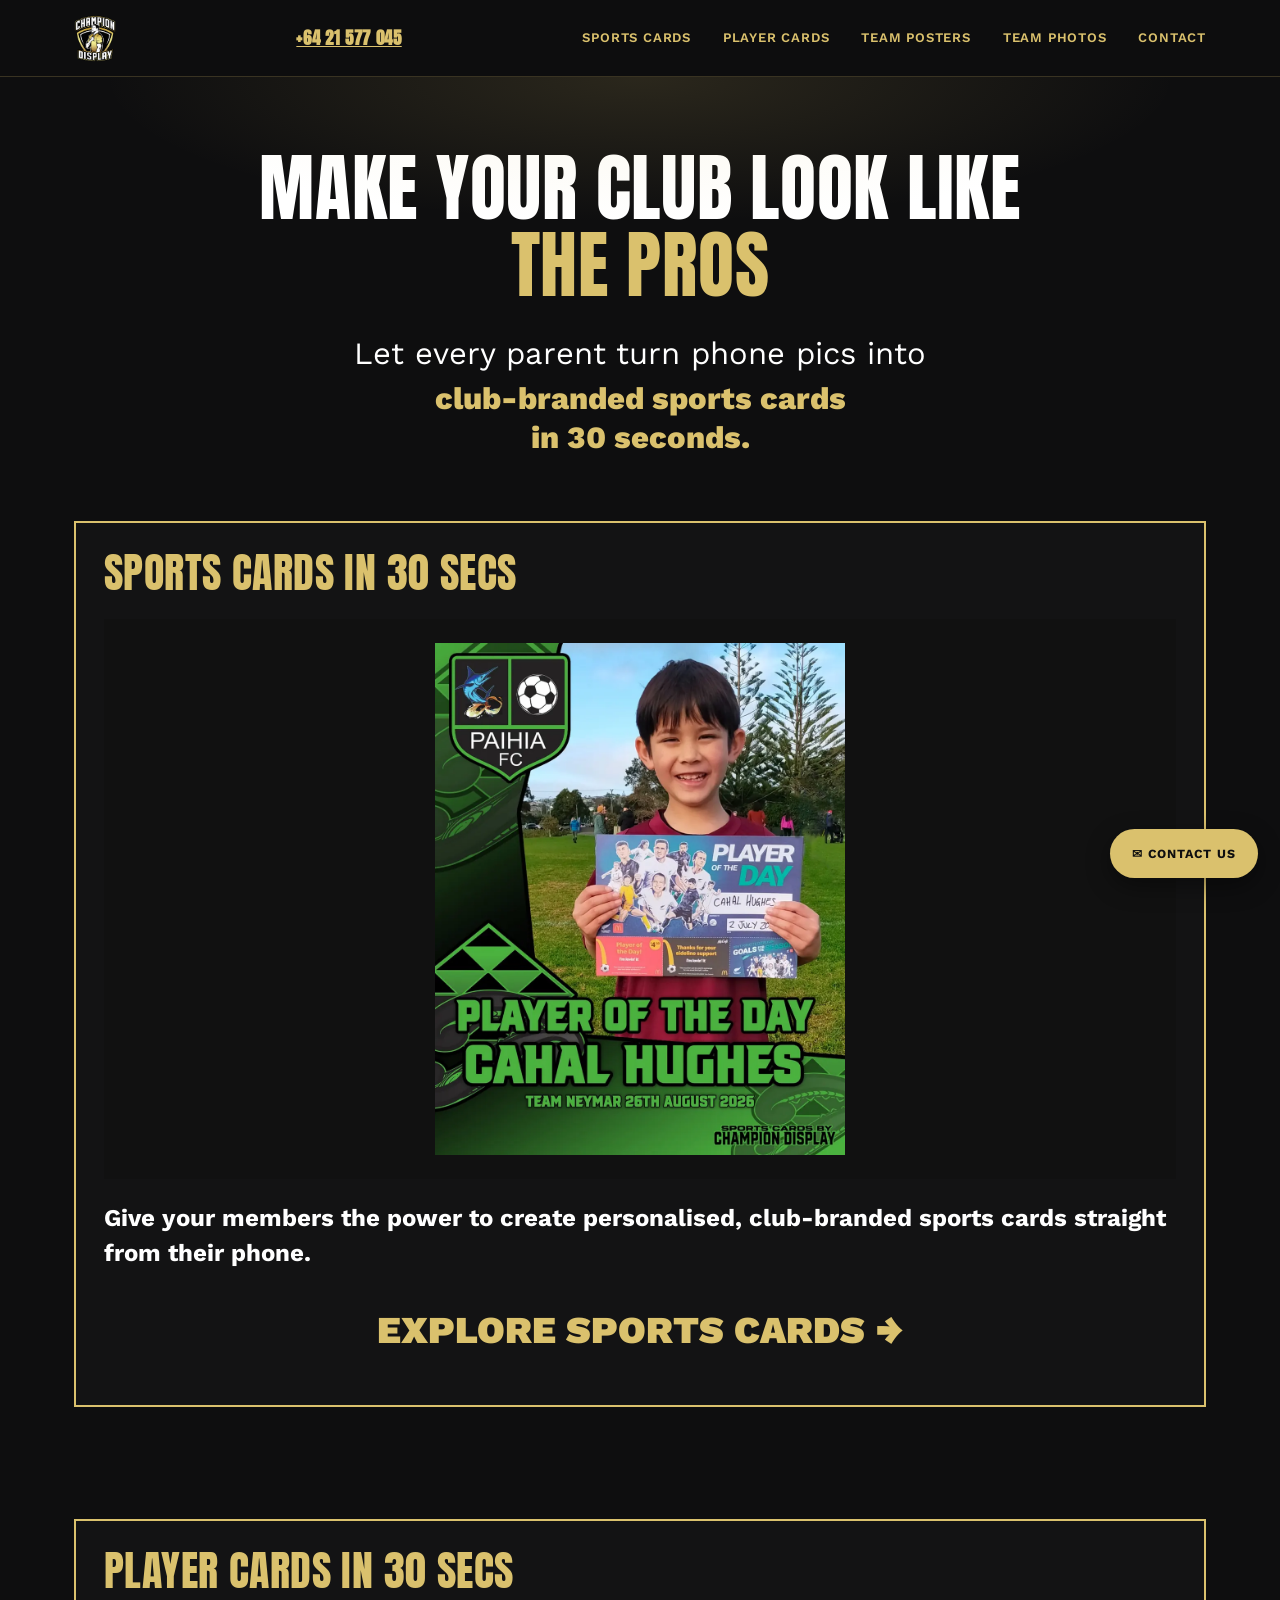
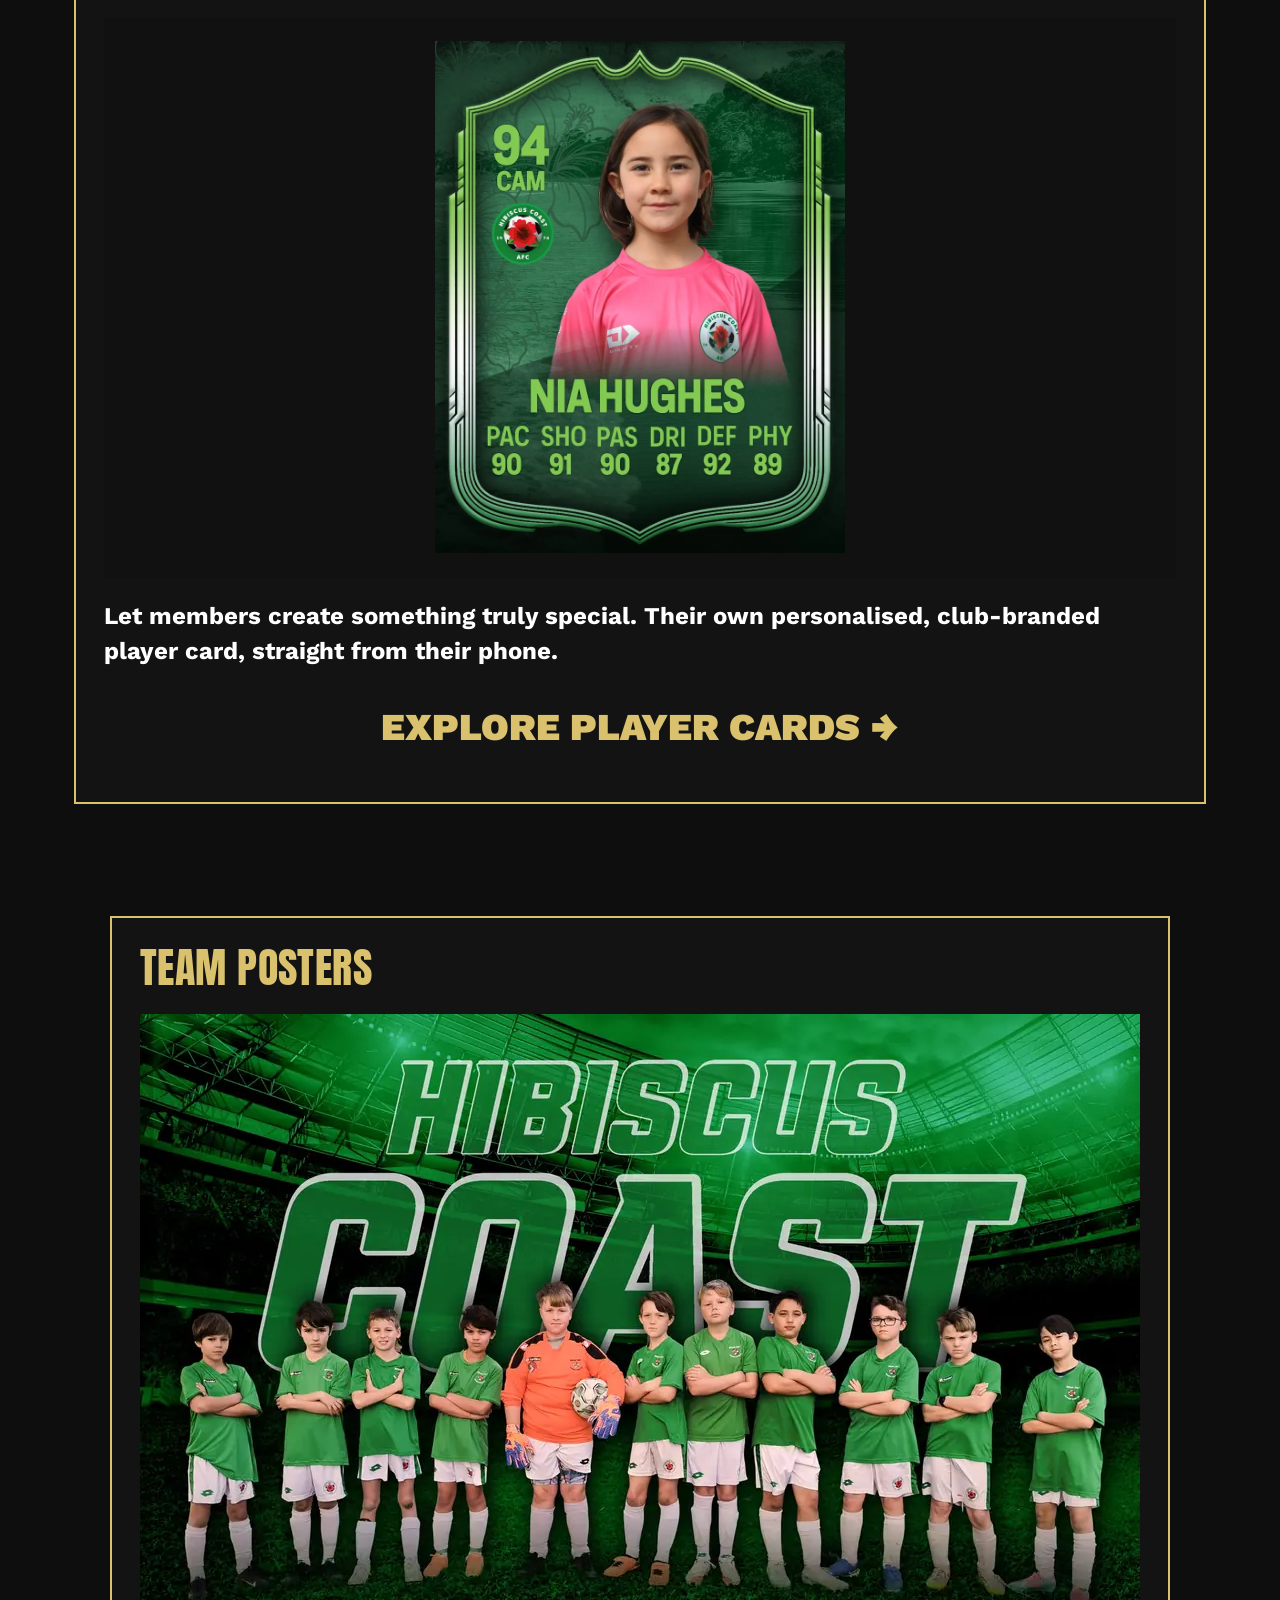
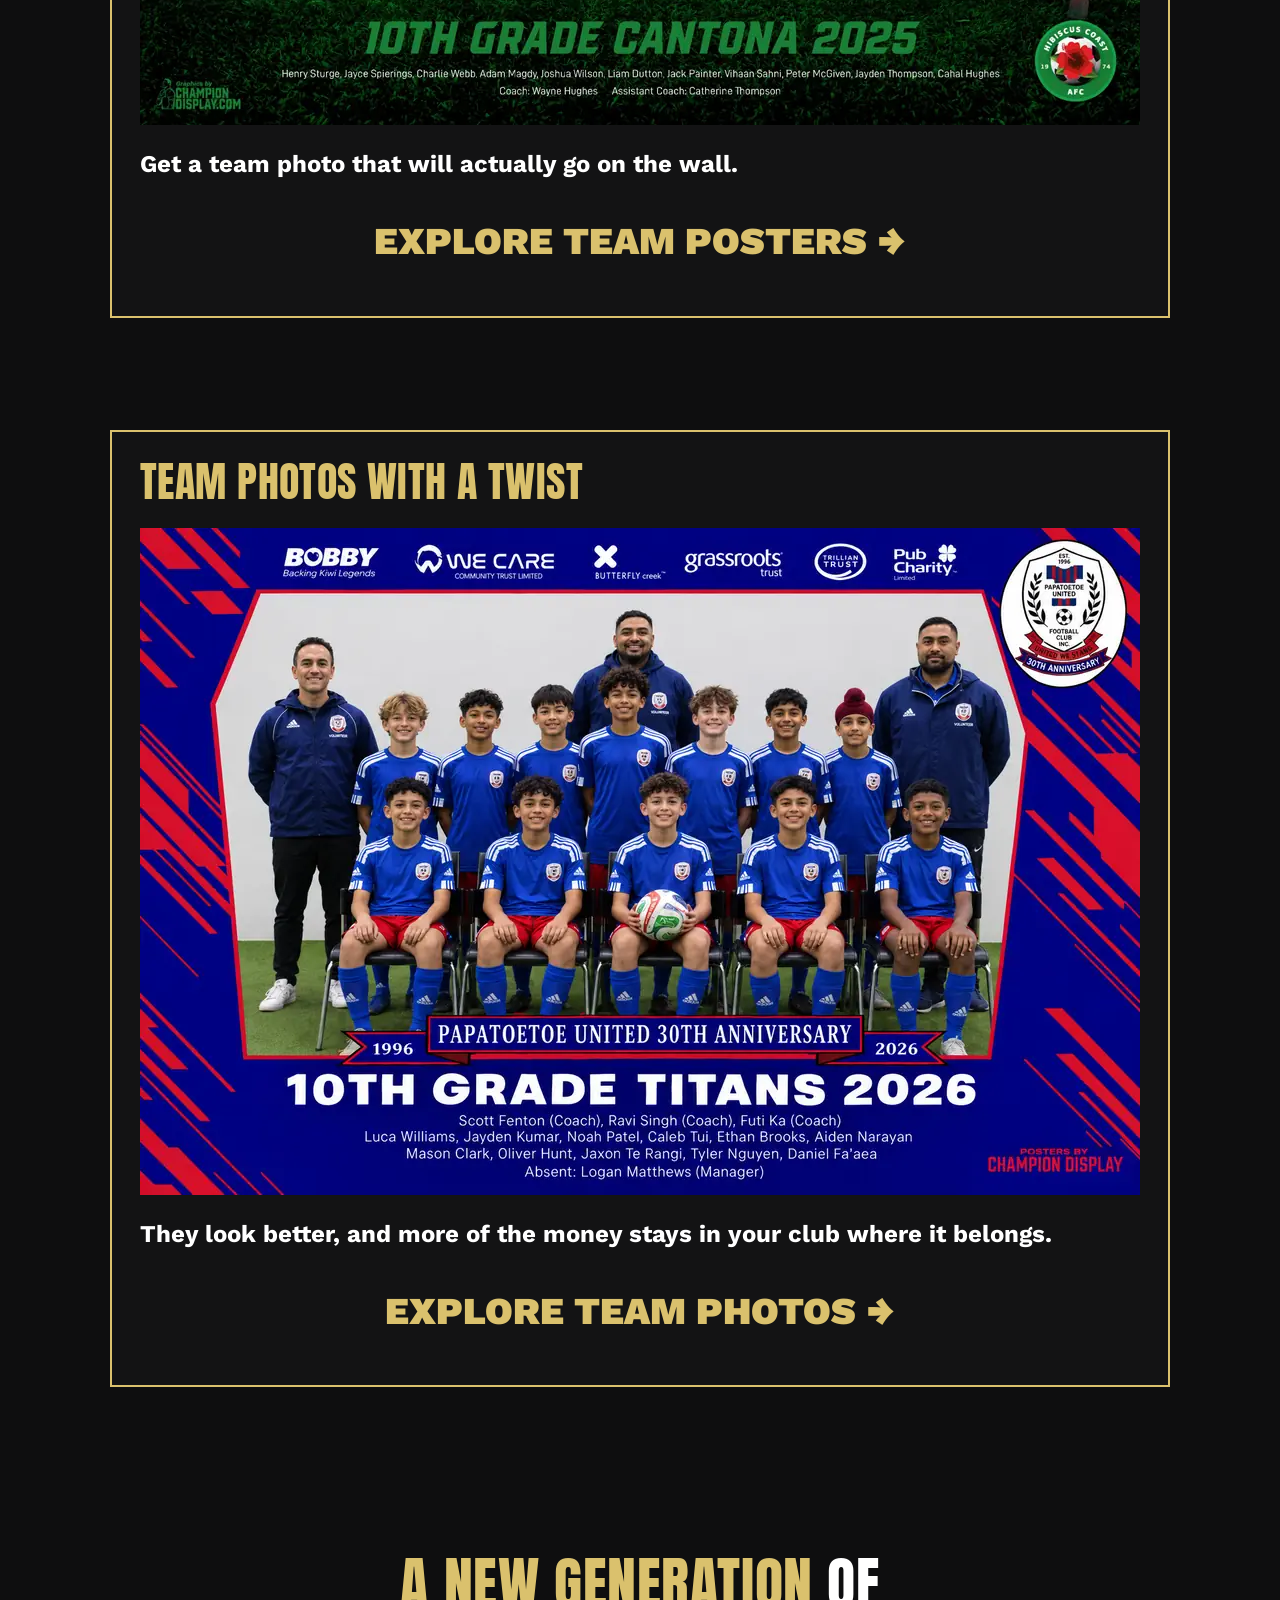
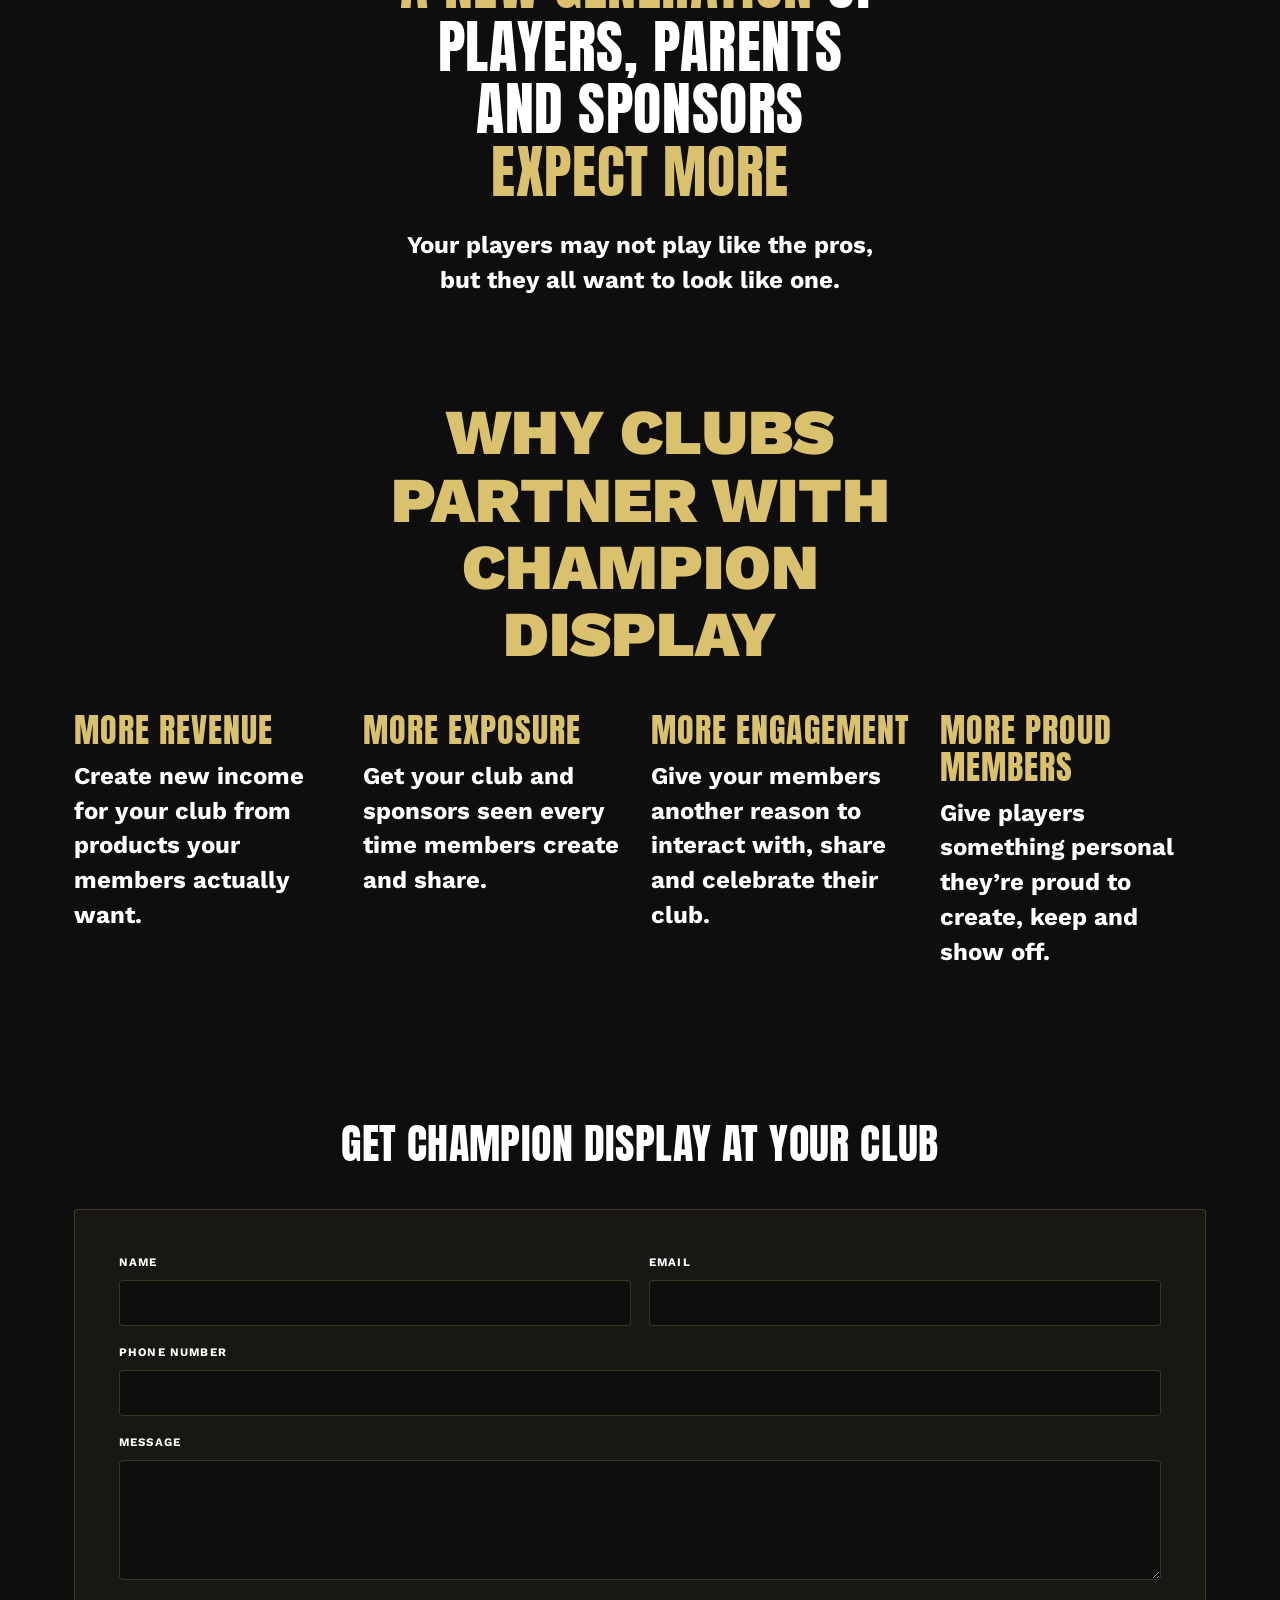
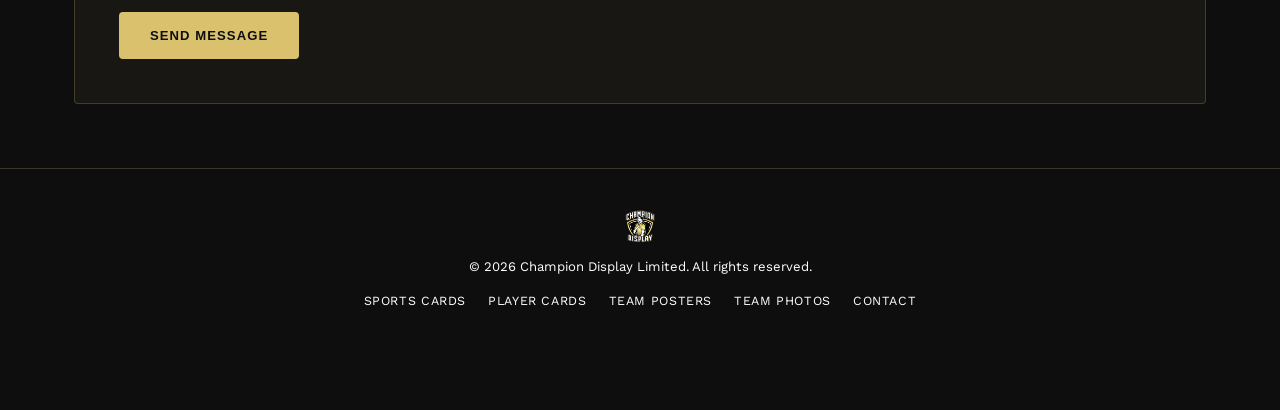
==== index.html @ b7ef224c "Add files via upload" ====
<!DOCTYPE html>
<html lang="en">
<head>
<meta charset="UTF-8">
<meta name="viewport" content="width=device-width, initial-scale=1.0">
<title>Champion Display | Club-Branded Products for Sports Clubs</title>
<meta name="description" content="Champion Display helps sports clubs look like the pros with sports cards, player cards, team posters and team photos that create revenue, exposure and proud players.">
<link rel="icon" href="/logo.png">
<link rel="stylesheet" href="/style.css">
<style>
  .hero-subhead {
    margin: 24px auto 14px;
    max-width: 900px;
    font-size: clamp(1.6rem, 3vw, 2.5rem);
    line-height: 1.15;
    font-weight: 700;
  }

  .product-stack {
    display: flex;
    flex-direction: column;
    gap: 56px;
    padding: 28px 0 72px;
  }

  .product-card {
    display: block;
    text-decoration: none;
    color: inherit;
    border: 1px solid rgba(220, 180, 80, 0.22);
    background: rgba(255,255,255,0.02);
    overflow: hidden;
  }

  .product-image-wrap {
    width: 100%;
    height: clamp(320px, 52vw, 560px);
    padding: 24px;
    box-sizing: border-box;
    background: #111;
    display: flex;
    justify-content: center;
    align-items: center;
    overflow: hidden;
  }

  .product-image {
    display: block;
    width: 100%;
    height: 100%;
    object-fit: contain;
    object-position: center;
  }

  .product-copy {
    padding: 28px 30px 32px;
  }

  .product-copy h2 {
    margin: 0 0 10px;
  }

  .product-copy p {
    margin: 0 0 18px;
  }

  .product-copy .go {
    display: inline-block;
  }

  .benefit-grid {
    display: grid;
    grid-template-columns: repeat(4, minmax(0, 1fr));
    gap: 22px;
  }

  @media (max-width: 900px) {
    .benefit-grid {
      grid-template-columns: repeat(2, minmax(0, 1fr));
    }
  }

  @media (max-width: 640px) {
    .hero-subhead {
      font-size: clamp(1.35rem, 6vw, 1.85rem);
    }

    .product-stack {
      gap: 34px;
      padding-top: 18px;
    }

    .product-copy {
      padding: 22px 20px 26px;
    }

    .product-image-wrap {
      height: 320px;
      padding: 14px;
    }

    .product-image {
      width: 100%;
      height: 100%;
      object-fit: contain;
    }

    .benefit-grid {
      grid-template-columns: 1fr;
    }
  }

  /* Latest homepage hierarchy updates */
  .main-nav a { color: var(--gold) !important; }

  .hero { padding-bottom: 36px !important; }
  .products-section { padding-top: 10px !important; }

  .product-card {
    display: block;
    margin-bottom: 54px;
  }
  .product-title {
    color: var(--gold);
    font-size: clamp(30px, 4vw, 42px);
    line-height: 1;
    margin: 0 0 18px;
    text-transform: uppercase;
  }
  .product-copy { margin-top: 18px; }
  .product-cta {
    display: inline-block;
    margin-top: 14px;
    color: var(--gold) !important;
    font-size: clamp(18px, 2.2vw, 22px);
    font-weight: 800;
    text-transform: uppercase;
    text-decoration: none;
  }

  .expect-headline {
    font-size: clamp(34px, 5vw, 58px);
    line-height: 1.08;
  }
  .expect-headline .gold { color: var(--gold); }
  .expect-support {
    font-size: clamp(22px, 3vw, 32px);
    line-height: 1.25;
  }

  .partner-heading {
    font-size: clamp(36px, 5vw, 60px);
    line-height: 1.08;
    margin-bottom: 34px;
  }
  .trio-item .num { display: none !important; }
  .trio-item h3 {
    color: var(--gold) !important;
    font-size: clamp(28px, 3vw, 38px) !important;
    line-height: 1.05;
    margin-bottom: 10px;
  }

  @media (max-width: 720px) {
    .hero { padding-bottom: 24px !important; }
    .products-section { padding-top: 0 !important; }
    .product-card { margin-bottom: 42px; }
    .product-title { margin-bottom: 14px; }
    .product-copy { margin-top: 14px; }
  }


  /* Product description emphasis */
  .product-copy p {
    color: var(--gold) !important;
    font-size: clamp(19px, 2.3vw, 24px) !important;
    font-weight: 700;
    line-height: 1.45;
    margin-bottom: 16px;
  }


  /* Landscape product images use their natural aspect ratio */
  .product-image-wrap.landscape {
    height: auto !important;
    padding: 0 !important;
    display: block;
  }

  .product-image-wrap.landscape .product-image {
    width: 100%;
    height: auto !important;
    max-height: none !important;
    object-fit: contain;
    display: block;
  }


  /* Final hierarchy refinements */
  .partner-heading {
    color: var(--gold) !important;
    font-size: clamp(40px, 5.8vw, 64px) !important;
    line-height: 1.02 !important;
    margin-bottom: 36px !important;
  }

  .trio-item h3 {
    color: var(--gold) !important;
    font-size: clamp(26px, 3vw, 34px) !important;
    line-height: 1.08 !important;
    margin-bottom: 10px !important;
  }

  .product-copy p {
    color: var(--gold) !important;
    font-size: clamp(19px, 2.3vw, 24px) !important;
    font-weight: 700 !important;
    line-height: 1.45 !important;
    margin-bottom: 16px !important;
  }

  @media (max-width: 720px) {
    .partner-heading {
      font-size: clamp(34px, 10vw, 42px) !important;
      line-height: 1.03 !important;
    }

    .trio-item h3 {
      font-size: clamp(24px, 7vw, 28px) !important;
    }
  }


  /* Product copy + CTA correction */
  .product-copy p {
    color: #ffffff !important;
    font-size: clamp(19px, 2.3vw, 24px) !important;
    font-weight: 700 !important;
    line-height: 1.45 !important;
  }

  .product-cta {
    color: var(--gold) !important;
    font-size: clamp(22px, 2.8vw, 28px) !important;
    font-weight: 800 !important;
    line-height: 1.2 !important;
    margin-top: 16px !important;
  }

  @media (max-width: 720px) {
    .product-copy p { font-size: 19px !important; }
    .product-cta { font-size: 22px !important; }
  }


  .header-phone {
    color: var(--gold);
    font-weight: 800;
    white-space: nowrap;
  }


  /* FINAL product Explore CTA styling */
  .product-cta {
    display: block !important;
    width: 100% !important;
    box-sizing: border-box !important;
    text-align: center !important;
    color: var(--gold) !important;
    font-size: clamp(28px, 3.5vw, 38px) !important;
    font-weight: 900 !important;
    line-height: 1.15 !important;
    margin: 24px auto 6px !important;
    padding: 14px 10px !important;
    text-transform: uppercase !important;
    text-decoration: none !important;
  }

  .product-cta:hover,
  .product-cta:focus {
    color: #ffffff !important;
  }

  @media (max-width: 720px) {
    .product-cta {
      font-size: 26px !important;
      padding: 14px 8px !important;
      margin-top: 20px !important;
    }
  }


  /* CTA fix: the Explore text is a span inside the clickable product card */
  .product-copy .go.product-cta {
    display: block !important;
    width: 100% !important;
    text-align: center !important;
    color: var(--gold) !important;
    font-size: clamp(28px, 3.5vw, 38px) !important;
    font-weight: 900 !important;
    line-height: 1.15 !important;
    margin: 24px auto 6px !important;
    padding: 14px 10px !important;
    box-sizing: border-box !important;
    text-transform: uppercase !important;
  }

  @media (max-width: 720px) {
    .product-copy .go.product-cta {
      font-size: 26px !important;
    }
  }


  /* Stronger product section boxes + internal spacing */
  .product-card {
    border: 2px solid var(--gold) !important;
    padding: 28px 28px 32px !important;
    margin: 0 auto 56px !important;
    box-sizing: border-box !important;
  }

  .product-title {
    margin: 0 0 24px !important;
    padding: 0 !important;
    line-height: 1.05 !important;
  }

  .product-image-wrap {
    margin-left: auto !important;
    margin-right: auto !important;
  }

  .product-copy {
    padding: 0 !important;
    margin-top: 22px !important;
  }

  @media (max-width: 720px) {
    .product-card {
      border-width: 2px !important;
      padding: 20px 18px 24px !important;
      margin-bottom: 38px !important;
    }

    .product-title {
      margin-bottom: 18px !important;
    }

    .product-copy {
      margin-top: 18px !important;
    }
  }


  /* Header phone number replacing brand-word text */
  .brand .header-phone {
    color: var(--gold) !important;
    font-family: inherit !important;
    font-size: clamp(14px, 1.6vw, 18px) !important;
    font-weight: 800 !important;
    letter-spacing: 0.04em !important;
    white-space: nowrap !important;
  }


  .brand .header-phone {
    text-decoration: none !important;
    cursor: pointer;
    display: inline-flex;
    align-items: center;
    min-height: 44px;
  }


  /* Hero supporting copy: true white */
  .hero-sub,
  .hero-desc {
    color: #ffffff !important;
  }


  /* Fix actual WHY CLUBS PARTNER heading */
  .why .eyebrow,
  #why .eyebrow,
  .why-section .eyebrow {
    display: block !important;
    color: var(--gold) !important;
    font-size: clamp(42px, 5.5vw, 64px) !important;
    font-weight: 900 !important;
    line-height: 1.05 !important;
    letter-spacing: 0.01em !important;
    text-align: center !important;
    margin: 0 auto 42px !important;
    text-transform: uppercase !important;
  }

  @media (max-width: 720px) {
    .why .eyebrow,
    #why .eyebrow,
    .why-section .eyebrow {
      font-size: 36px !important;
      line-height: 1.08 !important;
      margin-bottom: 30px !important;
    }
  }


  /* FINAL colour + hierarchy correction: no grey text */
  body,
  p,
  .lede,
  .hero-subhead,
  .expect-support,
  .product-copy p,
  .trio-item p,
  .section-head p,
  label,
  .site-footer p,
  .foot-nav a {
    color: #ffffff !important;
  }

  /* Actual partner heading in the current markup */
  .section-head > .eyebrow {
    display: block !important;
    color: var(--gold) !important;
  }

  section:not(.hero):not(.alt) .section-head > .eyebrow {
    font-size: clamp(42px, 5.5vw, 64px) !important;
    line-height: 1.05 !important;
    font-weight: 900 !important;
    letter-spacing: 0 !important;
    text-align: center !important;
    margin: 0 auto 42px !important;
    text-transform: uppercase !important;
  }

  /* Keep all intended gold hierarchy explicitly gold */
  .main-nav a,
  .product-title,
  .product-cta,
  .expect-headline .gold,
  .trio-item h3,
  .header-phone {
    color: var(--gold) !important;
  }

  /* Benefit supporting copy must be true white */
  .benefit-grid .trio-item p {
    color: #ffffff !important;
  }

  /* Hero supporting copy must be true white */
  .hero .hero-subhead,
  .hero .lede {
    color: #ffffff !important;
  }

  @media (max-width: 720px) {
    section:not(.hero):not(.alt) .section-head > .eyebrow {
      font-size: 36px !important;
      line-height: 1.08 !important;
      margin-bottom: 30px !important;
    }
  }


  /* Supporting-copy typography consistency:
     use the same treatment as the product description copy everywhere */
  .hero .lede,
  .alt .lede,
  .expect-support,
  .benefit-grid .trio-item p,
  .trio-item p,
  .section-head p {
    font-family: var(--font-body) !important;
    font-size: clamp(19px, 2.3vw, 24px) !important;
    font-weight: 700 !important;
    line-height: 1.45 !important;
    letter-spacing: normal !important;
    text-transform: none !important;
    color: #ffffff !important;
  }

  @media (max-width: 720px) {
    .hero .lede,
    .alt .lede,
    .expect-support,
    .benefit-grid .trio-item p,
    .trio-item p,
    .section-head p {
      font-size: 19px !important;
    }
  }


  /* Mobile layout correction */
  .product-image-wrap.landscape {
    height: auto !important;
    min-height: 0 !important;
    padding: 0 !important;
    display: block !important;
  }

  .product-image-wrap.landscape .product-image {
    width: 100% !important;
    height: auto !important;
    max-height: none !important;
    object-fit: contain !important;
    display: block !important;
  }

  /* Supporting copy keeps the same family but stops competing with headlines on mobile */
  @media (max-width: 720px) {
    .hero .lede,
    .expect-support,
    .trio-item p,
    .section-head p {
      font-family: var(--font-body) !important;
      font-size: 16px !important;
      font-weight: 500 !important;
      line-height: 1.5 !important;
      color: #ffffff !important;
    }

    .hero .lede,
    .expect-support {
      max-width: 290px !important;
      margin-left: auto !important;
      margin-right: auto !important;
    }

    .product-image-wrap.landscape {
      margin-top: 0 !important;
      margin-bottom: 0 !important;
    }
  }


  /* New generation section: no box */
  .expect-section,
  .generation-section {
    border: none !important;
    outline: none !important;
    box-shadow: none !important;
    background: transparent !important;
  }

  .expect-section .wrap,
  .generation-section .wrap {
    border: none !important;
    outline: none !important;
    box-shadow: none !important;
    background: transparent !important;
  }


  /* Explicit generation-section line structure */
  .expect-line {
    display: block !important;
  }

  .support-line {
    display: block !important;
    white-space: nowrap !important;
  }

  @media (max-width: 720px) {
    .expect-headline {
      font-size: clamp(30px, 9.4vw, 38px) !important;
      line-height: 1.08 !important;
    }

    .expect-support {
      max-width: none !important;
      width: 100% !important;
      font-size: clamp(14px, 4.2vw, 16px) !important;
    }

    .support-line {
      white-space: nowrap !important;
    }
  }

  @media (max-width: 360px) {
    .expect-support {
      font-size: 13px !important;
    }
  }


  /* Tighten spacing around the New Generation section */
  .expect-section {
    padding-top: 38px !important;
    padding-bottom: 38px !important;
    margin-top: 0 !important;
    margin-bottom: 0 !important;
  }

  .expect-section .wrap,
  .expect-section .section-head {
    margin-top: 0 !important;
    margin-bottom: 0 !important;
    padding-top: 0 !important;
    padding-bottom: 0 !important;
  }

  .expect-headline {
    margin-top: 0 !important;
    margin-bottom: 24px !important;
  }

  .expect-support {
    margin-top: 0 !important;
    margin-bottom: 0 !important;
  }

  @media (max-width: 720px) {
    .expect-section {
      padding-top: 24px !important;
      padding-bottom: 24px !important;
    }

    .expect-headline {
      margin-bottom: 18px !important;
    }
  }


  /* Clean hero */
  .hero-sub-line { display: block !important; }
  .hero .hero-subhead {
    color: #ffffff !important;
    margin-bottom: 0 !important;
  }


  /* Hero explanatory message */
  .hero-message {
    margin: 28px auto 0;
    max-width: 760px;
    text-align: center;
  }

  .hero-explain,
  .hero-benefit {
    color: #ffffff !important;
    font-family: var(--font-body) !important;
    font-size: clamp(18px, 2.2vw, 23px) !important;
    font-weight: 600 !important;
    line-height: 1.45 !important;
    margin: 0 auto !important;
  }

  .hero-create-share {
    color: #ffffff !important;
    font-family: var(--font-body) !important;
    font-size: clamp(22px, 2.7vw, 28px) !important;
    font-weight: 800 !important;
    line-height: 1.25 !important;
    margin: 20px auto 8px !important;
  }

  .hero-message .gold {
    color: var(--gold) !important;
  }

  @media (max-width: 720px) {
    .hero-message {
      margin-top: 22px;
      max-width: 330px;
    }

    .hero-explain,
    .hero-benefit {
      font-size: 16px !important;
      line-height: 1.5 !important;
    }

    .hero-create-share {
      font-size: 20px !important;
      margin-top: 18px !important;
    }
  }


  /* Locked hero sports-card proposition */
  .hero-sports-card-message {
    margin: 30px auto 0 !important;
    max-width: 900px !important;
    text-align: center !important;
  }

  .hero-parent-line {
    color: #ffffff !important;
    font-family: var(--font-body) !important;
    font-size: clamp(19px, 2.2vw, 24px) !important;
    font-weight: 600 !important;
    line-height: 1.3 !important;
    margin: 0 !important;
  }

  .hero-card-line {
    color: var(--gold) !important;
    font-family: var(--font-body) !important;
    font-size: clamp(24px, 2.8vw, 31px) !important;
    font-weight: 800 !important;
    line-height: 1.25 !important;
    margin: 6px 0 0 !important;
  }

  @media (max-width: 720px) {
    .hero-sports-card-message {
      margin-top: 22px !important;
      max-width: 340px !important;
    }

    .hero-parent-line {
      font-size: 16px !important;
      white-space: nowrap !important;
    }

    .hero-card-line {
      font-size: 20px !important;
    }
  }

  @media (max-width: 360px) {
    .hero-parent-line {
      font-size: 14px !important;
    }

    .hero-card-line {
      font-size: 19px !important;
    }
  }


  /* Hero supporting lines: same size, different weight */
  .hero-parent-line,
  .hero-card-line {
    font-size: clamp(24px, 2.8vw, 31px) !important;
  }

  .hero-parent-line {
    font-weight: 400 !important;
  }

  .hero-card-line {
    font-weight: 800 !important;
  }

  .hero-card-line > span {
    display: block !important;
  }

  @media (max-width: 720px) {
    .hero-parent-line,
    .hero-card-line {
      font-size: 20px !important;
    }

    .hero-parent-line {
      white-space: normal !important;
    }
  }

  @media (max-width: 360px) {
    .hero-parent-line,
    .hero-card-line {
      font-size: 19px !important;
    }
  }


  /* Mobile hero sizing refinement */
  @media (max-width: 720px) {
    .hero-parent-line {
      font-size: 17px !important;
      white-space: nowrap !important;
    }

    .hero-card-line {
      font-size: 22px !important;
    }
  }

  @media (max-width: 360px) {
    .hero-parent-line {
      font-size: 15.5px !important;
      white-space: nowrap !important;
    }

    .hero-card-line {
      font-size: 21px !important;
    }
  }


  /* Keep longer product headlines inside the mobile card */
  @media (max-width: 720px) {
    .product-title {
      font-size: 24px !important;
      line-height: 1.08 !important;
      white-space: nowrap !important;
      letter-spacing: 0 !important;
    }
  }

  @media (max-width: 380px) {
    .product-title {
      font-size: 22px !important;
    }
  }

</style>
</head>
<body>

<header class="site-header">
  <div class="wrap">
    <a href="/" class="brand">
      <img src="/logo-crest.png" alt="Champion Display">
      <a class="brand-word header-phone" href="tel:+6421577045" aria-label="Call +64 21 577 045">+64 21 577 045</a>
    </a>
    <nav class="main-nav" id="mainNav">
      <a href="/sports-cards.html">Sports Cards</a>
      <a href="/player-cards.html">Player Cards</a>
      <a href="/team-posters.html">Team Posters</a>
      <a href="/team-photos.html">Team Photos</a>
      <a href="#contact">Contact</a>
    </nav>
    <button class="nav-toggle" id="navToggle">Menu</button>
  </div>
</header>

<section class="hero">
  <div class="wrap">
    <h1>Make your club look like <em>the pros</em></h1>
    <div class="hero-message hero-sports-card-message">
      <p class="hero-parent-line">Let every parent turn phone pics into</p>
      <p class="hero-card-line"><span>club-branded sports cards</span><span>in 30 seconds.</span></p>
    </div>

  </div>
</section>

<div class="wrap">
  <div class="product-stack">

    <a href="/sports-cards.html" class="product-card">
      <h2 class="product-title">SPORTS CARDS IN 30 SECS</h2>
<div class="product-image-wrap">
        <img src="/sports-cards.webp" alt="Champion Display sports card example" class="product-image" loading="lazy">
      </div>
<div class="product-copy">
        <p>Give your members the power to create personalised, club-branded sports cards straight from their phone.</p>
        <span class="go product-cta">Explore Sports Cards →</span>
      </div>
    </a>

    <a href="/player-cards.html" class="product-card">
      <h2 class="product-title">PLAYER CARDS IN 30 SECS</h2>
<div class="product-image-wrap">
        <img src="/player-cards.webp" alt="Champion Display personalised player card example" class="product-image" loading="lazy">
      </div>
<div class="product-copy">
        <p>Let members create something truly special. Their own personalised, club-branded player card, straight from their phone.</p>
        <span class="go product-cta">Explore Player Cards →</span>
      </div>
    </a>

    <a href="/team-posters.html" class="product-card">
      <h2 class="product-title">TEAM POSTERS</h2>
<div class="product-image-wrap landscape">
        <img src="/team-posters.webp" alt="Champion Display team poster example" class="product-image" loading="lazy">
      </div>
<div class="product-copy">
        <p>Get a team photo that will actually go on the wall.</p>
        <span class="go product-cta">Explore Team Posters →</span>
      </div>
    </a>

    <a href="/team-photos.html" class="product-card">
      <h2 class="product-title">TEAM PHOTOS WITH A TWIST</h2>
<div class="product-image-wrap landscape">
        <img src="/team-photos.webp" alt="Champion Display team photo example" class="product-image" loading="lazy">
      </div>
<div class="product-copy">
        <p>They look better, and more of the money stays in your club where it belongs.</p>
        <span class="go product-cta">Explore Team Photos →</span>
      </div>
    </a>

  </div>
</div>

<section class="expect-section" class="alt">
  <div class="wrap">
    <div class="section-head">
      <h2 class="expect-headline">
      <span class="expect-line"><span class="gold">A NEW GENERATION</span> OF</span>
      <span class="expect-line">PLAYERS, PARENTS</span>
      <span class="expect-line">AND SPONSORS</span>
      <span class="expect-line gold">EXPECT MORE</span>
    </h2>
      <p class="expect-support">
      <span class="support-line">Your players may not play like the pros,</span>
      <span class="support-line">but they all want to look like one.</span>
    </p>
    </div>
  </div>
</section>

<section>
  <div class="wrap">
    <div class="section-head">
      <span class="eyebrow">Why clubs partner with Champion Display</span>
    </div>
    <div class="benefit-grid">
      <div class="trio-item">
        <h3>MORE REVENUE</h3>
        <p>Create new income for your club from products your members actually want.</p>
      </div>
      <div class="trio-item">
        <h3>MORE EXPOSURE</h3>
        <p>Get your club and sponsors seen every time members create and share.</p>
      </div>
      <div class="trio-item">
        <h3>MORE ENGAGEMENT</h3>
        <p>Give your members another reason to interact with, share and celebrate their club.</p>
      </div>
      <div class="trio-item">
        <h3>MORE PROUD MEMBERS</h3>
        <p>Give players something personal they’re proud to create, keep and show off.</p>
      </div>
    </div>
  </div>
</section>

<section id="contact">
  <div class="wrap">
    <div class="section-head">
      <h2>Get Champion Display at your club</h2>
    </div>
    <div class="contact-block">
      <form id="contactForm" action="https://formspree.io/f/YOUR_FORM_ID" method="POST">
        <div class="contact-grid">
          <div>
            <label for="name">Name</label>
            <input type="text" id="name" name="name" required>
          </div>
          <div>
            <label for="email">Email</label>
            <input type="email" id="email" name="email" required>
          </div>
          <div class="full">
            <label for="phone">Phone Number</label>
            <input type="tel" id="phone" name="phone" required>
          </div>
          <div class="full">
            <label for="message">Message</label>
            <textarea id="message" name="message" required></textarea>
          </div>
        </div>
        <div style="margin-top:24px;">
          <button type="submit" class="btn btn-gold">Send Message</button>
        </div>
        <p class="form-msg" id="formMsg"></p>
      </form>
    </div>
  </div>
</section>

<a href="#contact" class="floating-contact">✉ Contact Us</a>

<footer class="site-footer">
  <div class="wrap">
    <img src="/logo-crest.png" alt="Champion Display">
    <p>&copy; <span id="year"></span> Champion Display Limited. All rights reserved.</p>
    <div class="foot-nav">
      <a href="/sports-cards.html">Sports Cards</a>
      <a href="/player-cards.html">Player Cards</a>
      <a href="/team-posters.html">Team Posters</a>
      <a href="/team-photos.html">Team Photos</a>
      <a href="#contact">Contact</a>
    </div>
  </div>
</footer>

<script>
  document.getElementById('year').textContent = new Date().getFullYear();
  document.getElementById('navToggle').addEventListener('click', function() {
    document.getElementById('mainNav').classList.toggle('open');
  });
  document.getElementById('contactForm').addEventListener('submit', function(e) {
    e.preventDefault();
    var form = e.target;
    var msg = document.getElementById('formMsg');
    fetch(form.action, {
      method: 'POST',
      body: new FormData(form),
      headers: { 'Accept': 'application/json' }
    }).then(function(res) {
      if (res.ok) {
        msg.textContent = "Thanks, we've got your message and will be in touch soon.";
        msg.className = 'form-msg success';
        form.reset();
      } else {
        msg.textContent = "Something went wrong sending that. Please try again or email us directly.";
        msg.className = 'form-msg error';
      }
    }).catch(function() {
      msg.textContent = "Something went wrong sending that. Please try again or email us directly.";
      msg.className = 'form-msg error';
    });
  });
</script>

</body>
</html>
---- style.css ----
/* Champion Display — marketing site shared styles */

@import url('https://fonts.googleapis.com/css2?family=Anton&family=Work+Sans:ital,wght@0,400;0,500;0,600;0,700;0,800;1,500&display=swap');

:root {
  --ink: #0e0e0f;
  --ink-raised: #181714;
  --ink-raised-2: #211f1a;
  --cream: #f6f2e7;
  --cream-dim: #cfc9b8;
  --gold: #dac16d;
  --gold-bright: #f0d68f;
  --gold-deep: #8a6f3d;
  --line: rgba(218, 193, 109, 0.22);
  --max: 1180px;
  --radius: 4px;
}

* { box-sizing: border-box; }

html { scroll-behavior: smooth; }

body {
  margin: 0;
  background: var(--ink);
  color: var(--cream);
  font-family: 'Work Sans', -apple-system, BlinkMacSystemFont, sans-serif;
  font-size: 16px;
  line-height: 1.55;
  -webkit-font-smoothing: antialiased;
}

img { max-width: 100%; display: block; }

a { color: inherit; }

h1, h2, h3 {
  font-family: 'Anton', 'Work Sans', sans-serif;
  font-weight: 400;
  text-transform: uppercase;
  letter-spacing: 0.01em;
  margin: 0 0 0.4em;
  line-height: 1.05;
}

h1 { font-size: clamp(2.4rem, 6vw, 4.6rem); }
h2 { font-size: clamp(1.7rem, 3.6vw, 2.6rem); }
h3 { font-size: 1.15rem; letter-spacing: 0.03em; }

p { margin: 0 0 1em; color: var(--cream-dim); }

.eyebrow {
  display: inline-block;
  font-size: 0.72rem;
  font-weight: 700;
  letter-spacing: 0.18em;
  text-transform: uppercase;
  color: var(--gold);
  margin-bottom: 0.9em;
}

.wrap {
  max-width: var(--max);
  margin: 0 auto;
  padding: 0 24px;
}

/* ---------- Header ---------- */
header.site-header {
  position: sticky;
  top: 0;
  z-index: 40;
  background: rgba(14, 14, 15, 0.92);
  backdrop-filter: blur(8px);
  border-bottom: 1px solid var(--line);
}

.site-header .wrap {
  display: flex;
  align-items: center;
  justify-content: space-between;
  padding-top: 14px;
  padding-bottom: 14px;
}

.brand {
  display: flex;
  align-items: center;
  gap: 12px;
  text-decoration: none;
}

.brand img { height: 48px; width: auto; }

.brand-word {
  font-family: 'Anton', sans-serif;
  text-transform: uppercase;
  letter-spacing: 0.04em;
  font-size: 1.05rem;
  color: var(--cream);
  line-height: 1.1;
}

.brand-word span { display: block; color: var(--gold); font-size: 0.62rem; letter-spacing: 0.22em; font-family: 'Work Sans', sans-serif; font-weight: 700; }

nav.main-nav { display: flex; align-items: center; gap: 32px; }

nav.main-nav a {
  text-decoration: none;
  font-size: 0.82rem;
  font-weight: 600;
  letter-spacing: 0.06em;
  text-transform: uppercase;
  color: var(--cream-dim);
  transition: color 0.2s ease;
  white-space: nowrap;
}

nav.main-nav a:hover, nav.main-nav a.active { color: var(--gold); }

.nav-toggle { display: none; }

@media (max-width: 720px) {
  nav.main-nav { display: none; }
  .nav-toggle {
    display: block;
    background: none;
    border: 1px solid var(--line);
    color: var(--gold);
    padding: 8px 12px;
    border-radius: var(--radius);
    font-size: 0.85rem;
    letter-spacing: 0.06em;
    text-transform: uppercase;
    cursor: pointer;
  }
  nav.main-nav.open {
    display: flex;
    flex-direction: column;
    position: absolute;
    top: 100%;
    left: 0;
    right: 0;
    background: var(--ink-raised);
    border-bottom: 1px solid var(--line);
    padding: 18px 24px 22px;
    gap: 18px;
  }
}

/* ---------- Display-case bracket frame (signature motif) ---------- */
.display-case {
  position: relative;
  padding: 28px;
}

.display-case::before,
.display-case::after,
.display-case .bracket-tl,
.display-case .bracket-br {
  content: "";
  position: absolute;
  width: 26px;
  height: 26px;
  border: 2px solid var(--gold);
}

.display-case::before { top: 0; left: 0; border-right: none; border-bottom: none; }
.display-case::after { bottom: 0; right: 0; border-left: none; border-top: none; }
.display-case .bracket-tl { top: 0; right: 0; border-left: none; border-bottom: none; }
.display-case .bracket-br { bottom: 0; left: 0; border-right: none; border-top: none; }

/* ---------- Buttons ---------- */
.btn {
  display: inline-flex;
  align-items: center;
  justify-content: center;
  gap: 8px;
  padding: 15px 30px;
  font-weight: 700;
  font-size: 0.82rem;
  letter-spacing: 0.08em;
  text-transform: uppercase;
  text-decoration: none;
  border-radius: var(--radius);
  border: 1px solid transparent;
  cursor: pointer;
  transition: transform 0.15s ease, background 0.15s ease, border-color 0.15s ease;
}

.btn-gold { background: var(--gold); color: var(--ink); }
.btn-gold:hover { background: var(--gold-bright); transform: translateY(-1px); }

.btn-outline { background: transparent; color: var(--gold); border-color: var(--gold-deep); }
.btn-outline:hover { border-color: var(--gold); background: rgba(218,193,109,0.08); }

/* ---------- Hero ---------- */
.hero {
  padding: 72px 0 56px;
  text-align: center;
  position: relative;
  overflow: hidden;
}

.hero::before {
  content: "";
  position: absolute;
  inset: 0;
  background:
    radial-gradient(ellipse 60% 50% at 50% 0%, rgba(218,193,109,0.14), transparent 70%);
  pointer-events: none;
}

.hero-logo { width: 128px; height: auto; margin: 0 auto 28px; }

.hero h1 { max-width: 820px; margin-left: auto; margin-right: auto; }
.hero h1 em { font-style: normal; color: var(--gold); }

.hero .lede {
  max-width: 560px;
  margin: 20px auto 0;
  font-size: 1.08rem;
}

/* ---------- Gateway cards (homepage) ---------- */
.gateway {
  display: grid;
  grid-template-columns: 1fr 1fr;
  gap: 28px;
  margin: 56px 0 80px;
}

@media (max-width: 760px) {
  .gateway { grid-template-columns: 1fr; }
}

.gateway-card {
  background: var(--ink-raised);
  border: 1px solid var(--line);
  border-radius: var(--radius);
  padding: 44px 32px;
  text-decoration: none;
  color: inherit;
  display: flex;
  flex-direction: column;
  align-items: flex-start;
  transition: border-color 0.2s ease, transform 0.2s ease;
  position: relative;
}

.gateway-card:hover { border-color: var(--gold); transform: translateY(-3px); }

.gateway-card .icon {
  width: 56px;
  height: 56px;
  border: 2px solid var(--gold);
  border-radius: 50%;
  display: flex;
  align-items: center;
  justify-content: center;
  margin-bottom: 22px;
  font-size: 1.5rem;
}

.gateway-card h2 { font-size: 1.7rem; margin-bottom: 0.3em; }
.gateway-card p { margin-bottom: 1.6em; }

.gateway-card .go {
  margin-top: auto;
  font-weight: 700;
  font-size: 0.78rem;
  letter-spacing: 0.1em;
  text-transform: uppercase;
  color: var(--gold);
}

/* ---------- Sections ---------- */
section { padding: 64px 0; }
section.alt { background: var(--ink-raised); border-top: 1px solid var(--line); border-bottom: 1px solid var(--line); }

.section-head { max-width: 640px; margin: 0 auto 44px; text-align: center; }

.trio {
  display: grid;
  grid-template-columns: repeat(3, 1fr);
  gap: 30px;
}

@media (max-width: 760px) { .trio { grid-template-columns: 1fr; } }

.trio-item { text-align: left; }
.trio-item .num {
  font-family: 'Anton', sans-serif;
  color: var(--gold-deep);
  font-size: 2.6rem;
  line-height: 1;
  margin-bottom: 10px;
  display: block;
}

.split {
  display: grid;
  grid-template-columns: 1fr 1fr;
  gap: 56px;
  align-items: center;
}

@media (max-width: 760px) { .split { grid-template-columns: 1fr; gap: 32px; } }

.split.reverse .split-media { order: 2; }
@media (max-width: 760px) { .split.reverse .split-media { order: 0; } }

.split-media img { border-radius: var(--radius); }

.placeholder-photo {
  aspect-ratio: 4/5;
  background: linear-gradient(155deg, #1d1b16, #100f0d);
  border-radius: var(--radius);
  display: flex;
  align-items: center;
  justify-content: center;
  color: var(--gold-deep);
  font-family: 'Anton', sans-serif;
  text-transform: uppercase;
  letter-spacing: 0.08em;
  font-size: 0.85rem;
  text-align: center;
  padding: 20px;
}

.checklist { list-style: none; padding: 0; margin: 24px 0 0; }
.checklist li {
  display: flex;
  gap: 12px;
  align-items: flex-start;
  margin-bottom: 14px;
  color: var(--cream);
}
.checklist li::before {
  content: "";
  flex-shrink: 0;
  width: 18px;
  height: 18px;
  margin-top: 3px;
  border: 2px solid var(--gold);
  border-radius: 50%;
  background: radial-gradient(circle, var(--gold) 0 4px, transparent 4px);
}

/* ---------- Contact form ---------- */
.contact-block {
  background: var(--ink-raised);
  border: 1px solid var(--line);
  border-radius: var(--radius);
  padding: 44px;
}

@media (max-width: 600px) { .contact-block { padding: 28px 22px; } }

.contact-grid { display: grid; grid-template-columns: 1fr 1fr; gap: 18px; }
@media (max-width: 600px) { .contact-grid { grid-template-columns: 1fr; } }
.contact-grid .full { grid-column: 1 / -1; }

label {
  display: block;
  font-size: 0.72rem;
  font-weight: 700;
  letter-spacing: 0.1em;
  text-transform: uppercase;
  color: var(--gold);
  margin-bottom: 8px;
}

input, textarea, select {
  width: 100%;
  background: var(--ink);
  border: 1px solid var(--line);
  color: var(--cream);
  font-family: 'Work Sans', sans-serif;
  font-size: 0.95rem;
  padding: 13px 14px;
  border-radius: var(--radius);
}

input:focus, textarea:focus, select:focus {
  outline: none;
  border-color: var(--gold);
}

textarea { resize: vertical; min-height: 120px; }

.form-msg { margin-top: 16px; font-size: 0.9rem; display: none; }
.form-msg.success { color: var(--gold-bright); display: block; }
.form-msg.error { color: #e08b6b; display: block; }

/* ---------- Floating contact button ---------- */
.floating-contact {
  position: fixed;
  right: 22px;
  bottom: 22px;
  z-index: 50;
  background: var(--gold);
  color: var(--ink);
  text-decoration: none;
  font-weight: 700;
  font-size: 0.78rem;
  letter-spacing: 0.08em;
  text-transform: uppercase;
  padding: 15px 22px;
  border-radius: 999px;
  box-shadow: 0 8px 24px rgba(0,0,0,0.4);
  display: flex;
  align-items: center;
  gap: 8px;
  transition: transform 0.15s ease, background 0.15s ease;
}

.floating-contact:hover { background: var(--gold-bright); transform: translateY(-2px); }

@media (max-width: 600px) {
  .floating-contact { padding: 13px 18px; font-size: 0.72rem; right: 16px; bottom: 16px; }
}

/* ---------- Footer ---------- */
footer.site-footer {
  border-top: 1px solid var(--line);
  padding: 40px 0 100px;
  text-align: center;
}

footer.site-footer img { height: 34px; margin: 0 auto 14px; }
footer.site-footer p { font-size: 0.82rem; margin: 0; color: var(--cream-dim); }
footer.site-footer .foot-nav { margin-top: 14px; display: flex; gap: 22px; justify-content: center; flex-wrap: wrap; }
footer.site-footer .foot-nav a { font-size: 0.78rem; text-decoration: none; color: var(--gold); letter-spacing: 0.05em; text-transform: uppercase; }
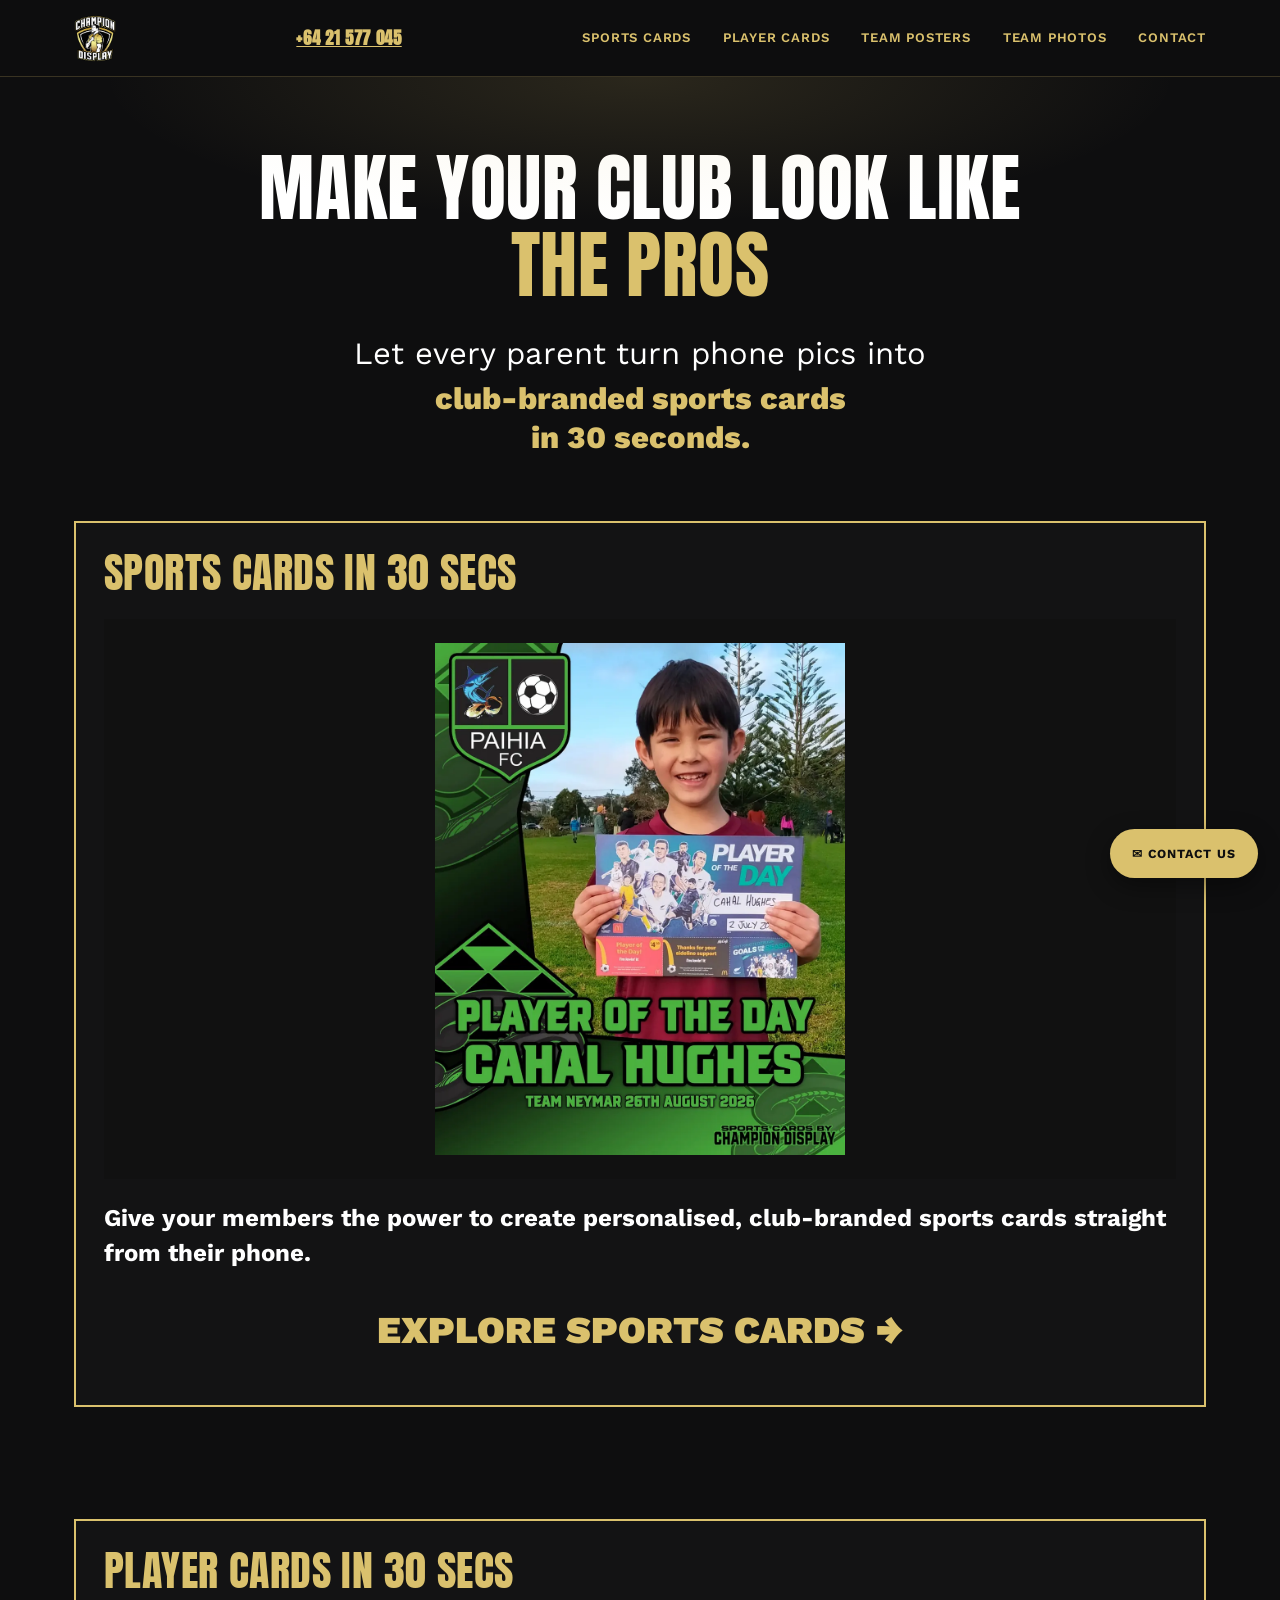
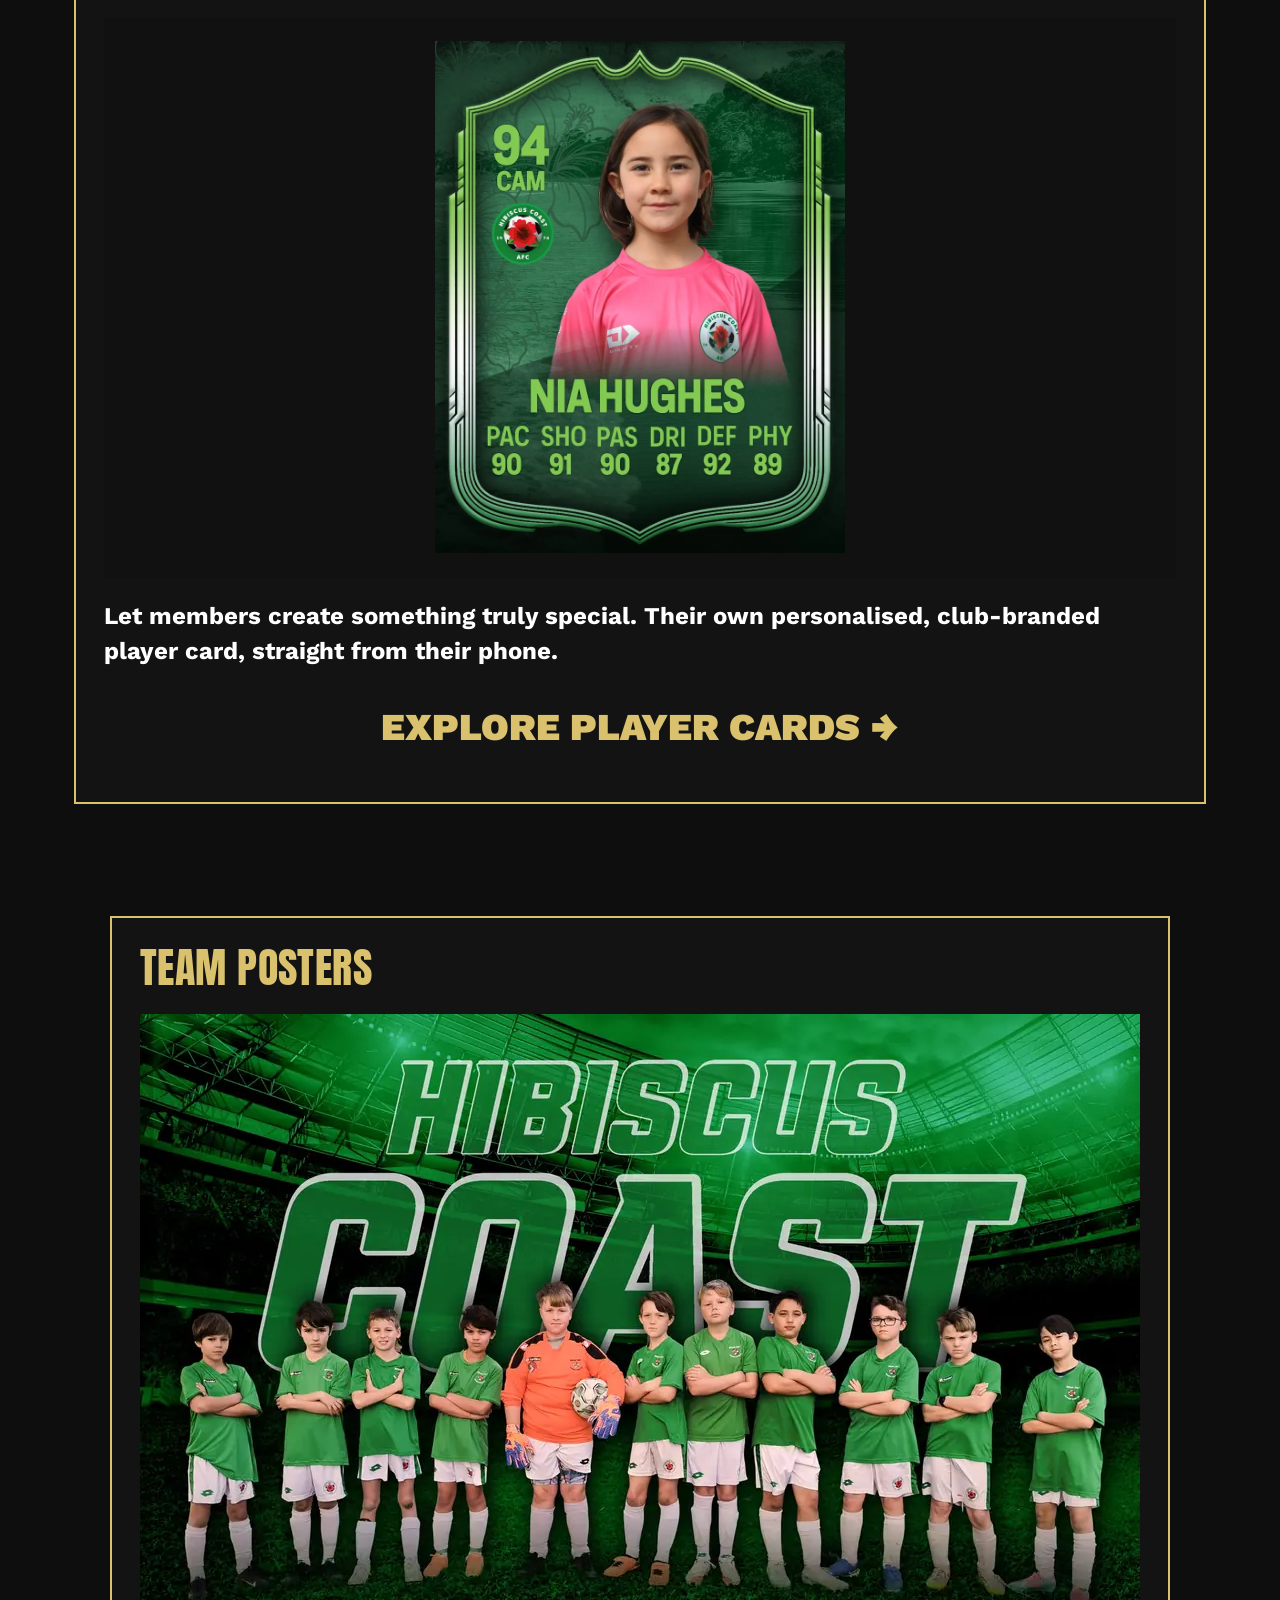
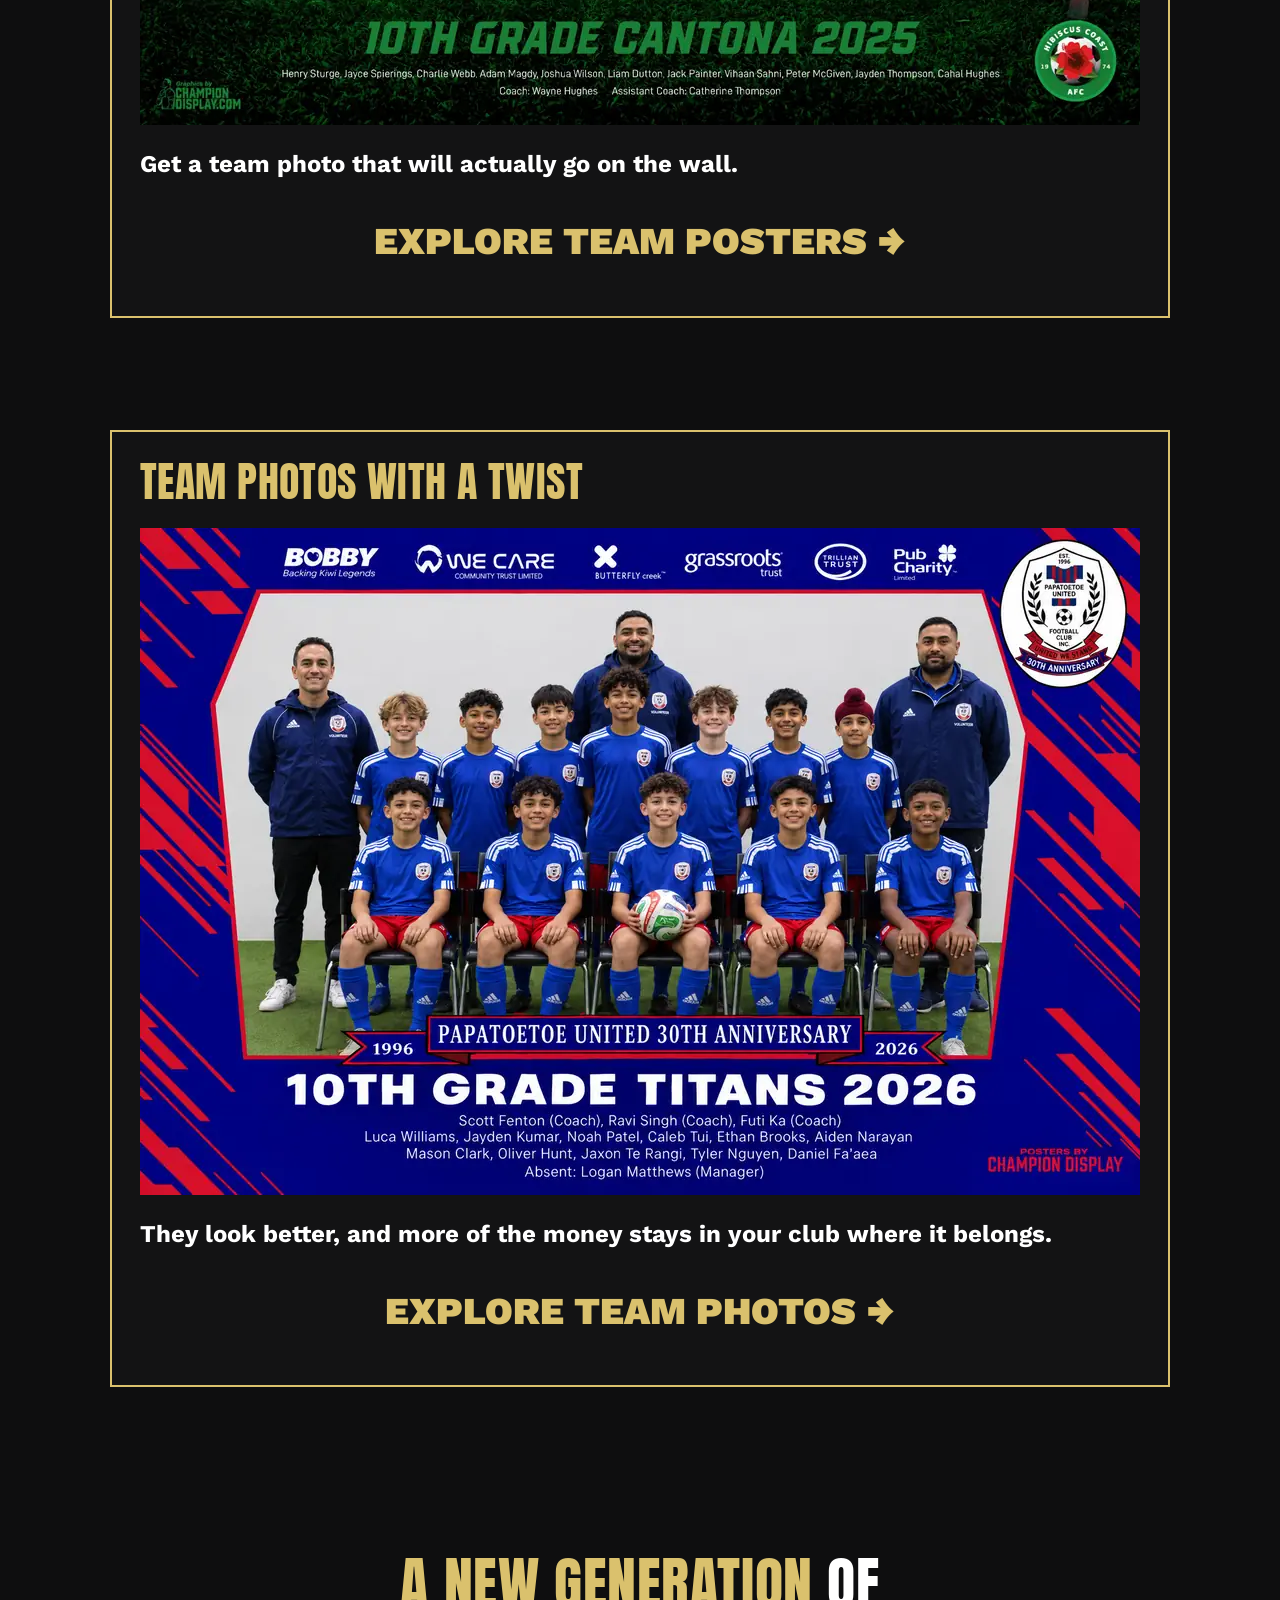
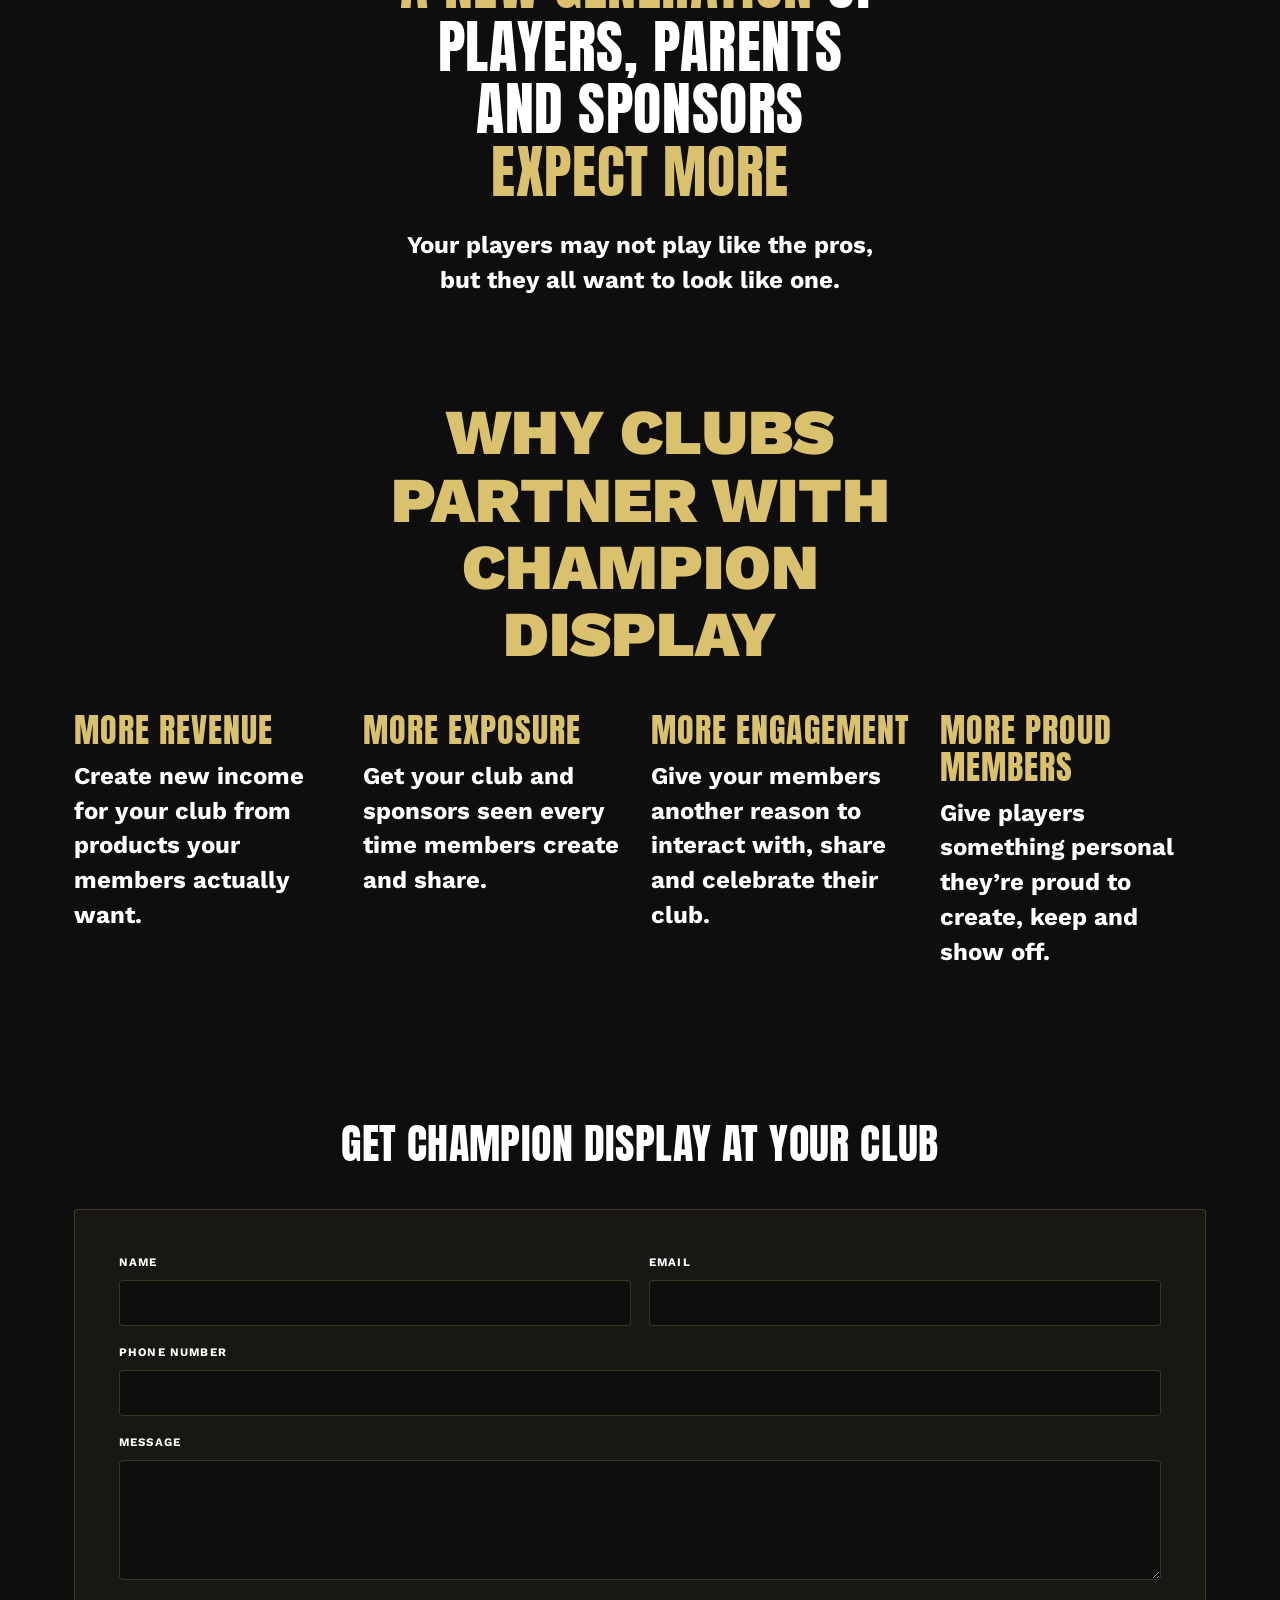
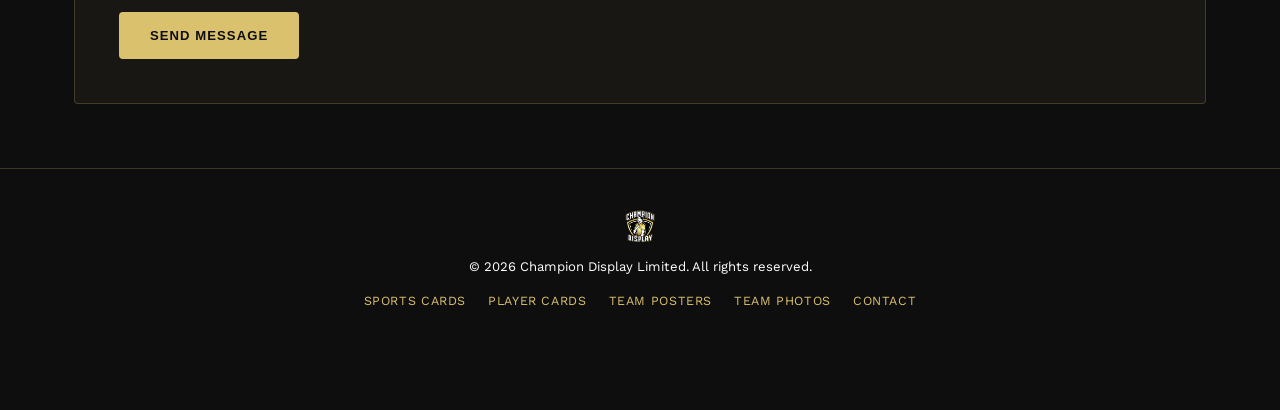
==== commit c81cc595: "Add files via upload" ====
--- a/index.html
+++ b/index.html
@@ -812,6 +812,72 @@
   @media (max-width: 380px) {
     .product-title {
       font-size: 22px !important;
+    }
+  }
+
+
+  /* Footer navigation links: gold */
+  .foot-nav a,
+  footer .foot-nav a {
+    color: var(--gold) !important;
+  }
+
+
+  /* Consistent vertical spacing between major page sections */
+  section {
+    margin-top: 0 !important;
+    margin-bottom: 0 !important;
+  }
+
+  /* Mobile: one consistent section rhythm across the page */
+  @media (max-width: 720px) {
+    section,
+    .expect-section {
+      padding-top: 32px !important;
+      padding-bottom: 32px !important;
+    }
+
+    /* Product cards already create their own internal spacing */
+    section.products,
+    .products {
+      padding-top: 32px !important;
+      padding-bottom: 32px !important;
+    }
+
+    /* Remove oversized inherited gaps around section wrappers/headings */
+    section > .wrap,
+    section .section-head {
+      margin-top: 0 !important;
+    }
+
+    .expect-section {
+      margin-top: 0 !important;
+      margin-bottom: 0 !important;
+    }
+
+    /* Contact section should begin at the same distance after benefits */
+    #contact,
+    .contact-section {
+      margin-top: 0 !important;
+      padding-top: 32px !important;
+    }
+  }
+
+
+  /* Product box headlines: larger but sized to keep the longest title inside the box */
+  @media (max-width: 720px) {
+    .product-title {
+      font-size: 25px !important;
+      line-height: 1.08 !important;
+      letter-spacing: -0.35px !important;
+      white-space: nowrap !important;
+    }
+  }
+
+  @media (max-width: 380px) {
+    .product-title {
+      font-size: 23px !important;
+      letter-spacing: -0.45px !important;
     }
   }
 
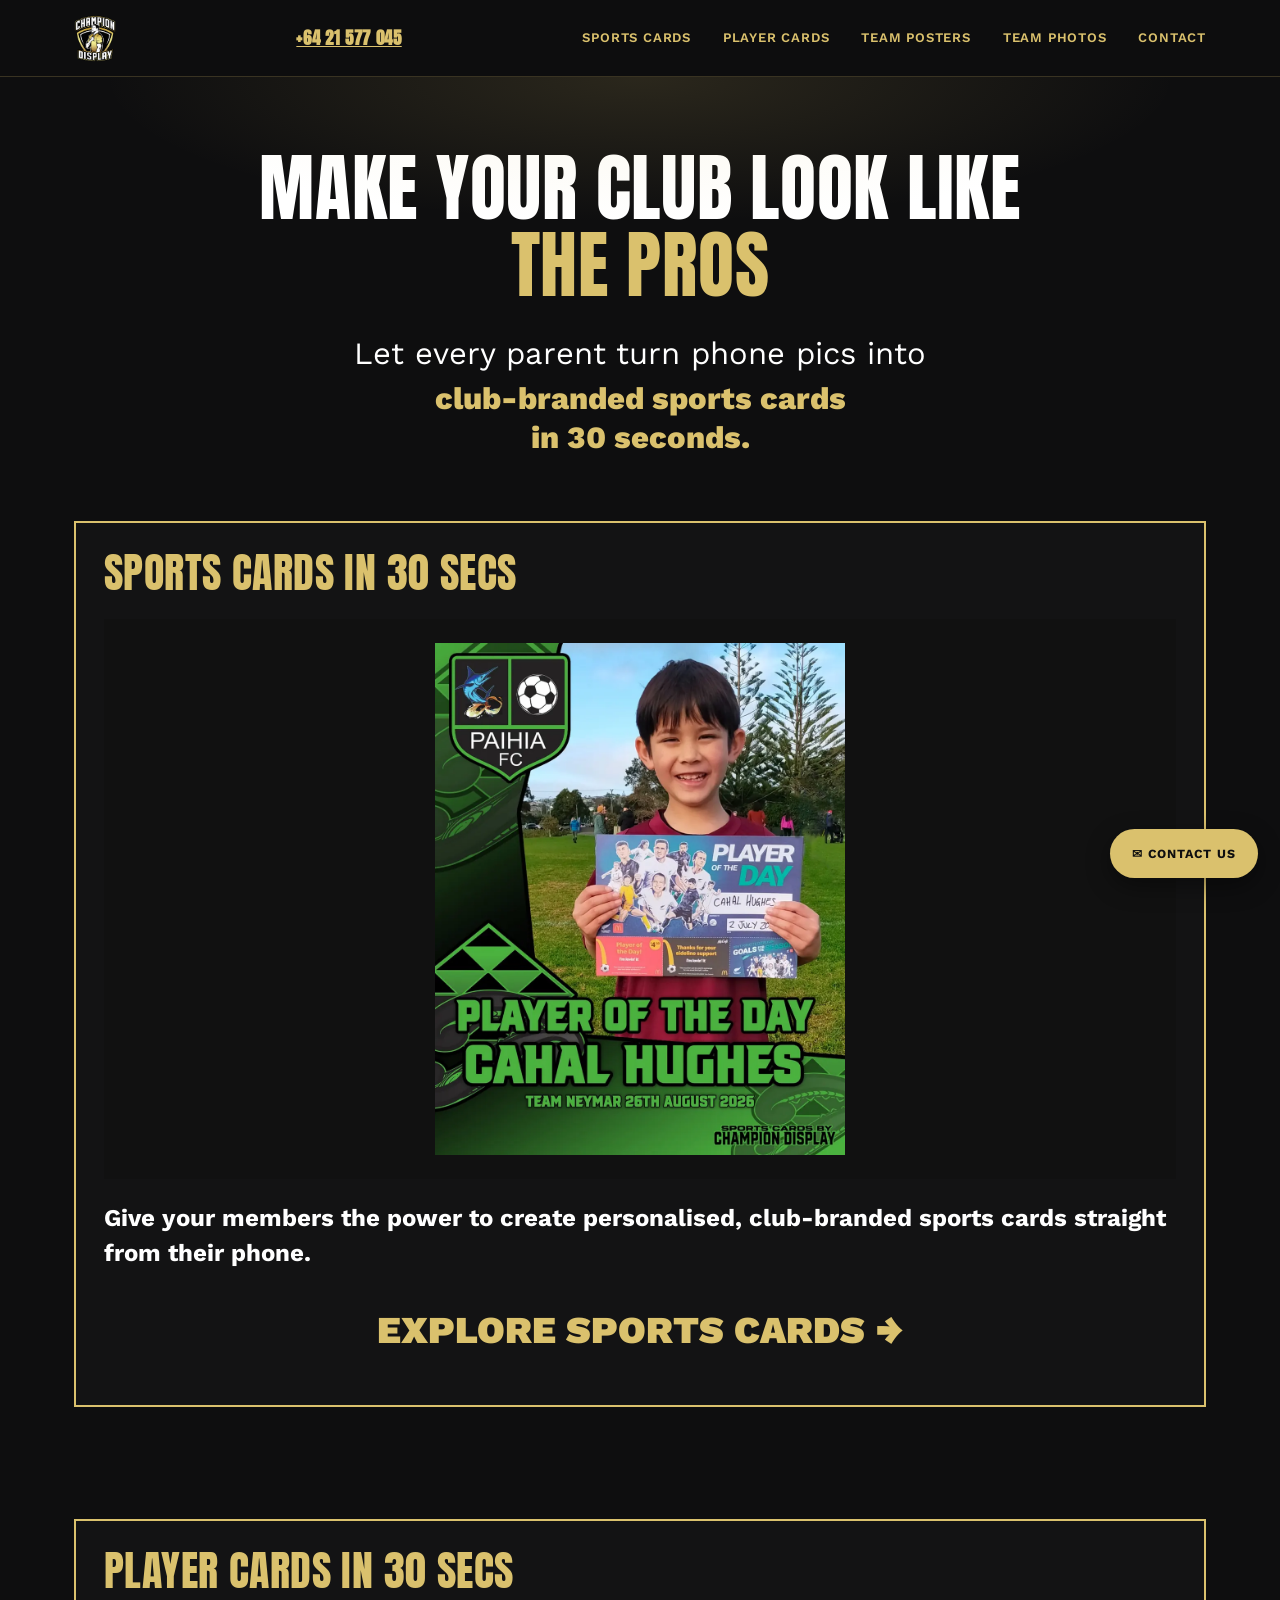
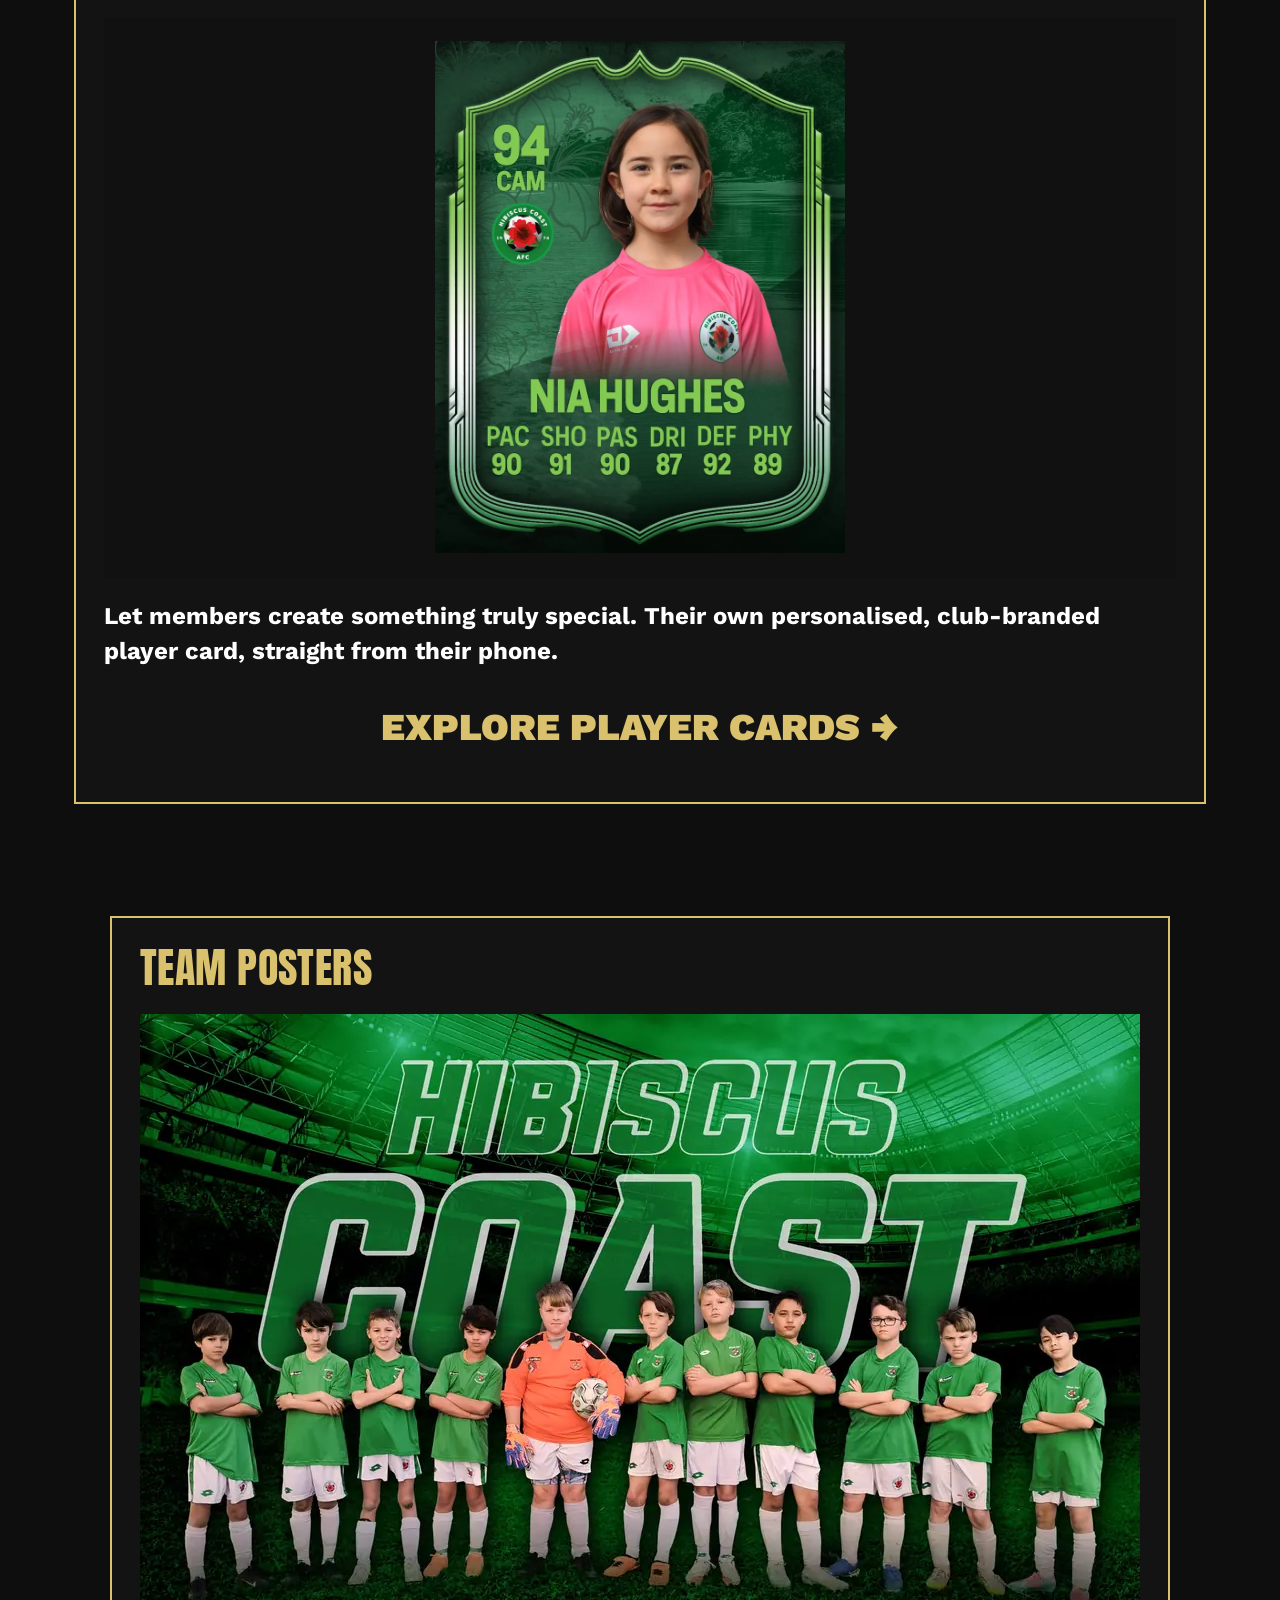
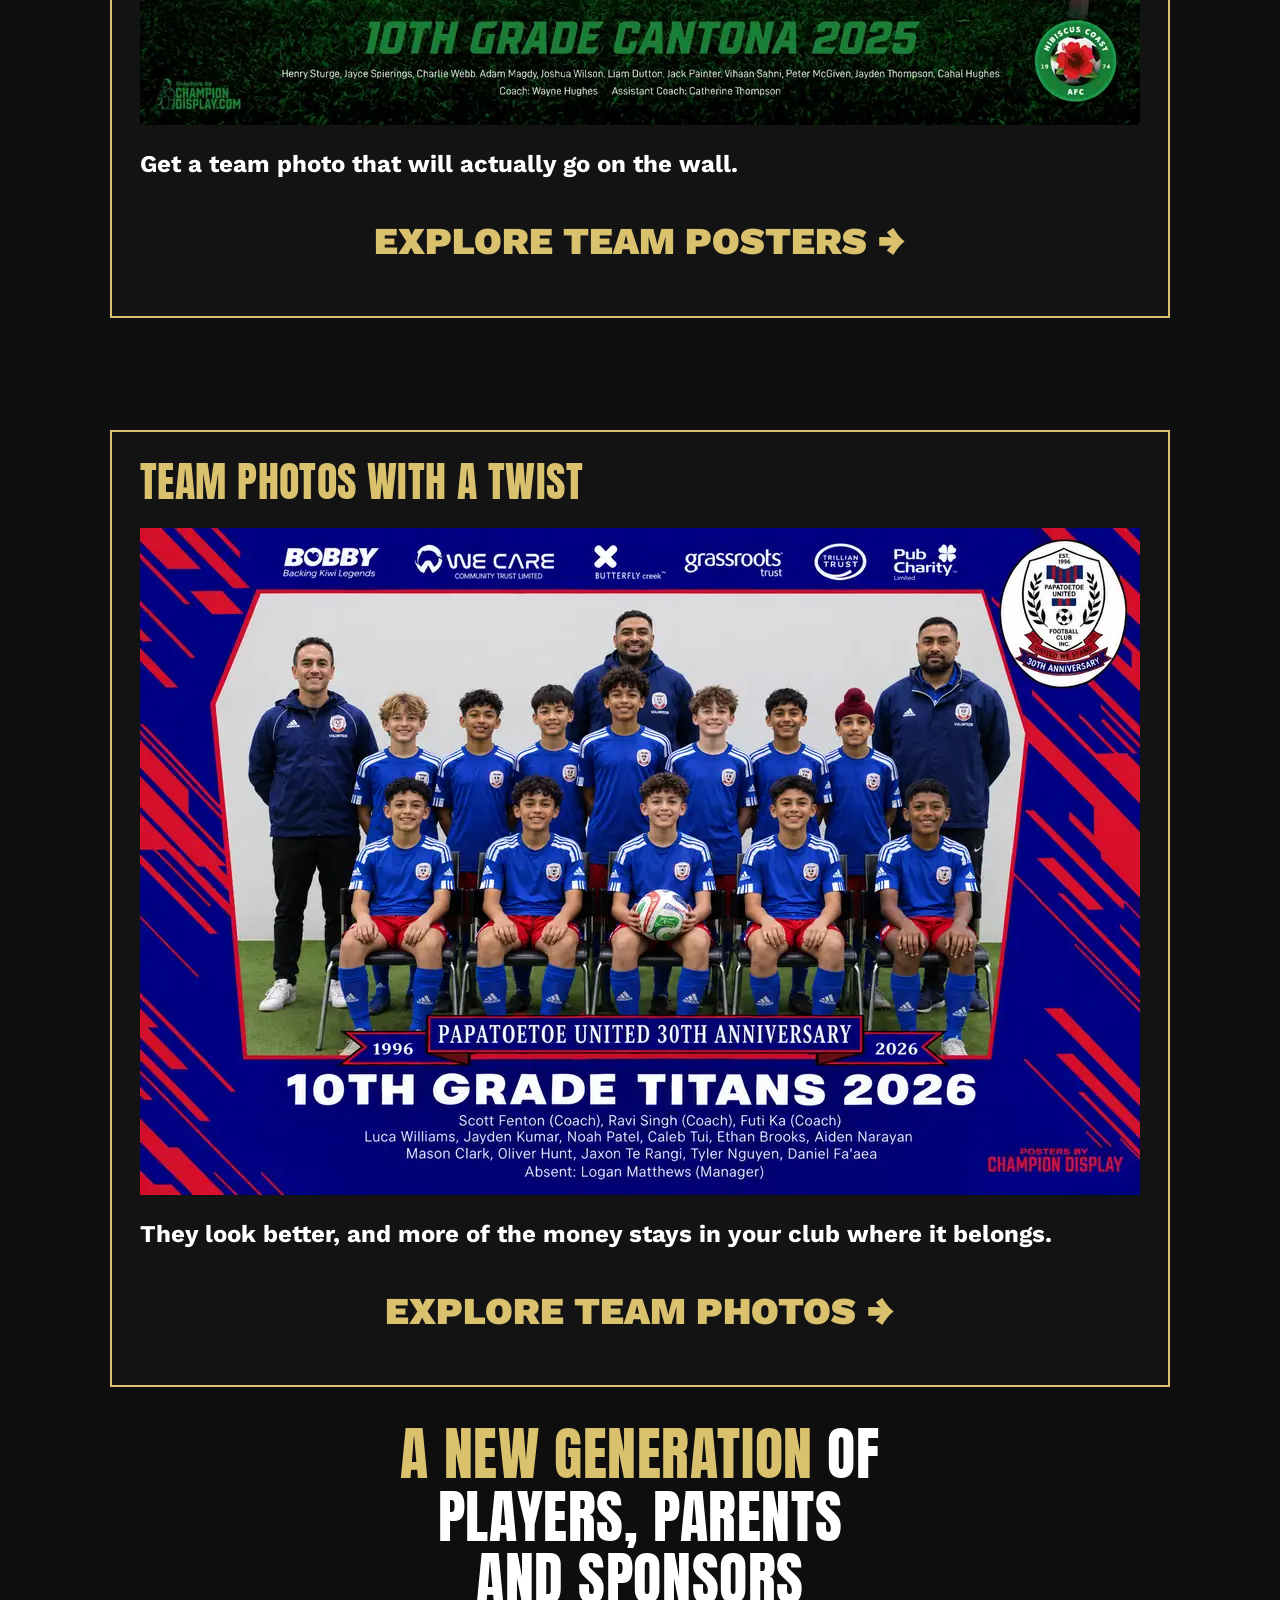
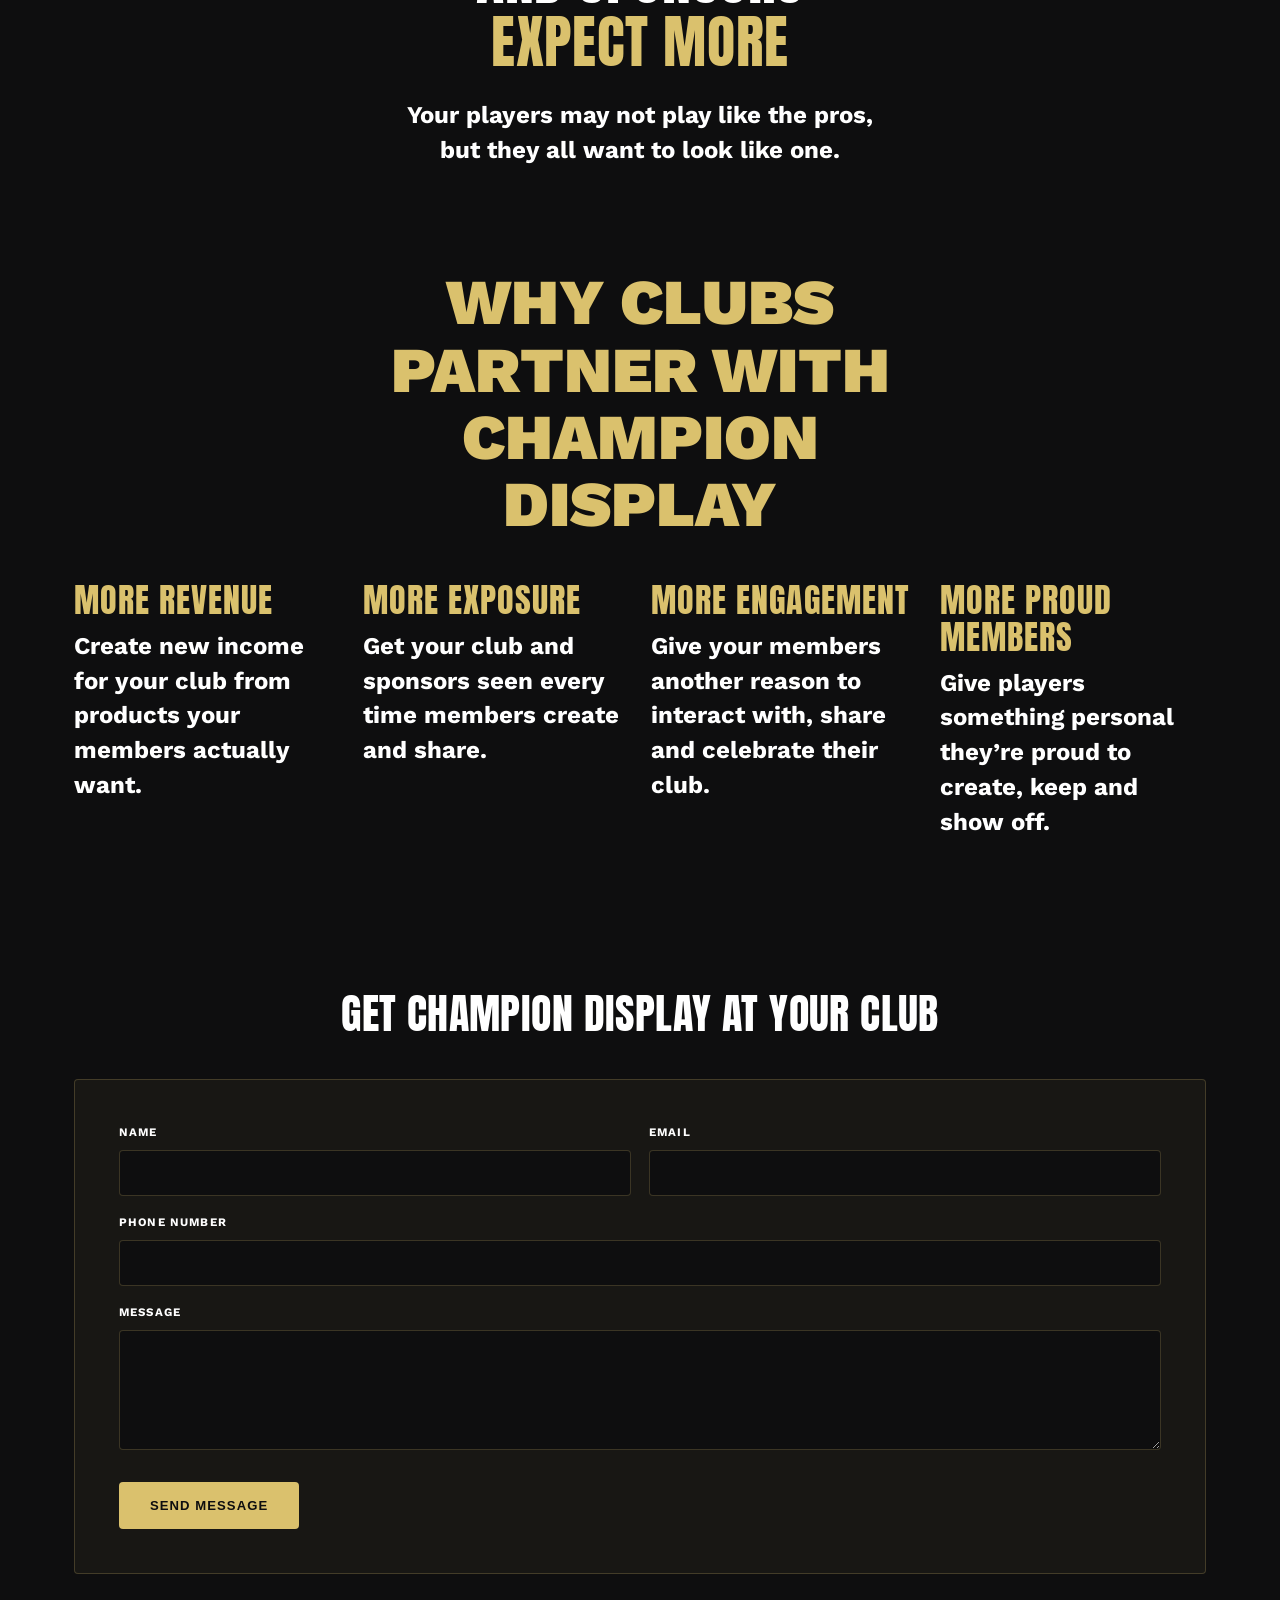
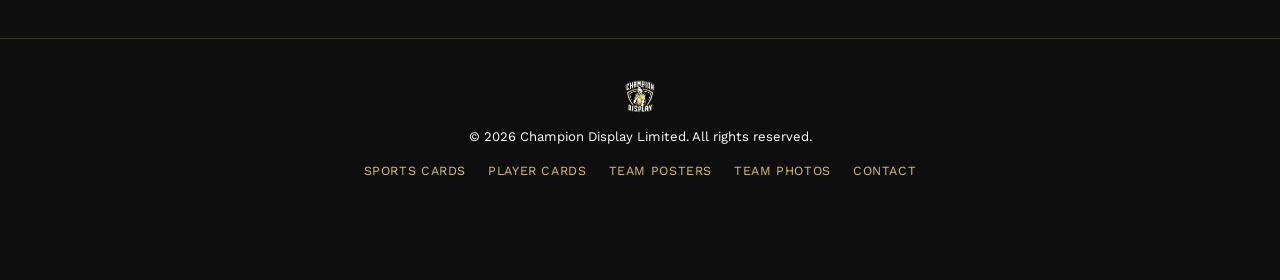
==== commit 417f45bd: "Add files via upload" ====
--- a/index.html
+++ b/index.html
@@ -881,6 +881,87 @@
     }
   }
 
+
+  /* FINAL mobile correction:
+     1) all four product headlines use one shared size
+     2) longest headline is allowed to use the available card/image width
+     3) remove the oversized gap after the Team Photos card */
+  @media (max-width: 720px) {
+    .product-title {
+      display: block !important;
+      width: 100% !important;
+      max-width: none !important;
+      box-sizing: border-box !important;
+      font-size: 26px !important;
+      line-height: 1.05 !important;
+      letter-spacing: -0.7px !important;
+      white-space: nowrap !important;
+      margin: 0 0 18px 0 !important;
+      padding: 0 !important;
+    }
+
+    /* Kill the large inherited space between the last product box
+       and the New Generation section */
+    .products {
+      padding-bottom: 20px !important;
+      margin-bottom: 0 !important;
+    }
+
+    .products .product-card:last-child {
+      margin-bottom: 0 !important;
+    }
+
+    .expect-section {
+      margin-top: 0 !important;
+      padding-top: 20px !important;
+    }
+  }
+
+  @media (max-width: 380px) {
+    .product-title {
+      font-size: 24px !important;
+      letter-spacing: -0.9px !important;
+    }
+  }
+
+
+  /* Exact fixes for the actual current markup */
+
+  /* Remove the real source of the large gap after the last product card */
+  .product-stack {
+    padding-bottom: 18px !important;
+    margin-bottom: 0 !important;
+  }
+
+  .product-stack .product-card:last-child {
+    margin-bottom: 0 !important;
+  }
+
+  .expect-section {
+    padding-top: 18px !important;
+    margin-top: 0 !important;
+  }
+
+  /* Make all four product headlines visibly larger and identical */
+  @media (max-width: 720px) {
+    .product-title {
+      font-size: 30px !important;
+      line-height: 1 !important;
+      letter-spacing: -0.8px !important;
+      white-space: nowrap !important;
+      width: 100% !important;
+      max-width: 100% !important;
+      margin: 0 0 18px 0 !important;
+    }
+  }
+
+  @media (max-width: 380px) {
+    .product-title {
+      font-size: 28px !important;
+      letter-spacing: -0.9px !important;
+    }
+  }
+
 </style>
 </head>
 <body>
@@ -963,7 +1044,7 @@
   </div>
 </div>
 
-<section class="expect-section" class="alt">
+<section class="expect-section alt">
   <div class="wrap">
     <div class="section-head">
       <h2 class="expect-headline">
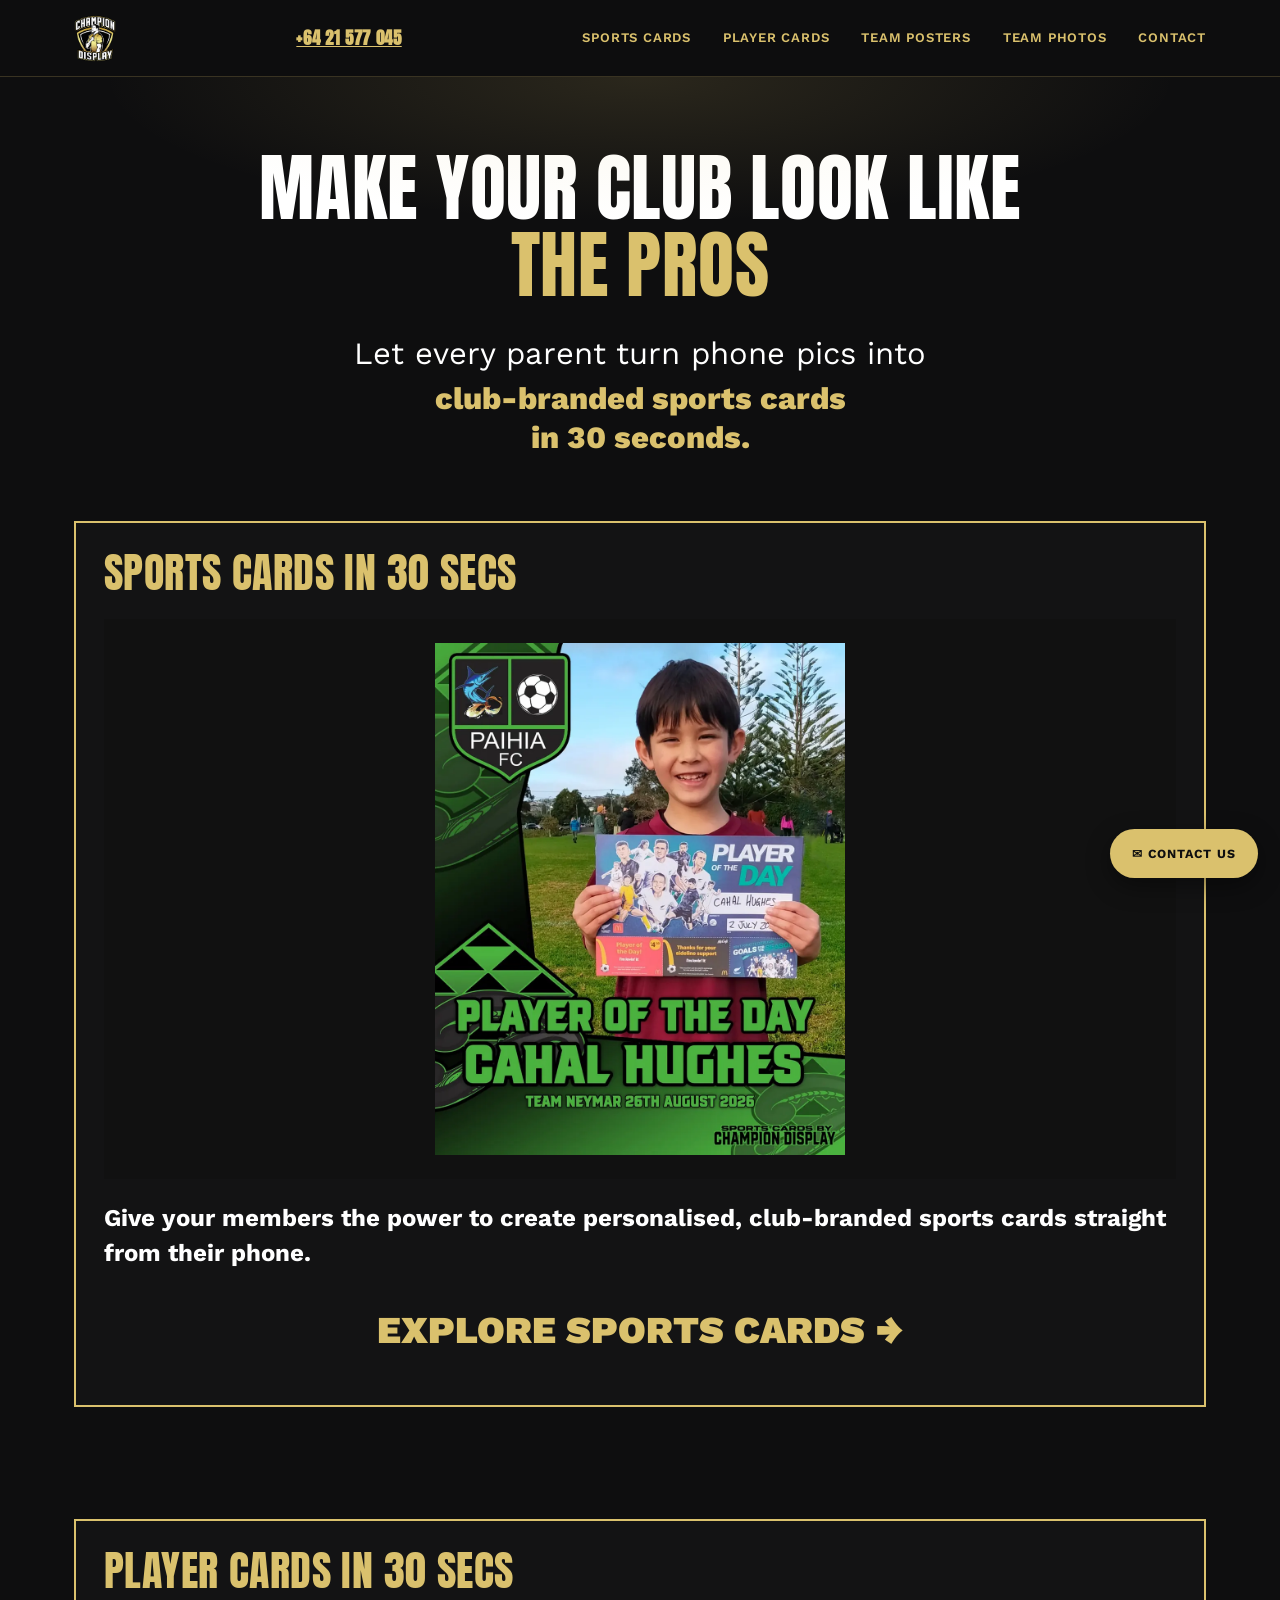
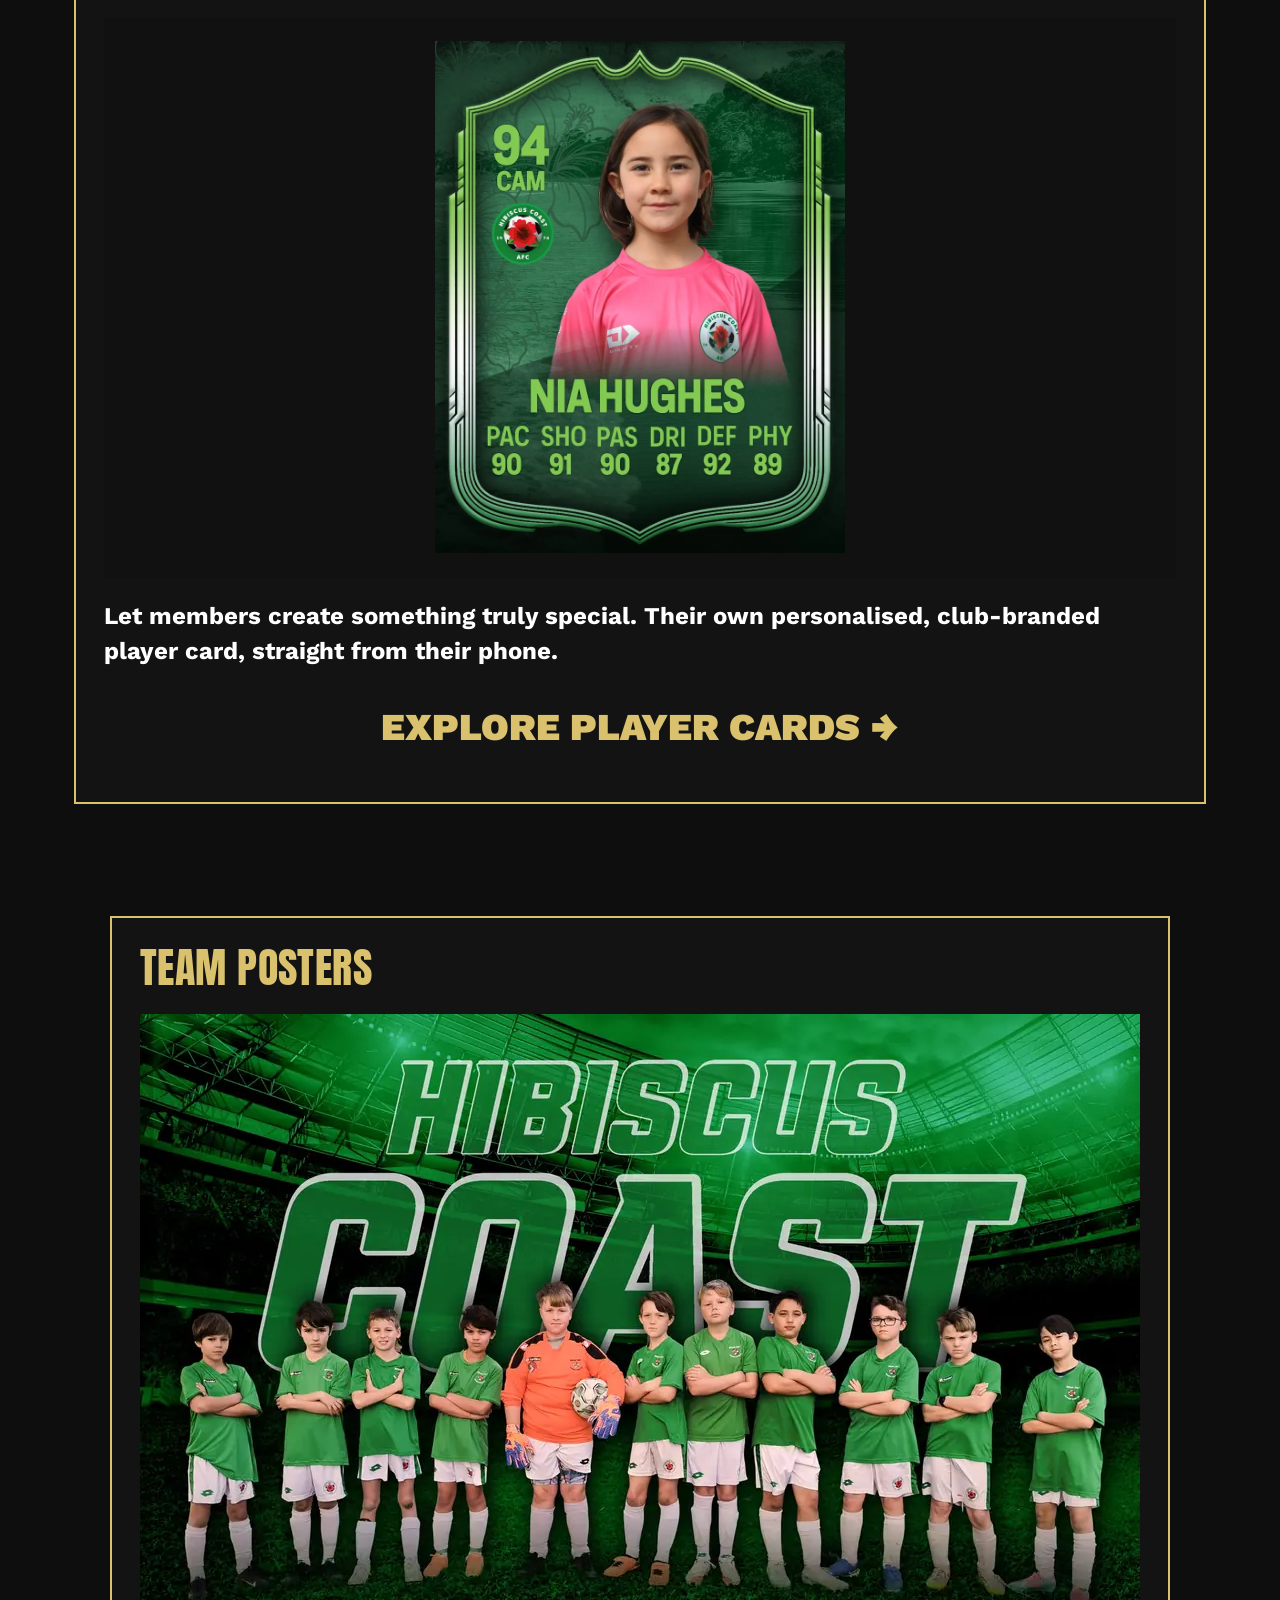
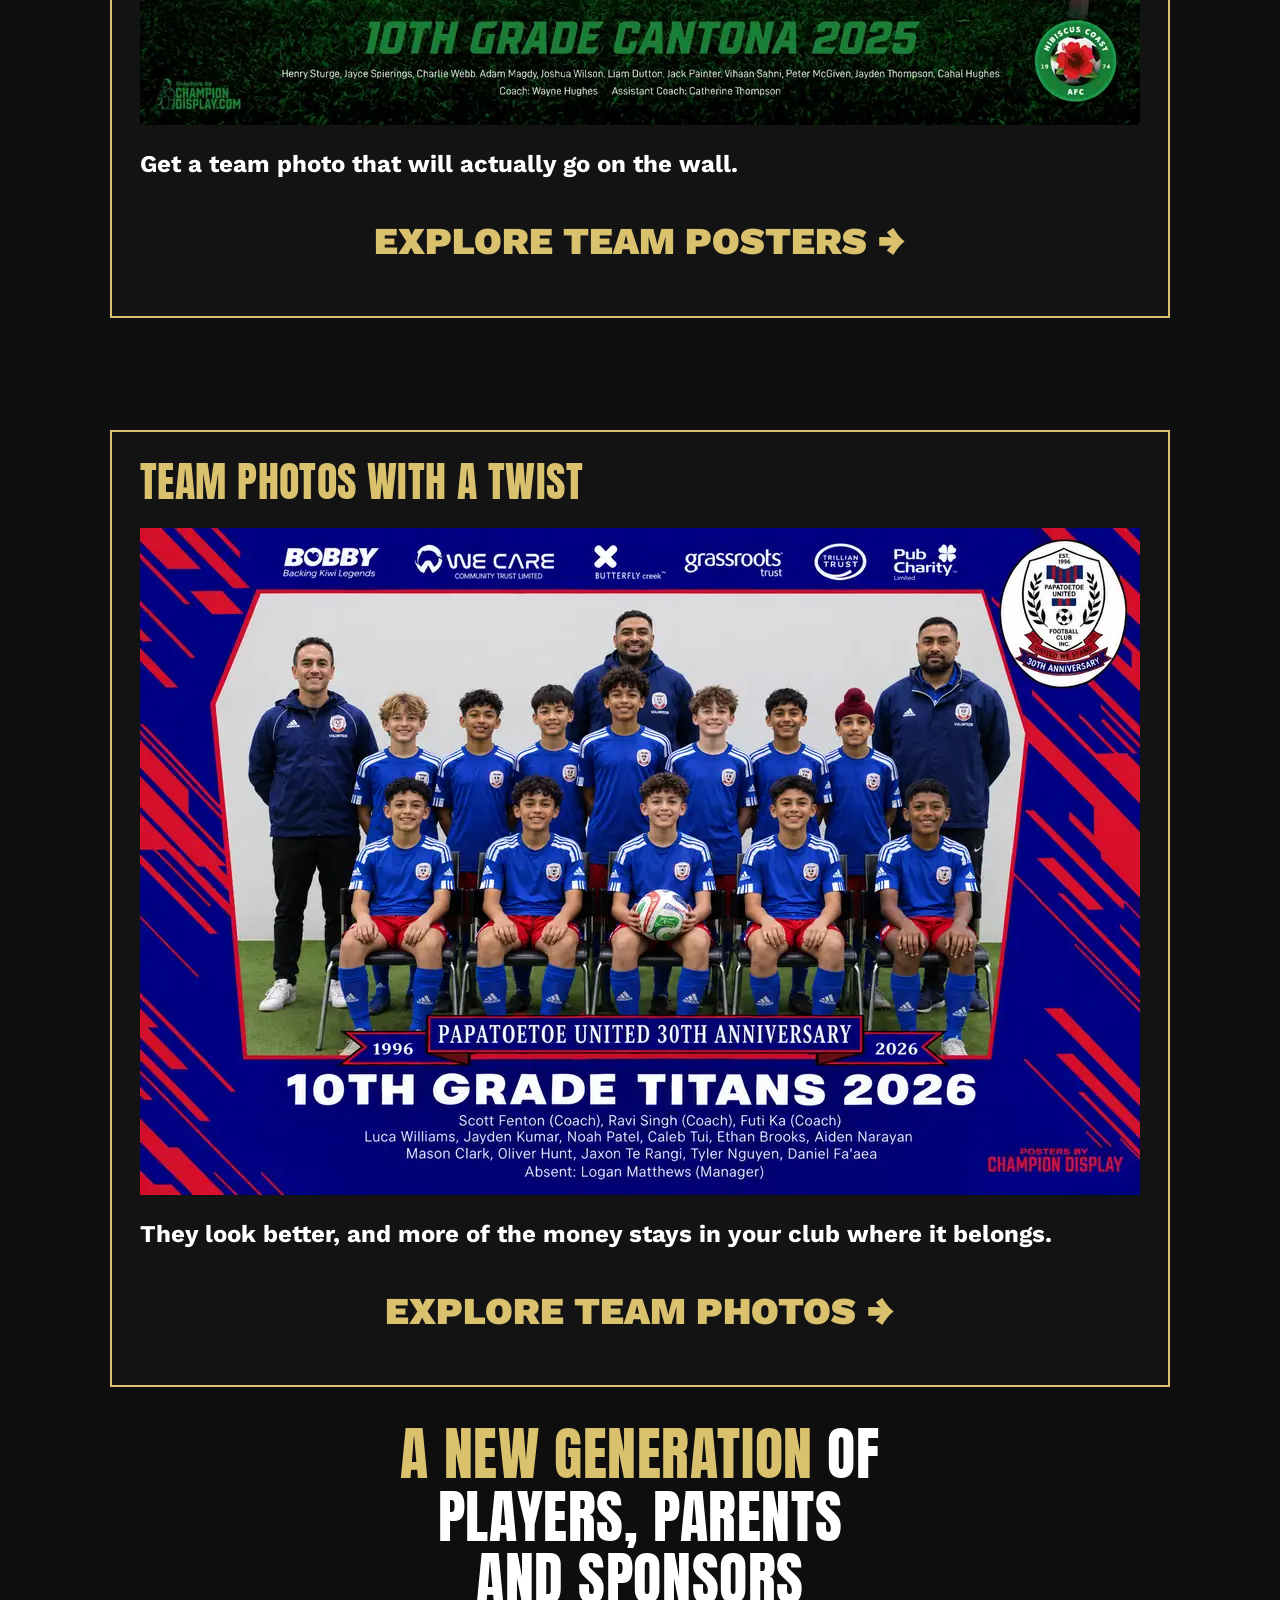
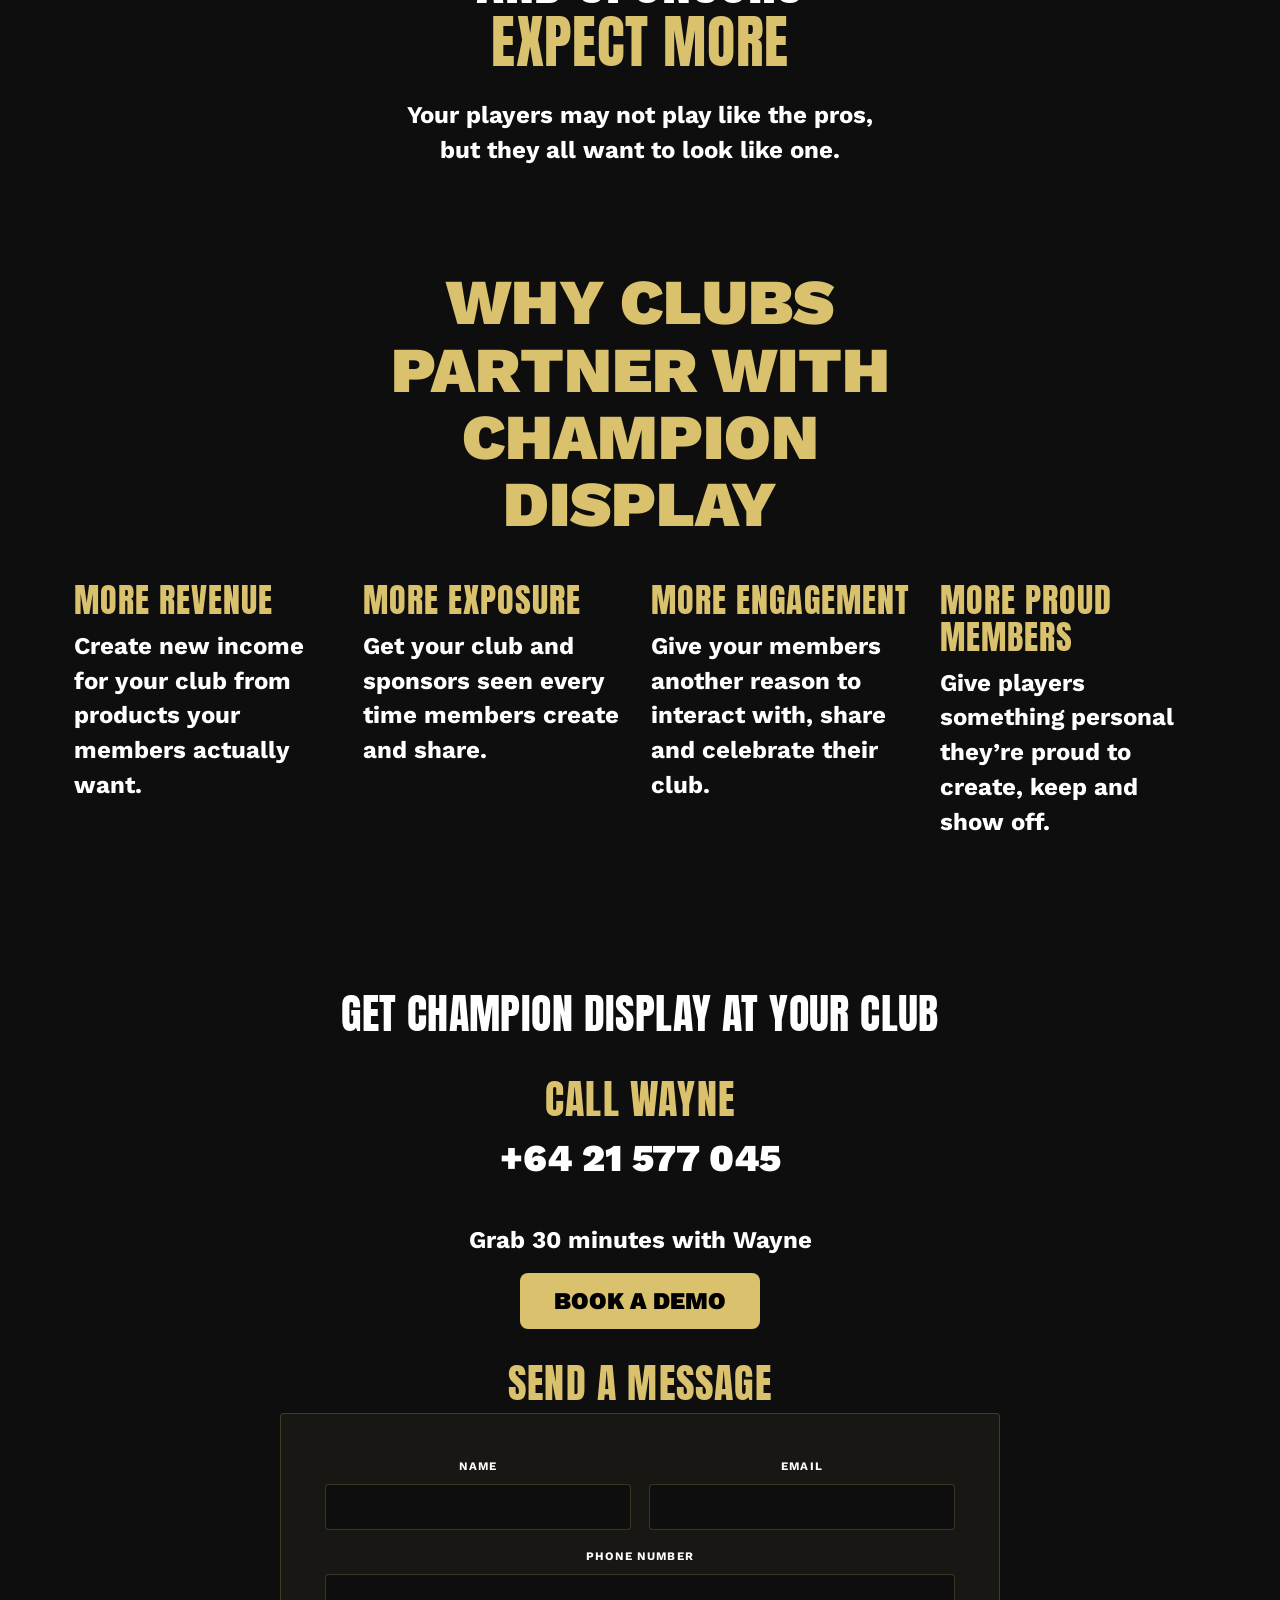
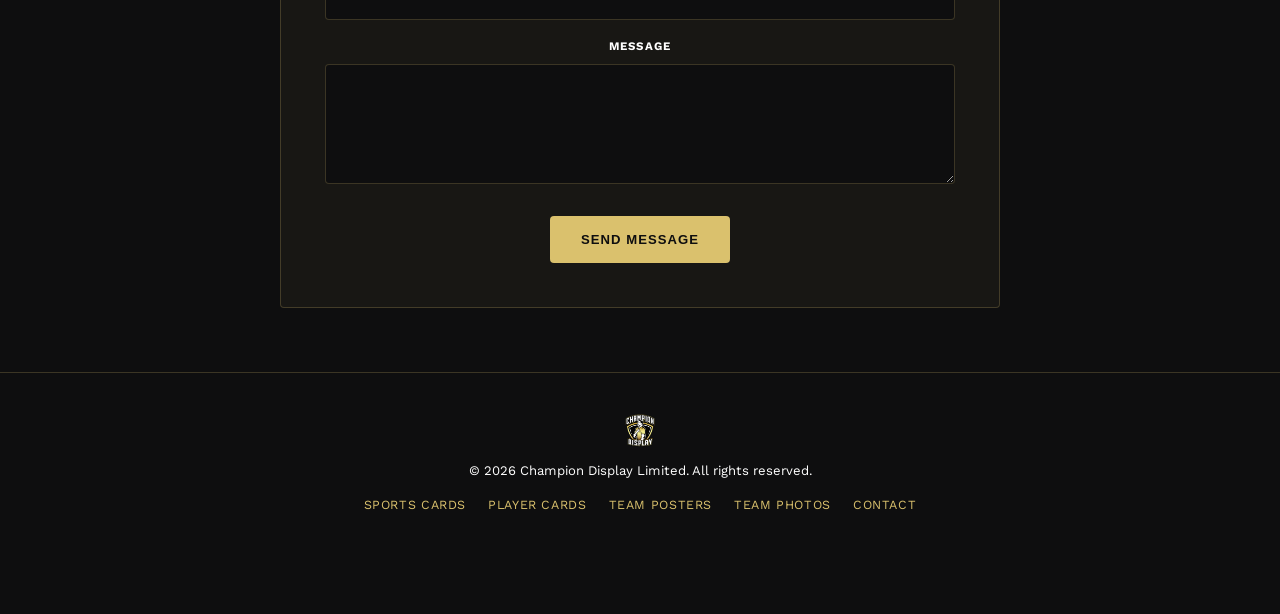
==== commit 9fa32672: "Add files via upload" ====
--- a/index.html
+++ b/index.html
@@ -963,6 +963,55 @@
   }
 
 </style>
+
+<style>
+  .contact-demo-copy {
+    margin: 0 0 14px;
+    color: #ffffff !important;
+    font-size: clamp(18px, 2.4vw, 24px);
+    font-weight: 700;
+  }
+  .contact-demo-button {
+    display: inline-block;
+    min-width: 240px;
+    padding: 16px 26px;
+    border-radius: 8px;
+    background: #dac16d;
+    color: #000000 !important;
+    font-size: clamp(18px, 2.4vw, 24px);
+    font-weight: 900;
+    line-height: 1;
+    text-transform: uppercase;
+    text-decoration: none;
+  }
+</style>
+
+
+<style>
+  #contact .contact-action {
+    max-width: 720px;
+    margin: 0 auto 34px;
+    text-align: center;
+  }
+  #contact .contact-action h3 {
+    margin: 0 0 10px;
+    color: #dac16d !important;
+    font-size: clamp(28px, 4vw, 40px);
+    line-height: 1;
+    text-transform: uppercase;
+  }
+  #contact .contact-phone {
+    display: inline-block;
+    color: #ffffff !important;
+    font-size: clamp(24px, 4vw, 38px);
+    font-weight: 900;
+    text-decoration: none;
+  }
+  #contact .contact-message {
+    margin-bottom: 0;
+  }
+</style>
+
 </head>
 <body>
 
@@ -1092,8 +1141,21 @@
     <div class="section-head">
       <h2>Get Champion Display at your club</h2>
     </div>
-    <div class="contact-block">
-      <form id="contactForm" action="https://formspree.io/f/YOUR_FORM_ID" method="POST">
+
+    <div class="contact-action">
+      <h3>CALL WAYNE</h3>
+      <a class="contact-phone" href="tel:+6421577045">+64 21 577 045</a>
+    </div>
+
+    <div class="contact-action">
+      <p class="contact-demo-copy">Grab 30 minutes with Wayne</p>
+      <a class="contact-demo-button" href="https://calendar.app.google/MoK7ecduyQwZUgww5" target="_blank" rel="noopener">BOOK A DEMO</a>
+    </div>
+
+    <div class="contact-action contact-message">
+      <h3>SEND A MESSAGE</h3>
+      <div class="contact-block">
+<form id="contactForm" action="https://formspree.io/f/mjyvadyp" method="POST">
         <div class="contact-grid">
           <div>
             <label for="name">Name</label>
@@ -1117,6 +1179,7 @@
         </div>
         <p class="form-msg" id="formMsg"></p>
       </form>
+      </div>
     </div>
   </div>
 </section>
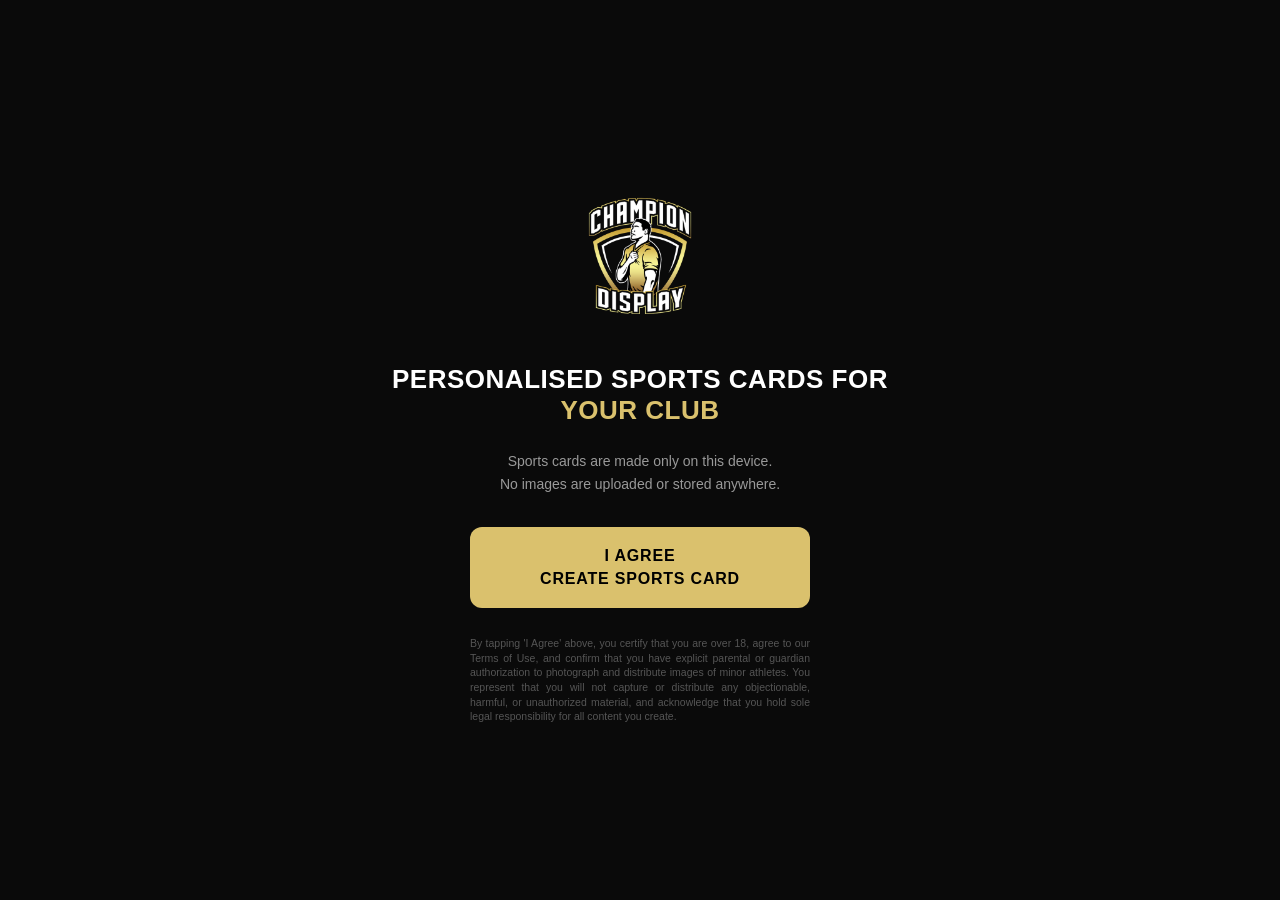
==== commit 958415ff: "Add files via upload" ====
--- a/index.html
+++ b/index.html
@@ -1,1233 +1,2488 @@
 <!DOCTYPE html>
-<html lang="en">
+<html>
 <head>
 <meta charset="UTF-8">
-<meta name="viewport" content="width=device-width, initial-scale=1.0">
-<title>Champion Display | Club-Branded Products for Sports Clubs</title>
-<meta name="description" content="Champion Display helps sports clubs look like the pros with sports cards, player cards, team posters and team photos that create revenue, exposure and proud players.">
-<link rel="icon" href="/logo.png">
-<link rel="stylesheet" href="/style.css">
+<meta name="viewport" content="width=device-width, initial-scale=1.0, maximum-scale=1.0, user-scalable=no">
+<meta http-equiv="Cache-Control" content="no-cache, no-store, must-revalidate">
+<meta http-equiv="Pragma" content="no-cache">
+<meta http-equiv="Expires" content="0">
+<title>Champion Display</title>
+
+<!-- IMPORT SUPABASE CLIENT CDN -->
+<script src="https://cdn.jsdelivr.net/npm/@supabase/supabase-js@2"></script>
+
 <style>
-  .hero-subhead {
-    margin: 24px auto 14px;
-    max-width: 900px;
-    font-size: clamp(1.6rem, 3vw, 2.5rem);
-    line-height: 1.15;
-    font-weight: 700;
-  }
-
-  .product-stack {
-    display: flex;
-    flex-direction: column;
-    gap: 56px;
-    padding: 28px 0 72px;
-  }
-
-  .product-card {
-    display: block;
-    text-decoration: none;
-    color: inherit;
-    border: 1px solid rgba(220, 180, 80, 0.22);
-    background: rgba(255,255,255,0.02);
-    overflow: hidden;
-  }
-
-  .product-image-wrap {
-    width: 100%;
-    height: clamp(320px, 52vw, 560px);
-    padding: 24px;
-    box-sizing: border-box;
-    background: #111;
-    display: flex;
-    justify-content: center;
-    align-items: center;
-    overflow: hidden;
-  }
-
-  .product-image {
-    display: block;
-    width: 100%;
-    height: 100%;
-    object-fit: contain;
-    object-position: center;
-  }
-
-  .product-copy {
-    padding: 28px 30px 32px;
-  }
-
-  .product-copy h2 {
-    margin: 0 0 10px;
-  }
-
-  .product-copy p {
-    margin: 0 0 18px;
-  }
-
-  .product-copy .go {
-    display: inline-block;
-  }
-
-  .benefit-grid {
-    display: grid;
-    grid-template-columns: repeat(4, minmax(0, 1fr));
-    gap: 22px;
-  }
-
-  @media (max-width: 900px) {
-    .benefit-grid {
-      grid-template-columns: repeat(2, minmax(0, 1fr));
-    }
-  }
-
-  @media (max-width: 640px) {
-    .hero-subhead {
-      font-size: clamp(1.35rem, 6vw, 1.85rem);
-    }
-
-    .product-stack {
-      gap: 34px;
-      padding-top: 18px;
-    }
-
-    .product-copy {
-      padding: 22px 20px 26px;
-    }
-
-    .product-image-wrap {
-      height: 320px;
-      padding: 14px;
-    }
-
-    .product-image {
-      width: 100%;
-      height: 100%;
-      object-fit: contain;
-    }
-
-    .benefit-grid {
-      grid-template-columns: 1fr;
-    }
-  }
-
-  /* Latest homepage hierarchy updates */
-  .main-nav a { color: var(--gold) !important; }
-
-  .hero { padding-bottom: 36px !important; }
-  .products-section { padding-top: 10px !important; }
-
-  .product-card {
-    display: block;
-    margin-bottom: 54px;
-  }
-  .product-title {
-    color: var(--gold);
-    font-size: clamp(30px, 4vw, 42px);
-    line-height: 1;
-    margin: 0 0 18px;
-    text-transform: uppercase;
-  }
-  .product-copy { margin-top: 18px; }
-  .product-cta {
-    display: inline-block;
-    margin-top: 14px;
-    color: var(--gold) !important;
-    font-size: clamp(18px, 2.2vw, 22px);
-    font-weight: 800;
-    text-transform: uppercase;
-    text-decoration: none;
-  }
-
-  .expect-headline {
-    font-size: clamp(34px, 5vw, 58px);
-    line-height: 1.08;
-  }
-  .expect-headline .gold { color: var(--gold); }
-  .expect-support {
-    font-size: clamp(22px, 3vw, 32px);
-    line-height: 1.25;
-  }
-
-  .partner-heading {
-    font-size: clamp(36px, 5vw, 60px);
-    line-height: 1.08;
-    margin-bottom: 34px;
-  }
-  .trio-item .num { display: none !important; }
-  .trio-item h3 {
-    color: var(--gold) !important;
-    font-size: clamp(28px, 3vw, 38px) !important;
-    line-height: 1.05;
-    margin-bottom: 10px;
-  }
-
-  @media (max-width: 720px) {
-    .hero { padding-bottom: 24px !important; }
-    .products-section { padding-top: 0 !important; }
-    .product-card { margin-bottom: 42px; }
-    .product-title { margin-bottom: 14px; }
-    .product-copy { margin-top: 14px; }
-  }
-
-
-  /* Product description emphasis */
-  .product-copy p {
-    color: var(--gold) !important;
-    font-size: clamp(19px, 2.3vw, 24px) !important;
-    font-weight: 700;
-    line-height: 1.45;
-    margin-bottom: 16px;
-  }
-
-
-  /* Landscape product images use their natural aspect ratio */
-  .product-image-wrap.landscape {
-    height: auto !important;
-    padding: 0 !important;
-    display: block;
-  }
-
-  .product-image-wrap.landscape .product-image {
-    width: 100%;
-    height: auto !important;
-    max-height: none !important;
-    object-fit: contain;
-    display: block;
-  }
-
-
-  /* Final hierarchy refinements */
-  .partner-heading {
-    color: var(--gold) !important;
-    font-size: clamp(40px, 5.8vw, 64px) !important;
-    line-height: 1.02 !important;
-    margin-bottom: 36px !important;
-  }
-
-  .trio-item h3 {
-    color: var(--gold) !important;
-    font-size: clamp(26px, 3vw, 34px) !important;
-    line-height: 1.08 !important;
-    margin-bottom: 10px !important;
-  }
-
-  .product-copy p {
-    color: var(--gold) !important;
-    font-size: clamp(19px, 2.3vw, 24px) !important;
-    font-weight: 700 !important;
-    line-height: 1.45 !important;
-    margin-bottom: 16px !important;
-  }
-
-  @media (max-width: 720px) {
-    .partner-heading {
-      font-size: clamp(34px, 10vw, 42px) !important;
-      line-height: 1.03 !important;
-    }
-
-    .trio-item h3 {
-      font-size: clamp(24px, 7vw, 28px) !important;
-    }
-  }
-
-
-  /* Product copy + CTA correction */
-  .product-copy p {
-    color: #ffffff !important;
-    font-size: clamp(19px, 2.3vw, 24px) !important;
-    font-weight: 700 !important;
-    line-height: 1.45 !important;
-  }
-
-  .product-cta {
-    color: var(--gold) !important;
-    font-size: clamp(22px, 2.8vw, 28px) !important;
-    font-weight: 800 !important;
-    line-height: 1.2 !important;
-    margin-top: 16px !important;
-  }
-
-  @media (max-width: 720px) {
-    .product-copy p { font-size: 19px !important; }
-    .product-cta { font-size: 22px !important; }
-  }
-
-
-  .header-phone {
-    color: var(--gold);
-    font-weight: 800;
-    white-space: nowrap;
-  }
-
-
-  /* FINAL product Explore CTA styling */
-  .product-cta {
-    display: block !important;
-    width: 100% !important;
-    box-sizing: border-box !important;
-    text-align: center !important;
-    color: var(--gold) !important;
-    font-size: clamp(28px, 3.5vw, 38px) !important;
-    font-weight: 900 !important;
-    line-height: 1.15 !important;
-    margin: 24px auto 6px !important;
-    padding: 14px 10px !important;
-    text-transform: uppercase !important;
-    text-decoration: none !important;
-  }
-
-  .product-cta:hover,
-  .product-cta:focus {
-    color: #ffffff !important;
-  }
-
-  @media (max-width: 720px) {
-    .product-cta {
-      font-size: 26px !important;
-      padding: 14px 8px !important;
-      margin-top: 20px !important;
-    }
-  }
-
-
-  /* CTA fix: the Explore text is a span inside the clickable product card */
-  .product-copy .go.product-cta {
-    display: block !important;
-    width: 100% !important;
-    text-align: center !important;
-    color: var(--gold) !important;
-    font-size: clamp(28px, 3.5vw, 38px) !important;
-    font-weight: 900 !important;
-    line-height: 1.15 !important;
-    margin: 24px auto 6px !important;
-    padding: 14px 10px !important;
-    box-sizing: border-box !important;
-    text-transform: uppercase !important;
-  }
-
-  @media (max-width: 720px) {
-    .product-copy .go.product-cta {
-      font-size: 26px !important;
-    }
-  }
-
-
-  /* Stronger product section boxes + internal spacing */
-  .product-card {
-    border: 2px solid var(--gold) !important;
-    padding: 28px 28px 32px !important;
-    margin: 0 auto 56px !important;
-    box-sizing: border-box !important;
-  }
-
-  .product-title {
-    margin: 0 0 24px !important;
-    padding: 0 !important;
-    line-height: 1.05 !important;
-  }
-
-  .product-image-wrap {
-    margin-left: auto !important;
-    margin-right: auto !important;
-  }
-
-  .product-copy {
-    padding: 0 !important;
-    margin-top: 22px !important;
-  }
-
-  @media (max-width: 720px) {
-    .product-card {
-      border-width: 2px !important;
-      padding: 20px 18px 24px !important;
-      margin-bottom: 38px !important;
-    }
-
-    .product-title {
-      margin-bottom: 18px !important;
-    }
-
-    .product-copy {
-      margin-top: 18px !important;
-    }
-  }
-
-
-  /* Header phone number replacing brand-word text */
-  .brand .header-phone {
-    color: var(--gold) !important;
-    font-family: inherit !important;
-    font-size: clamp(14px, 1.6vw, 18px) !important;
-    font-weight: 800 !important;
-    letter-spacing: 0.04em !important;
-    white-space: nowrap !important;
-  }
-
-
-  .brand .header-phone {
-    text-decoration: none !important;
-    cursor: pointer;
-    display: inline-flex;
-    align-items: center;
-    min-height: 44px;
-  }
-
-
-  /* Hero supporting copy: true white */
-  .hero-sub,
-  .hero-desc {
-    color: #ffffff !important;
-  }
-
-
-  /* Fix actual WHY CLUBS PARTNER heading */
-  .why .eyebrow,
-  #why .eyebrow,
-  .why-section .eyebrow {
-    display: block !important;
-    color: var(--gold) !important;
-    font-size: clamp(42px, 5.5vw, 64px) !important;
-    font-weight: 900 !important;
-    line-height: 1.05 !important;
-    letter-spacing: 0.01em !important;
-    text-align: center !important;
-    margin: 0 auto 42px !important;
-    text-transform: uppercase !important;
-  }
-
-  @media (max-width: 720px) {
-    .why .eyebrow,
-    #why .eyebrow,
-    .why-section .eyebrow {
-      font-size: 36px !important;
-      line-height: 1.08 !important;
-      margin-bottom: 30px !important;
-    }
-  }
-
-
-  /* FINAL colour + hierarchy correction: no grey text */
-  body,
-  p,
-  .lede,
-  .hero-subhead,
-  .expect-support,
-  .product-copy p,
-  .trio-item p,
-  .section-head p,
-  label,
-  .site-footer p,
-  .foot-nav a {
-    color: #ffffff !important;
-  }
-
-  /* Actual partner heading in the current markup */
-  .section-head > .eyebrow {
-    display: block !important;
-    color: var(--gold) !important;
-  }
-
-  section:not(.hero):not(.alt) .section-head > .eyebrow {
-    font-size: clamp(42px, 5.5vw, 64px) !important;
-    line-height: 1.05 !important;
-    font-weight: 900 !important;
-    letter-spacing: 0 !important;
-    text-align: center !important;
-    margin: 0 auto 42px !important;
-    text-transform: uppercase !important;
-  }
-
-  /* Keep all intended gold hierarchy explicitly gold */
-  .main-nav a,
-  .product-title,
-  .product-cta,
-  .expect-headline .gold,
-  .trio-item h3,
-  .header-phone {
-    color: var(--gold) !important;
-  }
-
-  /* Benefit supporting copy must be true white */
-  .benefit-grid .trio-item p {
-    color: #ffffff !important;
-  }
-
-  /* Hero supporting copy must be true white */
-  .hero .hero-subhead,
-  .hero .lede {
-    color: #ffffff !important;
-  }
-
-  @media (max-width: 720px) {
-    section:not(.hero):not(.alt) .section-head > .eyebrow {
-      font-size: 36px !important;
-      line-height: 1.08 !important;
-      margin-bottom: 30px !important;
-    }
-  }
-
-
-  /* Supporting-copy typography consistency:
-     use the same treatment as the product description copy everywhere */
-  .hero .lede,
-  .alt .lede,
-  .expect-support,
-  .benefit-grid .trio-item p,
-  .trio-item p,
-  .section-head p {
-    font-family: var(--font-body) !important;
-    font-size: clamp(19px, 2.3vw, 24px) !important;
-    font-weight: 700 !important;
-    line-height: 1.45 !important;
-    letter-spacing: normal !important;
-    text-transform: none !important;
-    color: #ffffff !important;
-  }
-
-  @media (max-width: 720px) {
-    .hero .lede,
-    .alt .lede,
-    .expect-support,
-    .benefit-grid .trio-item p,
-    .trio-item p,
-    .section-head p {
-      font-size: 19px !important;
-    }
-  }
-
-
-  /* Mobile layout correction */
-  .product-image-wrap.landscape {
-    height: auto !important;
-    min-height: 0 !important;
-    padding: 0 !important;
-    display: block !important;
-  }
-
-  .product-image-wrap.landscape .product-image {
-    width: 100% !important;
-    height: auto !important;
-    max-height: none !important;
-    object-fit: contain !important;
-    display: block !important;
-  }
-
-  /* Supporting copy keeps the same family but stops competing with headlines on mobile */
-  @media (max-width: 720px) {
-    .hero .lede,
-    .expect-support,
-    .trio-item p,
-    .section-head p {
-      font-family: var(--font-body) !important;
-      font-size: 16px !important;
-      font-weight: 500 !important;
-      line-height: 1.5 !important;
-      color: #ffffff !important;
-    }
-
-    .hero .lede,
-    .expect-support {
-      max-width: 290px !important;
-      margin-left: auto !important;
-      margin-right: auto !important;
-    }
-
-    .product-image-wrap.landscape {
-      margin-top: 0 !important;
-      margin-bottom: 0 !important;
-    }
-  }
-
-
-  /* New generation section: no box */
-  .expect-section,
-  .generation-section {
-    border: none !important;
-    outline: none !important;
-    box-shadow: none !important;
-    background: transparent !important;
-  }
-
-  .expect-section .wrap,
-  .generation-section .wrap {
-    border: none !important;
-    outline: none !important;
-    box-shadow: none !important;
-    background: transparent !important;
-  }
-
-
-  /* Explicit generation-section line structure */
-  .expect-line {
-    display: block !important;
-  }
-
-  .support-line {
-    display: block !important;
-    white-space: nowrap !important;
-  }
-
-  @media (max-width: 720px) {
-    .expect-headline {
-      font-size: clamp(30px, 9.4vw, 38px) !important;
-      line-height: 1.08 !important;
-    }
-
-    .expect-support {
-      max-width: none !important;
-      width: 100% !important;
-      font-size: clamp(14px, 4.2vw, 16px) !important;
-    }
-
-    .support-line {
-      white-space: nowrap !important;
-    }
-  }
-
-  @media (max-width: 360px) {
-    .expect-support {
-      font-size: 13px !important;
-    }
-  }
-
-
-  /* Tighten spacing around the New Generation section */
-  .expect-section {
-    padding-top: 38px !important;
-    padding-bottom: 38px !important;
-    margin-top: 0 !important;
-    margin-bottom: 0 !important;
-  }
-
-  .expect-section .wrap,
-  .expect-section .section-head {
-    margin-top: 0 !important;
-    margin-bottom: 0 !important;
-    padding-top: 0 !important;
-    padding-bottom: 0 !important;
-  }
-
-  .expect-headline {
-    margin-top: 0 !important;
-    margin-bottom: 24px !important;
-  }
-
-  .expect-support {
-    margin-top: 0 !important;
-    margin-bottom: 0 !important;
-  }
-
-  @media (max-width: 720px) {
-    .expect-section {
-      padding-top: 24px !important;
-      padding-bottom: 24px !important;
-    }
-
-    .expect-headline {
-      margin-bottom: 18px !important;
-    }
-  }
-
-
-  /* Clean hero */
-  .hero-sub-line { display: block !important; }
-  .hero .hero-subhead {
-    color: #ffffff !important;
-    margin-bottom: 0 !important;
-  }
-
-
-  /* Hero explanatory message */
-  .hero-message {
-    margin: 28px auto 0;
-    max-width: 760px;
-    text-align: center;
-  }
-
-  .hero-explain,
-  .hero-benefit {
-    color: #ffffff !important;
-    font-family: var(--font-body) !important;
-    font-size: clamp(18px, 2.2vw, 23px) !important;
-    font-weight: 600 !important;
-    line-height: 1.45 !important;
-    margin: 0 auto !important;
-  }
-
-  .hero-create-share {
-    color: #ffffff !important;
-    font-family: var(--font-body) !important;
-    font-size: clamp(22px, 2.7vw, 28px) !important;
-    font-weight: 800 !important;
-    line-height: 1.25 !important;
-    margin: 20px auto 8px !important;
-  }
-
-  .hero-message .gold {
-    color: var(--gold) !important;
-  }
-
-  @media (max-width: 720px) {
-    .hero-message {
-      margin-top: 22px;
-      max-width: 330px;
-    }
-
-    .hero-explain,
-    .hero-benefit {
-      font-size: 16px !important;
-      line-height: 1.5 !important;
-    }
-
-    .hero-create-share {
-      font-size: 20px !important;
-      margin-top: 18px !important;
-    }
-  }
-
-
-  /* Locked hero sports-card proposition */
-  .hero-sports-card-message {
-    margin: 30px auto 0 !important;
-    max-width: 900px !important;
-    text-align: center !important;
-  }
-
-  .hero-parent-line {
-    color: #ffffff !important;
-    font-family: var(--font-body) !important;
-    font-size: clamp(19px, 2.2vw, 24px) !important;
-    font-weight: 600 !important;
-    line-height: 1.3 !important;
-    margin: 0 !important;
-  }
-
-  .hero-card-line {
-    color: var(--gold) !important;
-    font-family: var(--font-body) !important;
-    font-size: clamp(24px, 2.8vw, 31px) !important;
-    font-weight: 800 !important;
-    line-height: 1.25 !important;
-    margin: 6px 0 0 !important;
-  }
-
-  @media (max-width: 720px) {
-    .hero-sports-card-message {
-      margin-top: 22px !important;
-      max-width: 340px !important;
-    }
-
-    .hero-parent-line {
-      font-size: 16px !important;
-      white-space: nowrap !important;
-    }
-
-    .hero-card-line {
-      font-size: 20px !important;
-    }
-  }
-
-  @media (max-width: 360px) {
-    .hero-parent-line {
-      font-size: 14px !important;
-    }
-
-    .hero-card-line {
-      font-size: 19px !important;
-    }
-  }
-
-
-  /* Hero supporting lines: same size, different weight */
-  .hero-parent-line,
-  .hero-card-line {
-    font-size: clamp(24px, 2.8vw, 31px) !important;
-  }
-
-  .hero-parent-line {
-    font-weight: 400 !important;
-  }
-
-  .hero-card-line {
-    font-weight: 800 !important;
-  }
-
-  .hero-card-line > span {
-    display: block !important;
-  }
-
-  @media (max-width: 720px) {
-    .hero-parent-line,
-    .hero-card-line {
-      font-size: 20px !important;
-    }
-
-    .hero-parent-line {
-      white-space: normal !important;
-    }
-  }
-
-  @media (max-width: 360px) {
-    .hero-parent-line,
-    .hero-card-line {
-      font-size: 19px !important;
-    }
-  }
-
-
-  /* Mobile hero sizing refinement */
-  @media (max-width: 720px) {
-    .hero-parent-line {
-      font-size: 17px !important;
-      white-space: nowrap !important;
-    }
-
-    .hero-card-line {
-      font-size: 22px !important;
-    }
-  }
-
-  @media (max-width: 360px) {
-    .hero-parent-line {
-      font-size: 15.5px !important;
-      white-space: nowrap !important;
-    }
-
-    .hero-card-line {
-      font-size: 21px !important;
-    }
-  }
-
-
-  /* Keep longer product headlines inside the mobile card */
-  @media (max-width: 720px) {
-    .product-title {
-      font-size: 24px !important;
-      line-height: 1.08 !important;
-      white-space: nowrap !important;
-      letter-spacing: 0 !important;
-    }
-  }
-
-  @media (max-width: 380px) {
-    .product-title {
-      font-size: 22px !important;
-    }
-  }
-
-
-  /* Footer navigation links: gold */
-  .foot-nav a,
-  footer .foot-nav a {
-    color: var(--gold) !important;
-  }
-
-
-  /* Consistent vertical spacing between major page sections */
-  section {
-    margin-top: 0 !important;
-    margin-bottom: 0 !important;
-  }
-
-  /* Mobile: one consistent section rhythm across the page */
-  @media (max-width: 720px) {
-    section,
-    .expect-section {
-      padding-top: 32px !important;
-      padding-bottom: 32px !important;
-    }
-
-    /* Product cards already create their own internal spacing */
-    section.products,
-    .products {
-      padding-top: 32px !important;
-      padding-bottom: 32px !important;
-    }
-
-    /* Remove oversized inherited gaps around section wrappers/headings */
-    section > .wrap,
-    section .section-head {
-      margin-top: 0 !important;
-    }
-
-    .expect-section {
-      margin-top: 0 !important;
-      margin-bottom: 0 !important;
-    }
-
-    /* Contact section should begin at the same distance after benefits */
-    #contact,
-    .contact-section {
-      margin-top: 0 !important;
-      padding-top: 32px !important;
-    }
-  }
-
-
-  /* Product box headlines: larger but sized to keep the longest title inside the box */
-  @media (max-width: 720px) {
-    .product-title {
-      font-size: 25px !important;
-      line-height: 1.08 !important;
-      letter-spacing: -0.35px !important;
-      white-space: nowrap !important;
-    }
-  }
-
-  @media (max-width: 380px) {
-    .product-title {
-      font-size: 23px !important;
-      letter-spacing: -0.45px !important;
-    }
-  }
-
-
-  /* FINAL mobile correction:
-     1) all four product headlines use one shared size
-     2) longest headline is allowed to use the available card/image width
-     3) remove the oversized gap after the Team Photos card */
-  @media (max-width: 720px) {
-    .product-title {
-      display: block !important;
-      width: 100% !important;
-      max-width: none !important;
-      box-sizing: border-box !important;
-      font-size: 26px !important;
-      line-height: 1.05 !important;
-      letter-spacing: -0.7px !important;
-      white-space: nowrap !important;
-      margin: 0 0 18px 0 !important;
-      padding: 0 !important;
-    }
-
-    /* Kill the large inherited space between the last product box
-       and the New Generation section */
-    .products {
-      padding-bottom: 20px !important;
-      margin-bottom: 0 !important;
-    }
-
-    .products .product-card:last-child {
-      margin-bottom: 0 !important;
-    }
-
-    .expect-section {
-      margin-top: 0 !important;
-      padding-top: 20px !important;
-    }
-  }
-
-  @media (max-width: 380px) {
-    .product-title {
-      font-size: 24px !important;
-      letter-spacing: -0.9px !important;
-    }
-  }
-
-
-  /* Exact fixes for the actual current markup */
-
-  /* Remove the real source of the large gap after the last product card */
-  .product-stack {
-    padding-bottom: 18px !important;
-    margin-bottom: 0 !important;
-  }
-
-  .product-stack .product-card:last-child {
-    margin-bottom: 0 !important;
-  }
-
-  .expect-section {
-    padding-top: 18px !important;
-    margin-top: 0 !important;
-  }
-
-  /* Make all four product headlines visibly larger and identical */
-  @media (max-width: 720px) {
-    .product-title {
-      font-size: 30px !important;
-      line-height: 1 !important;
-      letter-spacing: -0.8px !important;
-      white-space: nowrap !important;
-      width: 100% !important;
-      max-width: 100% !important;
-      margin: 0 0 18px 0 !important;
-    }
-  }
-
-  @media (max-width: 380px) {
-    .product-title {
-      font-size: 28px !important;
-      letter-spacing: -0.9px !important;
-    }
-  }
-
+* { margin:0; padding:0; box-sizing:border-box; -webkit-tap-highlight-color:transparent; }
+body { background:#0a0a0a; font-family:sans-serif; color:#fff; height:100dvh; overflow:hidden; display:flex; justify-content:center; align-items:center; }
+
+.screen { display:none; width:100%; height:100dvh; flex-direction:column; align-items:center; justify-content:center; overflow-y:auto; position:relative; }
+.screen.active { display:flex; }
+
+/* ── FIXED 4:5 CONTAINER ENGINE ── */
+.aspect-container {
+  position:relative;
+  width:100%;
+  max-width:480px;
+  aspect-ratio:4/5;
+  background:#000;
+  overflow:hidden;
+  box-shadow:0 10px 30px rgba(0,0,0,0.5);
+}
+
+/* ── S1 AGREE ── */
+#s1 { gap:20px; padding:32px 24px; text-align:center; justify-content:center; }
+#s1 .logo-container { width:100%; max-width:160px; margin-bottom:8px; display:flex; align-items:center; justify-content:center; }
+#s1 .logo-img { width:100%; height:auto; object-fit:contain; }
+#s1 h1 { font-size:26px; font-weight:900; line-height:1.2; text-transform:uppercase; letter-spacing:0.02em; padding:0 10px; text-align:center; }
+#s1 h1 span { color:#dac16d; }
+#s1 .privacy-block { color:#999; font-size:14px; line-height:1.6; max-width:340px; text-align:center; margin:4px auto; }
+#agree-btn { width:100%; max-width:340px; padding:18px; background:#dac16d; color:#000; font-size:16px; font-weight:900; border:none; border-radius:12px; cursor:pointer; text-transform:uppercase; letter-spacing:0.05em; margin-top:8px; transition:background 0.2s; text-align:center; line-height:1.4; }
+#agree-btn:active { background:#c4ab59; }
+.terms-note { font-size:10.5px; color:#555; max-width:340px; line-height:1.4; text-align:justify; margin-top:8px; }
+
+/* ── S2 CAMERA ── */
+#s2 { padding:0; background:#0a0a0a; }
+
+#video {
+  position:absolute;
+  top:50%; left:50%;
+  transform:translate(-50%,-50%);
+  width:100%;
+  height:100%;
+  object-fit:cover;
+  z-index:1;
+}
+
+.frame-layer {
+  position:absolute;
+  inset:0;
+  width:100%;
+  height:100%;
+  object-fit:fill;
+  pointer-events:none;
+  z-index:2;
+}
+
+.cam-bottom {
+  position:absolute;
+  bottom:0; left:0; right:0;
+  z-index:10;
+  padding:20px 20px 32px;
+  display:flex;
+  flex-direction:column;
+  align-items:center;
+  gap:16px;
+  background:linear-gradient(transparent, rgba(0,0,0,0.85) 60%);
+}
+
+.cam-hint-box {
+  background:rgba(0, 0, 0, 0.65);
+  border:1px solid rgba(255,255,255,0.15);
+  padding:8px 16px;
+  border-radius:20px;
+  backdrop-filter:blur(4px);
+  -webkit-backdrop-filter:blur(4px);
+  z-index:11;
+  margin-bottom:4px;
+}
+.cam-hint { font-size:13px; font-weight:700; color:#fff; letter-spacing:0.04em; text-transform:uppercase; text-align:center; }
+
+#shutter { width:76px; height:76px; border-radius:50%; background:#fff; border:5px solid rgba(255,255,255,0.4); cursor:pointer; box-shadow:0 0 0 6px rgba(255,255,255,0.15); transition:transform 0.1s; }
+#shutter:active { transform:scale(0.9); }
+#flip-btn { position:absolute; top:16px; right:16px; z-index:10; background:rgba(0,0,0,0.6); border:1px solid rgba(255,255,255,0.1); color:#fff; font-size:22px; width:46px; height:46px; border-radius:50%; cursor:pointer; display:flex; align-items:center; justify-content:center; backdrop-filter:blur(4px); }
+
+#cam-err { display:none; position:absolute; inset:0; z-index:20; background:#000; flex-direction:column; align-items:center; justify-content:center; gap:16px; padding:32px; text-align:center; }
+#cam-err.show { display:flex; }
+
+/* ── S2B: CONFIRM PHOTO PREVIEW ── */
+#s2b { background:#0a0a0a; justify-content:flex-start; gap:0; padding:0; overflow-y:auto; }
+.action-container { width:100%; max-width:480px; padding:16px; display:flex; flex-direction:column; gap:10px; }
+
+/* ── S3: TEXT WORKSPACE ── */
+#s3 { justify-content:flex-start; padding-top:0; overflow-y:auto; }
+
+.text-overlay {
+  position:absolute;
+  inset:0;
+  width:100%;
+  height:100%;
+  z-index:5;
+  pointer-events:none;
+  display:flex;
+  flex-direction:column;
+  justify-content:flex-end;
+  padding-bottom:14%;
+  padding-left:0;
+  padding-right:0;
+  gap:0.5%;
+}
+
+.tline {
+  text-align:center;
+  color:#fff;
+  font-weight:900;
+  font-family:'Impact', 'Arial Narrow', sans-serif;
+  letter-spacing:0.02em;
+  white-space:nowrap;
+  overflow:hidden;
+  width:100%;
+  text-transform:uppercase;
+  line-height:1.1;
+  -webkit-text-stroke: 1.5px #005a2b;
+  text-shadow: 0 3px 6px rgba(0,0,0,0.6);
+}
+
+#tl1 { font-size:9.5vw; }
+#tl2 { font-size:9.5vw; }
+#tl3 { font-size:4.5vw; font-weight:700; font-family:sans-serif; letter-spacing:0.05em; margin-top:4px; -webkit-text-stroke:0px; text-shadow: 0 2px 4px rgba(0,0,0,0.9); }
+
+@media(min-width:480px) {
+  #tl1 { font-size:45px; }
+  #tl2 { font-size:45px; }
+  #tl3 { font-size:21px; }
+}
+
+.inputs-area { width:100%; max-width:480px; padding:16px; display:flex; flex-direction:column; gap:12px; }
+.input-row { display:flex; flex-direction:column; gap:4px; }
+.input-row label { font-size:11px; color:#888; text-transform:uppercase; letter-spacing:0.1em; font-weight:700; }
+.input-row input {
+  width:100%;
+  background:#161616;
+  border:1px solid #2c2c2c;
+  border-radius:10px;
+  padding:14px 16px;
+  color:#fff;
+  font-size:16px;
+  font-weight:700;
+  outline:none;
+  text-transform:uppercase;
+}
+.input-row input:focus { border-color:#dac16d; background:#1e1e1e; }
+
+.dl-area { width:100%; max-width:480px; padding:4px 16px 32px; display:flex; flex-direction:column; gap:10px; }
+.btn-free { width:100%; padding:16px; background:#1a1a1a; color:#fff; border:1px solid #333; border-radius:12px; font-size:15px; font-weight:800; cursor:pointer; text-transform:uppercase; letter-spacing:0.04em; }
+.btn-prem { width:100%; padding:16px; background:#dac16d; color:#000; border:none; border-radius:12px; font-size:15px; font-weight:900; cursor:pointer; text-transform:uppercase; letter-spacing:0.05em; }
+.btn-retake { background:none; border:none; color:#666; font-size:13px; text-decoration:underline; cursor:pointer; padding:4px; text-underline-offset:3px; text-align:center; }
+.btn-sec { width:100%; padding:16px; background:#1a1a1a; color:#dac16d; font-size:15px; font-weight:900; border:2px solid #dac16d; border-radius:12px; cursor:pointer; text-transform:uppercase; letter-spacing:0.04em; }
+.btn-sec:active { opacity:0.85; }
+.btn-gold { width:100%; padding:16px; background:#dac16d; color:#000; border:none; border-radius:12px; font-size:15px; font-weight:900; cursor:pointer; text-transform:uppercase; letter-spacing:0.05em; }
+.btn-gold:active { background:#c4ab59; }
+
+/* ── S4 FINAL PREVIEW SCREEN ── */
+#s4 { background:#0a0a0a; justify-content:center; gap:20px; }
+#s4 .aspect-container { max-width:360px; }
+
+/* ── iOS / IN-APP BROWSER DOWNLOAD FALLBACK PANEL ── */
+.save-fallback-overlay {
+  display: none;
+  position: absolute;
+  inset: 0;
+  background: rgba(0,0,0,0.9);
+  z-index: 100;
+  flex-direction: column;
+  align-items: center;
+  justify-content: center;
+  padding: 24px;
+  text-align: center;
+}
+.save-fallback-overlay.show { display: flex; }
+.fallback-card { background: #161616; border: 1px solid #2a2a2a; border-radius: 16px; padding: 24px; width: 100%; max-width: 360px; display: flex; flex-direction: column; align-items: center; gap: 16px; }
+.fallback-title { font-size: 18px; font-weight: 800; color: #dac16d; }
+.fallback-desc { font-size: 13.5px; color: #ccc; line-height: 1.5; }
+.btn-fallback-close { width:100%; padding:12px; background:#222; color:#fff; border:1px solid #333; border-radius:8px; font-size:13px; font-weight:700; cursor:pointer; }
+
+/* ── S5 DONE ── */
+#s5 { gap:20px; padding:32px 24px; text-align:center; }
+#s5 .icon { font-size:60px; }
+#s5 h2 { font-size:28px; font-weight:900; }
+#s5 p { color:#777; font-size:14px; line-height:1.6; max-width:280px; }
+#s5 button { padding:16px 32px; background:#dac16d; color:#000; font-weight:900; font-size:15px; border:none; border-radius:10px; cursor:pointer; text-transform:uppercase; }
+
+/* ── PWA ADD-TO-HOME-SCREEN PROMPT MODAL ── */
+.pwa-overlay {
+  display: none;
+  position: fixed;
+  inset: 0;
+  background: rgba(0,0,0,0.75);
+  z-index: 999;
+}
+.pwa-overlay.show { display: block; }
+.pwa-prompt {
+  display: none;
+  position: fixed;
+  bottom: 0;
+  left: 0;
+  right: 0;
+  background: #1a1a1a;
+  border-top: 3px solid #dac16d;
+  border-radius: 24px 24px 0 0;
+  padding: 28px 24px 48px;
+  box-shadow: 0 -20px 60px rgba(0,0,0,0.95);
+  z-index: 1000;
+  gap: 0;
+}
+.pwa-prompt.show { display: flex; flex-direction: column; }
+.pwa-header { display: flex; justify-content: space-between; align-items: flex-start; margin-bottom: 12px; }
+.pwa-title { font-size: 22px; font-weight: 900; color: #dac16d; text-transform: uppercase; letter-spacing: 0.04em; line-height: 1.2; }
+.pwa-close { background: none; border: none; color: #555; font-size: 30px; cursor: pointer; line-height: 1; padding: 0 0 0 12px; }
+.pwa-text { font-size: 15px; color: #bbb; line-height: 1.65; margin-bottom: 24px; }
+.pwa-footer { display: flex; flex-direction: column; gap: 12px; width: 100%; }
+.btn-pwa-action { width: 100%; padding: 20px; border: none; border-radius: 14px; font-size: 17px; font-weight: 900; cursor: pointer; text-align: center; text-transform: uppercase; letter-spacing: 0.05em; }
+.btn-pwa-install { background: #dac16d; color: #000; }
+.btn-pwa-dismiss { background: #2a2a2a; color: #777; border: 1px solid #333; font-size: 14px; font-weight: 700; padding: 16px; }
+
+/* ── SPLASH SCREEN ── */
+#s-splash { background:#0a0a0a; gap:0; justify-content:center; align-items:center; }
+#s-splash img { width:180px; height:auto; animation:fadeIn 0.5s ease; }
+@keyframes fadeIn { from{opacity:0;transform:scale(0.95)} to{opacity:1;transform:scale(1)} }
+
+/* ── CHOICE SCREEN ── */
+#s-choice { gap:20px; padding:32px 24px; text-align:center; justify-content:center; }
+#s-choice h2 { font-size:22px; font-weight:900; color:#fff; margin-bottom:4px; }
+#s-choice p { font-size:14px; color:#777; margin-bottom:8px; }
+.choice-btn { width:100%; max-width:360px; padding:24px; border-radius:16px; border:none; cursor:pointer; display:flex; align-items:center; justify-content:center; text-align:center; transition:transform 0.1s; }
+.choice-btn:active { transform:scale(0.97); }
+.choice-text strong { display:block; font-size:24px; font-weight:900; text-transform:uppercase; letter-spacing:0.04em; margin-bottom:6px; }
+.choice-text span { font-size:14px; opacity:0.8; }
+.choice-camera { background:#dac16d; color:#000; }
+.choice-upload { background:#1e1e1e; color:#dac16d; border:2px solid #dac16d !important; }
+
+/* ── UPLOAD POSITION SCREEN ── */
+#s-upload { background:#0a0a0a; justify-content:flex-start; overflow-y:auto; }
+.upload-viewport { position:relative; width:100%; aspect-ratio:4/5; flex-shrink:0; overflow:hidden; touch-action:none; background:#000; }
+#upload-canvas { width:100%; aspect-ratio:4/5; display:block; touch-action:none; }
+.upload-hint-bar { width:100%; max-width:480px; padding:12px 16px; display:flex; align-items:center; justify-content:center; gap:8px; background:#111; flex-shrink:0; }
+.pinch-icon { font-size:20px; animation:pinchPulse 1.8s ease-in-out infinite; }
+@keyframes pinchPulse { 0%,100%{transform:scale(1)} 50%{transform:scale(0.65)} }
+.upload-hint-text { font-size:13px; font-weight:700; color:#aaa; letter-spacing:0.03em; }
+.upload-actions { width:100%; max-width:480px; padding:16px 16px 32px; display:flex; flex-direction:column; gap:10px; flex-shrink:0; }
+.btn-upload-confirm { width:100%; padding:18px; background:#dac16d; color:#000; border:none; border-radius:12px; font-size:16px; font-weight:900; cursor:pointer; text-transform:uppercase; letter-spacing:0.05em; }
+.btn-upload-alt { width:100%; padding:16px; background:#1a1a1a; color:#dac16d; border:2px solid #dac16d; border-radius:12px; font-size:14px; font-weight:900; cursor:pointer; text-transform:uppercase; letter-spacing:0.04em; }
+
+
+/* ── PRODUCT SELECTION SCREEN ── */
+#s-product-select {
+  background:#0a0a0a;
+  gap:16px;
+  padding:24px 20px;
+  justify-content:center;
+}
+#s-product-select h2 {
+  font-size:22px;
+  font-weight:900;
+  color:#fff;
+  text-align:center;
+  margin-bottom:4px;
+}
+.product-card {
+  width:100%;
+  max-width:360px;
+  border-radius:16px;
+  overflow:hidden;
+  cursor:pointer;
+  border:2px solid #2a2a2a;
+  transition:transform 0.1s;
+  background:#1a1a1a;
+  padding:0;
+  display:block;
+}
+.product-card:active { transform:scale(0.97); }
+.product-card-thumb {
+  width:100%;
+  height:96px;
+  object-fit:cover;
+  object-position:top;
+  display:block;
+}
+.product-card-label {
+  padding:14px 16px;
+  display:flex;
+  align-items:center;
+  justify-content:space-between;
+  background:#1a1a1a;
+}
+.product-card-label strong {
+  display:block;
+  font-size:18px;
+  font-weight:900;
+  color:#fff;
+  text-transform:uppercase;
+  letter-spacing:0.04em;
+  margin-bottom:3px;
+}
+.product-card-label span {
+  font-size:12px;
+  color:#888;
+}
+.product-card-arrow {
+  color:#dac16d;
+  font-size:24px;
+  font-weight:900;
+  padding-left:12px;
+}
+
+/* ── FOOTBALL CARD SCREENS ── */
+#s-fc-upload {
+  background:#0a0a0a;
+  gap:20px;
+  padding:32px 24px;
+  justify-content:center;
+  text-align:center;
+}
+#s-fc-upload p { font-size:14px; color:#666; }
+
+#s-fc-processing {
+  background:#0a0a0a;
+  gap:20px;
+  justify-content:center;
+  align-items:center;
+  text-align:center;
+  padding:32px 24px;
+}
+.fc-spinner {
+  width:56px; height:56px;
+  border:4px solid #222;
+  border-top-color:#dac16d;
+  border-radius:50%;
+  animation:spin 0.8s linear infinite;
+}
+@keyframes spin { to { transform:rotate(360deg); } }
+#s-fc-processing p { font-size:15px; color:#aaa; }
+
+#s-fc-position {
+  background:#0a0a0a;
+  justify-content:flex-start;
+  padding:0;
+  overflow-y:auto;
+}
+.fc-canvas-wrap {
+  position:relative;
+  width:100%;
+  max-width:480px;
+  aspect-ratio:4/5;
+  background:#000;
+  overflow:hidden;
+  flex-shrink:0;
+}
+#fc-position-canvas {
+  width:100%;
+  aspect-ratio:4/5;
+  display:block;
+  touch-action:none;
+}
+.fc-position-hint {
+  position:absolute;
+  top:71%; left:0; right:0;
+  display:flex; justify-content:center;
+  z-index:5; pointer-events:none;
+}
+.fc-position-pill {
+  background:rgba(0,0,0,0.72);
+  border:1px solid rgba(255,255,255,0.2);
+  border-radius:20px;
+  padding:8px 16px;
+  display:flex; align-items:center; gap:8px;
+}
+.fc-actions {
+  width:100%; max-width:480px;
+  padding:16px 16px 32px;
+  display:flex; flex-direction:column; gap:10px;
+  flex-shrink:0;
+}
+
+#s-fc-details1, #s-fc-details2 {
+  background:#0a0a0a;
+  justify-content:flex-start;
+  padding:0;
+  overflow-y:auto;
+}
+.fc-reference-img {
+  width:100%;
+  max-width:480px;
+  display:block;
+  flex-shrink:0;
+}
+.fc-stats-heading {
+  font-size:20px;
+  font-weight:900;
+  color:#dac16d;
+  text-align:center;
+  text-transform:uppercase;
+  letter-spacing:0.06em;
+  margin-top:4px;
+}
+.fc-inputs {
+  width:100%; max-width:480px;
+  padding:16px;
+  display:flex; flex-direction:column; gap:10px;
+  flex-shrink:0;
+}
+.fc-row { display:flex; flex-direction:column; gap:10px; }
+.fc-row .input-group { flex:1; }
+.input-group label {
+  display:block;
+  font-size:11px; color:#dac16d;
+  text-transform:uppercase; letter-spacing:0.1em; font-weight:700;
+  margin-bottom:4px;
+}
+.input-group input {
+  width:100%;
+  background:#161616;
+  border:1px solid #2a2a2a;
+  border-radius:10px;
+  padding:13px 14px;
+  color:#dac16d;
+  font-size:15px;
+  font-weight:700;
+  outline:none;
+}
+.input-group input:focus { border-color:#dac16d; background:#1e1e1e; }
+.input-group select {
+  width:100%;
+  background:#161616;
+  border:1px solid #2a2a2a;
+  border-radius:10px;
+  padding:13px 36px 13px 14px;
+  color:#dac16d;
+  font-size:15px;
+  font-weight:700;
+  outline:none;
+  -webkit-appearance:none;
+  appearance:none;
+  background-image:url("data:image/svg+xml,%3Csvg xmlns='http://www.w3.org/2000/svg' width='14' height='9' viewBox='0 0 14 9'%3E%3Cpath d='M1 1l6 6 6-6' stroke='%23dac16d' stroke-width='2' fill='none' stroke-linecap='round' stroke-linejoin='round'/%3E%3C/svg%3E");
+  background-repeat:no-repeat;
+  background-position:right 14px center;
+}
+.input-group select:focus { border-color:#dac16d; }
+.stats-grid {
+  display:grid;
+  grid-template-columns:repeat(3, 1fr);
+  gap:8px;
+}
+.stat-input-group { display:flex; flex-direction:column; gap:4px; }
+.stat-input-group label {
+  font-size:10px; color:#dac16d;
+  text-transform:uppercase; letter-spacing:0.12em; font-weight:700;
+  text-align:center;
+}
+.stat-input-group input {
+  width:100%; background:#161616; border:1px solid #2a2a2a;
+  border-radius:10px; padding:11px 8px; color:#dac16d;
+  font-size:18px; font-weight:900; outline:none;
+  text-align:center; letter-spacing:0.04em;
+}
+.stat-input-group input:focus { border-color:#dac16d; }
+
+#s-fc-preview {
+  background:#0a0a0a;
+  justify-content:flex-start;
+  padding:0;
+  overflow-y:auto;
+}
+#fc-preview-canvas {
+  width:100%;
+  max-width:360px;
+  aspect-ratio:4/5;
+  display:block;
+  flex-shrink:0;
+}
 </style>
-
-<style>
-  .contact-demo-copy {
-    margin: 0 0 14px;
-    color: #ffffff !important;
-    font-size: clamp(18px, 2.4vw, 24px);
-    font-weight: 700;
-  }
-  .contact-demo-button {
-    display: inline-block;
-    min-width: 240px;
-    padding: 16px 26px;
-    border-radius: 8px;
-    background: #dac16d;
-    color: #000000 !important;
-    font-size: clamp(18px, 2.4vw, 24px);
-    font-weight: 900;
-    line-height: 1;
-    text-transform: uppercase;
-    text-decoration: none;
-  }
-</style>
-
-
-<style>
-  #contact .contact-action {
-    max-width: 720px;
-    margin: 0 auto 34px;
-    text-align: center;
-  }
-  #contact .contact-action h3 {
-    margin: 0 0 10px;
-    color: #dac16d !important;
-    font-size: clamp(28px, 4vw, 40px);
-    line-height: 1;
-    text-transform: uppercase;
-  }
-  #contact .contact-phone {
-    display: inline-block;
-    color: #ffffff !important;
-    font-size: clamp(24px, 4vw, 38px);
-    font-weight: 900;
-    text-decoration: none;
-  }
-  #contact .contact-message {
-    margin-bottom: 0;
-  }
-</style>
-
 </head>
 <body>
 
-<header class="site-header">
-  <div class="wrap">
-    <a href="/" class="brand">
-      <img src="/logo-crest.png" alt="Champion Display">
-      <a class="brand-word header-phone" href="tel:+6421577045" aria-label="Call +64 21 577 045">+64 21 577 045</a>
-    </a>
-    <nav class="main-nav" id="mainNav">
-      <a href="/sports-cards.html">Sports Cards</a>
-      <a href="/player-cards.html">Player Cards</a>
-      <a href="/team-posters.html">Team Posters</a>
-      <a href="/team-photos.html">Team Photos</a>
-      <a href="#contact">Contact</a>
-    </nav>
-    <button class="nav-toggle" id="navToggle">Menu</button>
-  </div>
-</header>
-
-<section class="hero">
-  <div class="wrap">
-    <h1>Make your club look like <em>the pros</em></h1>
-    <div class="hero-message hero-sports-card-message">
-      <p class="hero-parent-line">Let every parent turn phone pics into</p>
-      <p class="hero-card-line"><span>club-branded sports cards</span><span>in 30 seconds.</span></p>
+<!-- SPLASH SCREEN -->
+<div class="screen active" id="s-splash">
+  <img src="/logo.png" alt="Champion Display" onerror="this.style.display='none'">
+</div>
+
+<!-- CHOICE SCREEN -->
+<div class="screen" id="s-choice">
+  <h2 style="margin-bottom:24px; font-size:26px; line-height:1.2;">Create Your Sports Card<br><span style="color:#dac16d; font-size:26px; font-weight:900;">in 30 Seconds</span></h2>
+  <button class="choice-btn choice-camera" onclick="chooseCamera()">
+    <div class="choice-text">
+      <strong>Take a Photo</strong>
+      <span>Frame your player live</span>
     </div>
-
-  </div>
-</section>
-
-<div class="wrap">
-  <div class="product-stack">
-
-    <a href="/sports-cards.html" class="product-card">
-      <h2 class="product-title">SPORTS CARDS IN 30 SECS</h2>
-<div class="product-image-wrap">
-        <img src="/sports-cards.webp" alt="Champion Display sports card example" class="product-image" loading="lazy">
-      </div>
-<div class="product-copy">
-        <p>Give your members the power to create personalised, club-branded sports cards straight from their phone.</p>
-        <span class="go product-cta">Explore Sports Cards →</span>
-      </div>
-    </a>
-
-    <a href="/player-cards.html" class="product-card">
-      <h2 class="product-title">PLAYER CARDS IN 30 SECS</h2>
-<div class="product-image-wrap">
-        <img src="/player-cards.webp" alt="Champion Display personalised player card example" class="product-image" loading="lazy">
-      </div>
-<div class="product-copy">
-        <p>Let members create something truly special. Their own personalised, club-branded player card, straight from their phone.</p>
-        <span class="go product-cta">Explore Player Cards →</span>
-      </div>
-    </a>
-
-    <a href="/team-posters.html" class="product-card">
-      <h2 class="product-title">TEAM POSTERS</h2>
-<div class="product-image-wrap landscape">
-        <img src="/team-posters.webp" alt="Champion Display team poster example" class="product-image" loading="lazy">
-      </div>
-<div class="product-copy">
-        <p>Get a team photo that will actually go on the wall.</p>
-        <span class="go product-cta">Explore Team Posters →</span>
-      </div>
-    </a>
-
-    <a href="/team-photos.html" class="product-card">
-      <h2 class="product-title">TEAM PHOTOS WITH A TWIST</h2>
-<div class="product-image-wrap landscape">
-        <img src="/team-photos.webp" alt="Champion Display team photo example" class="product-image" loading="lazy">
-      </div>
-<div class="product-copy">
-        <p>They look better, and more of the money stays in your club where it belongs.</p>
-        <span class="go product-cta">Explore Team Photos →</span>
-      </div>
-    </a>
-
-  </div>
+  </button>
+  <button class="choice-btn choice-upload" onclick="chooseUpload()">
+    <div class="choice-text">
+      <strong>Upload Photo</strong>
+      <span>Choose from your photos</span>
+    </div>
+  </button>
 </div>
 
-<section class="expect-section alt">
-  <div class="wrap">
-    <div class="section-head">
-      <h2 class="expect-headline">
-      <span class="expect-line"><span class="gold">A NEW GENERATION</span> OF</span>
-      <span class="expect-line">PLAYERS, PARENTS</span>
-      <span class="expect-line">AND SPONSORS</span>
-      <span class="expect-line gold">EXPECT MORE</span>
-    </h2>
-      <p class="expect-support">
-      <span class="support-line">Your players may not play like the pros,</span>
-      <span class="support-line">but they all want to look like one.</span>
-    </p>
-    </div>
-  </div>
-</section>
-
-<section>
-  <div class="wrap">
-    <div class="section-head">
-      <span class="eyebrow">Why clubs partner with Champion Display</span>
-    </div>
-    <div class="benefit-grid">
-      <div class="trio-item">
-        <h3>MORE REVENUE</h3>
-        <p>Create new income for your club from products your members actually want.</p>
-      </div>
-      <div class="trio-item">
-        <h3>MORE EXPOSURE</h3>
-        <p>Get your club and sponsors seen every time members create and share.</p>
-      </div>
-      <div class="trio-item">
-        <h3>MORE ENGAGEMENT</h3>
-        <p>Give your members another reason to interact with, share and celebrate their club.</p>
-      </div>
-      <div class="trio-item">
-        <h3>MORE PROUD MEMBERS</h3>
-        <p>Give players something personal they’re proud to create, keep and show off.</p>
+<!-- UPLOAD POSITION SCREEN -->
+<div class="screen" id="s-upload">
+  <div class="upload-viewport" id="upload-viewport">
+    <canvas id="upload-canvas"></canvas>
+    <div style="position:absolute;top:73%;left:0;right:0;display:flex;justify-content:center;z-index:5;pointer-events:none;">
+      <div style="background:rgba(0,0,0,0.72);border:1px solid rgba(255,255,255,0.2);border-radius:20px;padding:10px 18px;display:flex;align-items:center;gap:10px;">
+        <span style="font-size:22px;animation:pinchPulse 1.8s ease-in-out infinite;display:inline-block;">🤏</span>
+        <span style="font-size:14px;font-weight:800;color:#fff;letter-spacing:0.03em;">Pinch to zoom · Drag to move</span>
       </div>
     </div>
   </div>
-</section>
-
-<section id="contact">
-  <div class="wrap">
-    <div class="section-head">
-      <h2>Get Champion Display at your club</h2>
+
+  <div class="upload-actions">
+    <button class="btn-upload-confirm" id="btn-upload-confirm" onclick="confirmUpload()">Use This Photo</button>
+    <button class="btn-upload-alt" onclick="chooseUpload()">Choose Different Photo</button>
+  </div>
+</div>
+
+<input type="file" id="photo-file-input" accept="image/*" style="display:none" onchange="handleFileSelected(event)">
+
+<!-- S1: AGREE SCREEN -->
+<div class="screen" id="s1">
+  <div class="logo-container">
+    <img id="logo-branding" src="/logo.png" alt="Champion Display" class="logo-img" onerror="this.style.display='none';">
+  </div>
+  <h1 id="welcome-headline">Personalised sports cards for<br><span style="color:#dac16d">your club</span></h1>
+  <div class="privacy-block">
+    Sports cards are made only on this device.<br>No images are uploaded or stored anywhere.
+  </div>
+  <button id="agree-btn" onclick="handleAgree()">I Agree<br>Create Sports Card</button>
+  <p class="terms-note">By tapping 'I Agree' above, you certify that you are over 18, agree to our Terms of Use, and confirm that you have explicit parental or guardian authorization to photograph and distribute images of minor athletes. You represent that you will not capture or distribute any objectionable, harmful, or unauthorized material, and acknowledge that you hold sole legal responsibility for all content you create.</p>
+</div>
+
+<!-- S2: CAMERA -->
+<div class="screen" id="s2">
+  <div class="aspect-container">
+    <video id="video" autoplay playsinline muted></video>
+    <img id="camera-frame" class="frame-layer" src="" alt="">
+    <button id="flip-btn" onclick="flipCam()">⟳</button>
+    <div class="cam-bottom">
+      <div class="cam-hint-box">
+        <p class="cam-hint">Line up your player inside the frame</p>
+      </div>
+      <button id="shutter" onclick="capture()"></button>
     </div>
-
-    <div class="contact-action">
-      <h3>CALL WAYNE</h3>
-      <a class="contact-phone" href="tel:+6421577045">+64 21 577 045</a>
+    <div id="cam-err">
+      <p>📷 Camera access blocked.<br><br>Tap the padlock icon in your browser address bar, set Camera to Allow, then tap Try Again.</p>
+      <button onclick="startCam()">Try Again</button>
     </div>
-
-    <div class="contact-action">
-      <p class="contact-demo-copy">Grab 30 minutes with Wayne</p>
-      <a class="contact-demo-button" href="https://calendar.app.google/MoK7ecduyQwZUgww5" target="_blank" rel="noopener">BOOK A DEMO</a>
+  </div>
+</div>
+
+<!-- S2B: CONFIRM PHOTO PREVIEW -->
+<div class="screen" id="s2b">
+  <div class="aspect-container">
+    <img id="confirm-img" class="frame-layer" style="object-fit:cover; z-index:1;" src="" alt="">
+    <img id="confirm-frame" class="frame-layer" src="" alt="">
+  </div>
+  <div class="action-container">
+    <button id="btn-use-photo" class="btn-prem" onclick="show('s3')">Use This Photo</button>
+    <button class="btn-sec" onclick="retake()">Retake Photo</button>
+  </div>
+</div>
+
+<!-- S3: TEXT INPUT WORKSPACE -->
+<div class="screen" id="s3">
+  <div class="aspect-container" style="flex-shrink:0;">
+    <img id="preview-img" class="frame-layer" style="object-fit:cover; z-index:1;" src="" alt="">
+    <img id="preview-frame" class="frame-layer" src="" alt="">
+    <div class="text-overlay">
+      <div class="tline" id="tl1">&nbsp;</div>
+      <div class="tline" id="tl2">&nbsp;</div>
+      <div class="tline" id="tl3">&nbsp;</div>
     </div>
-
-    <div class="contact-action contact-message">
-      <h3>SEND A MESSAGE</h3>
-      <div class="contact-block">
-<form id="contactForm" action="https://formspree.io/f/mjyvadyp" method="POST">
-        <div class="contact-grid">
-          <div>
-            <label for="name">Name</label>
-            <input type="text" id="name" name="name" required>
-          </div>
-          <div>
-            <label for="email">Email</label>
-            <input type="email" id="email" name="email" required>
-          </div>
-          <div class="full">
-            <label for="phone">Phone Number</label>
-            <input type="tel" id="phone" name="phone" required>
-          </div>
-          <div class="full">
-            <label for="message">Message</label>
-            <textarea id="message" name="message" required></textarea>
-          </div>
-        </div>
-        <div style="margin-top:24px;">
-          <button type="submit" class="btn btn-gold">Send Message</button>
-        </div>
-        <p class="form-msg" id="formMsg"></p>
-      </form>
+  </div>
+  <div class="inputs-area">
+    <div class="input-row">
+      <label>Headline One</label>
+      <input id="i1" type="text" maxlength="20" placeholder="ENTER HEADLINE ONE HERE" oninput="updateText()">
+    </div>
+    <div class="input-row">
+      <label>Headline Two</label>
+      <input id="i2" type="text" maxlength="25" placeholder="ENTER HEADLINE TWO HERE" oninput="updateText()">
+    </div>
+    <div class="input-row">
+      <label>Bottom Text Line</label>
+      <input id="i3" type="text" maxlength="40" placeholder="ENTER BOTTOM LINE OF TEXT HERE" oninput="updateText()">
+    </div>
+  </div>
+  <div class="dl-area">
+    <button id="btn-preview-graphic" class="btn-prem" onclick="buildPreview()">Preview My Sports Card →</button>
+  </div>
+</div>
+
+<!-- S4: PREVIEW BEFORE DOWNLOAD -->
+<div class="screen" id="s4">
+  <div class="aspect-container">
+    <!-- Final composite image container -->
+    <img id="final-img" class="frame-layer" style="object-fit:contain; z-index:1; background:#000;" src="" alt="Your graphic">
+    
+    <!-- Robust press-and-hold instructions overlay for mobile Safari / Facebook webviews -->
+    <div id="save-fallback" class="save-fallback-overlay">
+      <div class="fallback-card">
+        <h3 class="fallback-title">How to Save</h3>
+        <p class="fallback-desc">In-app browsers and certain iOS systems block automatic saving.<br><br><strong>Press and hold the card image</strong> below, then select <strong>"Add to Photos"</strong> or <strong>"Save Image"</strong>.</p>
+        <button class="btn-fallback-close" onclick="closeSaveFallback()">Got it</button>
       </div>
     </div>
   </div>
-</section>
-
-<a href="#contact" class="floating-contact">✉ Contact Us</a>
-
-<footer class="site-footer">
-  <div class="wrap">
-    <img src="/logo-crest.png" alt="Champion Display">
-    <p>&copy; <span id="year"></span> Champion Display Limited. All rights reserved.</p>
-    <div class="foot-nav">
-      <a href="/sports-cards.html">Sports Cards</a>
-      <a href="/player-cards.html">Player Cards</a>
-      <a href="/team-posters.html">Team Posters</a>
-      <a href="/team-photos.html">Team Photos</a>
-      <a href="#contact">Contact</a>
+  <div class="action-container">
+    <p style="text-align:center;color:#fff;font-size:16px;font-weight:700;letter-spacing:0.05em;margin:0 0 4px;">Ready to <span style="color:#dac16d;">share on social media</span> and <span style="color:#dac16d;">print as a poster</span>.</p>
+    <button id="btn-save" class="btn-prem" onclick="doDownload()">Save Print Quality Image</button>
+    <button class="btn-sec" onclick="show('s3')">Edit Text</button>
+  </div>
+</div>
+
+<!-- S5: DONE -->
+<div class="screen" id="s5">
+  <div class="icon">🎉</div>
+  <h2>Saved!</h2>
+  <p id="s5-text">Your sports card is in your photos. Share it with the team!</p>
+  <button id="btn-again" class="btn-prem" onclick="again()">Make Another Sports Card</button>
+</div>
+
+<!-- PWA PROMPT MODAL WINDOW -->
+<div id="pwa-overlay" class="pwa-overlay" onclick="dismissPwaPrompt()"></div>
+<div id="pwa-prompt-container" class="pwa-prompt">
+  <div class="pwa-header">
+    <div class="pwa-title">Save as an App</div>
+    <button class="pwa-close" onclick="dismissPwaPrompt()">×</button>
+  </div>
+  <div id="pwa-android-section">
+    <div class="pwa-text" style="margin-bottom:10px;">Open with one tap next time.</div>
+    <div class="pwa-footer">
+      <button id="pwa-install-btn" class="btn-pwa-action btn-pwa-install" onclick="triggerPwaInstall()">Add to Home Screen</button>
+      <button class="btn-pwa-action btn-pwa-dismiss" onclick="dismissPwaPrompt()">Not Now</button>
     </div>
   </div>
-</footer>
+  <div id="pwa-ios-section" style="display:none;">
+    <div class="pwa-text">To add to your Home Screen:<br><br>
+      1. Tap the <strong>Share</strong> button [⎋] at the bottom of Safari<br>
+      2. Scroll down and tap <strong>"Add to Home Screen"</strong><br>
+      3. Tap <strong>Add</strong>
+    </div>
+    <div class="pwa-footer" style="margin-top:12px;">
+      <button class="btn-pwa-action btn-pwa-dismiss" style="flex:1;" onclick="dismissPwaPrompt()">Got It</button>
+    </div>
+  </div>
+</div>
+
+<!-- S-PRODUCT-SELECT: Choose Frame or Football Card -->
+<div class="screen" id="s-product-select">
+  <div style="width:100%;max-width:400px;padding:20px;display:flex;flex-direction:column;gap:14px;">
+    <h2 style="font-size:25px;font-weight:900;color:#fff;text-align:center;margin-bottom:4px;">Create your card in<br><span style="color:#dac16d;">30 seconds</span></h2>
+    
+    <button onclick="launchFrame()" style="width:100%;background:#1a1a1a;border:2px solid #2a2a2a;border-radius:16px;overflow:hidden;cursor:pointer;padding:12px;display:flex;flex-direction:row;align-items:center;gap:14px;">
+      <img id="frame-thumb" src="" alt="Sports Card" style="width:100px;aspect-ratio:4/5;object-fit:cover;object-position:top center;display:block;border-radius:8px;flex-shrink:0;">
+      <div style="text-align:left;flex:1;min-width:0;">
+        <div style="font-size:21px;font-weight:900;color:#dac16d;text-transform:uppercase;letter-spacing:0.04em;">Sports Card</div>
+        <div style="font-size:12px;color:#888;margin-top:2px;">Photo with frame overlay and text</div>
+      </div>
+      <div style="color:#dac16d;font-size:22px;font-weight:900;padding-left:8px;margin-right:4px;flex-shrink:0;">→</div>
+    </button>
+
+    <button onclick="launchFootballCard()" style="width:100%;background:#1a1a1a;border:2px solid #2a2a2a;border-radius:16px;overflow:hidden;cursor:pointer;padding:12px;display:flex;flex-direction:row;align-items:center;gap:14px;">
+      <img id="fc-thumb" src="" alt="Football Card" style="width:100px;aspect-ratio:4/5;object-fit:cover;object-position:top center;display:block;border-radius:8px;flex-shrink:0;">
+      <div style="text-align:left;flex:1;min-width:0;">
+        <div style="font-size:21px;font-weight:900;color:#dac16d;text-transform:uppercase;letter-spacing:0.04em;">Football Card</div>
+        <div style="font-size:12px;color:#888;margin-top:2px;">FIFA-style card with your stats</div>
+      </div>
+      <div style="color:#dac16d;font-size:22px;font-weight:900;padding-left:8px;margin-right:4px;flex-shrink:0;">→</div>
+    </button>
+  </div>
+</div>
+
+<!-- S-FC-UPLOAD: Upload photo for Football Card -->
+<div class="screen" id="s-fc-upload">
+  <div style="width:100%;max-width:360px;padding:32px 24px;display:flex;flex-direction:column;align-items:center;gap:20px;text-align:center;">
+    <p style="font-size:20px;font-weight:700;line-height:1.5;margin:0;"><span style="color:#dac16d;">Upload a photo of your player.</span><br><span style="color:#fff;">We'll automatically remove the background.</span></p>
+    <button onclick="triggerFCUpload()" style="width:100%;padding:20px;background:#dac16d;color:#000;font-size:16px;font-weight:900;border:none;border-radius:14px;cursor:pointer;text-transform:uppercase;letter-spacing:0.05em;">Choose Photo</button>
+    <button onclick="show('s-product-select')" style="width:100%;padding:16px;background:#1a1a1a;color:#dac16d;font-size:15px;font-weight:900;border:2px solid #dac16d;border-radius:12px;cursor:pointer;text-transform:uppercase;letter-spacing:0.04em;">← Back</button>
+  </div>
+</div>
+
+<!-- S-FC-PROCESSING: Removing background -->
+<div class="screen" id="s-fc-processing">
+  <div class="fc-spinner"></div>
+  <p>Removing background...<br>This takes a few seconds.</p>
+</div>
+
+<!-- S-FC-POSITION: Position the cutout on the card -->
+<div class="screen" id="s-fc-position">
+  <div class="fc-canvas-wrap">
+    <canvas id="fc-position-canvas"></canvas>
+    <div class="fc-position-hint">
+      <div class="fc-position-pill">
+        <span style="font-size:18px;animation:pinchPulse 1.8s ease-in-out infinite;display:inline-block;">🤏</span>
+        <span style="font-size:13px;font-weight:700;color:#fff;">Pinch to zoom · Drag to move</span>
+      </div>
+    </div>
+  </div>
+  <div class="fc-actions">
+    <button class="btn-gold" onclick="confirmFCPosition()">Use This Position →</button>
+    <button class="btn-sec" onclick="triggerFCUpload()">Choose Different Photo</button>
+  </div>
+</div>
+
+<!-- S-FC-DETAILS-1: Overall Rating + Position -->
+<div class="screen" id="s-fc-details1">
+  <img src="/reference/top_position_image.jpg" alt="Overall Rating and Position reference" class="fc-reference-img">
+  <div class="fc-inputs">
+    <div class="fc-row">
+      <div class="input-group">
+        <label>Overall Rating</label>
+        <input id="fc-rating" type="number" min="1" max="99" maxlength="2" placeholder="0-99">
+      </div>
+      <div class="input-group">
+        <label>Position</label>
+        <select id="fc-position">
+          <option value="">Select</option>
+          <optgroup label="Goalkeeper">
+            <option>GK</option>
+          </optgroup>
+          <optgroup label="Defenders">
+            <option>CB</option><option>LB</option><option>RB</option>
+            <option>LWB</option><option>RWB</option>
+          </optgroup>
+          <optgroup label="Midfielders">
+            <option>CDM</option><option>CM</option><option>CAM</option>
+            <option>LM</option><option>RM</option>
+          </optgroup>
+          <optgroup label="Forwards">
+            <option>LW</option><option>RW</option><option>CF</option><option>ST</option>
+          </optgroup>
+        </select>
+      </div>
+    </div>
+    <button class="btn-gold" onclick="goToFCDetails2()">Continue →</button>
+    <button class="btn-sec" onclick="show('s-fc-upload')">← Back</button>
+  </div>
+</div>
+
+<!-- S-FC-DETAILS-2: Player Name + Stats -->
+<div class="screen" id="s-fc-details2">
+  <img src="/reference/bottom_position_image.jpg" alt="Name and Stats reference" class="fc-reference-img">
+  <div class="fc-inputs">
+    <div class="input-group">
+      <label>Player Name</label>
+      <input id="fc-name" type="text" maxlength="20" placeholder="Enter Name" style="text-transform:uppercase;">
+    </div>
+    <div class="fc-stats-heading">Stats</div>
+    <div class="stats-grid">
+      <div class="stat-input-group">
+        <label>Pace</label>
+        <input id="fc-pac" type="number" min="1" max="99" placeholder="0-99">
+      </div>
+      <div class="stat-input-group">
+        <label>Shooting</label>
+        <input id="fc-sho" type="number" min="1" max="99" placeholder="0-99">
+      </div>
+      <div class="stat-input-group">
+        <label>Passing</label>
+        <input id="fc-pas" type="number" min="1" max="99" placeholder="0-99">
+      </div>
+      <div class="stat-input-group">
+        <label>Dribble</label>
+        <input id="fc-dri" type="number" min="1" max="99" placeholder="0-99">
+      </div>
+      <div class="stat-input-group">
+        <label>Defense</label>
+        <input id="fc-def" type="number" min="1" max="99" placeholder="0-99">
+      </div>
+      <div class="stat-input-group">
+        <label>Physicality</label>
+        <input id="fc-phy" type="number" min="1" max="99" placeholder="0-99">
+      </div>
+    </div>
+    <button class="btn-gold" onclick="continueFromFCDetails2()">Continue →</button>
+    <button class="btn-sec" onclick="show('s-fc-details1')">← Back</button>
+  </div>
+</div>
+
+<!-- S-FC-PREVIEW: Final preview before download -->
+<div class="screen" id="s-fc-preview">
+  <canvas id="fc-preview-canvas" style="width:100%;max-width:360px;aspect-ratio:4/5;display:block;flex-shrink:0;"></canvas>
+  <div class="fc-actions">
+    <p style="text-align:center;color:#fff;font-size:16px;font-weight:700;letter-spacing:0.05em;padding:4px 0;margin:0;">Ready to <span style="color:#dac16d;">share on social media</span> and <span style="color:#dac16d;">print as a poster</span>.</p>
+    <button class="btn-gold" onclick="downloadFC()">Save Print Quality Image</button>
+    <button class="btn-sec" onclick="show('s-fc-details2')">Edit Details</button>
+  </div>
+</div>
+
+<input type="file" id="fc-file-input" accept="image/*" style="display:none" onchange="handleFCFileSelected(event)">
+
+<canvas id="cv" style="display:none"></canvas>
 
 <script>
-  document.getElementById('year').textContent = new Date().getFullYear();
-  document.getElementById('navToggle').addEventListener('click', function() {
-    document.getElementById('mainNav').classList.toggle('open');
+// SUPABASE CLIENT INITIALIZATION CONFIG (Pre-baked with your active project credentials)
+const SUPABASE_URL = "https://ftxmnrsqnbpwhvsvngnk.supabase.co"; 
+
+// PASTE YOUR PUBLIC ANON KEY INSIDE THESE QUOTES (The public key starting with 'eyJ...')
+const SUPABASE_ANON_KEY = "eyJhbGciOiJIUzI1NiIsInR5cCI6IkpXVCJ9.eyJpc3MiOiJzdXBhYmFzZSIsInJlZiI6ImZ0eG1ucnNxbmJwd2h2c3ZuZ25rIiwicm9sZSI6ImFub24iLCJpYXQiOjE3ODI4MTE1MTUsImV4cCI6MjA5ODM4NzUxNX0.rJrDn6nc1Wy1HspaEqyJd7aDMOL8pzVmUripM-HgtE0";         
+
+let supabaseClient = null;
+
+// Keep existing club assets working after the move to championdisplay.com.
+// Only rewrite URLs belonging to the former Champion Display domain.
+function currentAssetUrl(url) {
+  if (!url || typeof url !== 'string') return url;
+  return url.replace(/^https?:\/\/(?:www\.)?championdisplay\.co\.nz(?=\/|$)/i, 'https://championdisplay.com');
+}
+
+// Dynamic configuration profile
+const currentClubConfig = {
+  isB2B: false,
+  clubSlug: "freemium",
+  clubName: "Champion Display",
+  fontFamily: "Impact, 'Arial Narrow', sans-serif",
+  line1Color: "#ffffff",
+  line1StrokeColor: "#005a2b",
+  line2Color: "#ffffff",
+  line2StrokeColor: "#005a2b",
+  line3Color: "#ffffff",
+  line3StrokeColor: null,
+  line3FontFamily: "sans-serif",
+  frameOverlayUrl: "https://championdisplay.com/frames/hibiscuscoast_frame.png" // Fallback
+};
+
+let str = null;
+let facing = 'environment';
+let photoData = null;
+let finalDataURL = null;
+let deferredPrompt = null;
+let uploadImg = null;
+let uploadFrameImg = null; // preloaded frame for upload canvas - no flicker
+let uploadState = { x:0, y:0, scale:1, isDragging:false, startX:0, startY:0, imgStartX:0, imgStartY:0, lastDist:null };
+
+// ── TELEMETRY LOGGER ENGINE ──
+async function logTelemetryEvent(eventName, eventData = {}) {
+  if (!supabaseClient) return;
+  try {
+    const { error } = await supabaseClient
+      .from('analytics_events')
+      .insert([{
+        club_slug: currentClubConfig.clubSlug,
+        event_name: eventName,
+        event_data: eventData
+      }]);
+
+    if (error) {
+      console.error('Telemetry error:', error);
+    }
+  } catch (err) {
+    console.error('Telemetry exception:', err);
+  }
+}
+
+// ── ON PAGE INITIALIZATION ──
+window.onload = async function() {
+  // Initialize client once keys are validated
+  try {
+    if (typeof supabase !== 'undefined' && SUPABASE_ANON_KEY !== "your-anon-public-key") {
+      supabaseClient = supabase.createClient(SUPABASE_URL, SUPABASE_ANON_KEY);
+    }
+  } catch(err) {
+    console.error("Supabase client failed to initialize.", err);
+  }
+
+  // Read club slug from pathname first (clean URLs), fall back to query param
+  const pathParts = window.location.pathname.split('/').filter(Boolean);
+  const RESERVED_PATH_SEGMENTS = ['index.html', 'app'];
+  const slugFromPath = pathParts[0] && !RESERVED_PATH_SEGMENTS.includes(pathParts[0].toLowerCase()) ? pathParts[0].toLowerCase() : null;
+  const slugFromQuery = new URLSearchParams(window.location.search).get('club');
+  const clubSlug = slugFromPath || slugFromQuery;
+
+  // Load dynamically from database if ?club variable is set
+  if (clubSlug && supabaseClient) {
+    try {
+      const { data, error } = await supabaseClient
+        .from('club_profiles')
+        .select('*')
+        .eq('club_slug', clubSlug.toLowerCase())
+        .single();
+
+      if (data && !error) {
+        currentClubConfig.isB2B = true;
+        currentClubConfig.clubSlug = clubSlug.toLowerCase();
+        currentClubConfig.clubName = data.club_name;
+        currentClubConfig.hasFrame = data.has_frame !== false; // default true
+        currentClubConfig.hasFootballCard = data.has_football_card === true; // default false
+        currentClubConfig.footballCardUrl = currentAssetUrl(data.football_card_url) || null;
+        // Use render_config if available, otherwise fall back to frame_url
+        const rc = data.render_config || {};
+        const frameFile = rc.frame || null;
+        if (frameFile) {
+          currentClubConfig.frameOverlayUrl = 'https://championdisplay.com/frames/' + frameFile;
+        } else if (data.frame_url) {
+          currentClubConfig.frameOverlayUrl = currentAssetUrl(data.frame_url);
+        }
+        
+        // Apply render_config text positions and colours
+        if (rc.line1) {
+          currentClubConfig.line1Color = rc.line1.color || '#ffffff';
+          currentClubConfig.line1StrokeColor = rc.line1.stroke || data.primary_color_hex;
+        }
+        if (rc.line2) {
+          currentClubConfig.line2Color = rc.line2.color || '#ffffff';
+          currentClubConfig.line2StrokeColor = rc.line2.stroke || data.primary_color_hex;
+        }
+        if (rc.line3) {
+          currentClubConfig.line3Color = rc.line3.color || '#ffffff';
+          currentClubConfig.line3StrokeColor = rc.line3.stroke || null;
+        }
+        // Store full render_config for use in buildPreview
+        currentClubConfig.renderConfig = rc;
+        currentClubConfig.primaryColor = data.primary_color_hex;
+        
+        // ── DYNAMIC CUSTOM FONT LOADING LOGIC ──
+        // Load font from /fonts/ folder on GitHub
+        const fontFile = (data.render_config && data.render_config.font) ? data.render_config.font : (data.custom_font_url || null);
+        if (fontFile) {
+          try {
+            const fontUrl = fontFile.startsWith('http') ? currentAssetUrl(fontFile) : 'https://championdisplay.com/fonts/' + fontFile;
+            const fontName = 'ClubFont_' + currentClubConfig.clubSlug;
+            const fontFace = new FontFace(fontName, `url(${fontUrl})`);
+            const loadedFont = await fontFace.load();
+            document.fonts.add(loadedFont);
+            currentClubConfig.fontFamily = `"${fontName}", Impact, 'Arial Narrow', sans-serif`;
+
+          } catch (fontErr) {
+            console.warn('Font load failed, using Impact fallback.');
+            currentClubConfig.fontFamily = "Impact, 'Arial Narrow', sans-serif";
+          }
+        } else {
+          currentClubConfig.fontFamily = "Impact, 'Arial Narrow', sans-serif";
+        }
+        
+        // Load Football Card specific font. Football cards always use Cruyff,
+        // regardless of what the club has set as its Sports Card custom_font_url.
+        // This is intentionally NOT gated on data.football_card_url — that field
+        // being unset (e.g. a football card enabled after initial setup) must
+        // never cause a fallback to the sports card's font.
+        if (data.has_football_card) {
+          try {
+            const fcFontUrl = '/fonts/CruyffSansCondensed-Medium.ttf';
+            const fcFontName = 'CruyffSansCondensed';
+            const fcFontFace = new FontFace(fcFontName, `url(${fcFontUrl})`, { weight: '500' });
+            const fcLoaded = await fcFontFace.load();
+            document.fonts.add(fcLoaded);
+            currentClubConfig.fcFontFamily = `"${fcFontName}", Impact, sans-serif`;
+          } catch(e) {
+            // Even if the Cruyff font file fails to load, fall back to a generic
+            // stack — never to currentClubConfig.fontFamily (the sports card's
+            // custom font), so football cards never inherit it.
+            console.warn('Cruyff font load failed, using Impact fallback for football card.');
+            currentClubConfig.fcFontFamily = "Impact, 'Arial Narrow', sans-serif";
+          }
+        }
+        // Football card text color - per-club, defaults to the original green
+        // so existing clubs (Hibiscus Coast) render exactly as before.
+        currentClubConfig.fcTextColor = data.football_card_color_hex || '#81c950';
+
+        currentClubConfig.line1StrokeColor = data.font_stroke_color_hex || data.primary_color_hex;
+        currentClubConfig.line2StrokeColor = data.font_stroke_color_hex || data.primary_color_hex;
+        currentClubConfig.line1Color = data.font_color_hex || "#ffffff";
+        currentClubConfig.line2Color = data.font_color_hex || "#ffffff";
+
+        // Paint theme UI styles
+        document.getElementById('welcome-headline').innerHTML = `Personalised sports cards for<br><span style="color:#dac16d">${data.club_name}</span>`;
+        document.getElementById('agree-btn').style.backgroundColor = '#dac16d';
+        document.getElementById('agree-btn').style.color = "#000000";
+        document.getElementById('btn-use-photo').style.backgroundColor = '#dac16d';
+        document.getElementById('btn-preview-graphic').style.backgroundColor = '#dac16d';
+        document.getElementById('btn-save').style.backgroundColor = '#dac16d';
+        document.getElementById('btn-again').style.backgroundColor = '#dac16d';
+        
+        // Set frame overlay URL for Frame product
+        const frameUrl = currentClubConfig.frameOverlayUrl + '?v=' + Date.now();
+        ['camera-frame', 'confirm-frame', 'preview-frame'].forEach(id => {
+          const el = document.getElementById(id);
+          if (el) el.src = frameUrl;
+        });
+        
+        // Set Football Card template URL - completely separate from frame URL
+        if (data.football_card_url) {
+          currentClubConfig.footballCardTemplateUrl = currentAssetUrl(data.football_card_url);
+        }
+        
+        // Update product selection thumbnails
+        updateProductSelectThumbs();
+
+        // ── SILENTLY MASK/REWRITE THE URL BAR ──
+        window.history.replaceState({}, document.title, "/" + currentClubConfig.clubSlug);
+      }
+    } catch(err) {
+      console.log('Database sync error, using local fallback assets.', err);
+    }
+  }
+
+  logTelemetryEvent('session_start');
+
+  // Transition away from splash screen now that club data is loaded
+  if (localStorage.getItem('cd_consent') === '1') {
+    routeAfterConsent();
+    return;
+  } else {
+    show('s1');
+  }
+
+  // Setup dynamic font styling
+  const styleBlock = document.createElement('style');
+  styleBlock.textContent = `
+    .tline {
+      font-family: ${currentClubConfig.fontFamily} !important;
+      -webkit-text-stroke: 1.5px ${currentClubConfig.line1StrokeColor} !important;
+    }
+  `;
+  document.head.appendChild(styleBlock);
+
+  // Initialize PWA Installation Prompts
+  initializePwaInstallPrompts();
+};
+
+// ── PWA / HOME SCREEN INSTALL CONFIG ──
+function initializePwaInstallPrompts() {
+  const isIOS = /iPad|iPhone|iPod/.test(navigator.userAgent) && !window.MSStream;
+  const isAndroid = /Android/.test(navigator.userAgent);
+  const isMobile = isIOS || isAndroid;
+  const isStandalone = window.navigator.standalone === true || window.matchMedia('(display-mode: standalone)').matches;
+
+  // Capture install prompt - show ONLY after first download, never on load
+  window.addEventListener('beforeinstallprompt', (e) => {
+    e.preventDefault();
+    deferredPrompt = e;
   });
-  document.getElementById('contactForm').addEventListener('submit', function(e) {
+
+  // Service worker intentionally omitted - not needed for this app
+
+  // Dynamically inject the app manifest details
+  // Build start_url to include the current club slug so PWA opens correctly
+  const pwaStartUrl = window.location.href.split('#')[0]; // current full URL including ?club=
+  const manifest = {
+    "name": currentClubConfig.clubName || "Champion Display",
+    "short_name": currentClubConfig.clubName ? currentClubConfig.clubName.split(' ')[0] : "Champion",
+    "start_url": pwaStartUrl,
+    "display": "standalone",
+    "background_color": "#0a0a0a",
+    "theme_color": "#0a0a0a",
+    "orientation": "portrait",
+    "background_color": "#0a0a0a",
+    "icons": [
+      { "src": "https://wayne485.github.io/championdisplay.co.nz/logo.png", "sizes": "192x192", "type": "image/png", "purpose": "any maskable" },
+      { "src": "https://wayne485.github.io/championdisplay.co.nz/logo.png", "sizes": "512x512", "type": "image/png", "purpose": "any maskable" }
+    ]
+  };
+  const stringManifest = JSON.stringify(manifest);
+  const blob = new Blob([stringManifest], {type: 'application/json'});
+  const manifestURL = URL.createObjectURL(blob);
+  const link = document.createElement('link');
+  link.rel = 'manifest';
+  link.href = manifestURL;
+  document.head.appendChild(link);
+}
+
+function dismissPwaPrompt() {
+  document.getElementById('pwa-prompt-container').classList.remove('show');
+  const overlay = document.getElementById('pwa-overlay');
+  if (overlay) overlay.classList.remove('show');
+  // No localStorage flag - prompt will show again next download until installed
+}
+
+function triggerPwaInstall() {
+  if (deferredPrompt) {
+    // Native Android install prompt available - use it
+    deferredPrompt.prompt();
+    deferredPrompt.userChoice.then((result) => {
+      if (result.outcome === 'accepted') {
+        localStorage.setItem('cd_pwa_installed', '1');
+      }
+      deferredPrompt = null;
+      dismissPwaPrompt();
+    });
+  } else {
+    // No native prompt available - show manual Android instructions
+    document.getElementById('pwa-android-section').innerHTML = `
+      <div class="pwa-text">To add to your Home Screen:<br><br>
+        1. Tap the <strong style="color:#fff;">three dots menu</strong> [⋮] in Chrome<br>
+        2. Tap <strong style="color:#fff;">"Add to Home Screen"</strong> or <strong style="color:#fff;">"Install App"</strong><br>
+        3. Tap <strong style="color:#fff;">Add</strong>
+      </div>
+      <div class="pwa-footer" style="margin-top:16px;">
+        <button class="btn-pwa-action btn-pwa-dismiss" onclick="dismissPwaPrompt()">Got It</button>
+      </div>
+    `;
+  }
+}
+
+function showPwaPromptModal(platform) {
+  const modal = document.getElementById('pwa-prompt-container');
+  const overlay = document.getElementById('pwa-overlay');
+  const androidSection = document.getElementById('pwa-android-section');
+  const iosSection = document.getElementById('pwa-ios-section');
+
+  if (platform === 'ios') {
+    androidSection.style.display = 'none';
+    iosSection.style.display = 'block';
+  } else {
+    androidSection.style.display = 'block';
+    iosSection.style.display = 'none';
+  }
+  modal.classList.add('show');
+  if (overlay) overlay.classList.add('show');
+}
+
+// ── UPLOAD CANVAS ENGINE ──
+function initUploadCanvas() {
+  const canvas = document.getElementById('upload-canvas');
+  const vp = document.getElementById('upload-viewport');
+  const W = vp.offsetWidth || window.innerWidth;
+  const H = W * (5/4);
+  canvas.width = W;
+  canvas.height = H;
+  canvas.style.width = W + 'px';
+  canvas.style.height = H + 'px';
+
+  // Fit photo to fill canvas (cover), not just fit inside
+  const scaleW = W / uploadImg.width;
+  const scaleH = H / uploadImg.height;
+  // Use the larger scale so photo fills the frame area
+  uploadState.scale = Math.max(scaleW, scaleH) * 0.85; // 85% of fill = slightly zoomed out
+  uploadState.x = (W - uploadImg.width * uploadState.scale) / 2;
+  uploadState.y = (H - uploadImg.height * uploadState.scale) / 2;
+  uploadState.isDragging = false;
+  uploadState.lastDist = null;
+
+  // Upload confirm button always gold - no club colour override
+
+  // Preload frame image ONCE then render - no cache busting, no flicker
+  uploadFrameImg = new Image();
+  uploadFrameImg.crossOrigin = 'anonymous';
+  uploadFrameImg.onload = () => {
+    renderUploadCanvas(); // Only render AFTER frame is ready
+  };
+  uploadFrameImg.onerror = () => {
+    renderUploadCanvas(); // Render without frame if it fails
+  };
+  uploadFrameImg.src = currentClubConfig.frameOverlayUrl + '?v=' + Date.now();
+  setupUploadTouches();
+}
+
+function renderUploadCanvas() {
+  const canvas = document.getElementById('upload-canvas');
+  const ctx = canvas.getContext('2d');
+  const W = canvas.width, H = canvas.height;
+  ctx.clearRect(0, 0, W, H);
+  ctx.fillStyle = '#000';
+  ctx.fillRect(0, 0, W, H);
+
+  // Draw photo at current transform
+  ctx.drawImage(uploadImg,
+    uploadState.x, uploadState.y,
+    uploadImg.width * uploadState.scale,
+    uploadImg.height * uploadState.scale
+  );
+
+  // Draw preloaded frame on top - no async = no flicker
+  if (uploadFrameImg && uploadFrameImg.complete && uploadFrameImg.naturalWidth > 0) {
+    ctx.drawImage(uploadFrameImg, 0, 0, W, H);
+  }
+}
+
+let touchsSetup = false;
+function setupUploadTouches() {
+  if (touchsSetup) return;
+  touchsSetup = true;
+  const vp = document.getElementById('upload-viewport');
+
+  vp.addEventListener('touchstart', e => {
     e.preventDefault();
-    var form = e.target;
-    var msg = document.getElementById('formMsg');
-    fetch(form.action, {
+    if (e.touches.length === 1) {
+      uploadState.isDragging = true;
+      uploadState.startX = e.touches[0].clientX;
+      uploadState.startY = e.touches[0].clientY;
+      uploadState.imgStartX = uploadState.x;
+      uploadState.imgStartY = uploadState.y;
+    } else if (e.touches.length === 2) {
+      uploadState.isDragging = false;
+      uploadState.lastDist = getTouchDist(e.touches);
+    }
+  }, { passive: false });
+
+  vp.addEventListener('touchmove', e => {
+    e.preventDefault();
+    if (e.touches.length === 1 && uploadState.isDragging) {
+      uploadState.x = uploadState.imgStartX + (e.touches[0].clientX - uploadState.startX);
+      uploadState.y = uploadState.imgStartY + (e.touches[0].clientY - uploadState.startY);
+      renderUploadCanvas();
+    } else if (e.touches.length === 2 && uploadState.lastDist) {
+      const dist = getTouchDist(e.touches);
+      const rawRatio = dist / uploadState.lastDist;
+      // Dampen sensitivity - bring ratio closer to 1 to avoid aggressive jumps
+      const dampened = 1 + (rawRatio - 1) * 0.6;
+      uploadState.scale = Math.min(8, Math.max(0.1, uploadState.scale * dampened));
+      uploadState.lastDist = dist;
+      renderUploadCanvas();
+    }
+  }, { passive: false });
+
+  vp.addEventListener('touchend', e => {
+    if (e.touches.length === 0) {
+      uploadState.isDragging = false;
+      uploadState.lastDist = null;
+    }
+  });
+}
+
+function getTouchDist(touches) {
+  const dx = touches[0].clientX - touches[1].clientX;
+  const dy = touches[0].clientY - touches[1].clientY;
+  return Math.sqrt(dx * dx + dy * dy);
+}
+
+function confirmUpload() {
+  const canvas = document.getElementById('upload-canvas');
+  const W = canvas.width, H = canvas.height;
+
+  // Determine output size from render_config
+  const rc = currentClubConfig.renderConfig || {};
+  const outW = rc.output_width || 1800;
+  const outH = rc.output_height || 2250;
+
+  // Create output canvas with photo positioned correctly
+  const outCanvas = document.createElement('canvas');
+  outCanvas.width = outW;
+  outCanvas.height = outH;
+  const ctx = outCanvas.getContext('2d');
+
+  ctx.fillStyle = '#000';
+  ctx.fillRect(0, 0, outW, outH);
+
+  const scaleX = outW / W;
+  const scaleY = outH / H;
+
+  ctx.drawImage(uploadImg,
+    uploadState.x * scaleX,
+    uploadState.y * scaleY,
+    uploadImg.width * uploadState.scale * scaleX,
+    uploadImg.height * uploadState.scale * scaleY
+  );
+
+  photoData = outCanvas.toDataURL('image/jpeg', 0.95);
+
+  // Go straight to text entry - skip confirm screen for upload path
+  document.getElementById('preview-img').src = photoData;
+  updateText();
+  logTelemetryEvent('upload_used');
+  show('s3');
+}
+
+// ── SCREEN ROUTING ──
+function show(id) {
+  document.querySelectorAll('.screen').forEach(s => s.classList.remove('active'));
+  document.getElementById(id).classList.add('active');
+  window.scrollTo(0,0);
+}
+
+function handleAgree() {
+  localStorage.setItem('cd_consent','1');
+  logTelemetryEvent('consent_accepted');
+  routeAfterConsent();
+}
+
+function routeAfterConsent() {
+  const hasFrame = currentClubConfig.hasFrame !== false;
+  const hasFootballCard = currentClubConfig.hasFootballCard === true;
+  
+  if (hasFrame && hasFootballCard) {
+    // Both products - show product selection screen
+    show('s-product-select');
+  } else if (hasFootballCard) {
+    // Football Card only
+    launchFootballCard();
+  } else {
+    // Frame only (default)
+    show('s-choice');
+  }
+}
+
+function chooseCamera() {
+  show('s2');
+  setTimeout(startCam, 150);
+}
+
+function chooseUpload() {
+  document.getElementById('photo-file-input').click();
+}
+
+function handleFileSelected(event) {
+  const file = event.target.files[0];
+  if (!file) return;
+  event.target.value = '';
+  const reader = new FileReader();
+  reader.onload = e => {
+    uploadImg = new Image();
+    uploadImg.onload = () => {
+      initUploadCanvas();
+      show('s-upload');
+    };
+    uploadImg.src = e.target.result;
+  };
+  reader.readAsDataURL(file);
+}
+
+async function startCam() {
+  document.getElementById('cam-err').classList.remove('show');
+  try {
+    if (str) str.getTracks().forEach(t => t.stop());
+    str = await navigator.mediaDevices.getUserMedia({
+      video: { facingMode: { ideal: facing }, width: { ideal: 1920 }, height: { ideal: 1080 } },
+      audio: false
+    });
+    const v = document.getElementById('video');
+    v.srcObject = str;
+    await v.play();
+  } catch(e) {
+    document.getElementById('cam-err').classList.add('show');
+  }
+}
+
+function flipCam() {
+  facing = facing === 'environment' ? 'user' : 'environment';
+  startCam();
+}
+
+// ── PHOTO CAPTURE ENGINE ──
+function capture() {
+  const v = document.getElementById('video');
+  const cv = document.getElementById('cv');
+  const W = 1080, H = 1350;
+  cv.width = W; cv.height = H;
+  const ctx = cv.getContext('2d');
+  
+  const vw = v.videoWidth, vh = v.videoHeight;
+  const tr = W/H;
+  const vr = vw/vh;
+  let sx, sy, sw, sh;
+  
+  if (vr > tr) { sh = vh; sw = sh * tr; sx = (vw - sw) / 2; sy = 0; }
+  else { sw = vw; sh = sw / tr; sx = 0; sy = (vh - sh) / 2; }
+  
+  ctx.drawImage(v, sx, sy, sw, sh, 0, 0, W, H);
+  photoData = cv.toDataURL('image/jpeg', 0.93);
+  
+  if (str) { str.getTracks().forEach(t => t.stop()); str = null; }
+  
+  document.getElementById('preview-img').src = photoData;
+  document.getElementById('confirm-img').src = photoData;
+  updateText();
+  logTelemetryEvent('photo_taken');
+  show('s2b');
+}
+
+function updateText() {
+  const vals = ['i1','i2','i3'].map(id => document.getElementById(id).value.toUpperCase());
+  ['tl1','tl2','tl3'].forEach((id, i) => {
+    document.getElementById(id).textContent = vals[i] || '\u00A0';
+  });
+}
+
+function retake() {
+  photoData = null; finalDataURL = null;
+  ['i1','i2','i3'].forEach(id => document.getElementById(id).value = '');
+  updateText();
+  if (uploadImg) {
+    // Came from upload path - reopen photos directly
+    uploadImg = null;
+    uploadFrameImg = null;
+    document.getElementById('photo-file-input').click();
+  } else {
+    // Came from camera path - go back to choice screen
+    show('s-choice');
+  }
+}
+
+// ── GRAPHICS CANVAS COMPILER ENGINE ──
+async function buildPreview() {
+  // Load photo and frame first so we can measure their actual dimensions
+  const photoImg = await new Promise(res => {
+    const im = new Image();
+    im.onload = () => res(im);
+    im.src = photoData;
+  });
+  const frameImg = await new Promise(res => {
+    const im = new Image();
+    im.crossOrigin = 'anonymous';
+    im.onload = () => res(im);
+    im.onerror = () => res({ width: 0, height: 0 });
+    im.src = currentClubConfig.frameOverlayUrl + '?v=' + Date.now();
+  });
+
+  // Use render_config output dimensions if available
+  const rc_dims = currentClubConfig.renderConfig || {};
+  const W = rc_dims.output_width || Math.max(1800, photoImg.width, frameImg.width);
+  const H = rc_dims.output_height || Math.max(2250, photoImg.height, frameImg.height);
+
+  const cv = document.getElementById('cv');
+  cv.width = W; cv.height = H;
+  const ctx = cv.getContext('2d');
+
+  // Draw photo first then frame on top
+  ctx.drawImage(photoImg, 0, 0, W, H);
+  if (frameImg.width > 0) ctx.drawImage(frameImg, 0, 0, W, H);
+
+  const texts = ['i1','i2','i3'].map(id => document.getElementById(id).value.toUpperCase());
+  ctx.textAlign = 'center';
+
+  // Scale all text and stroke sizes proportionally to the larger canvas
+  const scale = W / 1080;
+  ctx.shadowColor = 'rgba(0,0,0,0.5)';
+  ctx.shadowBlur = 8 * scale;
+
+  // Use render_config from Supabase if available, otherwise use defaults
+  const rc = currentClubConfig.renderConfig || {};
+  const configs = [
+    { 
+      y: H * (rc.line1 ? rc.line1.y : 0.640), 
+      baseSize: (rc.line1 ? rc.line1.size : 80) * scale, 
+      minSize: 30 * scale, 
+      color: currentClubConfig.line1Color, 
+      stroke: currentClubConfig.line1StrokeColor,
+      stroke_width: rc.line1 ? (rc.line1.stroke_width || null) : null,
+      font: currentClubConfig.fontFamily 
+    },
+    { 
+      y: H * (rc.line2 ? rc.line2.y : 0.725), 
+      baseSize: (rc.line2 ? rc.line2.size : 80) * scale, 
+      minSize: 30 * scale, 
+      color: currentClubConfig.line2Color, 
+      stroke: currentClubConfig.line2StrokeColor,
+      stroke_width: rc.line2 ? (rc.line2.stroke_width || null) : null,
+      font: currentClubConfig.fontFamily 
+    },
+    { 
+      y: H * (rc.line3 ? rc.line3.y : 0.795), 
+      baseSize: (rc.line3 ? rc.line3.size : 38) * scale, 
+      minSize: 18 * scale, 
+      color: currentClubConfig.line3Color, 
+      stroke: currentClubConfig.line3StrokeColor,
+      stroke_width: rc.line3 ? (rc.line3.stroke_width || null) : null,
+      font: currentClubConfig.fontFamily 
+    }
+  ];
+
+  texts.forEach((t, i) => {
+    if (!t) return;
+    const c = configs[i];
+    let fs = c.baseSize;
+
+    while (fs > c.minSize) {
+      ctx.font = i === 2 ? `700 ${fs}px ${c.font}` : `900 ${fs}px ${c.font}`;
+      if (ctx.measureText(t).width < W * 0.90) break;
+      fs -= 2;
+    }
+
+    if (c.stroke) {
+      ctx.strokeStyle = c.stroke;
+      // Use explicit stroke_width from render_config if set, otherwise auto-calculate
+      const strokeW = c.stroke_width ? c.stroke_width * scale : (i === 2 ? 4 * scale : Math.max(6 * scale, fs * 0.12));
+      ctx.lineWidth = strokeW;
+      ctx.lineJoin = 'round';
+      ctx.strokeText(t, W / 2, c.y);
+    }
+
+    ctx.fillStyle = c.color;
+    ctx.fillText(t, W / 2, c.y);
+  });
+
+  ctx.shadowBlur = 0;
+  finalDataURL = cv.toDataURL('image/jpeg', 0.96);
+
+  document.getElementById('final-img').src = finalDataURL;
+  show('s4');
+}
+
+let iosSaveFlowType = 'frame'; // tracks which flow opened the shared iOS save overlay
+
+function showIOSSaveInstructions() {
+  iosSaveFlowType = 'frame';
+  const overlay = document.getElementById('ios-save-overlay');
+  const img = document.getElementById('ios-save-img');
+  
+  if (!overlay || !img) {
+    console.error('iOS save overlay elements not found');
+    return;
+  }
+  
+  if (!finalDataURL) {
+    console.error('No image data available');
+    return;
+  }
+
+  // Convert to blob URL - Safari allows press-and-hold on blob URLs
+  try {
+    fetch(finalDataURL)
+      .then(res => res.blob())
+      .then(blob => {
+        const blobUrl = URL.createObjectURL(blob);
+        img.src = blobUrl;
+        img.style.webkitTouchCallout = 'default';
+        overlay.style.display = 'flex';
+        logTelemetryEvent('download_completed');
+      })
+      .catch(() => {
+        img.src = finalDataURL;
+        img.style.webkitTouchCallout = 'default';
+        overlay.style.display = 'flex';
+        logTelemetryEvent('download_completed');
+      });
+  } catch(e) {
+    img.src = finalDataURL;
+    overlay.style.display = 'flex';
+    logTelemetryEvent('download_completed');
+  }
+}
+
+function closeIOSSave() {
+  document.getElementById('ios-save-overlay').style.display = 'none';
+  if (iosSaveFlowType === 'football') {
+    logTelemetryEvent('fc_download_completed');
+    setS5Mode('football');
+  } else {
+    setS5Mode('frame');
+  }
+  show('s5');
+  // Show PWA prompt after closing
+  const installed = localStorage.getItem('cd_pwa_installed');
+  const standalone = window.navigator.standalone === true;
+  if (!installed && !standalone) {
+    setTimeout(() => showPwaPromptModal('ios'), 600);
+  }
+}
+
+// In-app browsers (Instagram, Facebook, TikTok, etc.) frequently block
+// programmatic downloads silently - no thrown error, the click just does
+// nothing. iOS already avoids this entirely via the overlay-based save flow
+// below; this catches the same problem on Android when the link is opened
+// from inside one of these apps rather than a normal browser.
+function isInAppWebView() {
+  const ua = navigator.userAgent || '';
+  return /FBAN|FBAV|Instagram|Line\/|MicroMessenger|TikTok|musical_ly|Snapchat|LinkedInApp/i.test(ua);
+}
+
+function doDownload() {
+  if (!finalDataURL) return;
+  
+  const isIOS = /iPad|iPhone|iPod/.test(navigator.userAgent) && !window.MSStream;
+  if (isIOS || isInAppWebView()) {
+    showIOSSaveInstructions();
+    return;
+  }
+
+  try {
+    const a = document.createElement('a');
+    a.href = finalDataURL;
+    const ts = new Date().toISOString().replace(/[-:T]/g,'').slice(0,15);
+    a.download = (currentClubConfig.clubSlug || 'club') + '_ChampionDisplay_' + ts + '.jpg';
+    document.body.appendChild(a);
+    a.click();
+    document.body.removeChild(a);
+    
+    logTelemetryEvent('download_completed');
+    setS5Mode('frame');
+    show('s5');
+    // Show PWA prompt every download until actually installed
+    const installed = localStorage.getItem('cd_pwa_installed');
+    const isStandalone = window.navigator.standalone === true || window.matchMedia('(display-mode: standalone)').matches;
+    if (!installed && !isStandalone) {
+      setTimeout(() => {
+        const isIOSDevice = /iPad|iPhone|iPod/.test(navigator.userAgent) && !window.MSStream;
+        if (isIOSDevice) {
+          showPwaPromptModal('ios');
+        } else if (deferredPrompt) {
+          showPwaPromptModal('android');
+        } else {
+          showPwaPromptModal('android_fallback');
+        }
+      }, 800);
+    }
+  } catch (err) {
+    // Show premium press-and-hold fallback modal if standard download is blocked on native platform
+    showSaveFallback();
+  }
+}
+
+function showSaveFallback() {
+  document.getElementById('save-fallback').classList.add('show');
+}
+
+function closeSaveFallback() {
+  document.getElementById('save-fallback').classList.remove('show');
+}
+
+function loadImg(ctx, src, x, y, w, h) {
+  return new Promise(res => {
+    const img = new Image();
+    img.crossOrigin = 'anonymous';
+    img.onload = () => { ctx.drawImage(img, x, y, w, h); res(); };
+    img.onerror = () => res();
+    img.src = src + (src.startsWith('data:') ? '' : '?v=' + Date.now());
+  });
+}
+
+function again() {
+  photoData = null; finalDataURL = null;
+  uploadImg = null;
+  ['i1','i2','i3'].forEach(id => document.getElementById(id).value = '');
+  updateText();
+  
+  // Return to the product choice screen if this club offers both products;
+  // otherwise there's no choice screen to go back to, so re-enter the flow.
+  const hasFrame = currentClubConfig.hasFrame !== false;
+  const hasFootballCard = currentClubConfig.hasFootballCard === true;
+  if (hasFrame && hasFootballCard) {
+    show('s-product-select');
+  } else {
+    show('s-choice');
+  }
+}
+
+// The 's5' Saved/Done screen is shared between the Sports Card and Football
+// Card flows. Keep its text and button in sync with whichever product the
+// person just made, so "Make Another..." doesn't send Football Card users
+// into the Sports Card flow (and vice versa).
+function setS5Mode(mode) {
+  const text = document.getElementById('s5-text');
+  const btn = document.getElementById('btn-again');
+  if (mode === 'football') {
+    text.textContent = 'Your football card is in your photos. Share it with the team!';
+    btn.textContent = 'Make Another Football Card';
+    btn.onclick = againFC;
+  } else {
+    text.textContent = 'Your sports card is in your photos. Share it with the team!';
+    btn.textContent = 'Make Another Sports Card';
+    btn.onclick = again;
+  }
+}
+
+// ═══════════════════════════════════════════════════════
+// FOOTBALL CARD ENGINE
+// Completely isolated from Frame workflow
+// ═══════════════════════════════════════════════════════
+
+// Football Card state - separate from frame state
+let fcCutoutImg = null;      // Background-removed player image
+let fcCardTemplateImg = null; // Preloaded card background
+let fcPositioned = null;      // Final positioned photo data
+let fcFinalDataURL = null;    // Final rendered card
+let fcRemovalPromise = null;  // In-flight (or settled) background removal, kicked off the moment a photo is chosen
+let fcRemovalFailed = false;  // Set true if the in-progress removal errors out before the user reaches Continue
+
+// FC upload positioning state - separate from frame upload state
+let fcUploadState = {
+  x: 0, y: 0, scale: 1,
+  isDragging: false, startX: 0, startY: 0, imgStartX: 0, imgStartY: 0,
+  lastDist: null
+};
+
+// Canvas dimensions - 4:5 ratio matching card frame
+const FC_W = 2160, FC_H = 2700;
+
+// Text positions calculated from Photoshop measurements
+const FC_LAYOUT = {
+  rating: { x: 305, y: 647, size: 293 },
+  position: { y: 786, size: 144 },
+  name: { y: 1955, size: 248 },
+  stats: {
+    y: 2283, size: 153,
+    xs: [378, 662, 949, 1232, 1486, 1753]
+  },
+  photo: { x: 173, y: 189, w: 1814, h: 2106 },
+  fadeStart: 1500, fadeEnd: 1830
+};
+
+function launchFrame() {
+  show('s-choice');
+}
+
+function launchFootballCard() {
+  show('s-fc-upload');
+}
+
+function goToFCDetails2() {
+  show('s-fc-details2');
+}
+
+// If a photo has already been positioned (i.e. user came here via "Edit Details"
+// from the final preview), skip straight back to the preview instead of
+// re-triggering the upload flow.
+async function continueFromFCDetails2() {
+  if (fcPositioned) {
+    showFCPreview();
+    return;
+  }
+
+  if (fcCutoutImg) {
+    // Background removal already finished while they were entering details -
+    // this is the common case. Go straight to pinch-and-zoom, instantly.
+    initFCPositionCanvas();
+    show('s-fc-position');
+    return;
+  }
+
+  if (!fcRemovalPromise) {
+    // Shouldn't happen in the normal flow (upload always kicks this off),
+    // but if there's somehow no photo yet, send them to pick one.
+    show('s-fc-upload');
+    return;
+  }
+
+  // Rare fallback: still processing (slow connection etc). Show a brief
+  // wait rather than land on a position screen with nothing to position.
+  show('s-fc-processing');
+  try {
+    await fcRemovalPromise;
+    initFCPositionCanvas();
+    show('s-fc-position');
+  } catch (err) {
+    alert('Background removal failed: ' + err.message + '\n\nPlease try again.');
+    show('s-fc-upload');
+  }
+}
+
+// Update product selection thumbnails when club loads
+function updateProductSelectThumbs() {
+  const frameThumb = document.getElementById('frame-thumb');
+  const fcThumb = document.getElementById('fc-thumb');
+  if (frameThumb && currentClubConfig.frameOverlayUrl) {
+    // Fallback first (instant), then try to upgrade to a generated sample preview
+    frameThumb.src = currentClubConfig.frameOverlayUrl + '?v=' + Date.now();
+    generateSportsCardThumbnail(frameThumb).catch(err => {
+      console.error('Sports card thumbnail generation failed, using raw overlay instead:', err);
+    });
+  }
+  if (fcThumb && currentClubConfig.footballCardTemplateUrl) {
+    // Fallback first (instant), then try to upgrade to a generated sample preview
+    fcThumb.src = currentClubConfig.footballCardTemplateUrl + '?v=' + Date.now();
+    generateFootballCardThumbnail(fcThumb).catch(err => {
+      console.error('Football card thumbnail generation failed, using raw template instead:', err);
+    });
+  }
+}
+
+// ── SPORTS CARD THUMBNAIL GENERATOR (isolated, additive - does not touch buildPreview) ──
+// Composites the sample "Player of the Day" photo with the club's real frame overlay
+// and self-explanatory placeholder text, so the product-select screen shows an
+// accurate, finished-looking example instead of a blank frame. Fully self-contained:
+// any failure here just leaves the plain frame overlay already set as a fallback.
+const SPORTS_CARD_SAMPLE_PHOTO_URL = '/reference/sample_player_sportscard.jpg';
+
+async function generateSportsCardThumbnail(targetImgEl) {
+  const [photoImg, frameImg] = await Promise.all([
+    loadImageSafe(SPORTS_CARD_SAMPLE_PHOTO_URL),
+    loadImageSafe(currentClubConfig.frameOverlayUrl + '?v=' + Date.now())
+  ]);
+  if (!photoImg || !frameImg) return; // leave existing fallback src in place
+
+  const rc_dims = currentClubConfig.renderConfig || {};
+  const W = rc_dims.output_width || 1080;
+  const H = rc_dims.output_height || 1350;
+
+  const cv = document.createElement('canvas');
+  cv.width = W; cv.height = H;
+  const ctx = cv.getContext('2d');
+
+  ctx.drawImage(photoImg, 0, 0, W, H);
+  ctx.drawImage(frameImg, 0, 0, W, H);
+
+  const sampleTexts = ['YOUR HEADLINE HERE', 'YOUR NAME HERE', 'YOUR TEAM HERE'];
+  ctx.textAlign = 'center';
+  const scale = W / 1080;
+  ctx.shadowColor = 'rgba(0,0,0,0.5)';
+  ctx.shadowBlur = 8 * scale;
+
+  const rc = currentClubConfig.renderConfig || {};
+  const configs = [
+    { y: H * (rc.line1 ? rc.line1.y : 0.640), baseSize: (rc.line1 ? rc.line1.size : 80) * scale, minSize: 30 * scale, color: currentClubConfig.line1Color, stroke: currentClubConfig.line1StrokeColor, stroke_width: rc.line1 ? (rc.line1.stroke_width || null) : null, font: currentClubConfig.fontFamily },
+    { y: H * (rc.line2 ? rc.line2.y : 0.725), baseSize: (rc.line2 ? rc.line2.size : 80) * scale, minSize: 30 * scale, color: currentClubConfig.line2Color, stroke: currentClubConfig.line2StrokeColor, stroke_width: rc.line2 ? (rc.line2.stroke_width || null) : null, font: currentClubConfig.fontFamily },
+    { y: H * (rc.line3 ? rc.line3.y : 0.795), baseSize: (rc.line3 ? rc.line3.size : 38) * scale, minSize: 18 * scale, color: currentClubConfig.line3Color, stroke: currentClubConfig.line3StrokeColor, stroke_width: rc.line3 ? (rc.line3.stroke_width || null) : null, font: currentClubConfig.fontFamily }
+  ];
+
+  sampleTexts.forEach((t, i) => {
+    const c = configs[i];
+    let fs = c.baseSize;
+    while (fs > c.minSize) {
+      ctx.font = i === 2 ? `700 ${fs}px ${c.font}` : `900 ${fs}px ${c.font}`;
+      if (ctx.measureText(t).width < W * 0.90) break;
+      fs -= 2;
+    }
+    if (c.stroke) {
+      ctx.strokeStyle = c.stroke;
+      const strokeW = c.stroke_width ? c.stroke_width * scale : (i === 2 ? 4 * scale : Math.max(6 * scale, fs * 0.12));
+      ctx.lineWidth = strokeW;
+      ctx.lineJoin = 'round';
+      ctx.strokeText(t, W / 2, c.y);
+    }
+    ctx.fillStyle = c.color;
+    ctx.fillText(t, W / 2, c.y);
+  });
+  ctx.shadowBlur = 0;
+
+  targetImgEl.src = cv.toDataURL('image/jpeg', 0.9);
+}
+
+// Small helper: loads an image and resolves null on error instead of throwing,
+// so callers can gracefully fall back rather than break the whole thumbnail.
+function loadImageSafe(src) {
+  return new Promise(resolve => {
+    const im = new Image();
+    im.crossOrigin = 'anonymous';
+    im.onload = () => resolve(im);
+    im.onerror = () => resolve(null);
+    im.src = src;
+  });
+}
+
+// ── FOOTBALL CARD THUMBNAIL GENERATOR (isolated, additive - does not touch drawFCText or confirmFCPosition) ──
+// Composites the sample background-removed photo with the club's real template,
+// same fade/shadow treatment as a real card, plus randomized sample stats.
+// Any failure here just leaves the existing blank-template thumbnail in place.
+const FC_SAMPLE_PHOTO_URL = '/reference/sample_player_footballcard.png';
+
+function fcThumbRandStat() {
+  return 70 + Math.floor(Math.random() * 20); // 70-89, a mix of 70s and 80s
+}
+
+async function generateFootballCardThumbnail(targetImgEl) {
+  const [templateImg, cutoutImg] = await Promise.all([
+    loadImageSafe(currentClubConfig.footballCardTemplateUrl + '?v=' + Date.now()),
+    loadImageSafe(FC_SAMPLE_PHOTO_URL)
+  ]);
+  if (!templateImg || !cutoutImg) return; // leave existing fallback src in place
+
+  const W = FC_W, H = FC_H;
+  const cv = document.createElement('canvas');
+  cv.width = W; cv.height = H;
+  const ctx = cv.getContext('2d');
+
+  ctx.drawImage(templateImg, 0, 0, W, H);
+
+  // Position the sample cutout within the same photo box real cards use,
+  // scaling to fit within BOTH width and height so an unusually tall/narrow
+  // or wide/short source photo can't overshoot the box and dominate the card.
+  const box = FC_LAYOUT.photo;
+  const fitScale = Math.min(box.w / cutoutImg.width, box.h / cutoutImg.height);
+  const iw = cutoutImg.width * fitScale;
+  const ih = cutoutImg.height * fitScale;
+  const ix = box.x + (box.w - iw) / 2;
+  const iy = box.y;
+
+  ctx.save();
+  ctx.shadowColor = 'rgba(0,0,0,0.65)';
+  ctx.shadowBlur = H * 0.045;
+  ctx.shadowOffsetX = 0;
+  ctx.shadowOffsetY = H * 0.025;
+  ctx.drawImage(cutoutImg, ix, iy, iw, ih);
+  ctx.restore();
+
+  // No fade, no cutoff - the sample photo is now pre-cropped, so it's placed as-is
+
+  // Sample data: randomized 70s/80s stats, ST position, Wayne's name
+  const stats = [fcThumbRandStat(), fcThumbRandStat(), fcThumbRandStat(), fcThumbRandStat(), fcThumbRandStat(), fcThumbRandStat()];
+  const rating = String(Math.round(stats.reduce((a, b) => a + b, 0) / stats.length));
+  const position = 'ST';
+  const name = 'YOUR NAME';
+
+  const font = getFCFont();
+  const textColor = currentClubConfig.fcTextColor || '#81c950';
+  ctx.shadowColor = 'rgba(0,0,0,0.8)';
+  ctx.shadowBlur = 8;
+
+  ctx.textAlign = 'left';
+  ctx.font = `500 ${FC_LAYOUT.rating.size}px ${font}`;
+  const ratingWidth = ctx.measureText(rating).width;
+  ctx.fillStyle = textColor;
+  ctx.fillText(rating, FC_LAYOUT.rating.x, FC_LAYOUT.rating.y);
+
+  ctx.textAlign = 'center';
+  ctx.font = `500 ${FC_LAYOUT.position.size}px ${font}`;
+  ctx.fillText(position, FC_LAYOUT.rating.x + (ratingWidth / 2), FC_LAYOUT.position.y);
+
+  const nameMaxWidth = FC_LAYOUT.stats.xs[5] - FC_LAYOUT.stats.xs[0] + 260;
+  let nameSize = FC_LAYOUT.name.size;
+  ctx.font = `500 ${nameSize}px ${font}`;
+  while (ctx.measureText(name).width > nameMaxWidth && nameSize > 60) {
+    nameSize -= 4;
+    ctx.font = `500 ${nameSize}px ${font}`;
+  }
+  ctx.fillText(name, W / 2, FC_LAYOUT.name.y);
+
+  stats.forEach((val, i) => {
+    ctx.font = `500 ${FC_LAYOUT.stats.size}px ${font}`;
+    ctx.fillText(String(val), FC_LAYOUT.stats.xs[i], FC_LAYOUT.stats.y);
+  });
+  ctx.shadowBlur = 0;
+
+  targetImgEl.src = cv.toDataURL('image/jpeg', 0.9);
+}
+
+function triggerFCUpload() {
+  document.getElementById('fc-file-input').click();
+}
+
+function handleFCFileSelected(event) {
+  const file = event.target.files[0];
+  if (!file) return;
+  event.target.value = '';
+
+  // First-time upload (no cutout yet) vs. swapping a photo after already
+  // reaching the position screen - these get different treatment below.
+  const isInitialUpload = !fcCutoutImg;
+
+  const reader = new FileReader();
+  reader.onload = async (e) => {
+    fcRemovalFailed = false;
+
+    if (isInitialUpload) {
+      // Kick off resize + background removal in the background and let the
+      // user get straight on with entering their details - no blank spinner
+      // screen. By the time they finish typing, the cutout is almost always
+      // already sitting there ready.
+      fcRemovalPromise = processFCPhoto(e.target.result);
+      fcRemovalPromise.catch(() => { fcRemovalFailed = true; });
+      show('s-fc-details1');
+    } else {
+      // Swapping the photo from the position screen - same blocking flow as
+      // before, since the user is actively waiting right there for it.
+      show('s-fc-processing');
+      fcRemovalPromise = processFCPhoto(e.target.result);
+      try {
+        await fcRemovalPromise;
+        initFCPositionCanvas();
+        show('s-fc-position');
+      } catch (err) {
+        console.error('Background removal error:', err);
+        alert('Background removal failed: ' + err.message + '\n\nPlease try again.');
+        show('s-fc-upload');
+      }
+    }
+  };
+  reader.readAsDataURL(file);
+}
+
+// Resizes the photo for upload, then sends it for background removal.
+// Returns a promise that resolves once fcCutoutImg (and the card template)
+// are loaded and ready to draw - callers decide what to do with that,
+// this function itself never touches the screen.
+async function processFCPhoto(dataURL) {
+  let blobToUpload;
+  try {
+    blobToUpload = await resizeImageForUpload(dataURL);
+  } catch (err) {
+    console.error('Resize failed, falling back to original image:', err);
+    blobToUpload = await (await fetch(dataURL)).blob();
+  }
+  // Any failure from here (network, PicWish rejection, etc.) is handled
+  // by the caller via this promise rejecting. It must NOT trigger a retry
+  // with a different (possibly unresized) image - that was the bug: it
+  // could silently resend the oversized original after a successful resize,
+  // masking the real failure behind a confusing "resolution excess" error.
+  return removeFCBackground(blobToUpload);
+}
+
+// Targets an actual byte-size budget rather than guessing a fixed pixel
+// dimension. PicWish's documented max input resolution is 4096x4096 and
+// max file size is 20MB. Caps dimensions at 4000px (safely under their
+// limit) then checks the actual resulting byte size, stepping down JPEG
+// quality if still too large. Uses toBlob() (async, off the string-encoding
+// path) rather than toDataURL() (synchronous, can jank the main thread on
+// mid-range phones for a multi-megapixel canvas) - resolves with a real
+// Blob, sent directly as binary via FormData rather than base64 JSON.
+const FC_UPLOAD_MAX_DIM = 4000;
+const FC_UPLOAD_TARGET_BYTES = 15 * 1024 * 1024; // PicWish's documented limit is 20MB - staying comfortably under that with margin
+
+async function resizeImageForUpload(dataURL) {
+  const img = await new Promise((resolve, reject) => {
+    const el = new Image();
+    el.onload = () => resolve(el);
+    el.onerror = () => reject(new Error('Failed to load image for resizing'));
+    el.src = dataURL;
+  });
+
+  let { width, height } = img;
+  if (width > FC_UPLOAD_MAX_DIM || height > FC_UPLOAD_MAX_DIM) {
+    const scale = FC_UPLOAD_MAX_DIM / Math.max(width, height);
+    width = Math.round(width * scale);
+    height = Math.round(height * scale);
+  }
+  const cv = document.createElement('canvas');
+  cv.width = width; cv.height = height;
+  const ctx = cv.getContext('2d');
+  ctx.drawImage(img, 0, 0, width, height);
+
+  const toBlobAsync = (quality) => new Promise((resolve, reject) => {
+    cv.toBlob(blob => {
+      if (!blob) { reject(new Error('canvas.toBlob returned null')); return; }
+      resolve(blob);
+    }, 'image/jpeg', quality);
+  });
+
+  let quality = 0.92;
+  let blob = await toBlobAsync(quality);
+  let attempts = 0;
+  while (blob.size > FC_UPLOAD_TARGET_BYTES && attempts < 6) {
+    if (quality > 0.5) {
+      quality -= 0.1;
+    } else {
+      width = Math.round(width * 0.85);
+      height = Math.round(height * 0.85);
+      cv.width = width; cv.height = height;
+      ctx.drawImage(img, 0, 0, width, height);
+    }
+    blob = await toBlobAsync(quality);
+    attempts++;
+  }
+  console.log(`Resized upload photo to ${width}x${height}, ${(blob.size / 1024 / 1024).toFixed(2)}MB`);
+  return blob;
+}
+
+async function removeFCBackground(imageBlob) {
+  // Call Supabase Edge Function to remove background via PicWish.
+  // Sent as binary FormData (not base64 JSON) - avoids ~33% base64 size
+  // overhead and the main-thread cost of building a giant string.
+  const uploadForm = new FormData();
+  uploadForm.append('image', imageBlob, 'photo.jpg');
+
+  const response = await fetch(
+    'https://ftxmnrsqnbpwhvsvngnk.supabase.co/functions/v1/remove-background',
+    {
       method: 'POST',
-      body: new FormData(form),
-      headers: { 'Accept': 'application/json' }
-    }).then(function(res) {
-      if (res.ok) {
-        msg.textContent = "Thanks, we've got your message and will be in touch soon.";
-        msg.className = 'form-msg success';
-        form.reset();
-      } else {
-        msg.textContent = "Something went wrong sending that. Please try again or email us directly.";
-        msg.className = 'form-msg error';
-      }
-    }).catch(function() {
-      msg.textContent = "Something went wrong sending that. Please try again or email us directly.";
-      msg.className = 'form-msg error';
+      headers: {
+        'Authorization': `Bearer ${SUPABASE_ANON_KEY}`
+        // No Content-Type set - the browser sets the correct multipart
+        // boundary header automatically for FormData bodies.
+      },
+      body: uploadForm
+    }
+  );
+
+  if (!response.ok) {
+    const errorText = await response.text().catch(() => '');
+    throw new Error(`Background removal service returned status ${response.status}. ${errorText.slice(0, 200)}`);
+  }
+
+  const data = await response.json();
+
+  if (data.error) {
+    throw new Error(data.error);
+  }
+
+  if (!data.cutoutUrl) {
+    throw new Error('No cutout returned from background removal service');
+  }
+
+  // Load the cutout image
+  const cutout = await new Promise((resolve, reject) => {
+    const img = new Image();
+    img.crossOrigin = 'anonymous';
+    img.onload = () => resolve(img);
+    img.onerror = () => reject(new Error('Failed to load the cutout image.'));
+    img.src = data.cutoutUrl;
+  });
+  fcCutoutImg = cutout;
+
+  // Load the card template if we haven't already got it cached from a
+  // previous photo in this session.
+  if (!(fcCardTemplateImg && fcCardTemplateImg.complete && fcCardTemplateImg.naturalWidth > 0)) {
+    await new Promise((resolve) => {
+      const tmpl = new Image();
+      tmpl.crossOrigin = 'anonymous';
+      tmpl.onload = () => { fcCardTemplateImg = tmpl; resolve(); };
+      // Still proceed even if template fails to load, matching prior behavior.
+      tmpl.onerror = () => resolve();
+      tmpl.src = currentClubConfig.footballCardTemplateUrl + '?v=' + Date.now();
     });
+  }
+
+  logTelemetryEvent('fc_background_removed');
+}
+
+function initFCPositionCanvas() {
+  const canvas = document.getElementById('fc-position-canvas');
+  const wrap = canvas.parentElement;
+  const vpW = wrap.offsetWidth || window.innerWidth;
+  const vpH = vpW * (5/4);
+  canvas.width = vpW;
+  canvas.height = vpH;
+
+  // Scale cutout to fill photo zone proportionally
+  const zoneW = FC_LAYOUT.photo.w;
+  const zoneH = FC_LAYOUT.photo.h;
+  const displayZoneW = vpW * (zoneW / FC_W);
+  const displayZoneH = vpH * (zoneH / FC_H);
+  
+  const scaleW = displayZoneW / fcCutoutImg.width;
+  const scaleH = displayZoneH / fcCutoutImg.height;
+  fcUploadState.scale = Math.min(scaleW, scaleH) * 0.9;
+  
+  // Center the cutout
+  fcUploadState.x = vpW / 2 - (fcCutoutImg.width * fcUploadState.scale) / 2;
+  fcUploadState.y = vpH * 0.05;
+  fcUploadState.isDragging = false;
+  fcUploadState.lastDist = null;
+
+  setupFCTouchEvents();
+  renderFCPositionCanvas();
+}
+
+function renderFCPositionCanvas() {
+  const canvas = document.getElementById('fc-position-canvas');
+  const ctx = canvas.getContext('2d');
+  const W = canvas.width, H = canvas.height;
+  
+  ctx.clearRect(0, 0, W, H);
+  
+  // Draw card template background
+  if (fcCardTemplateImg && fcCardTemplateImg.complete && fcCardTemplateImg.naturalWidth > 0) {
+    ctx.drawImage(fcCardTemplateImg, 0, 0, W, H);
+  } else {
+    ctx.fillStyle = '#0d2a1a';
+    ctx.fillRect(0, 0, W, H);
+  }
+  
+  // Draw cutout with gradient fade at bottom
+  const iw = fcCutoutImg.width * fcUploadState.scale;
+  const ih = fcCutoutImg.height * fcUploadState.scale;
+  
+  // Create offscreen canvas for gradient fade
+  const offscreen = document.createElement('canvas');
+  offscreen.width = W; offscreen.height = H;
+  const octx = offscreen.getContext('2d');
+  
+  octx.save();
+  octx.shadowColor = 'rgba(0,0,0,0.65)';
+  octx.shadowBlur = H * 0.045;
+  octx.shadowOffsetX = 0;
+  octx.shadowOffsetY = H * 0.025;
+  octx.drawImage(fcCutoutImg, fcUploadState.x, fcUploadState.y, iw, ih);
+  octx.restore();
+  
+  // Apply gradient fade at bottom
+  const fadeStart = H * (FC_LAYOUT.fadeStart / FC_H);
+  const fadeEnd = H * (FC_LAYOUT.fadeEnd / FC_H);
+  const gradient = octx.createLinearGradient(0, fadeStart, 0, fadeEnd);
+  gradient.addColorStop(0, 'rgba(0,0,0,0)');
+  gradient.addColorStop(1, 'rgba(0,0,0,1)');
+  octx.globalCompositeOperation = 'destination-out';
+  octx.fillStyle = gradient;
+  octx.fillRect(0, fadeStart, W, fadeEnd - fadeStart);
+  octx.fillStyle = 'rgba(0,0,0,1)';
+  octx.fillRect(0, fadeEnd, W, H - fadeEnd);
+  
+  ctx.drawImage(offscreen, 0, 0);
+  
+  // Draw card template on top (frame sits over player)
+  if (fcCardTemplateImg && fcCardTemplateImg.complete && fcCardTemplateImg.naturalWidth > 0) {
+    ctx.globalAlpha = 0.0; // template already drawn below - just the overlay parts
+    ctx.globalAlpha = 1.0;
+  }
+}
+
+let fcTouchSetup = false;
+function setupFCTouchEvents() {
+  if (fcTouchSetup) return;
+  fcTouchSetup = true;
+  const canvas = document.getElementById('fc-position-canvas');
+  
+  canvas.addEventListener('touchstart', e => {
+    e.preventDefault();
+    if (e.touches.length === 1) {
+      fcUploadState.isDragging = true;
+      fcUploadState.startX = e.touches[0].clientX;
+      fcUploadState.startY = e.touches[0].clientY;
+      fcUploadState.imgStartX = fcUploadState.x;
+      fcUploadState.imgStartY = fcUploadState.y;
+    } else if (e.touches.length === 2) {
+      fcUploadState.isDragging = false;
+      fcUploadState.lastDist = getFCTouchDist(e.touches);
+    }
+  }, { passive: false });
+
+  canvas.addEventListener('touchmove', e => {
+    e.preventDefault();
+    if (e.touches.length === 1 && fcUploadState.isDragging) {
+      fcUploadState.x = fcUploadState.imgStartX + (e.touches[0].clientX - fcUploadState.startX);
+      fcUploadState.y = fcUploadState.imgStartY + (e.touches[0].clientY - fcUploadState.startY);
+      renderFCPositionCanvas();
+    } else if (e.touches.length === 2 && fcUploadState.lastDist) {
+      const dist = getFCTouchDist(e.touches);
+      const dampened = 1 + (dist / fcUploadState.lastDist - 1) * 0.6;
+      fcUploadState.scale = Math.min(10, Math.max(0.05, fcUploadState.scale * dampened));
+      fcUploadState.lastDist = dist;
+      renderFCPositionCanvas();
+    }
+  }, { passive: false });
+
+  canvas.addEventListener('touchend', e => {
+    if (e.touches.length === 0) {
+      fcUploadState.isDragging = false;
+      fcUploadState.lastDist = null;
+    }
   });
+}
+
+function getFCTouchDist(touches) {
+  const dx = touches[0].clientX - touches[1].clientX;
+  const dy = touches[0].clientY - touches[1].clientY;
+  return Math.sqrt(dx*dx + dy*dy);
+}
+
+function confirmFCPosition() {
+  // Capture the positioned cutout at full output resolution
+  const posCanvas = document.getElementById('fc-position-canvas');
+  const vpW = posCanvas.width, vpH = posCanvas.height;
+  const scaleX = FC_W / vpW, scaleY = FC_H / vpH;
+  
+  // Store positioned cutout as dataURL for later compositing
+  const tmpCanvas = document.createElement('canvas');
+  tmpCanvas.width = FC_W; tmpCanvas.height = FC_H;
+  const ctx = tmpCanvas.getContext('2d');
+  
+  // Draw cutout at full res with gradient fade
+  const iw = fcCutoutImg.width * fcUploadState.scale * scaleX;
+  const ih = fcCutoutImg.height * fcUploadState.scale * scaleY;
+  const ix = fcUploadState.x * scaleX;
+  const iy = fcUploadState.y * scaleY;
+  
+  ctx.save();
+  ctx.shadowColor = 'rgba(0,0,0,0.65)';
+  ctx.shadowBlur = FC_H * 0.045;
+  ctx.shadowOffsetX = 0;
+  ctx.shadowOffsetY = FC_H * 0.025;
+  ctx.drawImage(fcCutoutImg, ix, iy, iw, ih);
+  ctx.restore();
+  
+  // Apply gradient fade
+  const gradient = ctx.createLinearGradient(0, FC_LAYOUT.fadeStart, 0, FC_LAYOUT.fadeEnd);
+  gradient.addColorStop(0, 'rgba(0,0,0,0)');
+  gradient.addColorStop(1, 'rgba(0,0,0,1)');
+  ctx.globalCompositeOperation = 'destination-out';
+  ctx.fillStyle = gradient;
+  ctx.fillRect(0, FC_LAYOUT.fadeStart, FC_W, FC_LAYOUT.fadeEnd - FC_LAYOUT.fadeStart);
+  ctx.fillStyle = 'rgba(0,0,0,1)';
+  ctx.fillRect(0, FC_LAYOUT.fadeEnd, FC_W, FC_H - FC_LAYOUT.fadeEnd);
+  ctx.globalCompositeOperation = 'source-over';
+  
+  fcPositioned = tmpCanvas.toDataURL('image/png');
+  
+  showFCPreview();
+  logTelemetryEvent('fc_photo_positioned');
+}
+
+function getFCFont() {
+  // Never fall back to currentClubConfig.fontFamily here — that's the Sports
+  // Card's font (which may be a club's custom_font_url). Football cards must
+  // always use Cruyff, or a generic fallback stack if it failed to load.
+  return currentClubConfig.fcFontFamily || "CruyffSansCondensed, Impact, 'Arial Narrow', sans-serif";
+}
+
+function drawFCText(ctx, W, H) {
+  const font = getFCFont();
+  const textColor = currentClubConfig.fcTextColor || '#81c950';
+  
+  const rating = document.getElementById('fc-rating').value || '';
+  const position = document.getElementById('fc-position').value || '';
+  const name = document.getElementById('fc-name').value.toUpperCase() || '';
+  const stats = [
+    document.getElementById('fc-pac').value || '',
+    document.getElementById('fc-sho').value || '',
+    document.getElementById('fc-pas').value || '',
+    document.getElementById('fc-dri').value || '',
+    document.getElementById('fc-def').value || '',
+    document.getElementById('fc-phy').value || '',
+  ];
+  
+  ctx.textAlign = 'left';
+  ctx.shadowColor = 'rgba(0,0,0,0.8)';
+  ctx.shadowBlur = 8;
+  
+  // Draw rating
+  ctx.textAlign = 'left';
+  let ratingWidth = 0;
+  if (rating) {
+    ctx.font = `500 ${FC_LAYOUT.rating.size}px ${font}`;
+    ratingWidth = ctx.measureText(rating).width;
+    ctx.fillStyle = textColor;
+    ctx.fillText(rating, FC_LAYOUT.rating.x, FC_LAYOUT.rating.y);
+  }
+  
+  // Draw position - centered under the rating number, whatever its width
+  if (position) {
+    ctx.textAlign = 'center';
+    ctx.font = `500 ${FC_LAYOUT.position.size}px ${font}`;
+    ctx.fillStyle = textColor;
+    const positionCenterX = FC_LAYOUT.rating.x + (ratingWidth / 2);
+    ctx.fillText(position, positionCenterX, FC_LAYOUT.position.y);
+  }
+  
+  // Draw player name - centered, constrained to the same width as the stats row (PAC to PHY)
+  if (name) {
+    ctx.textAlign = 'center';
+    const nameMaxWidth = FC_LAYOUT.stats.xs[5] - FC_LAYOUT.stats.xs[0] + 260;
+    let nameSize = FC_LAYOUT.name.size;
+    ctx.font = `500 ${nameSize}px ${font}`;
+    while (ctx.measureText(name).width > nameMaxWidth && nameSize > 60) {
+      nameSize -= 4;
+      ctx.font = `500 ${nameSize}px ${font}`;
+    }
+    ctx.fillStyle = textColor;
+    ctx.fillText(name, W / 2, FC_LAYOUT.name.y);
+  }
+  
+  // Draw stat values - centered under each label
+  ctx.textAlign = 'center';
+  stats.forEach((val, i) => {
+    if (val) {
+      ctx.font = `500 ${FC_LAYOUT.stats.size}px ${font}`;
+      ctx.fillStyle = textColor;
+      ctx.fillText(val, FC_LAYOUT.stats.xs[i], FC_LAYOUT.stats.y);
+    }
+  });
+  
+  ctx.shadowBlur = 0;
+}
+
+async function showFCPreview() {
+  const previewCanvas = document.getElementById('fc-preview-canvas');
+  previewCanvas.width = FC_W;
+  previewCanvas.height = FC_H;
+  const ctx = previewCanvas.getContext('2d');
+  
+  // Draw card template
+  if (fcCardTemplateImg && fcCardTemplateImg.complete) {
+    ctx.drawImage(fcCardTemplateImg, 0, 0, FC_W, FC_H);
+  }
+  
+  // Draw positioned cutout
+  if (fcPositioned) {
+    await new Promise(res => {
+      const img = new Image();
+      img.onload = () => { ctx.drawImage(img, 0, 0, FC_W, FC_H); res(); };
+      img.src = fcPositioned;
+    });
+  }
+  
+  // Draw all text
+  drawFCText(ctx, FC_W, FC_H);
+  
+  fcFinalDataURL = previewCanvas.toDataURL('image/jpeg', 0.96);
+  show('s-fc-preview');
+  logTelemetryEvent('fc_preview_viewed');
+}
+
+function downloadFC() {
+  if (!fcFinalDataURL) return;
+  
+  const isIOS = /iPad|iPhone|iPod/.test(navigator.userAgent) && !window.MSStream;
+  if (isIOS || isInAppWebView()) {
+    iosSaveFlowType = 'football';
+    const overlay = document.getElementById('ios-save-overlay');
+    const img = document.getElementById('ios-save-img');
+    try {
+      fetch(fcFinalDataURL)
+        .then(r => r.blob())
+        .then(blob => {
+          img.src = URL.createObjectURL(blob);
+          img.style.webkitTouchCallout = 'default';
+          overlay.style.display = 'flex';
+        })
+        .catch(() => {
+          img.src = fcFinalDataURL;
+          img.style.webkitTouchCallout = 'default';
+          overlay.style.display = 'flex';
+        });
+    } catch (e) {
+      img.src = fcFinalDataURL;
+      overlay.style.display = 'flex';
+    }
+    return;
+  }
+  
+  try {
+    const a = document.createElement('a');
+    a.href = fcFinalDataURL;
+    const ts = new Date().toISOString().replace(/[-:T]/g,'').slice(0,15);
+    a.download = `${currentClubConfig.clubSlug || 'club'}_FootballCard_${ts}.jpg`;
+    document.body.appendChild(a);
+    a.click();
+    document.body.removeChild(a);
+  } catch (e) {
+    console.error('FC download trigger failed:', e);
+  }
+  
+  logTelemetryEvent('fc_download_completed');
+  setS5Mode('football');
+  show('s5');
+  
+  // PWA prompt
+  const installed = localStorage.getItem('cd_pwa_installed');
+  const standalone = window.navigator.standalone || window.matchMedia('(display-mode: standalone)').matches;
+  if (!installed && !standalone) {
+    setTimeout(() => {
+      const isIOSDevice = /iPad|iPhone|iPod/.test(navigator.userAgent) && !window.MSStream;
+      showPwaPromptModal(isIOSDevice ? 'ios' : (deferredPrompt ? 'android' : 'android_fallback'));
+    }, 800);
+  }
+}
+
+// Reset football card state and inputs, mirroring again() for the sports card flow
+function againFC() {
+  fcCutoutImg = null;
+  fcCardTemplateImg = null;
+  fcPositioned = null;
+  fcFinalDataURL = null;
+  fcRemovalPromise = null;
+  fcRemovalFailed = false;
+  fcUploadState = { x: 0, y: 0, scale: 1, isDragging: false, startX: 0, startY: 0, imgStartX: 0, imgStartY: 0, lastDist: null };
+  ['fc-rating','fc-name','fc-pac','fc-sho','fc-pas','fc-dri','fc-def','fc-phy'].forEach(id => {
+    const el = document.getElementById(id);
+    if (el) el.value = '';
+  });
+  const posEl = document.getElementById('fc-position');
+  if (posEl) posEl.value = '';
+  
+  // Return to the product choice screen if this club offers both products;
+  // otherwise there's no choice screen to go back to, so re-enter the flow.
+  const hasFrame = currentClubConfig.hasFrame !== false;
+  const hasFootballCard = currentClubConfig.hasFootballCard === true;
+  if (hasFrame && hasFootballCard) {
+    show('s-product-select');
+  } else {
+    launchFootballCard();
+  }
+}
+
+// ═══════════════════════════════════════════════════════
+// END FOOTBALL CARD ENGINE
+// ═══════════════════════════════════════════════════════
+
+// Consent routing handled in window.onload above
 </script>
+<!-- iOS SAVE OVERLAY -->
+<div id="ios-save-overlay" style="display:none; position:fixed; inset:0; background:rgba(0,0,0,0.95); z-index:9999; flex-direction:column; align-items:center; justify-content:center; padding:20px; gap:16px;">
+  <div style="background:#1a1a1a; border:1px solid #333; border-radius:20px; padding:20px; width:100%; max-width:360px; display:flex; flex-direction:column; align-items:center; gap:14px; text-align:center;">
+    <h3 style="font-size:18px; font-weight:900; color:#fff; margin:0;">Save Your Sports Card</h3>
+    <p style="font-size:15px; color:#dac16d; line-height:1.6; margin:0; font-weight:800;">
+      👇 Press and hold the image<br>
+      <span style="color:#fff;">then tap "Save to Photos"</span>
+    </p>
+    <img id="ios-save-img" src=""
+      style="width:100%; border-radius:8px; border:3px solid #dac16d; display:block;
+             -webkit-touch-callout:default !important;
+             -webkit-user-select:auto !important;
+             touch-action:auto !important;
+             pointer-events:auto !important;"
+      alt="Your sports card">
+    <button onclick="closeIOSSave()"
+      style="width:100%; padding:16px; background:#dac16d; color:#000; border:none; border-radius:12px; font-size:15px; font-weight:900; cursor:pointer; text-transform:uppercase; letter-spacing:0.05em; -webkit-appearance:none;">
+      Done
+    </button>
+  </div>
+</div>
 
 </body>
-</html>
+</html>
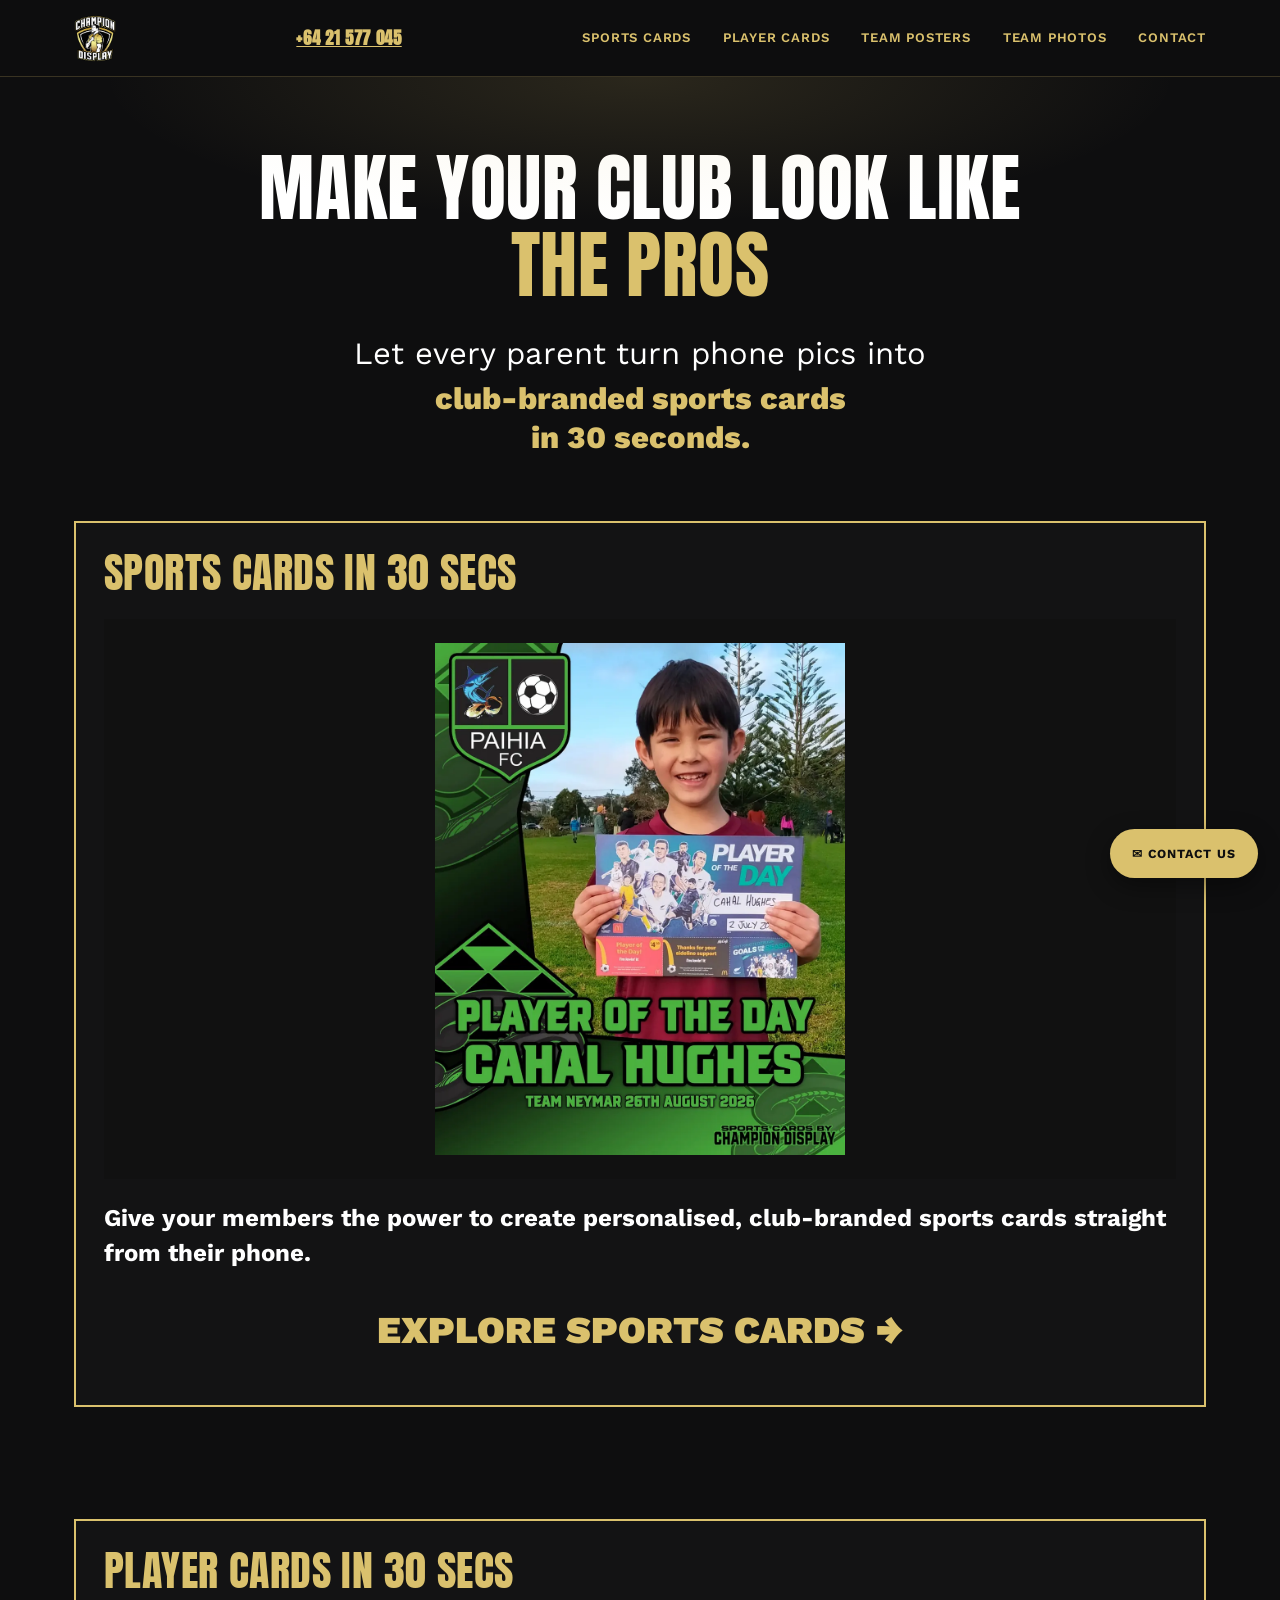
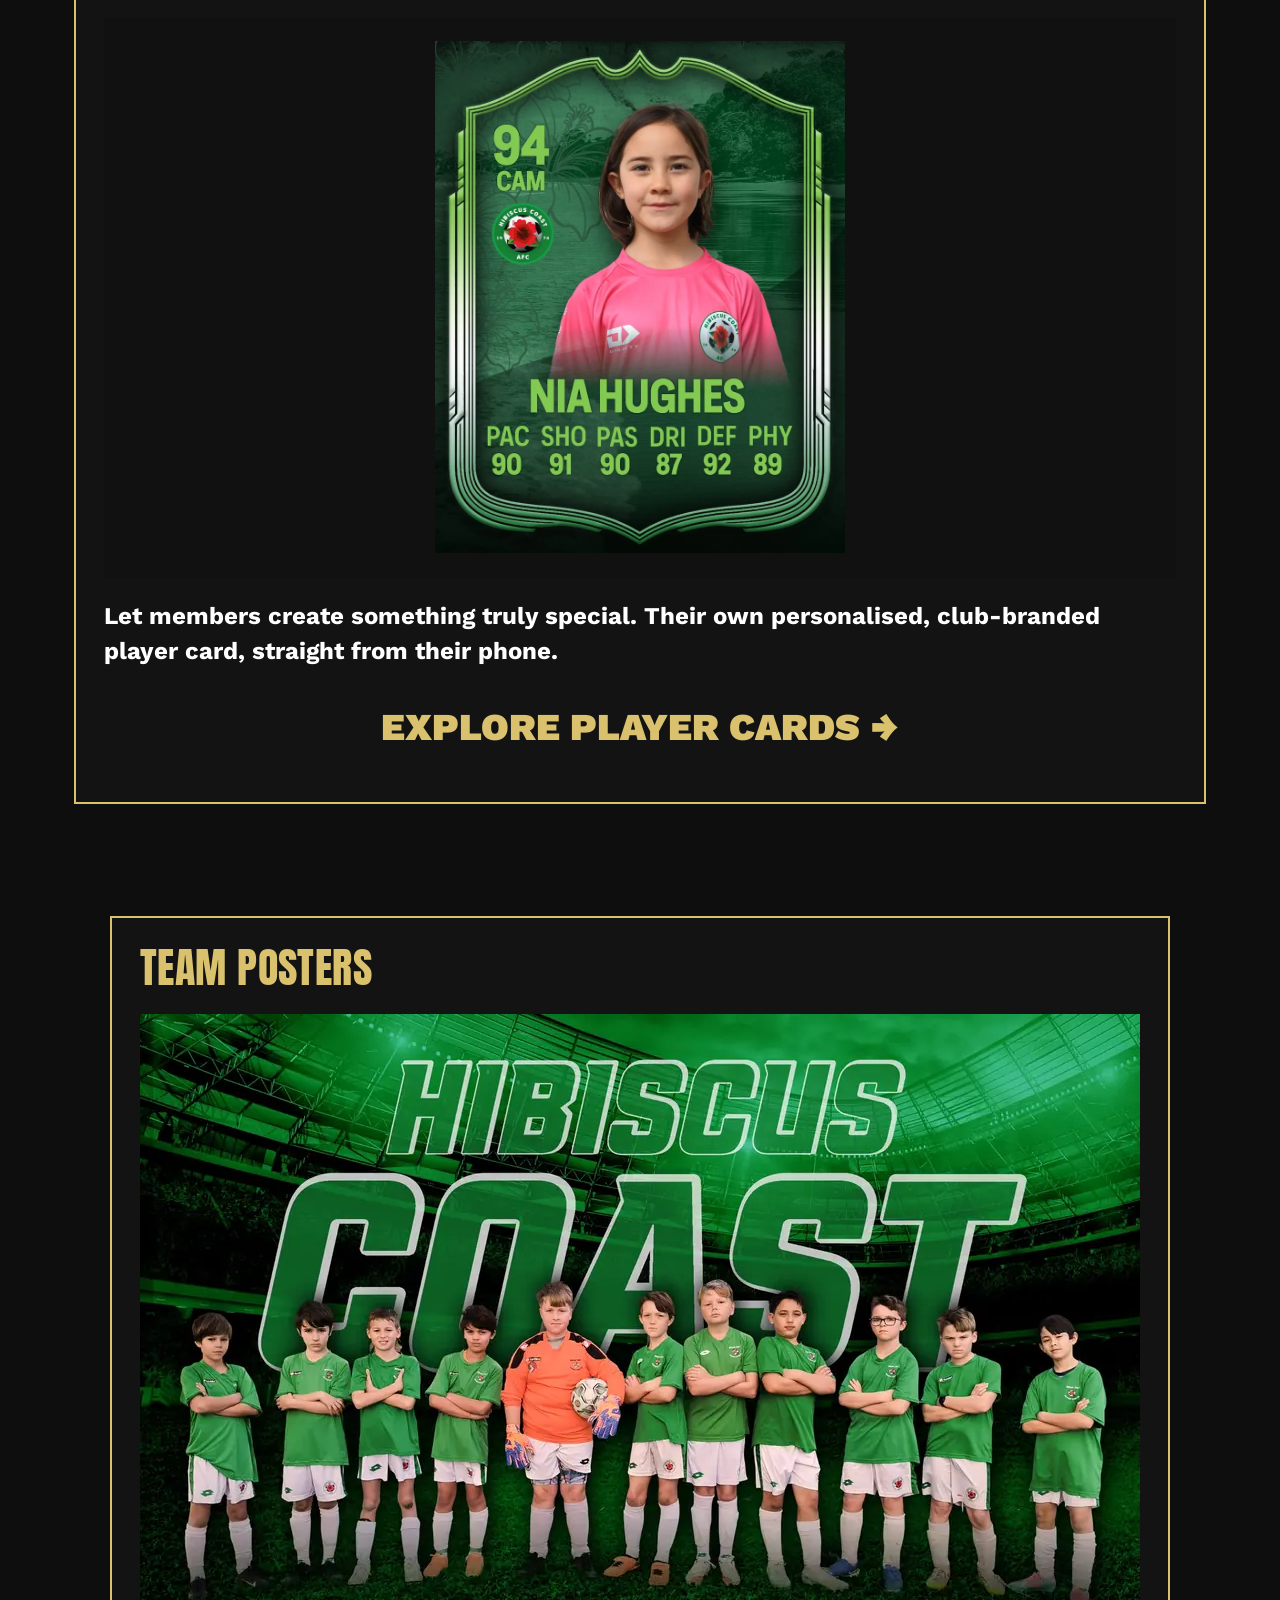
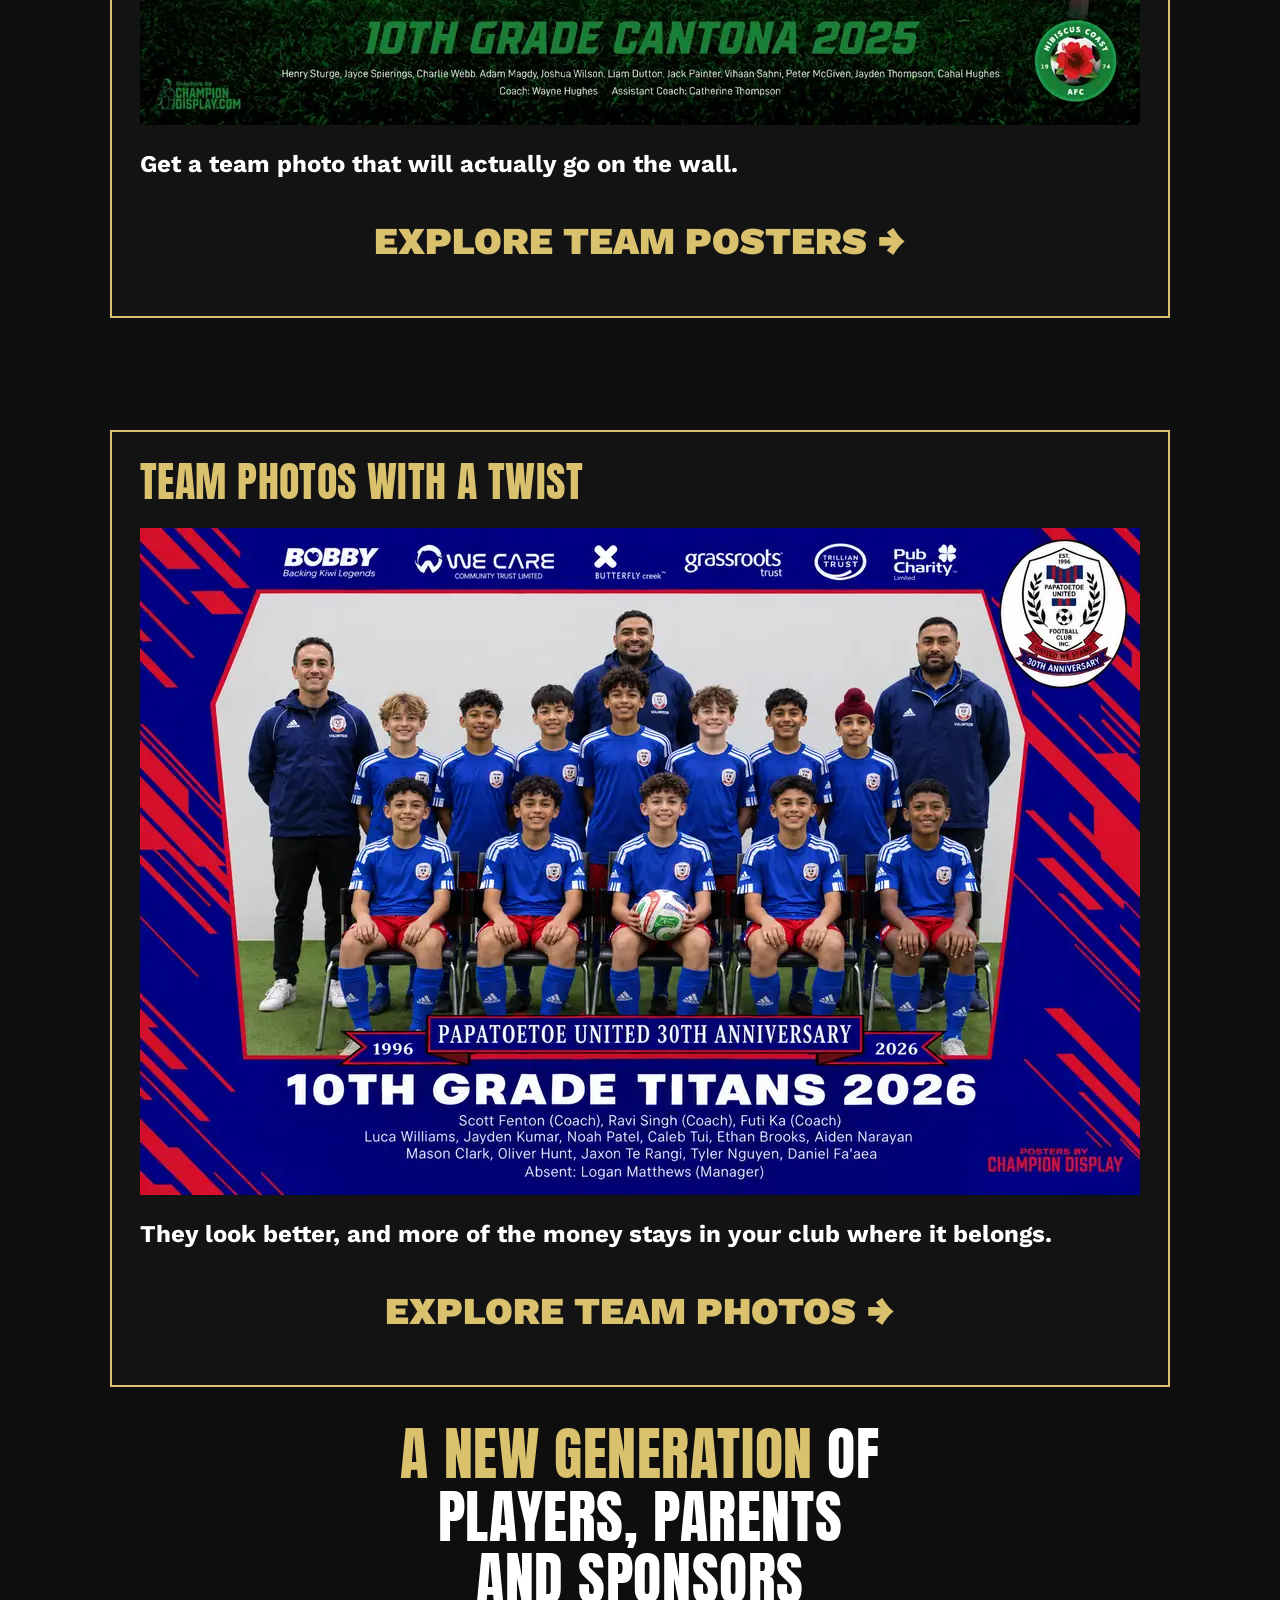
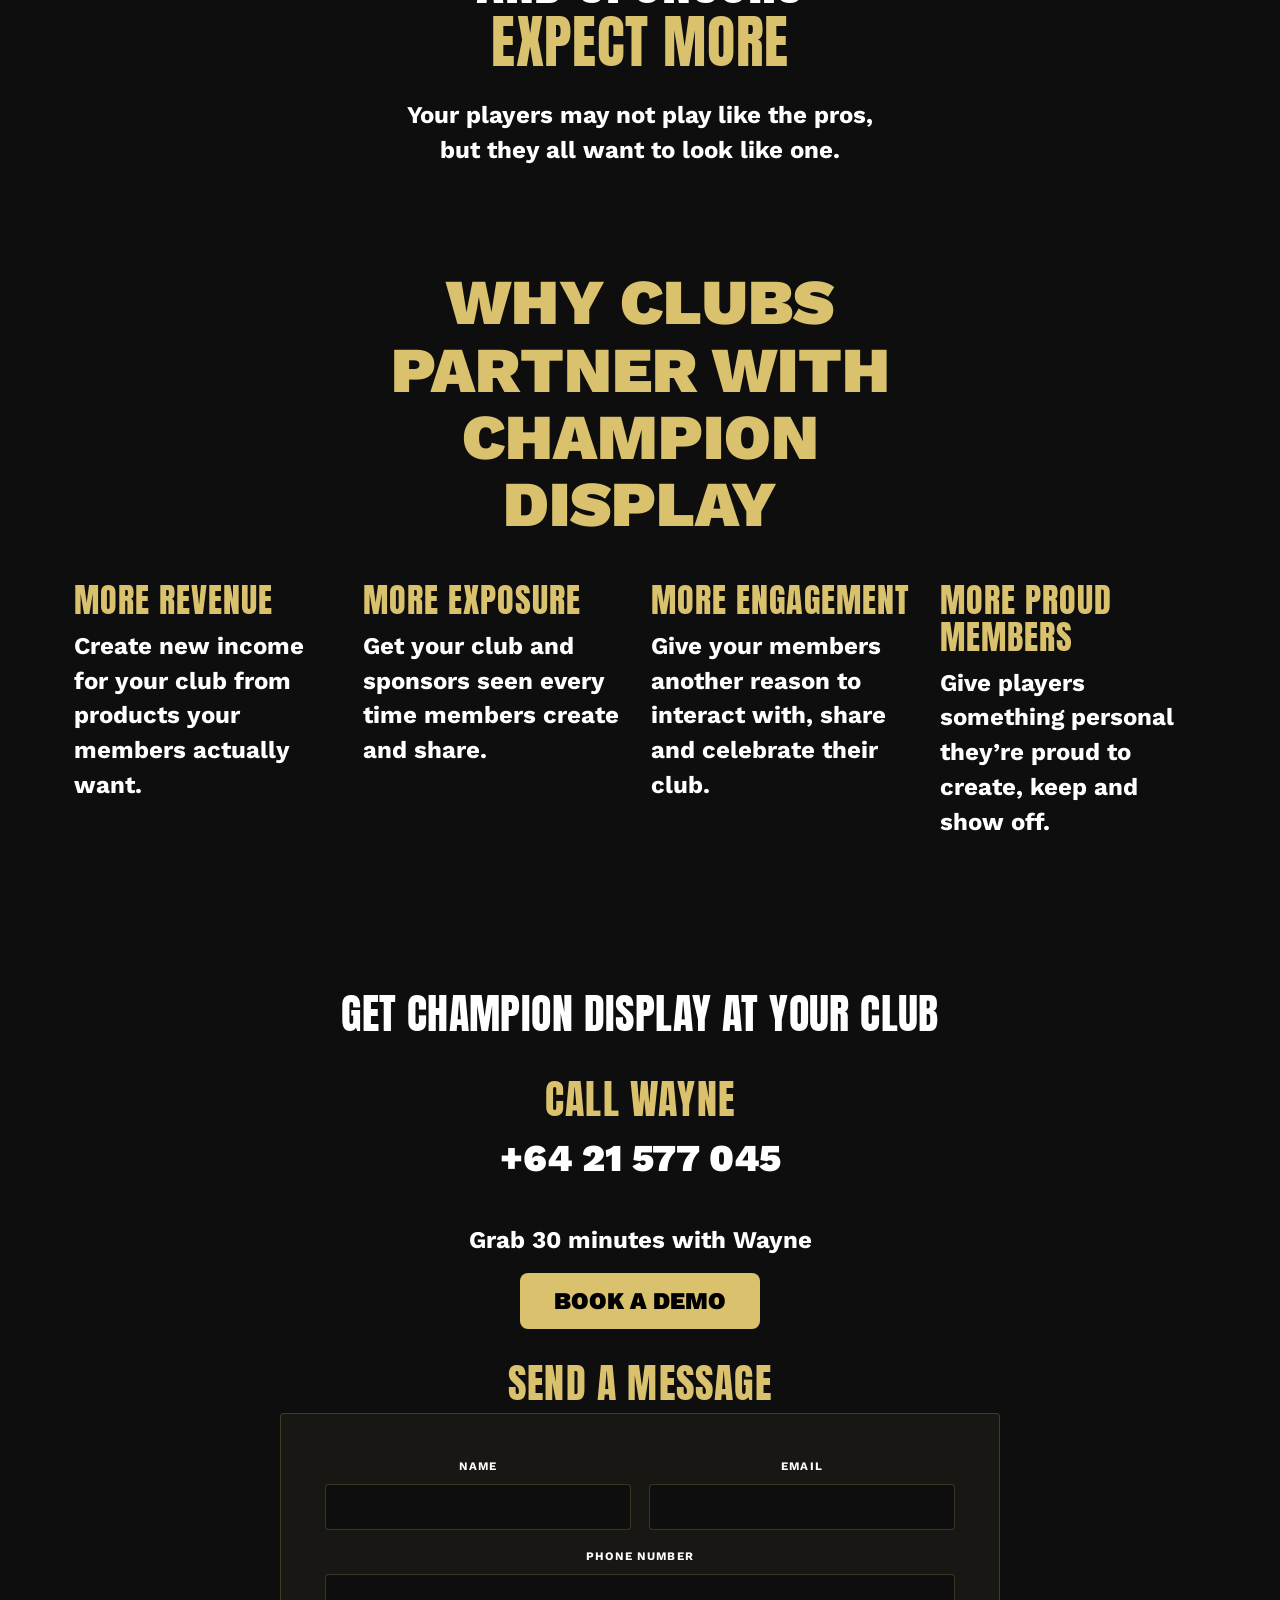
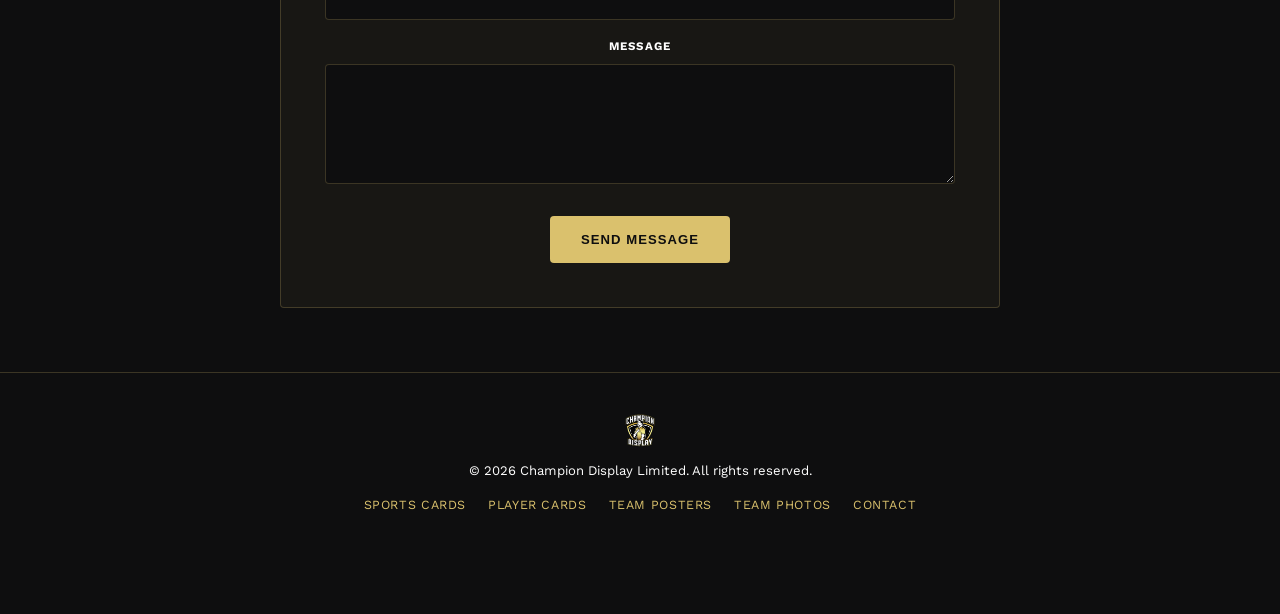
==== commit ce733e9d: "Add files via upload" ====
--- a/index.html
+++ b/index.html
@@ -1,2488 +1,1233 @@
 <!DOCTYPE html>
-<html>
+<html lang="en">
 <head>
 <meta charset="UTF-8">
-<meta name="viewport" content="width=device-width, initial-scale=1.0, maximum-scale=1.0, user-scalable=no">
-<meta http-equiv="Cache-Control" content="no-cache, no-store, must-revalidate">
-<meta http-equiv="Pragma" content="no-cache">
-<meta http-equiv="Expires" content="0">
-<title>Champion Display</title>
-
-<!-- IMPORT SUPABASE CLIENT CDN -->
-<script src="https://cdn.jsdelivr.net/npm/@supabase/supabase-js@2"></script>
-
+<meta name="viewport" content="width=device-width, initial-scale=1.0">
+<title>Champion Display | Club-Branded Products for Sports Clubs</title>
+<meta name="description" content="Champion Display helps sports clubs look like the pros with sports cards, player cards, team posters and team photos that create revenue, exposure and proud players.">
+<link rel="icon" href="/logo.png">
+<link rel="stylesheet" href="/style.css">
 <style>
-* { margin:0; padding:0; box-sizing:border-box; -webkit-tap-highlight-color:transparent; }
-body { background:#0a0a0a; font-family:sans-serif; color:#fff; height:100dvh; overflow:hidden; display:flex; justify-content:center; align-items:center; }
-
-.screen { display:none; width:100%; height:100dvh; flex-direction:column; align-items:center; justify-content:center; overflow-y:auto; position:relative; }
-.screen.active { display:flex; }
-
-/* ── FIXED 4:5 CONTAINER ENGINE ── */
-.aspect-container {
-  position:relative;
-  width:100%;
-  max-width:480px;
-  aspect-ratio:4/5;
-  background:#000;
-  overflow:hidden;
-  box-shadow:0 10px 30px rgba(0,0,0,0.5);
-}
-
-/* ── S1 AGREE ── */
-#s1 { gap:20px; padding:32px 24px; text-align:center; justify-content:center; }
-#s1 .logo-container { width:100%; max-width:160px; margin-bottom:8px; display:flex; align-items:center; justify-content:center; }
-#s1 .logo-img { width:100%; height:auto; object-fit:contain; }
-#s1 h1 { font-size:26px; font-weight:900; line-height:1.2; text-transform:uppercase; letter-spacing:0.02em; padding:0 10px; text-align:center; }
-#s1 h1 span { color:#dac16d; }
-#s1 .privacy-block { color:#999; font-size:14px; line-height:1.6; max-width:340px; text-align:center; margin:4px auto; }
-#agree-btn { width:100%; max-width:340px; padding:18px; background:#dac16d; color:#000; font-size:16px; font-weight:900; border:none; border-radius:12px; cursor:pointer; text-transform:uppercase; letter-spacing:0.05em; margin-top:8px; transition:background 0.2s; text-align:center; line-height:1.4; }
-#agree-btn:active { background:#c4ab59; }
-.terms-note { font-size:10.5px; color:#555; max-width:340px; line-height:1.4; text-align:justify; margin-top:8px; }
-
-/* ── S2 CAMERA ── */
-#s2 { padding:0; background:#0a0a0a; }
-
-#video {
-  position:absolute;
-  top:50%; left:50%;
-  transform:translate(-50%,-50%);
-  width:100%;
-  height:100%;
-  object-fit:cover;
-  z-index:1;
-}
-
-.frame-layer {
-  position:absolute;
-  inset:0;
-  width:100%;
-  height:100%;
-  object-fit:fill;
-  pointer-events:none;
-  z-index:2;
-}
-
-.cam-bottom {
-  position:absolute;
-  bottom:0; left:0; right:0;
-  z-index:10;
-  padding:20px 20px 32px;
-  display:flex;
-  flex-direction:column;
-  align-items:center;
-  gap:16px;
-  background:linear-gradient(transparent, rgba(0,0,0,0.85) 60%);
-}
-
-.cam-hint-box {
-  background:rgba(0, 0, 0, 0.65);
-  border:1px solid rgba(255,255,255,0.15);
-  padding:8px 16px;
-  border-radius:20px;
-  backdrop-filter:blur(4px);
-  -webkit-backdrop-filter:blur(4px);
-  z-index:11;
-  margin-bottom:4px;
-}
-.cam-hint { font-size:13px; font-weight:700; color:#fff; letter-spacing:0.04em; text-transform:uppercase; text-align:center; }
-
-#shutter { width:76px; height:76px; border-radius:50%; background:#fff; border:5px solid rgba(255,255,255,0.4); cursor:pointer; box-shadow:0 0 0 6px rgba(255,255,255,0.15); transition:transform 0.1s; }
-#shutter:active { transform:scale(0.9); }
-#flip-btn { position:absolute; top:16px; right:16px; z-index:10; background:rgba(0,0,0,0.6); border:1px solid rgba(255,255,255,0.1); color:#fff; font-size:22px; width:46px; height:46px; border-radius:50%; cursor:pointer; display:flex; align-items:center; justify-content:center; backdrop-filter:blur(4px); }
-
-#cam-err { display:none; position:absolute; inset:0; z-index:20; background:#000; flex-direction:column; align-items:center; justify-content:center; gap:16px; padding:32px; text-align:center; }
-#cam-err.show { display:flex; }
-
-/* ── S2B: CONFIRM PHOTO PREVIEW ── */
-#s2b { background:#0a0a0a; justify-content:flex-start; gap:0; padding:0; overflow-y:auto; }
-.action-container { width:100%; max-width:480px; padding:16px; display:flex; flex-direction:column; gap:10px; }
-
-/* ── S3: TEXT WORKSPACE ── */
-#s3 { justify-content:flex-start; padding-top:0; overflow-y:auto; }
-
-.text-overlay {
-  position:absolute;
-  inset:0;
-  width:100%;
-  height:100%;
-  z-index:5;
-  pointer-events:none;
-  display:flex;
-  flex-direction:column;
-  justify-content:flex-end;
-  padding-bottom:14%;
-  padding-left:0;
-  padding-right:0;
-  gap:0.5%;
-}
-
-.tline {
-  text-align:center;
-  color:#fff;
-  font-weight:900;
-  font-family:'Impact', 'Arial Narrow', sans-serif;
-  letter-spacing:0.02em;
-  white-space:nowrap;
-  overflow:hidden;
-  width:100%;
-  text-transform:uppercase;
-  line-height:1.1;
-  -webkit-text-stroke: 1.5px #005a2b;
-  text-shadow: 0 3px 6px rgba(0,0,0,0.6);
-}
-
-#tl1 { font-size:9.5vw; }
-#tl2 { font-size:9.5vw; }
-#tl3 { font-size:4.5vw; font-weight:700; font-family:sans-serif; letter-spacing:0.05em; margin-top:4px; -webkit-text-stroke:0px; text-shadow: 0 2px 4px rgba(0,0,0,0.9); }
-
-@media(min-width:480px) {
-  #tl1 { font-size:45px; }
-  #tl2 { font-size:45px; }
-  #tl3 { font-size:21px; }
-}
-
-.inputs-area { width:100%; max-width:480px; padding:16px; display:flex; flex-direction:column; gap:12px; }
-.input-row { display:flex; flex-direction:column; gap:4px; }
-.input-row label { font-size:11px; color:#888; text-transform:uppercase; letter-spacing:0.1em; font-weight:700; }
-.input-row input {
-  width:100%;
-  background:#161616;
-  border:1px solid #2c2c2c;
-  border-radius:10px;
-  padding:14px 16px;
-  color:#fff;
-  font-size:16px;
-  font-weight:700;
-  outline:none;
-  text-transform:uppercase;
-}
-.input-row input:focus { border-color:#dac16d; background:#1e1e1e; }
-
-.dl-area { width:100%; max-width:480px; padding:4px 16px 32px; display:flex; flex-direction:column; gap:10px; }
-.btn-free { width:100%; padding:16px; background:#1a1a1a; color:#fff; border:1px solid #333; border-radius:12px; font-size:15px; font-weight:800; cursor:pointer; text-transform:uppercase; letter-spacing:0.04em; }
-.btn-prem { width:100%; padding:16px; background:#dac16d; color:#000; border:none; border-radius:12px; font-size:15px; font-weight:900; cursor:pointer; text-transform:uppercase; letter-spacing:0.05em; }
-.btn-retake { background:none; border:none; color:#666; font-size:13px; text-decoration:underline; cursor:pointer; padding:4px; text-underline-offset:3px; text-align:center; }
-.btn-sec { width:100%; padding:16px; background:#1a1a1a; color:#dac16d; font-size:15px; font-weight:900; border:2px solid #dac16d; border-radius:12px; cursor:pointer; text-transform:uppercase; letter-spacing:0.04em; }
-.btn-sec:active { opacity:0.85; }
-.btn-gold { width:100%; padding:16px; background:#dac16d; color:#000; border:none; border-radius:12px; font-size:15px; font-weight:900; cursor:pointer; text-transform:uppercase; letter-spacing:0.05em; }
-.btn-gold:active { background:#c4ab59; }
-
-/* ── S4 FINAL PREVIEW SCREEN ── */
-#s4 { background:#0a0a0a; justify-content:center; gap:20px; }
-#s4 .aspect-container { max-width:360px; }
-
-/* ── iOS / IN-APP BROWSER DOWNLOAD FALLBACK PANEL ── */
-.save-fallback-overlay {
-  display: none;
-  position: absolute;
-  inset: 0;
-  background: rgba(0,0,0,0.9);
-  z-index: 100;
-  flex-direction: column;
-  align-items: center;
-  justify-content: center;
-  padding: 24px;
-  text-align: center;
-}
-.save-fallback-overlay.show { display: flex; }
-.fallback-card { background: #161616; border: 1px solid #2a2a2a; border-radius: 16px; padding: 24px; width: 100%; max-width: 360px; display: flex; flex-direction: column; align-items: center; gap: 16px; }
-.fallback-title { font-size: 18px; font-weight: 800; color: #dac16d; }
-.fallback-desc { font-size: 13.5px; color: #ccc; line-height: 1.5; }
-.btn-fallback-close { width:100%; padding:12px; background:#222; color:#fff; border:1px solid #333; border-radius:8px; font-size:13px; font-weight:700; cursor:pointer; }
-
-/* ── S5 DONE ── */
-#s5 { gap:20px; padding:32px 24px; text-align:center; }
-#s5 .icon { font-size:60px; }
-#s5 h2 { font-size:28px; font-weight:900; }
-#s5 p { color:#777; font-size:14px; line-height:1.6; max-width:280px; }
-#s5 button { padding:16px 32px; background:#dac16d; color:#000; font-weight:900; font-size:15px; border:none; border-radius:10px; cursor:pointer; text-transform:uppercase; }
-
-/* ── PWA ADD-TO-HOME-SCREEN PROMPT MODAL ── */
-.pwa-overlay {
-  display: none;
-  position: fixed;
-  inset: 0;
-  background: rgba(0,0,0,0.75);
-  z-index: 999;
-}
-.pwa-overlay.show { display: block; }
-.pwa-prompt {
-  display: none;
-  position: fixed;
-  bottom: 0;
-  left: 0;
-  right: 0;
-  background: #1a1a1a;
-  border-top: 3px solid #dac16d;
-  border-radius: 24px 24px 0 0;
-  padding: 28px 24px 48px;
-  box-shadow: 0 -20px 60px rgba(0,0,0,0.95);
-  z-index: 1000;
-  gap: 0;
-}
-.pwa-prompt.show { display: flex; flex-direction: column; }
-.pwa-header { display: flex; justify-content: space-between; align-items: flex-start; margin-bottom: 12px; }
-.pwa-title { font-size: 22px; font-weight: 900; color: #dac16d; text-transform: uppercase; letter-spacing: 0.04em; line-height: 1.2; }
-.pwa-close { background: none; border: none; color: #555; font-size: 30px; cursor: pointer; line-height: 1; padding: 0 0 0 12px; }
-.pwa-text { font-size: 15px; color: #bbb; line-height: 1.65; margin-bottom: 24px; }
-.pwa-footer { display: flex; flex-direction: column; gap: 12px; width: 100%; }
-.btn-pwa-action { width: 100%; padding: 20px; border: none; border-radius: 14px; font-size: 17px; font-weight: 900; cursor: pointer; text-align: center; text-transform: uppercase; letter-spacing: 0.05em; }
-.btn-pwa-install { background: #dac16d; color: #000; }
-.btn-pwa-dismiss { background: #2a2a2a; color: #777; border: 1px solid #333; font-size: 14px; font-weight: 700; padding: 16px; }
-
-/* ── SPLASH SCREEN ── */
-#s-splash { background:#0a0a0a; gap:0; justify-content:center; align-items:center; }
-#s-splash img { width:180px; height:auto; animation:fadeIn 0.5s ease; }
-@keyframes fadeIn { from{opacity:0;transform:scale(0.95)} to{opacity:1;transform:scale(1)} }
-
-/* ── CHOICE SCREEN ── */
-#s-choice { gap:20px; padding:32px 24px; text-align:center; justify-content:center; }
-#s-choice h2 { font-size:22px; font-weight:900; color:#fff; margin-bottom:4px; }
-#s-choice p { font-size:14px; color:#777; margin-bottom:8px; }
-.choice-btn { width:100%; max-width:360px; padding:24px; border-radius:16px; border:none; cursor:pointer; display:flex; align-items:center; justify-content:center; text-align:center; transition:transform 0.1s; }
-.choice-btn:active { transform:scale(0.97); }
-.choice-text strong { display:block; font-size:24px; font-weight:900; text-transform:uppercase; letter-spacing:0.04em; margin-bottom:6px; }
-.choice-text span { font-size:14px; opacity:0.8; }
-.choice-camera { background:#dac16d; color:#000; }
-.choice-upload { background:#1e1e1e; color:#dac16d; border:2px solid #dac16d !important; }
-
-/* ── UPLOAD POSITION SCREEN ── */
-#s-upload { background:#0a0a0a; justify-content:flex-start; overflow-y:auto; }
-.upload-viewport { position:relative; width:100%; aspect-ratio:4/5; flex-shrink:0; overflow:hidden; touch-action:none; background:#000; }
-#upload-canvas { width:100%; aspect-ratio:4/5; display:block; touch-action:none; }
-.upload-hint-bar { width:100%; max-width:480px; padding:12px 16px; display:flex; align-items:center; justify-content:center; gap:8px; background:#111; flex-shrink:0; }
-.pinch-icon { font-size:20px; animation:pinchPulse 1.8s ease-in-out infinite; }
-@keyframes pinchPulse { 0%,100%{transform:scale(1)} 50%{transform:scale(0.65)} }
-.upload-hint-text { font-size:13px; font-weight:700; color:#aaa; letter-spacing:0.03em; }
-.upload-actions { width:100%; max-width:480px; padding:16px 16px 32px; display:flex; flex-direction:column; gap:10px; flex-shrink:0; }
-.btn-upload-confirm { width:100%; padding:18px; background:#dac16d; color:#000; border:none; border-radius:12px; font-size:16px; font-weight:900; cursor:pointer; text-transform:uppercase; letter-spacing:0.05em; }
-.btn-upload-alt { width:100%; padding:16px; background:#1a1a1a; color:#dac16d; border:2px solid #dac16d; border-radius:12px; font-size:14px; font-weight:900; cursor:pointer; text-transform:uppercase; letter-spacing:0.04em; }
-
-
-/* ── PRODUCT SELECTION SCREEN ── */
-#s-product-select {
-  background:#0a0a0a;
-  gap:16px;
-  padding:24px 20px;
-  justify-content:center;
-}
-#s-product-select h2 {
-  font-size:22px;
-  font-weight:900;
-  color:#fff;
-  text-align:center;
-  margin-bottom:4px;
-}
-.product-card {
-  width:100%;
-  max-width:360px;
-  border-radius:16px;
-  overflow:hidden;
-  cursor:pointer;
-  border:2px solid #2a2a2a;
-  transition:transform 0.1s;
-  background:#1a1a1a;
-  padding:0;
-  display:block;
-}
-.product-card:active { transform:scale(0.97); }
-.product-card-thumb {
-  width:100%;
-  height:96px;
-  object-fit:cover;
-  object-position:top;
-  display:block;
-}
-.product-card-label {
-  padding:14px 16px;
-  display:flex;
-  align-items:center;
-  justify-content:space-between;
-  background:#1a1a1a;
-}
-.product-card-label strong {
-  display:block;
-  font-size:18px;
-  font-weight:900;
-  color:#fff;
-  text-transform:uppercase;
-  letter-spacing:0.04em;
-  margin-bottom:3px;
-}
-.product-card-label span {
-  font-size:12px;
-  color:#888;
-}
-.product-card-arrow {
-  color:#dac16d;
-  font-size:24px;
-  font-weight:900;
-  padding-left:12px;
-}
-
-/* ── FOOTBALL CARD SCREENS ── */
-#s-fc-upload {
-  background:#0a0a0a;
-  gap:20px;
-  padding:32px 24px;
-  justify-content:center;
-  text-align:center;
-}
-#s-fc-upload p { font-size:14px; color:#666; }
-
-#s-fc-processing {
-  background:#0a0a0a;
-  gap:20px;
-  justify-content:center;
-  align-items:center;
-  text-align:center;
-  padding:32px 24px;
-}
-.fc-spinner {
-  width:56px; height:56px;
-  border:4px solid #222;
-  border-top-color:#dac16d;
-  border-radius:50%;
-  animation:spin 0.8s linear infinite;
-}
-@keyframes spin { to { transform:rotate(360deg); } }
-#s-fc-processing p { font-size:15px; color:#aaa; }
-
-#s-fc-position {
-  background:#0a0a0a;
-  justify-content:flex-start;
-  padding:0;
-  overflow-y:auto;
-}
-.fc-canvas-wrap {
-  position:relative;
-  width:100%;
-  max-width:480px;
-  aspect-ratio:4/5;
-  background:#000;
-  overflow:hidden;
-  flex-shrink:0;
-}
-#fc-position-canvas {
-  width:100%;
-  aspect-ratio:4/5;
-  display:block;
-  touch-action:none;
-}
-.fc-position-hint {
-  position:absolute;
-  top:71%; left:0; right:0;
-  display:flex; justify-content:center;
-  z-index:5; pointer-events:none;
-}
-.fc-position-pill {
-  background:rgba(0,0,0,0.72);
-  border:1px solid rgba(255,255,255,0.2);
-  border-radius:20px;
-  padding:8px 16px;
-  display:flex; align-items:center; gap:8px;
-}
-.fc-actions {
-  width:100%; max-width:480px;
-  padding:16px 16px 32px;
-  display:flex; flex-direction:column; gap:10px;
-  flex-shrink:0;
-}
-
-#s-fc-details1, #s-fc-details2 {
-  background:#0a0a0a;
-  justify-content:flex-start;
-  padding:0;
-  overflow-y:auto;
-}
-.fc-reference-img {
-  width:100%;
-  max-width:480px;
-  display:block;
-  flex-shrink:0;
-}
-.fc-stats-heading {
-  font-size:20px;
-  font-weight:900;
-  color:#dac16d;
-  text-align:center;
-  text-transform:uppercase;
-  letter-spacing:0.06em;
-  margin-top:4px;
-}
-.fc-inputs {
-  width:100%; max-width:480px;
-  padding:16px;
-  display:flex; flex-direction:column; gap:10px;
-  flex-shrink:0;
-}
-.fc-row { display:flex; flex-direction:column; gap:10px; }
-.fc-row .input-group { flex:1; }
-.input-group label {
-  display:block;
-  font-size:11px; color:#dac16d;
-  text-transform:uppercase; letter-spacing:0.1em; font-weight:700;
-  margin-bottom:4px;
-}
-.input-group input {
-  width:100%;
-  background:#161616;
-  border:1px solid #2a2a2a;
-  border-radius:10px;
-  padding:13px 14px;
-  color:#dac16d;
-  font-size:15px;
-  font-weight:700;
-  outline:none;
-}
-.input-group input:focus { border-color:#dac16d; background:#1e1e1e; }
-.input-group select {
-  width:100%;
-  background:#161616;
-  border:1px solid #2a2a2a;
-  border-radius:10px;
-  padding:13px 36px 13px 14px;
-  color:#dac16d;
-  font-size:15px;
-  font-weight:700;
-  outline:none;
-  -webkit-appearance:none;
-  appearance:none;
-  background-image:url("data:image/svg+xml,%3Csvg xmlns='http://www.w3.org/2000/svg' width='14' height='9' viewBox='0 0 14 9'%3E%3Cpath d='M1 1l6 6 6-6' stroke='%23dac16d' stroke-width='2' fill='none' stroke-linecap='round' stroke-linejoin='round'/%3E%3C/svg%3E");
-  background-repeat:no-repeat;
-  background-position:right 14px center;
-}
-.input-group select:focus { border-color:#dac16d; }
-.stats-grid {
-  display:grid;
-  grid-template-columns:repeat(3, 1fr);
-  gap:8px;
-}
-.stat-input-group { display:flex; flex-direction:column; gap:4px; }
-.stat-input-group label {
-  font-size:10px; color:#dac16d;
-  text-transform:uppercase; letter-spacing:0.12em; font-weight:700;
-  text-align:center;
-}
-.stat-input-group input {
-  width:100%; background:#161616; border:1px solid #2a2a2a;
-  border-radius:10px; padding:11px 8px; color:#dac16d;
-  font-size:18px; font-weight:900; outline:none;
-  text-align:center; letter-spacing:0.04em;
-}
-.stat-input-group input:focus { border-color:#dac16d; }
-
-#s-fc-preview {
-  background:#0a0a0a;
-  justify-content:flex-start;
-  padding:0;
-  overflow-y:auto;
-}
-#fc-preview-canvas {
-  width:100%;
-  max-width:360px;
-  aspect-ratio:4/5;
-  display:block;
-  flex-shrink:0;
-}
+  .hero-subhead {
+    margin: 24px auto 14px;
+    max-width: 900px;
+    font-size: clamp(1.6rem, 3vw, 2.5rem);
+    line-height: 1.15;
+    font-weight: 700;
+  }
+
+  .product-stack {
+    display: flex;
+    flex-direction: column;
+    gap: 56px;
+    padding: 28px 0 72px;
+  }
+
+  .product-card {
+    display: block;
+    text-decoration: none;
+    color: inherit;
+    border: 1px solid rgba(220, 180, 80, 0.22);
+    background: rgba(255,255,255,0.02);
+    overflow: hidden;
+  }
+
+  .product-image-wrap {
+    width: 100%;
+    height: clamp(320px, 52vw, 560px);
+    padding: 24px;
+    box-sizing: border-box;
+    background: #111;
+    display: flex;
+    justify-content: center;
+    align-items: center;
+    overflow: hidden;
+  }
+
+  .product-image {
+    display: block;
+    width: 100%;
+    height: 100%;
+    object-fit: contain;
+    object-position: center;
+  }
+
+  .product-copy {
+    padding: 28px 30px 32px;
+  }
+
+  .product-copy h2 {
+    margin: 0 0 10px;
+  }
+
+  .product-copy p {
+    margin: 0 0 18px;
+  }
+
+  .product-copy .go {
+    display: inline-block;
+  }
+
+  .benefit-grid {
+    display: grid;
+    grid-template-columns: repeat(4, minmax(0, 1fr));
+    gap: 22px;
+  }
+
+  @media (max-width: 900px) {
+    .benefit-grid {
+      grid-template-columns: repeat(2, minmax(0, 1fr));
+    }
+  }
+
+  @media (max-width: 640px) {
+    .hero-subhead {
+      font-size: clamp(1.35rem, 6vw, 1.85rem);
+    }
+
+    .product-stack {
+      gap: 34px;
+      padding-top: 18px;
+    }
+
+    .product-copy {
+      padding: 22px 20px 26px;
+    }
+
+    .product-image-wrap {
+      height: 320px;
+      padding: 14px;
+    }
+
+    .product-image {
+      width: 100%;
+      height: 100%;
+      object-fit: contain;
+    }
+
+    .benefit-grid {
+      grid-template-columns: 1fr;
+    }
+  }
+
+  /* Latest homepage hierarchy updates */
+  .main-nav a { color: var(--gold) !important; }
+
+  .hero { padding-bottom: 36px !important; }
+  .products-section { padding-top: 10px !important; }
+
+  .product-card {
+    display: block;
+    margin-bottom: 54px;
+  }
+  .product-title {
+    color: var(--gold);
+    font-size: clamp(30px, 4vw, 42px);
+    line-height: 1;
+    margin: 0 0 18px;
+    text-transform: uppercase;
+  }
+  .product-copy { margin-top: 18px; }
+  .product-cta {
+    display: inline-block;
+    margin-top: 14px;
+    color: var(--gold) !important;
+    font-size: clamp(18px, 2.2vw, 22px);
+    font-weight: 800;
+    text-transform: uppercase;
+    text-decoration: none;
+  }
+
+  .expect-headline {
+    font-size: clamp(34px, 5vw, 58px);
+    line-height: 1.08;
+  }
+  .expect-headline .gold { color: var(--gold); }
+  .expect-support {
+    font-size: clamp(22px, 3vw, 32px);
+    line-height: 1.25;
+  }
+
+  .partner-heading {
+    font-size: clamp(36px, 5vw, 60px);
+    line-height: 1.08;
+    margin-bottom: 34px;
+  }
+  .trio-item .num { display: none !important; }
+  .trio-item h3 {
+    color: var(--gold) !important;
+    font-size: clamp(28px, 3vw, 38px) !important;
+    line-height: 1.05;
+    margin-bottom: 10px;
+  }
+
+  @media (max-width: 720px) {
+    .hero { padding-bottom: 24px !important; }
+    .products-section { padding-top: 0 !important; }
+    .product-card { margin-bottom: 42px; }
+    .product-title { margin-bottom: 14px; }
+    .product-copy { margin-top: 14px; }
+  }
+
+
+  /* Product description emphasis */
+  .product-copy p {
+    color: var(--gold) !important;
+    font-size: clamp(19px, 2.3vw, 24px) !important;
+    font-weight: 700;
+    line-height: 1.45;
+    margin-bottom: 16px;
+  }
+
+
+  /* Landscape product images use their natural aspect ratio */
+  .product-image-wrap.landscape {
+    height: auto !important;
+    padding: 0 !important;
+    display: block;
+  }
+
+  .product-image-wrap.landscape .product-image {
+    width: 100%;
+    height: auto !important;
+    max-height: none !important;
+    object-fit: contain;
+    display: block;
+  }
+
+
+  /* Final hierarchy refinements */
+  .partner-heading {
+    color: var(--gold) !important;
+    font-size: clamp(40px, 5.8vw, 64px) !important;
+    line-height: 1.02 !important;
+    margin-bottom: 36px !important;
+  }
+
+  .trio-item h3 {
+    color: var(--gold) !important;
+    font-size: clamp(26px, 3vw, 34px) !important;
+    line-height: 1.08 !important;
+    margin-bottom: 10px !important;
+  }
+
+  .product-copy p {
+    color: var(--gold) !important;
+    font-size: clamp(19px, 2.3vw, 24px) !important;
+    font-weight: 700 !important;
+    line-height: 1.45 !important;
+    margin-bottom: 16px !important;
+  }
+
+  @media (max-width: 720px) {
+    .partner-heading {
+      font-size: clamp(34px, 10vw, 42px) !important;
+      line-height: 1.03 !important;
+    }
+
+    .trio-item h3 {
+      font-size: clamp(24px, 7vw, 28px) !important;
+    }
+  }
+
+
+  /* Product copy + CTA correction */
+  .product-copy p {
+    color: #ffffff !important;
+    font-size: clamp(19px, 2.3vw, 24px) !important;
+    font-weight: 700 !important;
+    line-height: 1.45 !important;
+  }
+
+  .product-cta {
+    color: var(--gold) !important;
+    font-size: clamp(22px, 2.8vw, 28px) !important;
+    font-weight: 800 !important;
+    line-height: 1.2 !important;
+    margin-top: 16px !important;
+  }
+
+  @media (max-width: 720px) {
+    .product-copy p { font-size: 19px !important; }
+    .product-cta { font-size: 22px !important; }
+  }
+
+
+  .header-phone {
+    color: var(--gold);
+    font-weight: 800;
+    white-space: nowrap;
+  }
+
+
+  /* FINAL product Explore CTA styling */
+  .product-cta {
+    display: block !important;
+    width: 100% !important;
+    box-sizing: border-box !important;
+    text-align: center !important;
+    color: var(--gold) !important;
+    font-size: clamp(28px, 3.5vw, 38px) !important;
+    font-weight: 900 !important;
+    line-height: 1.15 !important;
+    margin: 24px auto 6px !important;
+    padding: 14px 10px !important;
+    text-transform: uppercase !important;
+    text-decoration: none !important;
+  }
+
+  .product-cta:hover,
+  .product-cta:focus {
+    color: #ffffff !important;
+  }
+
+  @media (max-width: 720px) {
+    .product-cta {
+      font-size: 26px !important;
+      padding: 14px 8px !important;
+      margin-top: 20px !important;
+    }
+  }
+
+
+  /* CTA fix: the Explore text is a span inside the clickable product card */
+  .product-copy .go.product-cta {
+    display: block !important;
+    width: 100% !important;
+    text-align: center !important;
+    color: var(--gold) !important;
+    font-size: clamp(28px, 3.5vw, 38px) !important;
+    font-weight: 900 !important;
+    line-height: 1.15 !important;
+    margin: 24px auto 6px !important;
+    padding: 14px 10px !important;
+    box-sizing: border-box !important;
+    text-transform: uppercase !important;
+  }
+
+  @media (max-width: 720px) {
+    .product-copy .go.product-cta {
+      font-size: 26px !important;
+    }
+  }
+
+
+  /* Stronger product section boxes + internal spacing */
+  .product-card {
+    border: 2px solid var(--gold) !important;
+    padding: 28px 28px 32px !important;
+    margin: 0 auto 56px !important;
+    box-sizing: border-box !important;
+  }
+
+  .product-title {
+    margin: 0 0 24px !important;
+    padding: 0 !important;
+    line-height: 1.05 !important;
+  }
+
+  .product-image-wrap {
+    margin-left: auto !important;
+    margin-right: auto !important;
+  }
+
+  .product-copy {
+    padding: 0 !important;
+    margin-top: 22px !important;
+  }
+
+  @media (max-width: 720px) {
+    .product-card {
+      border-width: 2px !important;
+      padding: 20px 18px 24px !important;
+      margin-bottom: 38px !important;
+    }
+
+    .product-title {
+      margin-bottom: 18px !important;
+    }
+
+    .product-copy {
+      margin-top: 18px !important;
+    }
+  }
+
+
+  /* Header phone number replacing brand-word text */
+  .brand .header-phone {
+    color: var(--gold) !important;
+    font-family: inherit !important;
+    font-size: clamp(14px, 1.6vw, 18px) !important;
+    font-weight: 800 !important;
+    letter-spacing: 0.04em !important;
+    white-space: nowrap !important;
+  }
+
+
+  .brand .header-phone {
+    text-decoration: none !important;
+    cursor: pointer;
+    display: inline-flex;
+    align-items: center;
+    min-height: 44px;
+  }
+
+
+  /* Hero supporting copy: true white */
+  .hero-sub,
+  .hero-desc {
+    color: #ffffff !important;
+  }
+
+
+  /* Fix actual WHY CLUBS PARTNER heading */
+  .why .eyebrow,
+  #why .eyebrow,
+  .why-section .eyebrow {
+    display: block !important;
+    color: var(--gold) !important;
+    font-size: clamp(42px, 5.5vw, 64px) !important;
+    font-weight: 900 !important;
+    line-height: 1.05 !important;
+    letter-spacing: 0.01em !important;
+    text-align: center !important;
+    margin: 0 auto 42px !important;
+    text-transform: uppercase !important;
+  }
+
+  @media (max-width: 720px) {
+    .why .eyebrow,
+    #why .eyebrow,
+    .why-section .eyebrow {
+      font-size: 36px !important;
+      line-height: 1.08 !important;
+      margin-bottom: 30px !important;
+    }
+  }
+
+
+  /* FINAL colour + hierarchy correction: no grey text */
+  body,
+  p,
+  .lede,
+  .hero-subhead,
+  .expect-support,
+  .product-copy p,
+  .trio-item p,
+  .section-head p,
+  label,
+  .site-footer p,
+  .foot-nav a {
+    color: #ffffff !important;
+  }
+
+  /* Actual partner heading in the current markup */
+  .section-head > .eyebrow {
+    display: block !important;
+    color: var(--gold) !important;
+  }
+
+  section:not(.hero):not(.alt) .section-head > .eyebrow {
+    font-size: clamp(42px, 5.5vw, 64px) !important;
+    line-height: 1.05 !important;
+    font-weight: 900 !important;
+    letter-spacing: 0 !important;
+    text-align: center !important;
+    margin: 0 auto 42px !important;
+    text-transform: uppercase !important;
+  }
+
+  /* Keep all intended gold hierarchy explicitly gold */
+  .main-nav a,
+  .product-title,
+  .product-cta,
+  .expect-headline .gold,
+  .trio-item h3,
+  .header-phone {
+    color: var(--gold) !important;
+  }
+
+  /* Benefit supporting copy must be true white */
+  .benefit-grid .trio-item p {
+    color: #ffffff !important;
+  }
+
+  /* Hero supporting copy must be true white */
+  .hero .hero-subhead,
+  .hero .lede {
+    color: #ffffff !important;
+  }
+
+  @media (max-width: 720px) {
+    section:not(.hero):not(.alt) .section-head > .eyebrow {
+      font-size: 36px !important;
+      line-height: 1.08 !important;
+      margin-bottom: 30px !important;
+    }
+  }
+
+
+  /* Supporting-copy typography consistency:
+     use the same treatment as the product description copy everywhere */
+  .hero .lede,
+  .alt .lede,
+  .expect-support,
+  .benefit-grid .trio-item p,
+  .trio-item p,
+  .section-head p {
+    font-family: var(--font-body) !important;
+    font-size: clamp(19px, 2.3vw, 24px) !important;
+    font-weight: 700 !important;
+    line-height: 1.45 !important;
+    letter-spacing: normal !important;
+    text-transform: none !important;
+    color: #ffffff !important;
+  }
+
+  @media (max-width: 720px) {
+    .hero .lede,
+    .alt .lede,
+    .expect-support,
+    .benefit-grid .trio-item p,
+    .trio-item p,
+    .section-head p {
+      font-size: 19px !important;
+    }
+  }
+
+
+  /* Mobile layout correction */
+  .product-image-wrap.landscape {
+    height: auto !important;
+    min-height: 0 !important;
+    padding: 0 !important;
+    display: block !important;
+  }
+
+  .product-image-wrap.landscape .product-image {
+    width: 100% !important;
+    height: auto !important;
+    max-height: none !important;
+    object-fit: contain !important;
+    display: block !important;
+  }
+
+  /* Supporting copy keeps the same family but stops competing with headlines on mobile */
+  @media (max-width: 720px) {
+    .hero .lede,
+    .expect-support,
+    .trio-item p,
+    .section-head p {
+      font-family: var(--font-body) !important;
+      font-size: 16px !important;
+      font-weight: 500 !important;
+      line-height: 1.5 !important;
+      color: #ffffff !important;
+    }
+
+    .hero .lede,
+    .expect-support {
+      max-width: 290px !important;
+      margin-left: auto !important;
+      margin-right: auto !important;
+    }
+
+    .product-image-wrap.landscape {
+      margin-top: 0 !important;
+      margin-bottom: 0 !important;
+    }
+  }
+
+
+  /* New generation section: no box */
+  .expect-section,
+  .generation-section {
+    border: none !important;
+    outline: none !important;
+    box-shadow: none !important;
+    background: transparent !important;
+  }
+
+  .expect-section .wrap,
+  .generation-section .wrap {
+    border: none !important;
+    outline: none !important;
+    box-shadow: none !important;
+    background: transparent !important;
+  }
+
+
+  /* Explicit generation-section line structure */
+  .expect-line {
+    display: block !important;
+  }
+
+  .support-line {
+    display: block !important;
+    white-space: nowrap !important;
+  }
+
+  @media (max-width: 720px) {
+    .expect-headline {
+      font-size: clamp(30px, 9.4vw, 38px) !important;
+      line-height: 1.08 !important;
+    }
+
+    .expect-support {
+      max-width: none !important;
+      width: 100% !important;
+      font-size: clamp(14px, 4.2vw, 16px) !important;
+    }
+
+    .support-line {
+      white-space: nowrap !important;
+    }
+  }
+
+  @media (max-width: 360px) {
+    .expect-support {
+      font-size: 13px !important;
+    }
+  }
+
+
+  /* Tighten spacing around the New Generation section */
+  .expect-section {
+    padding-top: 38px !important;
+    padding-bottom: 38px !important;
+    margin-top: 0 !important;
+    margin-bottom: 0 !important;
+  }
+
+  .expect-section .wrap,
+  .expect-section .section-head {
+    margin-top: 0 !important;
+    margin-bottom: 0 !important;
+    padding-top: 0 !important;
+    padding-bottom: 0 !important;
+  }
+
+  .expect-headline {
+    margin-top: 0 !important;
+    margin-bottom: 24px !important;
+  }
+
+  .expect-support {
+    margin-top: 0 !important;
+    margin-bottom: 0 !important;
+  }
+
+  @media (max-width: 720px) {
+    .expect-section {
+      padding-top: 24px !important;
+      padding-bottom: 24px !important;
+    }
+
+    .expect-headline {
+      margin-bottom: 18px !important;
+    }
+  }
+
+
+  /* Clean hero */
+  .hero-sub-line { display: block !important; }
+  .hero .hero-subhead {
+    color: #ffffff !important;
+    margin-bottom: 0 !important;
+  }
+
+
+  /* Hero explanatory message */
+  .hero-message {
+    margin: 28px auto 0;
+    max-width: 760px;
+    text-align: center;
+  }
+
+  .hero-explain,
+  .hero-benefit {
+    color: #ffffff !important;
+    font-family: var(--font-body) !important;
+    font-size: clamp(18px, 2.2vw, 23px) !important;
+    font-weight: 600 !important;
+    line-height: 1.45 !important;
+    margin: 0 auto !important;
+  }
+
+  .hero-create-share {
+    color: #ffffff !important;
+    font-family: var(--font-body) !important;
+    font-size: clamp(22px, 2.7vw, 28px) !important;
+    font-weight: 800 !important;
+    line-height: 1.25 !important;
+    margin: 20px auto 8px !important;
+  }
+
+  .hero-message .gold {
+    color: var(--gold) !important;
+  }
+
+  @media (max-width: 720px) {
+    .hero-message {
+      margin-top: 22px;
+      max-width: 330px;
+    }
+
+    .hero-explain,
+    .hero-benefit {
+      font-size: 16px !important;
+      line-height: 1.5 !important;
+    }
+
+    .hero-create-share {
+      font-size: 20px !important;
+      margin-top: 18px !important;
+    }
+  }
+
+
+  /* Locked hero sports-card proposition */
+  .hero-sports-card-message {
+    margin: 30px auto 0 !important;
+    max-width: 900px !important;
+    text-align: center !important;
+  }
+
+  .hero-parent-line {
+    color: #ffffff !important;
+    font-family: var(--font-body) !important;
+    font-size: clamp(19px, 2.2vw, 24px) !important;
+    font-weight: 600 !important;
+    line-height: 1.3 !important;
+    margin: 0 !important;
+  }
+
+  .hero-card-line {
+    color: var(--gold) !important;
+    font-family: var(--font-body) !important;
+    font-size: clamp(24px, 2.8vw, 31px) !important;
+    font-weight: 800 !important;
+    line-height: 1.25 !important;
+    margin: 6px 0 0 !important;
+  }
+
+  @media (max-width: 720px) {
+    .hero-sports-card-message {
+      margin-top: 22px !important;
+      max-width: 340px !important;
+    }
+
+    .hero-parent-line {
+      font-size: 16px !important;
+      white-space: nowrap !important;
+    }
+
+    .hero-card-line {
+      font-size: 20px !important;
+    }
+  }
+
+  @media (max-width: 360px) {
+    .hero-parent-line {
+      font-size: 14px !important;
+    }
+
+    .hero-card-line {
+      font-size: 19px !important;
+    }
+  }
+
+
+  /* Hero supporting lines: same size, different weight */
+  .hero-parent-line,
+  .hero-card-line {
+    font-size: clamp(24px, 2.8vw, 31px) !important;
+  }
+
+  .hero-parent-line {
+    font-weight: 400 !important;
+  }
+
+  .hero-card-line {
+    font-weight: 800 !important;
+  }
+
+  .hero-card-line > span {
+    display: block !important;
+  }
+
+  @media (max-width: 720px) {
+    .hero-parent-line,
+    .hero-card-line {
+      font-size: 20px !important;
+    }
+
+    .hero-parent-line {
+      white-space: normal !important;
+    }
+  }
+
+  @media (max-width: 360px) {
+    .hero-parent-line,
+    .hero-card-line {
+      font-size: 19px !important;
+    }
+  }
+
+
+  /* Mobile hero sizing refinement */
+  @media (max-width: 720px) {
+    .hero-parent-line {
+      font-size: 17px !important;
+      white-space: nowrap !important;
+    }
+
+    .hero-card-line {
+      font-size: 22px !important;
+    }
+  }
+
+  @media (max-width: 360px) {
+    .hero-parent-line {
+      font-size: 15.5px !important;
+      white-space: nowrap !important;
+    }
+
+    .hero-card-line {
+      font-size: 21px !important;
+    }
+  }
+
+
+  /* Keep longer product headlines inside the mobile card */
+  @media (max-width: 720px) {
+    .product-title {
+      font-size: 24px !important;
+      line-height: 1.08 !important;
+      white-space: nowrap !important;
+      letter-spacing: 0 !important;
+    }
+  }
+
+  @media (max-width: 380px) {
+    .product-title {
+      font-size: 22px !important;
+    }
+  }
+
+
+  /* Footer navigation links: gold */
+  .foot-nav a,
+  footer .foot-nav a {
+    color: var(--gold) !important;
+  }
+
+
+  /* Consistent vertical spacing between major page sections */
+  section {
+    margin-top: 0 !important;
+    margin-bottom: 0 !important;
+  }
+
+  /* Mobile: one consistent section rhythm across the page */
+  @media (max-width: 720px) {
+    section,
+    .expect-section {
+      padding-top: 32px !important;
+      padding-bottom: 32px !important;
+    }
+
+    /* Product cards already create their own internal spacing */
+    section.products,
+    .products {
+      padding-top: 32px !important;
+      padding-bottom: 32px !important;
+    }
+
+    /* Remove oversized inherited gaps around section wrappers/headings */
+    section > .wrap,
+    section .section-head {
+      margin-top: 0 !important;
+    }
+
+    .expect-section {
+      margin-top: 0 !important;
+      margin-bottom: 0 !important;
+    }
+
+    /* Contact section should begin at the same distance after benefits */
+    #contact,
+    .contact-section {
+      margin-top: 0 !important;
+      padding-top: 32px !important;
+    }
+  }
+
+
+  /* Product box headlines: larger but sized to keep the longest title inside the box */
+  @media (max-width: 720px) {
+    .product-title {
+      font-size: 25px !important;
+      line-height: 1.08 !important;
+      letter-spacing: -0.35px !important;
+      white-space: nowrap !important;
+    }
+  }
+
+  @media (max-width: 380px) {
+    .product-title {
+      font-size: 23px !important;
+      letter-spacing: -0.45px !important;
+    }
+  }
+
+
+  /* FINAL mobile correction:
+     1) all four product headlines use one shared size
+     2) longest headline is allowed to use the available card/image width
+     3) remove the oversized gap after the Team Photos card */
+  @media (max-width: 720px) {
+    .product-title {
+      display: block !important;
+      width: 100% !important;
+      max-width: none !important;
+      box-sizing: border-box !important;
+      font-size: 26px !important;
+      line-height: 1.05 !important;
+      letter-spacing: -0.7px !important;
+      white-space: nowrap !important;
+      margin: 0 0 18px 0 !important;
+      padding: 0 !important;
+    }
+
+    /* Kill the large inherited space between the last product box
+       and the New Generation section */
+    .products {
+      padding-bottom: 20px !important;
+      margin-bottom: 0 !important;
+    }
+
+    .products .product-card:last-child {
+      margin-bottom: 0 !important;
+    }
+
+    .expect-section {
+      margin-top: 0 !important;
+      padding-top: 20px !important;
+    }
+  }
+
+  @media (max-width: 380px) {
+    .product-title {
+      font-size: 24px !important;
+      letter-spacing: -0.9px !important;
+    }
+  }
+
+
+  /* Exact fixes for the actual current markup */
+
+  /* Remove the real source of the large gap after the last product card */
+  .product-stack {
+    padding-bottom: 18px !important;
+    margin-bottom: 0 !important;
+  }
+
+  .product-stack .product-card:last-child {
+    margin-bottom: 0 !important;
+  }
+
+  .expect-section {
+    padding-top: 18px !important;
+    margin-top: 0 !important;
+  }
+
+  /* Make all four product headlines visibly larger and identical */
+  @media (max-width: 720px) {
+    .product-title {
+      font-size: 30px !important;
+      line-height: 1 !important;
+      letter-spacing: -0.8px !important;
+      white-space: nowrap !important;
+      width: 100% !important;
+      max-width: 100% !important;
+      margin: 0 0 18px 0 !important;
+    }
+  }
+
+  @media (max-width: 380px) {
+    .product-title {
+      font-size: 28px !important;
+      letter-spacing: -0.9px !important;
+    }
+  }
+
 </style>
+
+<style>
+  .contact-demo-copy {
+    margin: 0 0 14px;
+    color: #ffffff !important;
+    font-size: clamp(18px, 2.4vw, 24px);
+    font-weight: 700;
+  }
+  .contact-demo-button {
+    display: inline-block;
+    min-width: 240px;
+    padding: 16px 26px;
+    border-radius: 8px;
+    background: #dac16d;
+    color: #000000 !important;
+    font-size: clamp(18px, 2.4vw, 24px);
+    font-weight: 900;
+    line-height: 1;
+    text-transform: uppercase;
+    text-decoration: none;
+  }
+</style>
+
+
+<style>
+  #contact .contact-action {
+    max-width: 720px;
+    margin: 0 auto 34px;
+    text-align: center;
+  }
+  #contact .contact-action h3 {
+    margin: 0 0 10px;
+    color: #dac16d !important;
+    font-size: clamp(28px, 4vw, 40px);
+    line-height: 1;
+    text-transform: uppercase;
+  }
+  #contact .contact-phone {
+    display: inline-block;
+    color: #ffffff !important;
+    font-size: clamp(24px, 4vw, 38px);
+    font-weight: 900;
+    text-decoration: none;
+  }
+  #contact .contact-message {
+    margin-bottom: 0;
+  }
+</style>
+
 </head>
 <body>
 
-<!-- SPLASH SCREEN -->
-<div class="screen active" id="s-splash">
-  <img src="/logo.png" alt="Champion Display" onerror="this.style.display='none'">
+<header class="site-header">
+  <div class="wrap">
+    <a href="/" class="brand">
+      <img src="/logo-crest.png" alt="Champion Display">
+      <a class="brand-word header-phone" href="tel:+6421577045" aria-label="Call +64 21 577 045">+64 21 577 045</a>
+    </a>
+    <nav class="main-nav" id="mainNav">
+      <a href="/sports-cards.html">Sports Cards</a>
+      <a href="/player-cards.html">Player Cards</a>
+      <a href="/team-posters.html">Team Posters</a>
+      <a href="/team-photos.html">Team Photos</a>
+      <a href="#contact">Contact</a>
+    </nav>
+    <button class="nav-toggle" id="navToggle">Menu</button>
+  </div>
+</header>
+
+<section class="hero">
+  <div class="wrap">
+    <h1>Make your club look like <em>the pros</em></h1>
+    <div class="hero-message hero-sports-card-message">
+      <p class="hero-parent-line">Let every parent turn phone pics into</p>
+      <p class="hero-card-line"><span>club-branded sports cards</span><span>in 30 seconds.</span></p>
+    </div>
+
+  </div>
+</section>
+
+<div class="wrap">
+  <div class="product-stack">
+
+    <a href="/sports-cards.html" class="product-card">
+      <h2 class="product-title">SPORTS CARDS IN 30 SECS</h2>
+<div class="product-image-wrap">
+        <img src="/sports-cards.webp" alt="Champion Display sports card example" class="product-image" loading="lazy">
+      </div>
+<div class="product-copy">
+        <p>Give your members the power to create personalised, club-branded sports cards straight from their phone.</p>
+        <span class="go product-cta">Explore Sports Cards →</span>
+      </div>
+    </a>
+
+    <a href="/player-cards.html" class="product-card">
+      <h2 class="product-title">PLAYER CARDS IN 30 SECS</h2>
+<div class="product-image-wrap">
+        <img src="/player-cards.webp" alt="Champion Display personalised player card example" class="product-image" loading="lazy">
+      </div>
+<div class="product-copy">
+        <p>Let members create something truly special. Their own personalised, club-branded player card, straight from their phone.</p>
+        <span class="go product-cta">Explore Player Cards →</span>
+      </div>
+    </a>
+
+    <a href="/team-posters.html" class="product-card">
+      <h2 class="product-title">TEAM POSTERS</h2>
+<div class="product-image-wrap landscape">
+        <img src="/team-posters.webp" alt="Champion Display team poster example" class="product-image" loading="lazy">
+      </div>
+<div class="product-copy">
+        <p>Get a team photo that will actually go on the wall.</p>
+        <span class="go product-cta">Explore Team Posters →</span>
+      </div>
+    </a>
+
+    <a href="/team-photos.html" class="product-card">
+      <h2 class="product-title">TEAM PHOTOS WITH A TWIST</h2>
+<div class="product-image-wrap landscape">
+        <img src="/team-photos.webp" alt="Champion Display team photo example" class="product-image" loading="lazy">
+      </div>
+<div class="product-copy">
+        <p>They look better, and more of the money stays in your club where it belongs.</p>
+        <span class="go product-cta">Explore Team Photos →</span>
+      </div>
+    </a>
+
+  </div>
 </div>
 
-<!-- CHOICE SCREEN -->
-<div class="screen" id="s-choice">
-  <h2 style="margin-bottom:24px; font-size:26px; line-height:1.2;">Create Your Sports Card<br><span style="color:#dac16d; font-size:26px; font-weight:900;">in 30 Seconds</span></h2>
-  <button class="choice-btn choice-camera" onclick="chooseCamera()">
-    <div class="choice-text">
-      <strong>Take a Photo</strong>
-      <span>Frame your player live</span>
+<section class="expect-section alt">
+  <div class="wrap">
+    <div class="section-head">
+      <h2 class="expect-headline">
+      <span class="expect-line"><span class="gold">A NEW GENERATION</span> OF</span>
+      <span class="expect-line">PLAYERS, PARENTS</span>
+      <span class="expect-line">AND SPONSORS</span>
+      <span class="expect-line gold">EXPECT MORE</span>
+    </h2>
+      <p class="expect-support">
+      <span class="support-line">Your players may not play like the pros,</span>
+      <span class="support-line">but they all want to look like one.</span>
+    </p>
     </div>
-  </button>
-  <button class="choice-btn choice-upload" onclick="chooseUpload()">
-    <div class="choice-text">
-      <strong>Upload Photo</strong>
-      <span>Choose from your photos</span>
+  </div>
+</section>
+
+<section>
+  <div class="wrap">
+    <div class="section-head">
+      <span class="eyebrow">Why clubs partner with Champion Display</span>
     </div>
-  </button>
-</div>
-
-<!-- UPLOAD POSITION SCREEN -->
-<div class="screen" id="s-upload">
-  <div class="upload-viewport" id="upload-viewport">
-    <canvas id="upload-canvas"></canvas>
-    <div style="position:absolute;top:73%;left:0;right:0;display:flex;justify-content:center;z-index:5;pointer-events:none;">
-      <div style="background:rgba(0,0,0,0.72);border:1px solid rgba(255,255,255,0.2);border-radius:20px;padding:10px 18px;display:flex;align-items:center;gap:10px;">
-        <span style="font-size:22px;animation:pinchPulse 1.8s ease-in-out infinite;display:inline-block;">🤏</span>
-        <span style="font-size:14px;font-weight:800;color:#fff;letter-spacing:0.03em;">Pinch to zoom · Drag to move</span>
+    <div class="benefit-grid">
+      <div class="trio-item">
+        <h3>MORE REVENUE</h3>
+        <p>Create new income for your club from products your members actually want.</p>
+      </div>
+      <div class="trio-item">
+        <h3>MORE EXPOSURE</h3>
+        <p>Get your club and sponsors seen every time members create and share.</p>
+      </div>
+      <div class="trio-item">
+        <h3>MORE ENGAGEMENT</h3>
+        <p>Give your members another reason to interact with, share and celebrate their club.</p>
+      </div>
+      <div class="trio-item">
+        <h3>MORE PROUD MEMBERS</h3>
+        <p>Give players something personal they’re proud to create, keep and show off.</p>
       </div>
     </div>
   </div>
-
-  <div class="upload-actions">
-    <button class="btn-upload-confirm" id="btn-upload-confirm" onclick="confirmUpload()">Use This Photo</button>
-    <button class="btn-upload-alt" onclick="chooseUpload()">Choose Different Photo</button>
-  </div>
-</div>
-
-<input type="file" id="photo-file-input" accept="image/*" style="display:none" onchange="handleFileSelected(event)">
-
-<!-- S1: AGREE SCREEN -->
-<div class="screen" id="s1">
-  <div class="logo-container">
-    <img id="logo-branding" src="/logo.png" alt="Champion Display" class="logo-img" onerror="this.style.display='none';">
-  </div>
-  <h1 id="welcome-headline">Personalised sports cards for<br><span style="color:#dac16d">your club</span></h1>
-  <div class="privacy-block">
-    Sports cards are made only on this device.<br>No images are uploaded or stored anywhere.
-  </div>
-  <button id="agree-btn" onclick="handleAgree()">I Agree<br>Create Sports Card</button>
-  <p class="terms-note">By tapping 'I Agree' above, you certify that you are over 18, agree to our Terms of Use, and confirm that you have explicit parental or guardian authorization to photograph and distribute images of minor athletes. You represent that you will not capture or distribute any objectionable, harmful, or unauthorized material, and acknowledge that you hold sole legal responsibility for all content you create.</p>
-</div>
-
-<!-- S2: CAMERA -->
-<div class="screen" id="s2">
-  <div class="aspect-container">
-    <video id="video" autoplay playsinline muted></video>
-    <img id="camera-frame" class="frame-layer" src="" alt="">
-    <button id="flip-btn" onclick="flipCam()">⟳</button>
-    <div class="cam-bottom">
-      <div class="cam-hint-box">
-        <p class="cam-hint">Line up your player inside the frame</p>
-      </div>
-      <button id="shutter" onclick="capture()"></button>
+</section>
+
+<section id="contact">
+  <div class="wrap">
+    <div class="section-head">
+      <h2>Get Champion Display at your club</h2>
     </div>
-    <div id="cam-err">
-      <p>📷 Camera access blocked.<br><br>Tap the padlock icon in your browser address bar, set Camera to Allow, then tap Try Again.</p>
-      <button onclick="startCam()">Try Again</button>
+
+    <div class="contact-action">
+      <h3>CALL WAYNE</h3>
+      <a class="contact-phone" href="tel:+6421577045">+64 21 577 045</a>
     </div>
-  </div>
-</div>
-
-<!-- S2B: CONFIRM PHOTO PREVIEW -->
-<div class="screen" id="s2b">
-  <div class="aspect-container">
-    <img id="confirm-img" class="frame-layer" style="object-fit:cover; z-index:1;" src="" alt="">
-    <img id="confirm-frame" class="frame-layer" src="" alt="">
-  </div>
-  <div class="action-container">
-    <button id="btn-use-photo" class="btn-prem" onclick="show('s3')">Use This Photo</button>
-    <button class="btn-sec" onclick="retake()">Retake Photo</button>
-  </div>
-</div>
-
-<!-- S3: TEXT INPUT WORKSPACE -->
-<div class="screen" id="s3">
-  <div class="aspect-container" style="flex-shrink:0;">
-    <img id="preview-img" class="frame-layer" style="object-fit:cover; z-index:1;" src="" alt="">
-    <img id="preview-frame" class="frame-layer" src="" alt="">
-    <div class="text-overlay">
-      <div class="tline" id="tl1">&nbsp;</div>
-      <div class="tline" id="tl2">&nbsp;</div>
-      <div class="tline" id="tl3">&nbsp;</div>
+
+    <div class="contact-action">
+      <p class="contact-demo-copy">Grab 30 minutes with Wayne</p>
+      <a class="contact-demo-button" href="https://calendar.app.google/MoK7ecduyQwZUgww5" target="_blank" rel="noopener">BOOK A DEMO</a>
     </div>
-  </div>
-  <div class="inputs-area">
-    <div class="input-row">
-      <label>Headline One</label>
-      <input id="i1" type="text" maxlength="20" placeholder="ENTER HEADLINE ONE HERE" oninput="updateText()">
-    </div>
-    <div class="input-row">
-      <label>Headline Two</label>
-      <input id="i2" type="text" maxlength="25" placeholder="ENTER HEADLINE TWO HERE" oninput="updateText()">
-    </div>
-    <div class="input-row">
-      <label>Bottom Text Line</label>
-      <input id="i3" type="text" maxlength="40" placeholder="ENTER BOTTOM LINE OF TEXT HERE" oninput="updateText()">
-    </div>
-  </div>
-  <div class="dl-area">
-    <button id="btn-preview-graphic" class="btn-prem" onclick="buildPreview()">Preview My Sports Card →</button>
-  </div>
-</div>
-
-<!-- S4: PREVIEW BEFORE DOWNLOAD -->
-<div class="screen" id="s4">
-  <div class="aspect-container">
-    <!-- Final composite image container -->
-    <img id="final-img" class="frame-layer" style="object-fit:contain; z-index:1; background:#000;" src="" alt="Your graphic">
-    
-    <!-- Robust press-and-hold instructions overlay for mobile Safari / Facebook webviews -->
-    <div id="save-fallback" class="save-fallback-overlay">
-      <div class="fallback-card">
-        <h3 class="fallback-title">How to Save</h3>
-        <p class="fallback-desc">In-app browsers and certain iOS systems block automatic saving.<br><br><strong>Press and hold the card image</strong> below, then select <strong>"Add to Photos"</strong> or <strong>"Save Image"</strong>.</p>
-        <button class="btn-fallback-close" onclick="closeSaveFallback()">Got it</button>
+
+    <div class="contact-action contact-message">
+      <h3>SEND A MESSAGE</h3>
+      <div class="contact-block">
+<form id="contactForm" action="https://formspree.io/f/mjyvadyp" method="POST">
+        <div class="contact-grid">
+          <div>
+            <label for="name">Name</label>
+            <input type="text" id="name" name="name" required>
+          </div>
+          <div>
+            <label for="email">Email</label>
+            <input type="email" id="email" name="email" required>
+          </div>
+          <div class="full">
+            <label for="phone">Phone Number</label>
+            <input type="tel" id="phone" name="phone" required>
+          </div>
+          <div class="full">
+            <label for="message">Message</label>
+            <textarea id="message" name="message" required></textarea>
+          </div>
+        </div>
+        <div style="margin-top:24px;">
+          <button type="submit" class="btn btn-gold">Send Message</button>
+        </div>
+        <p class="form-msg" id="formMsg"></p>
+      </form>
       </div>
     </div>
   </div>
-  <div class="action-container">
-    <p style="text-align:center;color:#fff;font-size:16px;font-weight:700;letter-spacing:0.05em;margin:0 0 4px;">Ready to <span style="color:#dac16d;">share on social media</span> and <span style="color:#dac16d;">print as a poster</span>.</p>
-    <button id="btn-save" class="btn-prem" onclick="doDownload()">Save Print Quality Image</button>
-    <button class="btn-sec" onclick="show('s3')">Edit Text</button>
-  </div>
-</div>
-
-<!-- S5: DONE -->
-<div class="screen" id="s5">
-  <div class="icon">🎉</div>
-  <h2>Saved!</h2>
-  <p id="s5-text">Your sports card is in your photos. Share it with the team!</p>
-  <button id="btn-again" class="btn-prem" onclick="again()">Make Another Sports Card</button>
-</div>
-
-<!-- PWA PROMPT MODAL WINDOW -->
-<div id="pwa-overlay" class="pwa-overlay" onclick="dismissPwaPrompt()"></div>
-<div id="pwa-prompt-container" class="pwa-prompt">
-  <div class="pwa-header">
-    <div class="pwa-title">Save as an App</div>
-    <button class="pwa-close" onclick="dismissPwaPrompt()">×</button>
-  </div>
-  <div id="pwa-android-section">
-    <div class="pwa-text" style="margin-bottom:10px;">Open with one tap next time.</div>
-    <div class="pwa-footer">
-      <button id="pwa-install-btn" class="btn-pwa-action btn-pwa-install" onclick="triggerPwaInstall()">Add to Home Screen</button>
-      <button class="btn-pwa-action btn-pwa-dismiss" onclick="dismissPwaPrompt()">Not Now</button>
+</section>
+
+<a href="#contact" class="floating-contact">✉ Contact Us</a>
+
+<footer class="site-footer">
+  <div class="wrap">
+    <img src="/logo-crest.png" alt="Champion Display">
+    <p>&copy; <span id="year"></span> Champion Display Limited. All rights reserved.</p>
+    <div class="foot-nav">
+      <a href="/sports-cards.html">Sports Cards</a>
+      <a href="/player-cards.html">Player Cards</a>
+      <a href="/team-posters.html">Team Posters</a>
+      <a href="/team-photos.html">Team Photos</a>
+      <a href="#contact">Contact</a>
     </div>
   </div>
-  <div id="pwa-ios-section" style="display:none;">
-    <div class="pwa-text">To add to your Home Screen:<br><br>
-      1. Tap the <strong>Share</strong> button [⎋] at the bottom of Safari<br>
-      2. Scroll down and tap <strong>"Add to Home Screen"</strong><br>
-      3. Tap <strong>Add</strong>
-    </div>
-    <div class="pwa-footer" style="margin-top:12px;">
-      <button class="btn-pwa-action btn-pwa-dismiss" style="flex:1;" onclick="dismissPwaPrompt()">Got It</button>
-    </div>
-  </div>
-</div>
-
-<!-- S-PRODUCT-SELECT: Choose Frame or Football Card -->
-<div class="screen" id="s-product-select">
-  <div style="width:100%;max-width:400px;padding:20px;display:flex;flex-direction:column;gap:14px;">
-    <h2 style="font-size:25px;font-weight:900;color:#fff;text-align:center;margin-bottom:4px;">Create your card in<br><span style="color:#dac16d;">30 seconds</span></h2>
-    
-    <button onclick="launchFrame()" style="width:100%;background:#1a1a1a;border:2px solid #2a2a2a;border-radius:16px;overflow:hidden;cursor:pointer;padding:12px;display:flex;flex-direction:row;align-items:center;gap:14px;">
-      <img id="frame-thumb" src="" alt="Sports Card" style="width:100px;aspect-ratio:4/5;object-fit:cover;object-position:top center;display:block;border-radius:8px;flex-shrink:0;">
-      <div style="text-align:left;flex:1;min-width:0;">
-        <div style="font-size:21px;font-weight:900;color:#dac16d;text-transform:uppercase;letter-spacing:0.04em;">Sports Card</div>
-        <div style="font-size:12px;color:#888;margin-top:2px;">Photo with frame overlay and text</div>
-      </div>
-      <div style="color:#dac16d;font-size:22px;font-weight:900;padding-left:8px;margin-right:4px;flex-shrink:0;">→</div>
-    </button>
-
-    <button onclick="launchFootballCard()" style="width:100%;background:#1a1a1a;border:2px solid #2a2a2a;border-radius:16px;overflow:hidden;cursor:pointer;padding:12px;display:flex;flex-direction:row;align-items:center;gap:14px;">
-      <img id="fc-thumb" src="" alt="Football Card" style="width:100px;aspect-ratio:4/5;object-fit:cover;object-position:top center;display:block;border-radius:8px;flex-shrink:0;">
-      <div style="text-align:left;flex:1;min-width:0;">
-        <div style="font-size:21px;font-weight:900;color:#dac16d;text-transform:uppercase;letter-spacing:0.04em;">Football Card</div>
-        <div style="font-size:12px;color:#888;margin-top:2px;">FIFA-style card with your stats</div>
-      </div>
-      <div style="color:#dac16d;font-size:22px;font-weight:900;padding-left:8px;margin-right:4px;flex-shrink:0;">→</div>
-    </button>
-  </div>
-</div>
-
-<!-- S-FC-UPLOAD: Upload photo for Football Card -->
-<div class="screen" id="s-fc-upload">
-  <div style="width:100%;max-width:360px;padding:32px 24px;display:flex;flex-direction:column;align-items:center;gap:20px;text-align:center;">
-    <p style="font-size:20px;font-weight:700;line-height:1.5;margin:0;"><span style="color:#dac16d;">Upload a photo of your player.</span><br><span style="color:#fff;">We'll automatically remove the background.</span></p>
-    <button onclick="triggerFCUpload()" style="width:100%;padding:20px;background:#dac16d;color:#000;font-size:16px;font-weight:900;border:none;border-radius:14px;cursor:pointer;text-transform:uppercase;letter-spacing:0.05em;">Choose Photo</button>
-    <button onclick="show('s-product-select')" style="width:100%;padding:16px;background:#1a1a1a;color:#dac16d;font-size:15px;font-weight:900;border:2px solid #dac16d;border-radius:12px;cursor:pointer;text-transform:uppercase;letter-spacing:0.04em;">← Back</button>
-  </div>
-</div>
-
-<!-- S-FC-PROCESSING: Removing background -->
-<div class="screen" id="s-fc-processing">
-  <div class="fc-spinner"></div>
-  <p>Removing background...<br>This takes a few seconds.</p>
-</div>
-
-<!-- S-FC-POSITION: Position the cutout on the card -->
-<div class="screen" id="s-fc-position">
-  <div class="fc-canvas-wrap">
-    <canvas id="fc-position-canvas"></canvas>
-    <div class="fc-position-hint">
-      <div class="fc-position-pill">
-        <span style="font-size:18px;animation:pinchPulse 1.8s ease-in-out infinite;display:inline-block;">🤏</span>
-        <span style="font-size:13px;font-weight:700;color:#fff;">Pinch to zoom · Drag to move</span>
-      </div>
-    </div>
-  </div>
-  <div class="fc-actions">
-    <button class="btn-gold" onclick="confirmFCPosition()">Use This Position →</button>
-    <button class="btn-sec" onclick="triggerFCUpload()">Choose Different Photo</button>
-  </div>
-</div>
-
-<!-- S-FC-DETAILS-1: Overall Rating + Position -->
-<div class="screen" id="s-fc-details1">
-  <img src="/reference/top_position_image.jpg" alt="Overall Rating and Position reference" class="fc-reference-img">
-  <div class="fc-inputs">
-    <div class="fc-row">
-      <div class="input-group">
-        <label>Overall Rating</label>
-        <input id="fc-rating" type="number" min="1" max="99" maxlength="2" placeholder="0-99">
-      </div>
-      <div class="input-group">
-        <label>Position</label>
-        <select id="fc-position">
-          <option value="">Select</option>
-          <optgroup label="Goalkeeper">
-            <option>GK</option>
-          </optgroup>
-          <optgroup label="Defenders">
-            <option>CB</option><option>LB</option><option>RB</option>
-            <option>LWB</option><option>RWB</option>
-          </optgroup>
-          <optgroup label="Midfielders">
-            <option>CDM</option><option>CM</option><option>CAM</option>
-            <option>LM</option><option>RM</option>
-          </optgroup>
-          <optgroup label="Forwards">
-            <option>LW</option><option>RW</option><option>CF</option><option>ST</option>
-          </optgroup>
-        </select>
-      </div>
-    </div>
-    <button class="btn-gold" onclick="goToFCDetails2()">Continue →</button>
-    <button class="btn-sec" onclick="show('s-fc-upload')">← Back</button>
-  </div>
-</div>
-
-<!-- S-FC-DETAILS-2: Player Name + Stats -->
-<div class="screen" id="s-fc-details2">
-  <img src="/reference/bottom_position_image.jpg" alt="Name and Stats reference" class="fc-reference-img">
-  <div class="fc-inputs">
-    <div class="input-group">
-      <label>Player Name</label>
-      <input id="fc-name" type="text" maxlength="20" placeholder="Enter Name" style="text-transform:uppercase;">
-    </div>
-    <div class="fc-stats-heading">Stats</div>
-    <div class="stats-grid">
-      <div class="stat-input-group">
-        <label>Pace</label>
-        <input id="fc-pac" type="number" min="1" max="99" placeholder="0-99">
-      </div>
-      <div class="stat-input-group">
-        <label>Shooting</label>
-        <input id="fc-sho" type="number" min="1" max="99" placeholder="0-99">
-      </div>
-      <div class="stat-input-group">
-        <label>Passing</label>
-        <input id="fc-pas" type="number" min="1" max="99" placeholder="0-99">
-      </div>
-      <div class="stat-input-group">
-        <label>Dribble</label>
-        <input id="fc-dri" type="number" min="1" max="99" placeholder="0-99">
-      </div>
-      <div class="stat-input-group">
-        <label>Defense</label>
-        <input id="fc-def" type="number" min="1" max="99" placeholder="0-99">
-      </div>
-      <div class="stat-input-group">
-        <label>Physicality</label>
-        <input id="fc-phy" type="number" min="1" max="99" placeholder="0-99">
-      </div>
-    </div>
-    <button class="btn-gold" onclick="continueFromFCDetails2()">Continue →</button>
-    <button class="btn-sec" onclick="show('s-fc-details1')">← Back</button>
-  </div>
-</div>
-
-<!-- S-FC-PREVIEW: Final preview before download -->
-<div class="screen" id="s-fc-preview">
-  <canvas id="fc-preview-canvas" style="width:100%;max-width:360px;aspect-ratio:4/5;display:block;flex-shrink:0;"></canvas>
-  <div class="fc-actions">
-    <p style="text-align:center;color:#fff;font-size:16px;font-weight:700;letter-spacing:0.05em;padding:4px 0;margin:0;">Ready to <span style="color:#dac16d;">share on social media</span> and <span style="color:#dac16d;">print as a poster</span>.</p>
-    <button class="btn-gold" onclick="downloadFC()">Save Print Quality Image</button>
-    <button class="btn-sec" onclick="show('s-fc-details2')">Edit Details</button>
-  </div>
-</div>
-
-<input type="file" id="fc-file-input" accept="image/*" style="display:none" onchange="handleFCFileSelected(event)">
-
-<canvas id="cv" style="display:none"></canvas>
+</footer>
 
 <script>
-// SUPABASE CLIENT INITIALIZATION CONFIG (Pre-baked with your active project credentials)
-const SUPABASE_URL = "https://ftxmnrsqnbpwhvsvngnk.supabase.co"; 
-
-// PASTE YOUR PUBLIC ANON KEY INSIDE THESE QUOTES (The public key starting with 'eyJ...')
-const SUPABASE_ANON_KEY = "eyJhbGciOiJIUzI1NiIsInR5cCI6IkpXVCJ9.eyJpc3MiOiJzdXBhYmFzZSIsInJlZiI6ImZ0eG1ucnNxbmJwd2h2c3ZuZ25rIiwicm9sZSI6ImFub24iLCJpYXQiOjE3ODI4MTE1MTUsImV4cCI6MjA5ODM4NzUxNX0.rJrDn6nc1Wy1HspaEqyJd7aDMOL8pzVmUripM-HgtE0";         
-
-let supabaseClient = null;
-
-// Keep existing club assets working after the move to championdisplay.com.
-// Only rewrite URLs belonging to the former Champion Display domain.
-function currentAssetUrl(url) {
-  if (!url || typeof url !== 'string') return url;
-  return url.replace(/^https?:\/\/(?:www\.)?championdisplay\.co\.nz(?=\/|$)/i, 'https://championdisplay.com');
-}
-
-// Dynamic configuration profile
-const currentClubConfig = {
-  isB2B: false,
-  clubSlug: "freemium",
-  clubName: "Champion Display",
-  fontFamily: "Impact, 'Arial Narrow', sans-serif",
-  line1Color: "#ffffff",
-  line1StrokeColor: "#005a2b",
-  line2Color: "#ffffff",
-  line2StrokeColor: "#005a2b",
-  line3Color: "#ffffff",
-  line3StrokeColor: null,
-  line3FontFamily: "sans-serif",
-  frameOverlayUrl: "https://championdisplay.com/frames/hibiscuscoast_frame.png" // Fallback
-};
-
-let str = null;
-let facing = 'environment';
-let photoData = null;
-let finalDataURL = null;
-let deferredPrompt = null;
-let uploadImg = null;
-let uploadFrameImg = null; // preloaded frame for upload canvas - no flicker
-let uploadState = { x:0, y:0, scale:1, isDragging:false, startX:0, startY:0, imgStartX:0, imgStartY:0, lastDist:null };
-
-// ── TELEMETRY LOGGER ENGINE ──
-async function logTelemetryEvent(eventName, eventData = {}) {
-  if (!supabaseClient) return;
-  try {
-    const { error } = await supabaseClient
-      .from('analytics_events')
-      .insert([{
-        club_slug: currentClubConfig.clubSlug,
-        event_name: eventName,
-        event_data: eventData
-      }]);
-
-    if (error) {
-      console.error('Telemetry error:', error);
-    }
-  } catch (err) {
-    console.error('Telemetry exception:', err);
-  }
-}
-
-// ── ON PAGE INITIALIZATION ──
-window.onload = async function() {
-  // Initialize client once keys are validated
-  try {
-    if (typeof supabase !== 'undefined' && SUPABASE_ANON_KEY !== "your-anon-public-key") {
-      supabaseClient = supabase.createClient(SUPABASE_URL, SUPABASE_ANON_KEY);
-    }
-  } catch(err) {
-    console.error("Supabase client failed to initialize.", err);
-  }
-
-  // Read club slug from pathname first (clean URLs), fall back to query param
-  const pathParts = window.location.pathname.split('/').filter(Boolean);
-  const RESERVED_PATH_SEGMENTS = ['index.html', 'app'];
-  const slugFromPath = pathParts[0] && !RESERVED_PATH_SEGMENTS.includes(pathParts[0].toLowerCase()) ? pathParts[0].toLowerCase() : null;
-  const slugFromQuery = new URLSearchParams(window.location.search).get('club');
-  const clubSlug = slugFromPath || slugFromQuery;
-
-  // Load dynamically from database if ?club variable is set
-  if (clubSlug && supabaseClient) {
-    try {
-      const { data, error } = await supabaseClient
-        .from('club_profiles')
-        .select('*')
-        .eq('club_slug', clubSlug.toLowerCase())
-        .single();
-
-      if (data && !error) {
-        currentClubConfig.isB2B = true;
-        currentClubConfig.clubSlug = clubSlug.toLowerCase();
-        currentClubConfig.clubName = data.club_name;
-        currentClubConfig.hasFrame = data.has_frame !== false; // default true
-        currentClubConfig.hasFootballCard = data.has_football_card === true; // default false
-        currentClubConfig.footballCardUrl = currentAssetUrl(data.football_card_url) || null;
-        // Use render_config if available, otherwise fall back to frame_url
-        const rc = data.render_config || {};
-        const frameFile = rc.frame || null;
-        if (frameFile) {
-          currentClubConfig.frameOverlayUrl = 'https://championdisplay.com/frames/' + frameFile;
-        } else if (data.frame_url) {
-          currentClubConfig.frameOverlayUrl = currentAssetUrl(data.frame_url);
-        }
-        
-        // Apply render_config text positions and colours
-        if (rc.line1) {
-          currentClubConfig.line1Color = rc.line1.color || '#ffffff';
-          currentClubConfig.line1StrokeColor = rc.line1.stroke || data.primary_color_hex;
-        }
-        if (rc.line2) {
-          currentClubConfig.line2Color = rc.line2.color || '#ffffff';
-          currentClubConfig.line2StrokeColor = rc.line2.stroke || data.primary_color_hex;
-        }
-        if (rc.line3) {
-          currentClubConfig.line3Color = rc.line3.color || '#ffffff';
-          currentClubConfig.line3StrokeColor = rc.line3.stroke || null;
-        }
-        // Store full render_config for use in buildPreview
-        currentClubConfig.renderConfig = rc;
-        currentClubConfig.primaryColor = data.primary_color_hex;
-        
-        // ── DYNAMIC CUSTOM FONT LOADING LOGIC ──
-        // Load font from /fonts/ folder on GitHub
-        const fontFile = (data.render_config && data.render_config.font) ? data.render_config.font : (data.custom_font_url || null);
-        if (fontFile) {
-          try {
-            const fontUrl = fontFile.startsWith('http') ? currentAssetUrl(fontFile) : 'https://championdisplay.com/fonts/' + fontFile;
-            const fontName = 'ClubFont_' + currentClubConfig.clubSlug;
-            const fontFace = new FontFace(fontName, `url(${fontUrl})`);
-            const loadedFont = await fontFace.load();
-            document.fonts.add(loadedFont);
-            currentClubConfig.fontFamily = `"${fontName}", Impact, 'Arial Narrow', sans-serif`;
-
-          } catch (fontErr) {
-            console.warn('Font load failed, using Impact fallback.');
-            currentClubConfig.fontFamily = "Impact, 'Arial Narrow', sans-serif";
-          }
-        } else {
-          currentClubConfig.fontFamily = "Impact, 'Arial Narrow', sans-serif";
-        }
-        
-        // Load Football Card specific font. Football cards always use Cruyff,
-        // regardless of what the club has set as its Sports Card custom_font_url.
-        // This is intentionally NOT gated on data.football_card_url — that field
-        // being unset (e.g. a football card enabled after initial setup) must
-        // never cause a fallback to the sports card's font.
-        if (data.has_football_card) {
-          try {
-            const fcFontUrl = '/fonts/CruyffSansCondensed-Medium.ttf';
-            const fcFontName = 'CruyffSansCondensed';
-            const fcFontFace = new FontFace(fcFontName, `url(${fcFontUrl})`, { weight: '500' });
-            const fcLoaded = await fcFontFace.load();
-            document.fonts.add(fcLoaded);
-            currentClubConfig.fcFontFamily = `"${fcFontName}", Impact, sans-serif`;
-          } catch(e) {
-            // Even if the Cruyff font file fails to load, fall back to a generic
-            // stack — never to currentClubConfig.fontFamily (the sports card's
-            // custom font), so football cards never inherit it.
-            console.warn('Cruyff font load failed, using Impact fallback for football card.');
-            currentClubConfig.fcFontFamily = "Impact, 'Arial Narrow', sans-serif";
-          }
-        }
-        // Football card text color - per-club, defaults to the original green
-        // so existing clubs (Hibiscus Coast) render exactly as before.
-        currentClubConfig.fcTextColor = data.football_card_color_hex || '#81c950';
-
-        currentClubConfig.line1StrokeColor = data.font_stroke_color_hex || data.primary_color_hex;
-        currentClubConfig.line2StrokeColor = data.font_stroke_color_hex || data.primary_color_hex;
-        currentClubConfig.line1Color = data.font_color_hex || "#ffffff";
-        currentClubConfig.line2Color = data.font_color_hex || "#ffffff";
-
-        // Paint theme UI styles
-        document.getElementById('welcome-headline').innerHTML = `Personalised sports cards for<br><span style="color:#dac16d">${data.club_name}</span>`;
-        document.getElementById('agree-btn').style.backgroundColor = '#dac16d';
-        document.getElementById('agree-btn').style.color = "#000000";
-        document.getElementById('btn-use-photo').style.backgroundColor = '#dac16d';
-        document.getElementById('btn-preview-graphic').style.backgroundColor = '#dac16d';
-        document.getElementById('btn-save').style.backgroundColor = '#dac16d';
-        document.getElementById('btn-again').style.backgroundColor = '#dac16d';
-        
-        // Set frame overlay URL for Frame product
-        const frameUrl = currentClubConfig.frameOverlayUrl + '?v=' + Date.now();
-        ['camera-frame', 'confirm-frame', 'preview-frame'].forEach(id => {
-          const el = document.getElementById(id);
-          if (el) el.src = frameUrl;
-        });
-        
-        // Set Football Card template URL - completely separate from frame URL
-        if (data.football_card_url) {
-          currentClubConfig.footballCardTemplateUrl = currentAssetUrl(data.football_card_url);
-        }
-        
-        // Update product selection thumbnails
-        updateProductSelectThumbs();
-
-        // ── SILENTLY MASK/REWRITE THE URL BAR ──
-        window.history.replaceState({}, document.title, "/" + currentClubConfig.clubSlug);
+  document.getElementById('year').textContent = new Date().getFullYear();
+  document.getElementById('navToggle').addEventListener('click', function() {
+    document.getElementById('mainNav').classList.toggle('open');
+  });
+  document.getElementById('contactForm').addEventListener('submit', function(e) {
+    e.preventDefault();
+    var form = e.target;
+    var msg = document.getElementById('formMsg');
+    fetch(form.action, {
+      method: 'POST',
+      body: new FormData(form),
+      headers: { 'Accept': 'application/json' }
+    }).then(function(res) {
+      if (res.ok) {
+        msg.textContent = "Thanks, we've got your message and will be in touch soon.";
+        msg.className = 'form-msg success';
+        form.reset();
+      } else {
+        msg.textContent = "Something went wrong sending that. Please try again or email us directly.";
+        msg.className = 'form-msg error';
       }
-    } catch(err) {
-      console.log('Database sync error, using local fallback assets.', err);
-    }
-  }
-
-  logTelemetryEvent('session_start');
-
-  // Transition away from splash screen now that club data is loaded
-  if (localStorage.getItem('cd_consent') === '1') {
-    routeAfterConsent();
-    return;
-  } else {
-    show('s1');
-  }
-
-  // Setup dynamic font styling
-  const styleBlock = document.createElement('style');
-  styleBlock.textContent = `
-    .tline {
-      font-family: ${currentClubConfig.fontFamily} !important;
-      -webkit-text-stroke: 1.5px ${currentClubConfig.line1StrokeColor} !important;
-    }
-  `;
-  document.head.appendChild(styleBlock);
-
-  // Initialize PWA Installation Prompts
-  initializePwaInstallPrompts();
-};
-
-// ── PWA / HOME SCREEN INSTALL CONFIG ──
-function initializePwaInstallPrompts() {
-  const isIOS = /iPad|iPhone|iPod/.test(navigator.userAgent) && !window.MSStream;
-  const isAndroid = /Android/.test(navigator.userAgent);
-  const isMobile = isIOS || isAndroid;
-  const isStandalone = window.navigator.standalone === true || window.matchMedia('(display-mode: standalone)').matches;
-
-  // Capture install prompt - show ONLY after first download, never on load
-  window.addEventListener('beforeinstallprompt', (e) => {
-    e.preventDefault();
-    deferredPrompt = e;
+    }).catch(function() {
+      msg.textContent = "Something went wrong sending that. Please try again or email us directly.";
+      msg.className = 'form-msg error';
+    });
   });
-
-  // Service worker intentionally omitted - not needed for this app
-
-  // Dynamically inject the app manifest details
-  // Build start_url to include the current club slug so PWA opens correctly
-  const pwaStartUrl = window.location.href.split('#')[0]; // current full URL including ?club=
-  const manifest = {
-    "name": currentClubConfig.clubName || "Champion Display",
-    "short_name": currentClubConfig.clubName ? currentClubConfig.clubName.split(' ')[0] : "Champion",
-    "start_url": pwaStartUrl,
-    "display": "standalone",
-    "background_color": "#0a0a0a",
-    "theme_color": "#0a0a0a",
-    "orientation": "portrait",
-    "background_color": "#0a0a0a",
-    "icons": [
-      { "src": "https://wayne485.github.io/championdisplay.co.nz/logo.png", "sizes": "192x192", "type": "image/png", "purpose": "any maskable" },
-      { "src": "https://wayne485.github.io/championdisplay.co.nz/logo.png", "sizes": "512x512", "type": "image/png", "purpose": "any maskable" }
-    ]
-  };
-  const stringManifest = JSON.stringify(manifest);
-  const blob = new Blob([stringManifest], {type: 'application/json'});
-  const manifestURL = URL.createObjectURL(blob);
-  const link = document.createElement('link');
-  link.rel = 'manifest';
-  link.href = manifestURL;
-  document.head.appendChild(link);
-}
-
-function dismissPwaPrompt() {
-  document.getElementById('pwa-prompt-container').classList.remove('show');
-  const overlay = document.getElementById('pwa-overlay');
-  if (overlay) overlay.classList.remove('show');
-  // No localStorage flag - prompt will show again next download until installed
-}
-
-function triggerPwaInstall() {
-  if (deferredPrompt) {
-    // Native Android install prompt available - use it
-    deferredPrompt.prompt();
-    deferredPrompt.userChoice.then((result) => {
-      if (result.outcome === 'accepted') {
-        localStorage.setItem('cd_pwa_installed', '1');
-      }
-      deferredPrompt = null;
-      dismissPwaPrompt();
-    });
-  } else {
-    // No native prompt available - show manual Android instructions
-    document.getElementById('pwa-android-section').innerHTML = `
-      <div class="pwa-text">To add to your Home Screen:<br><br>
-        1. Tap the <strong style="color:#fff;">three dots menu</strong> [⋮] in Chrome<br>
-        2. Tap <strong style="color:#fff;">"Add to Home Screen"</strong> or <strong style="color:#fff;">"Install App"</strong><br>
-        3. Tap <strong style="color:#fff;">Add</strong>
-      </div>
-      <div class="pwa-footer" style="margin-top:16px;">
-        <button class="btn-pwa-action btn-pwa-dismiss" onclick="dismissPwaPrompt()">Got It</button>
-      </div>
-    `;
-  }
-}
-
-function showPwaPromptModal(platform) {
-  const modal = document.getElementById('pwa-prompt-container');
-  const overlay = document.getElementById('pwa-overlay');
-  const androidSection = document.getElementById('pwa-android-section');
-  const iosSection = document.getElementById('pwa-ios-section');
-
-  if (platform === 'ios') {
-    androidSection.style.display = 'none';
-    iosSection.style.display = 'block';
-  } else {
-    androidSection.style.display = 'block';
-    iosSection.style.display = 'none';
-  }
-  modal.classList.add('show');
-  if (overlay) overlay.classList.add('show');
-}
-
-// ── UPLOAD CANVAS ENGINE ──
-function initUploadCanvas() {
-  const canvas = document.getElementById('upload-canvas');
-  const vp = document.getElementById('upload-viewport');
-  const W = vp.offsetWidth || window.innerWidth;
-  const H = W * (5/4);
-  canvas.width = W;
-  canvas.height = H;
-  canvas.style.width = W + 'px';
-  canvas.style.height = H + 'px';
-
-  // Fit photo to fill canvas (cover), not just fit inside
-  const scaleW = W / uploadImg.width;
-  const scaleH = H / uploadImg.height;
-  // Use the larger scale so photo fills the frame area
-  uploadState.scale = Math.max(scaleW, scaleH) * 0.85; // 85% of fill = slightly zoomed out
-  uploadState.x = (W - uploadImg.width * uploadState.scale) / 2;
-  uploadState.y = (H - uploadImg.height * uploadState.scale) / 2;
-  uploadState.isDragging = false;
-  uploadState.lastDist = null;
-
-  // Upload confirm button always gold - no club colour override
-
-  // Preload frame image ONCE then render - no cache busting, no flicker
-  uploadFrameImg = new Image();
-  uploadFrameImg.crossOrigin = 'anonymous';
-  uploadFrameImg.onload = () => {
-    renderUploadCanvas(); // Only render AFTER frame is ready
-  };
-  uploadFrameImg.onerror = () => {
-    renderUploadCanvas(); // Render without frame if it fails
-  };
-  uploadFrameImg.src = currentClubConfig.frameOverlayUrl + '?v=' + Date.now();
-  setupUploadTouches();
-}
-
-function renderUploadCanvas() {
-  const canvas = document.getElementById('upload-canvas');
-  const ctx = canvas.getContext('2d');
-  const W = canvas.width, H = canvas.height;
-  ctx.clearRect(0, 0, W, H);
-  ctx.fillStyle = '#000';
-  ctx.fillRect(0, 0, W, H);
-
-  // Draw photo at current transform
-  ctx.drawImage(uploadImg,
-    uploadState.x, uploadState.y,
-    uploadImg.width * uploadState.scale,
-    uploadImg.height * uploadState.scale
-  );
-
-  // Draw preloaded frame on top - no async = no flicker
-  if (uploadFrameImg && uploadFrameImg.complete && uploadFrameImg.naturalWidth > 0) {
-    ctx.drawImage(uploadFrameImg, 0, 0, W, H);
-  }
-}
-
-let touchsSetup = false;
-function setupUploadTouches() {
-  if (touchsSetup) return;
-  touchsSetup = true;
-  const vp = document.getElementById('upload-viewport');
-
-  vp.addEventListener('touchstart', e => {
-    e.preventDefault();
-    if (e.touches.length === 1) {
-      uploadState.isDragging = true;
-      uploadState.startX = e.touches[0].clientX;
-      uploadState.startY = e.touches[0].clientY;
-      uploadState.imgStartX = uploadState.x;
-      uploadState.imgStartY = uploadState.y;
-    } else if (e.touches.length === 2) {
-      uploadState.isDragging = false;
-      uploadState.lastDist = getTouchDist(e.touches);
-    }
-  }, { passive: false });
-
-  vp.addEventListener('touchmove', e => {
-    e.preventDefault();
-    if (e.touches.length === 1 && uploadState.isDragging) {
-      uploadState.x = uploadState.imgStartX + (e.touches[0].clientX - uploadState.startX);
-      uploadState.y = uploadState.imgStartY + (e.touches[0].clientY - uploadState.startY);
-      renderUploadCanvas();
-    } else if (e.touches.length === 2 && uploadState.lastDist) {
-      const dist = getTouchDist(e.touches);
-      const rawRatio = dist / uploadState.lastDist;
-      // Dampen sensitivity - bring ratio closer to 1 to avoid aggressive jumps
-      const dampened = 1 + (rawRatio - 1) * 0.6;
-      uploadState.scale = Math.min(8, Math.max(0.1, uploadState.scale * dampened));
-      uploadState.lastDist = dist;
-      renderUploadCanvas();
-    }
-  }, { passive: false });
-
-  vp.addEventListener('touchend', e => {
-    if (e.touches.length === 0) {
-      uploadState.isDragging = false;
-      uploadState.lastDist = null;
-    }
-  });
-}
-
-function getTouchDist(touches) {
-  const dx = touches[0].clientX - touches[1].clientX;
-  const dy = touches[0].clientY - touches[1].clientY;
-  return Math.sqrt(dx * dx + dy * dy);
-}
-
-function confirmUpload() {
-  const canvas = document.getElementById('upload-canvas');
-  const W = canvas.width, H = canvas.height;
-
-  // Determine output size from render_config
-  const rc = currentClubConfig.renderConfig || {};
-  const outW = rc.output_width || 1800;
-  const outH = rc.output_height || 2250;
-
-  // Create output canvas with photo positioned correctly
-  const outCanvas = document.createElement('canvas');
-  outCanvas.width = outW;
-  outCanvas.height = outH;
-  const ctx = outCanvas.getContext('2d');
-
-  ctx.fillStyle = '#000';
-  ctx.fillRect(0, 0, outW, outH);
-
-  const scaleX = outW / W;
-  const scaleY = outH / H;
-
-  ctx.drawImage(uploadImg,
-    uploadState.x * scaleX,
-    uploadState.y * scaleY,
-    uploadImg.width * uploadState.scale * scaleX,
-    uploadImg.height * uploadState.scale * scaleY
-  );
-
-  photoData = outCanvas.toDataURL('image/jpeg', 0.95);
-
-  // Go straight to text entry - skip confirm screen for upload path
-  document.getElementById('preview-img').src = photoData;
-  updateText();
-  logTelemetryEvent('upload_used');
-  show('s3');
-}
-
-// ── SCREEN ROUTING ──
-function show(id) {
-  document.querySelectorAll('.screen').forEach(s => s.classList.remove('active'));
-  document.getElementById(id).classList.add('active');
-  window.scrollTo(0,0);
-}
-
-function handleAgree() {
-  localStorage.setItem('cd_consent','1');
-  logTelemetryEvent('consent_accepted');
-  routeAfterConsent();
-}
-
-function routeAfterConsent() {
-  const hasFrame = currentClubConfig.hasFrame !== false;
-  const hasFootballCard = currentClubConfig.hasFootballCard === true;
-  
-  if (hasFrame && hasFootballCard) {
-    // Both products - show product selection screen
-    show('s-product-select');
-  } else if (hasFootballCard) {
-    // Football Card only
-    launchFootballCard();
-  } else {
-    // Frame only (default)
-    show('s-choice');
-  }
-}
-
-function chooseCamera() {
-  show('s2');
-  setTimeout(startCam, 150);
-}
-
-function chooseUpload() {
-  document.getElementById('photo-file-input').click();
-}
-
-function handleFileSelected(event) {
-  const file = event.target.files[0];
-  if (!file) return;
-  event.target.value = '';
-  const reader = new FileReader();
-  reader.onload = e => {
-    uploadImg = new Image();
-    uploadImg.onload = () => {
-      initUploadCanvas();
-      show('s-upload');
-    };
-    uploadImg.src = e.target.result;
-  };
-  reader.readAsDataURL(file);
-}
-
-async function startCam() {
-  document.getElementById('cam-err').classList.remove('show');
-  try {
-    if (str) str.getTracks().forEach(t => t.stop());
-    str = await navigator.mediaDevices.getUserMedia({
-      video: { facingMode: { ideal: facing }, width: { ideal: 1920 }, height: { ideal: 1080 } },
-      audio: false
-    });
-    const v = document.getElementById('video');
-    v.srcObject = str;
-    await v.play();
-  } catch(e) {
-    document.getElementById('cam-err').classList.add('show');
-  }
-}
-
-function flipCam() {
-  facing = facing === 'environment' ? 'user' : 'environment';
-  startCam();
-}
-
-// ── PHOTO CAPTURE ENGINE ──
-function capture() {
-  const v = document.getElementById('video');
-  const cv = document.getElementById('cv');
-  const W = 1080, H = 1350;
-  cv.width = W; cv.height = H;
-  const ctx = cv.getContext('2d');
-  
-  const vw = v.videoWidth, vh = v.videoHeight;
-  const tr = W/H;
-  const vr = vw/vh;
-  let sx, sy, sw, sh;
-  
-  if (vr > tr) { sh = vh; sw = sh * tr; sx = (vw - sw) / 2; sy = 0; }
-  else { sw = vw; sh = sw / tr; sx = 0; sy = (vh - sh) / 2; }
-  
-  ctx.drawImage(v, sx, sy, sw, sh, 0, 0, W, H);
-  photoData = cv.toDataURL('image/jpeg', 0.93);
-  
-  if (str) { str.getTracks().forEach(t => t.stop()); str = null; }
-  
-  document.getElementById('preview-img').src = photoData;
-  document.getElementById('confirm-img').src = photoData;
-  updateText();
-  logTelemetryEvent('photo_taken');
-  show('s2b');
-}
-
-function updateText() {
-  const vals = ['i1','i2','i3'].map(id => document.getElementById(id).value.toUpperCase());
-  ['tl1','tl2','tl3'].forEach((id, i) => {
-    document.getElementById(id).textContent = vals[i] || '\u00A0';
-  });
-}
-
-function retake() {
-  photoData = null; finalDataURL = null;
-  ['i1','i2','i3'].forEach(id => document.getElementById(id).value = '');
-  updateText();
-  if (uploadImg) {
-    // Came from upload path - reopen photos directly
-    uploadImg = null;
-    uploadFrameImg = null;
-    document.getElementById('photo-file-input').click();
-  } else {
-    // Came from camera path - go back to choice screen
-    show('s-choice');
-  }
-}
-
-// ── GRAPHICS CANVAS COMPILER ENGINE ──
-async function buildPreview() {
-  // Load photo and frame first so we can measure their actual dimensions
-  const photoImg = await new Promise(res => {
-    const im = new Image();
-    im.onload = () => res(im);
-    im.src = photoData;
-  });
-  const frameImg = await new Promise(res => {
-    const im = new Image();
-    im.crossOrigin = 'anonymous';
-    im.onload = () => res(im);
-    im.onerror = () => res({ width: 0, height: 0 });
-    im.src = currentClubConfig.frameOverlayUrl + '?v=' + Date.now();
-  });
-
-  // Use render_config output dimensions if available
-  const rc_dims = currentClubConfig.renderConfig || {};
-  const W = rc_dims.output_width || Math.max(1800, photoImg.width, frameImg.width);
-  const H = rc_dims.output_height || Math.max(2250, photoImg.height, frameImg.height);
-
-  const cv = document.getElementById('cv');
-  cv.width = W; cv.height = H;
-  const ctx = cv.getContext('2d');
-
-  // Draw photo first then frame on top
-  ctx.drawImage(photoImg, 0, 0, W, H);
-  if (frameImg.width > 0) ctx.drawImage(frameImg, 0, 0, W, H);
-
-  const texts = ['i1','i2','i3'].map(id => document.getElementById(id).value.toUpperCase());
-  ctx.textAlign = 'center';
-
-  // Scale all text and stroke sizes proportionally to the larger canvas
-  const scale = W / 1080;
-  ctx.shadowColor = 'rgba(0,0,0,0.5)';
-  ctx.shadowBlur = 8 * scale;
-
-  // Use render_config from Supabase if available, otherwise use defaults
-  const rc = currentClubConfig.renderConfig || {};
-  const configs = [
-    { 
-      y: H * (rc.line1 ? rc.line1.y : 0.640), 
-      baseSize: (rc.line1 ? rc.line1.size : 80) * scale, 
-      minSize: 30 * scale, 
-      color: currentClubConfig.line1Color, 
-      stroke: currentClubConfig.line1StrokeColor,
-      stroke_width: rc.line1 ? (rc.line1.stroke_width || null) : null,
-      font: currentClubConfig.fontFamily 
-    },
-    { 
-      y: H * (rc.line2 ? rc.line2.y : 0.725), 
-      baseSize: (rc.line2 ? rc.line2.size : 80) * scale, 
-      minSize: 30 * scale, 
-      color: currentClubConfig.line2Color, 
-      stroke: currentClubConfig.line2StrokeColor,
-      stroke_width: rc.line2 ? (rc.line2.stroke_width || null) : null,
-      font: currentClubConfig.fontFamily 
-    },
-    { 
-      y: H * (rc.line3 ? rc.line3.y : 0.795), 
-      baseSize: (rc.line3 ? rc.line3.size : 38) * scale, 
-      minSize: 18 * scale, 
-      color: currentClubConfig.line3Color, 
-      stroke: currentClubConfig.line3StrokeColor,
-      stroke_width: rc.line3 ? (rc.line3.stroke_width || null) : null,
-      font: currentClubConfig.fontFamily 
-    }
-  ];
-
-  texts.forEach((t, i) => {
-    if (!t) return;
-    const c = configs[i];
-    let fs = c.baseSize;
-
-    while (fs > c.minSize) {
-      ctx.font = i === 2 ? `700 ${fs}px ${c.font}` : `900 ${fs}px ${c.font}`;
-      if (ctx.measureText(t).width < W * 0.90) break;
-      fs -= 2;
-    }
-
-    if (c.stroke) {
-      ctx.strokeStyle = c.stroke;
-      // Use explicit stroke_width from render_config if set, otherwise auto-calculate
-      const strokeW = c.stroke_width ? c.stroke_width * scale : (i === 2 ? 4 * scale : Math.max(6 * scale, fs * 0.12));
-      ctx.lineWidth = strokeW;
-      ctx.lineJoin = 'round';
-      ctx.strokeText(t, W / 2, c.y);
-    }
-
-    ctx.fillStyle = c.color;
-    ctx.fillText(t, W / 2, c.y);
-  });
-
-  ctx.shadowBlur = 0;
-  finalDataURL = cv.toDataURL('image/jpeg', 0.96);
-
-  document.getElementById('final-img').src = finalDataURL;
-  show('s4');
-}
-
-let iosSaveFlowType = 'frame'; // tracks which flow opened the shared iOS save overlay
-
-function showIOSSaveInstructions() {
-  iosSaveFlowType = 'frame';
-  const overlay = document.getElementById('ios-save-overlay');
-  const img = document.getElementById('ios-save-img');
-  
-  if (!overlay || !img) {
-    console.error('iOS save overlay elements not found');
-    return;
-  }
-  
-  if (!finalDataURL) {
-    console.error('No image data available');
-    return;
-  }
-
-  // Convert to blob URL - Safari allows press-and-hold on blob URLs
-  try {
-    fetch(finalDataURL)
-      .then(res => res.blob())
-      .then(blob => {
-        const blobUrl = URL.createObjectURL(blob);
-        img.src = blobUrl;
-        img.style.webkitTouchCallout = 'default';
-        overlay.style.display = 'flex';
-        logTelemetryEvent('download_completed');
-      })
-      .catch(() => {
-        img.src = finalDataURL;
-        img.style.webkitTouchCallout = 'default';
-        overlay.style.display = 'flex';
-        logTelemetryEvent('download_completed');
-      });
-  } catch(e) {
-    img.src = finalDataURL;
-    overlay.style.display = 'flex';
-    logTelemetryEvent('download_completed');
-  }
-}
-
-function closeIOSSave() {
-  document.getElementById('ios-save-overlay').style.display = 'none';
-  if (iosSaveFlowType === 'football') {
-    logTelemetryEvent('fc_download_completed');
-    setS5Mode('football');
-  } else {
-    setS5Mode('frame');
-  }
-  show('s5');
-  // Show PWA prompt after closing
-  const installed = localStorage.getItem('cd_pwa_installed');
-  const standalone = window.navigator.standalone === true;
-  if (!installed && !standalone) {
-    setTimeout(() => showPwaPromptModal('ios'), 600);
-  }
-}
-
-// In-app browsers (Instagram, Facebook, TikTok, etc.) frequently block
-// programmatic downloads silently - no thrown error, the click just does
-// nothing. iOS already avoids this entirely via the overlay-based save flow
-// below; this catches the same problem on Android when the link is opened
-// from inside one of these apps rather than a normal browser.
-function isInAppWebView() {
-  const ua = navigator.userAgent || '';
-  return /FBAN|FBAV|Instagram|Line\/|MicroMessenger|TikTok|musical_ly|Snapchat|LinkedInApp/i.test(ua);
-}
-
-function doDownload() {
-  if (!finalDataURL) return;
-  
-  const isIOS = /iPad|iPhone|iPod/.test(navigator.userAgent) && !window.MSStream;
-  if (isIOS || isInAppWebView()) {
-    showIOSSaveInstructions();
-    return;
-  }
-
-  try {
-    const a = document.createElement('a');
-    a.href = finalDataURL;
-    const ts = new Date().toISOString().replace(/[-:T]/g,'').slice(0,15);
-    a.download = (currentClubConfig.clubSlug || 'club') + '_ChampionDisplay_' + ts + '.jpg';
-    document.body.appendChild(a);
-    a.click();
-    document.body.removeChild(a);
-    
-    logTelemetryEvent('download_completed');
-    setS5Mode('frame');
-    show('s5');
-    // Show PWA prompt every download until actually installed
-    const installed = localStorage.getItem('cd_pwa_installed');
-    const isStandalone = window.navigator.standalone === true || window.matchMedia('(display-mode: standalone)').matches;
-    if (!installed && !isStandalone) {
-      setTimeout(() => {
-        const isIOSDevice = /iPad|iPhone|iPod/.test(navigator.userAgent) && !window.MSStream;
-        if (isIOSDevice) {
-          showPwaPromptModal('ios');
-        } else if (deferredPrompt) {
-          showPwaPromptModal('android');
-        } else {
-          showPwaPromptModal('android_fallback');
-        }
-      }, 800);
-    }
-  } catch (err) {
-    // Show premium press-and-hold fallback modal if standard download is blocked on native platform
-    showSaveFallback();
-  }
-}
-
-function showSaveFallback() {
-  document.getElementById('save-fallback').classList.add('show');
-}
-
-function closeSaveFallback() {
-  document.getElementById('save-fallback').classList.remove('show');
-}
-
-function loadImg(ctx, src, x, y, w, h) {
-  return new Promise(res => {
-    const img = new Image();
-    img.crossOrigin = 'anonymous';
-    img.onload = () => { ctx.drawImage(img, x, y, w, h); res(); };
-    img.onerror = () => res();
-    img.src = src + (src.startsWith('data:') ? '' : '?v=' + Date.now());
-  });
-}
-
-function again() {
-  photoData = null; finalDataURL = null;
-  uploadImg = null;
-  ['i1','i2','i3'].forEach(id => document.getElementById(id).value = '');
-  updateText();
-  
-  // Return to the product choice screen if this club offers both products;
-  // otherwise there's no choice screen to go back to, so re-enter the flow.
-  const hasFrame = currentClubConfig.hasFrame !== false;
-  const hasFootballCard = currentClubConfig.hasFootballCard === true;
-  if (hasFrame && hasFootballCard) {
-    show('s-product-select');
-  } else {
-    show('s-choice');
-  }
-}
-
-// The 's5' Saved/Done screen is shared between the Sports Card and Football
-// Card flows. Keep its text and button in sync with whichever product the
-// person just made, so "Make Another..." doesn't send Football Card users
-// into the Sports Card flow (and vice versa).
-function setS5Mode(mode) {
-  const text = document.getElementById('s5-text');
-  const btn = document.getElementById('btn-again');
-  if (mode === 'football') {
-    text.textContent = 'Your football card is in your photos. Share it with the team!';
-    btn.textContent = 'Make Another Football Card';
-    btn.onclick = againFC;
-  } else {
-    text.textContent = 'Your sports card is in your photos. Share it with the team!';
-    btn.textContent = 'Make Another Sports Card';
-    btn.onclick = again;
-  }
-}
-
-// ═══════════════════════════════════════════════════════
-// FOOTBALL CARD ENGINE
-// Completely isolated from Frame workflow
-// ═══════════════════════════════════════════════════════
-
-// Football Card state - separate from frame state
-let fcCutoutImg = null;      // Background-removed player image
-let fcCardTemplateImg = null; // Preloaded card background
-let fcPositioned = null;      // Final positioned photo data
-let fcFinalDataURL = null;    // Final rendered card
-let fcRemovalPromise = null;  // In-flight (or settled) background removal, kicked off the moment a photo is chosen
-let fcRemovalFailed = false;  // Set true if the in-progress removal errors out before the user reaches Continue
-
-// FC upload positioning state - separate from frame upload state
-let fcUploadState = {
-  x: 0, y: 0, scale: 1,
-  isDragging: false, startX: 0, startY: 0, imgStartX: 0, imgStartY: 0,
-  lastDist: null
-};
-
-// Canvas dimensions - 4:5 ratio matching card frame
-const FC_W = 2160, FC_H = 2700;
-
-// Text positions calculated from Photoshop measurements
-const FC_LAYOUT = {
-  rating: { x: 305, y: 647, size: 293 },
-  position: { y: 786, size: 144 },
-  name: { y: 1955, size: 248 },
-  stats: {
-    y: 2283, size: 153,
-    xs: [378, 662, 949, 1232, 1486, 1753]
-  },
-  photo: { x: 173, y: 189, w: 1814, h: 2106 },
-  fadeStart: 1500, fadeEnd: 1830
-};
-
-function launchFrame() {
-  show('s-choice');
-}
-
-function launchFootballCard() {
-  show('s-fc-upload');
-}
-
-function goToFCDetails2() {
-  show('s-fc-details2');
-}
-
-// If a photo has already been positioned (i.e. user came here via "Edit Details"
-// from the final preview), skip straight back to the preview instead of
-// re-triggering the upload flow.
-async function continueFromFCDetails2() {
-  if (fcPositioned) {
-    showFCPreview();
-    return;
-  }
-
-  if (fcCutoutImg) {
-    // Background removal already finished while they were entering details -
-    // this is the common case. Go straight to pinch-and-zoom, instantly.
-    initFCPositionCanvas();
-    show('s-fc-position');
-    return;
-  }
-
-  if (!fcRemovalPromise) {
-    // Shouldn't happen in the normal flow (upload always kicks this off),
-    // but if there's somehow no photo yet, send them to pick one.
-    show('s-fc-upload');
-    return;
-  }
-
-  // Rare fallback: still processing (slow connection etc). Show a brief
-  // wait rather than land on a position screen with nothing to position.
-  show('s-fc-processing');
-  try {
-    await fcRemovalPromise;
-    initFCPositionCanvas();
-    show('s-fc-position');
-  } catch (err) {
-    alert('Background removal failed: ' + err.message + '\n\nPlease try again.');
-    show('s-fc-upload');
-  }
-}
-
-// Update product selection thumbnails when club loads
-function updateProductSelectThumbs() {
-  const frameThumb = document.getElementById('frame-thumb');
-  const fcThumb = document.getElementById('fc-thumb');
-  if (frameThumb && currentClubConfig.frameOverlayUrl) {
-    // Fallback first (instant), then try to upgrade to a generated sample preview
-    frameThumb.src = currentClubConfig.frameOverlayUrl + '?v=' + Date.now();
-    generateSportsCardThumbnail(frameThumb).catch(err => {
-      console.error('Sports card thumbnail generation failed, using raw overlay instead:', err);
-    });
-  }
-  if (fcThumb && currentClubConfig.footballCardTemplateUrl) {
-    // Fallback first (instant), then try to upgrade to a generated sample preview
-    fcThumb.src = currentClubConfig.footballCardTemplateUrl + '?v=' + Date.now();
-    generateFootballCardThumbnail(fcThumb).catch(err => {
-      console.error('Football card thumbnail generation failed, using raw template instead:', err);
-    });
-  }
-}
-
-// ── SPORTS CARD THUMBNAIL GENERATOR (isolated, additive - does not touch buildPreview) ──
-// Composites the sample "Player of the Day" photo with the club's real frame overlay
-// and self-explanatory placeholder text, so the product-select screen shows an
-// accurate, finished-looking example instead of a blank frame. Fully self-contained:
-// any failure here just leaves the plain frame overlay already set as a fallback.
-const SPORTS_CARD_SAMPLE_PHOTO_URL = '/reference/sample_player_sportscard.jpg';
-
-async function generateSportsCardThumbnail(targetImgEl) {
-  const [photoImg, frameImg] = await Promise.all([
-    loadImageSafe(SPORTS_CARD_SAMPLE_PHOTO_URL),
-    loadImageSafe(currentClubConfig.frameOverlayUrl + '?v=' + Date.now())
-  ]);
-  if (!photoImg || !frameImg) return; // leave existing fallback src in place
-
-  const rc_dims = currentClubConfig.renderConfig || {};
-  const W = rc_dims.output_width || 1080;
-  const H = rc_dims.output_height || 1350;
-
-  const cv = document.createElement('canvas');
-  cv.width = W; cv.height = H;
-  const ctx = cv.getContext('2d');
-
-  ctx.drawImage(photoImg, 0, 0, W, H);
-  ctx.drawImage(frameImg, 0, 0, W, H);
-
-  const sampleTexts = ['YOUR HEADLINE HERE', 'YOUR NAME HERE', 'YOUR TEAM HERE'];
-  ctx.textAlign = 'center';
-  const scale = W / 1080;
-  ctx.shadowColor = 'rgba(0,0,0,0.5)';
-  ctx.shadowBlur = 8 * scale;
-
-  const rc = currentClubConfig.renderConfig || {};
-  const configs = [
-    { y: H * (rc.line1 ? rc.line1.y : 0.640), baseSize: (rc.line1 ? rc.line1.size : 80) * scale, minSize: 30 * scale, color: currentClubConfig.line1Color, stroke: currentClubConfig.line1StrokeColor, stroke_width: rc.line1 ? (rc.line1.stroke_width || null) : null, font: currentClubConfig.fontFamily },
-    { y: H * (rc.line2 ? rc.line2.y : 0.725), baseSize: (rc.line2 ? rc.line2.size : 80) * scale, minSize: 30 * scale, color: currentClubConfig.line2Color, stroke: currentClubConfig.line2StrokeColor, stroke_width: rc.line2 ? (rc.line2.stroke_width || null) : null, font: currentClubConfig.fontFamily },
-    { y: H * (rc.line3 ? rc.line3.y : 0.795), baseSize: (rc.line3 ? rc.line3.size : 38) * scale, minSize: 18 * scale, color: currentClubConfig.line3Color, stroke: currentClubConfig.line3StrokeColor, stroke_width: rc.line3 ? (rc.line3.stroke_width || null) : null, font: currentClubConfig.fontFamily }
-  ];
-
-  sampleTexts.forEach((t, i) => {
-    const c = configs[i];
-    let fs = c.baseSize;
-    while (fs > c.minSize) {
-      ctx.font = i === 2 ? `700 ${fs}px ${c.font}` : `900 ${fs}px ${c.font}`;
-      if (ctx.measureText(t).width < W * 0.90) break;
-      fs -= 2;
-    }
-    if (c.stroke) {
-      ctx.strokeStyle = c.stroke;
-      const strokeW = c.stroke_width ? c.stroke_width * scale : (i === 2 ? 4 * scale : Math.max(6 * scale, fs * 0.12));
-      ctx.lineWidth = strokeW;
-      ctx.lineJoin = 'round';
-      ctx.strokeText(t, W / 2, c.y);
-    }
-    ctx.fillStyle = c.color;
-    ctx.fillText(t, W / 2, c.y);
-  });
-  ctx.shadowBlur = 0;
-
-  targetImgEl.src = cv.toDataURL('image/jpeg', 0.9);
-}
-
-// Small helper: loads an image and resolves null on error instead of throwing,
-// so callers can gracefully fall back rather than break the whole thumbnail.
-function loadImageSafe(src) {
-  return new Promise(resolve => {
-    const im = new Image();
-    im.crossOrigin = 'anonymous';
-    im.onload = () => resolve(im);
-    im.onerror = () => resolve(null);
-    im.src = src;
-  });
-}
-
-// ── FOOTBALL CARD THUMBNAIL GENERATOR (isolated, additive - does not touch drawFCText or confirmFCPosition) ──
-// Composites the sample background-removed photo with the club's real template,
-// same fade/shadow treatment as a real card, plus randomized sample stats.
-// Any failure here just leaves the existing blank-template thumbnail in place.
-const FC_SAMPLE_PHOTO_URL = '/reference/sample_player_footballcard.png';
-
-function fcThumbRandStat() {
-  return 70 + Math.floor(Math.random() * 20); // 70-89, a mix of 70s and 80s
-}
-
-async function generateFootballCardThumbnail(targetImgEl) {
-  const [templateImg, cutoutImg] = await Promise.all([
-    loadImageSafe(currentClubConfig.footballCardTemplateUrl + '?v=' + Date.now()),
-    loadImageSafe(FC_SAMPLE_PHOTO_URL)
-  ]);
-  if (!templateImg || !cutoutImg) return; // leave existing fallback src in place
-
-  const W = FC_W, H = FC_H;
-  const cv = document.createElement('canvas');
-  cv.width = W; cv.height = H;
-  const ctx = cv.getContext('2d');
-
-  ctx.drawImage(templateImg, 0, 0, W, H);
-
-  // Position the sample cutout within the same photo box real cards use,
-  // scaling to fit within BOTH width and height so an unusually tall/narrow
-  // or wide/short source photo can't overshoot the box and dominate the card.
-  const box = FC_LAYOUT.photo;
-  const fitScale = Math.min(box.w / cutoutImg.width, box.h / cutoutImg.height);
-  const iw = cutoutImg.width * fitScale;
-  const ih = cutoutImg.height * fitScale;
-  const ix = box.x + (box.w - iw) / 2;
-  const iy = box.y;
-
-  ctx.save();
-  ctx.shadowColor = 'rgba(0,0,0,0.65)';
-  ctx.shadowBlur = H * 0.045;
-  ctx.shadowOffsetX = 0;
-  ctx.shadowOffsetY = H * 0.025;
-  ctx.drawImage(cutoutImg, ix, iy, iw, ih);
-  ctx.restore();
-
-  // No fade, no cutoff - the sample photo is now pre-cropped, so it's placed as-is
-
-  // Sample data: randomized 70s/80s stats, ST position, Wayne's name
-  const stats = [fcThumbRandStat(), fcThumbRandStat(), fcThumbRandStat(), fcThumbRandStat(), fcThumbRandStat(), fcThumbRandStat()];
-  const rating = String(Math.round(stats.reduce((a, b) => a + b, 0) / stats.length));
-  const position = 'ST';
-  const name = 'YOUR NAME';
-
-  const font = getFCFont();
-  const textColor = currentClubConfig.fcTextColor || '#81c950';
-  ctx.shadowColor = 'rgba(0,0,0,0.8)';
-  ctx.shadowBlur = 8;
-
-  ctx.textAlign = 'left';
-  ctx.font = `500 ${FC_LAYOUT.rating.size}px ${font}`;
-  const ratingWidth = ctx.measureText(rating).width;
-  ctx.fillStyle = textColor;
-  ctx.fillText(rating, FC_LAYOUT.rating.x, FC_LAYOUT.rating.y);
-
-  ctx.textAlign = 'center';
-  ctx.font = `500 ${FC_LAYOUT.position.size}px ${font}`;
-  ctx.fillText(position, FC_LAYOUT.rating.x + (ratingWidth / 2), FC_LAYOUT.position.y);
-
-  const nameMaxWidth = FC_LAYOUT.stats.xs[5] - FC_LAYOUT.stats.xs[0] + 260;
-  let nameSize = FC_LAYOUT.name.size;
-  ctx.font = `500 ${nameSize}px ${font}`;
-  while (ctx.measureText(name).width > nameMaxWidth && nameSize > 60) {
-    nameSize -= 4;
-    ctx.font = `500 ${nameSize}px ${font}`;
-  }
-  ctx.fillText(name, W / 2, FC_LAYOUT.name.y);
-
-  stats.forEach((val, i) => {
-    ctx.font = `500 ${FC_LAYOUT.stats.size}px ${font}`;
-    ctx.fillText(String(val), FC_LAYOUT.stats.xs[i], FC_LAYOUT.stats.y);
-  });
-  ctx.shadowBlur = 0;
-
-  targetImgEl.src = cv.toDataURL('image/jpeg', 0.9);
-}
-
-function triggerFCUpload() {
-  document.getElementById('fc-file-input').click();
-}
-
-function handleFCFileSelected(event) {
-  const file = event.target.files[0];
-  if (!file) return;
-  event.target.value = '';
-
-  // First-time upload (no cutout yet) vs. swapping a photo after already
-  // reaching the position screen - these get different treatment below.
-  const isInitialUpload = !fcCutoutImg;
-
-  const reader = new FileReader();
-  reader.onload = async (e) => {
-    fcRemovalFailed = false;
-
-    if (isInitialUpload) {
-      // Kick off resize + background removal in the background and let the
-      // user get straight on with entering their details - no blank spinner
-      // screen. By the time they finish typing, the cutout is almost always
-      // already sitting there ready.
-      fcRemovalPromise = processFCPhoto(e.target.result);
-      fcRemovalPromise.catch(() => { fcRemovalFailed = true; });
-      show('s-fc-details1');
-    } else {
-      // Swapping the photo from the position screen - same blocking flow as
-      // before, since the user is actively waiting right there for it.
-      show('s-fc-processing');
-      fcRemovalPromise = processFCPhoto(e.target.result);
-      try {
-        await fcRemovalPromise;
-        initFCPositionCanvas();
-        show('s-fc-position');
-      } catch (err) {
-        console.error('Background removal error:', err);
-        alert('Background removal failed: ' + err.message + '\n\nPlease try again.');
-        show('s-fc-upload');
-      }
-    }
-  };
-  reader.readAsDataURL(file);
-}
-
-// Resizes the photo for upload, then sends it for background removal.
-// Returns a promise that resolves once fcCutoutImg (and the card template)
-// are loaded and ready to draw - callers decide what to do with that,
-// this function itself never touches the screen.
-async function processFCPhoto(dataURL) {
-  let blobToUpload;
-  try {
-    blobToUpload = await resizeImageForUpload(dataURL);
-  } catch (err) {
-    console.error('Resize failed, falling back to original image:', err);
-    blobToUpload = await (await fetch(dataURL)).blob();
-  }
-  // Any failure from here (network, PicWish rejection, etc.) is handled
-  // by the caller via this promise rejecting. It must NOT trigger a retry
-  // with a different (possibly unresized) image - that was the bug: it
-  // could silently resend the oversized original after a successful resize,
-  // masking the real failure behind a confusing "resolution excess" error.
-  return removeFCBackground(blobToUpload);
-}
-
-// Targets an actual byte-size budget rather than guessing a fixed pixel
-// dimension. PicWish's documented max input resolution is 4096x4096 and
-// max file size is 20MB. Caps dimensions at 4000px (safely under their
-// limit) then checks the actual resulting byte size, stepping down JPEG
-// quality if still too large. Uses toBlob() (async, off the string-encoding
-// path) rather than toDataURL() (synchronous, can jank the main thread on
-// mid-range phones for a multi-megapixel canvas) - resolves with a real
-// Blob, sent directly as binary via FormData rather than base64 JSON.
-const FC_UPLOAD_MAX_DIM = 4000;
-const FC_UPLOAD_TARGET_BYTES = 15 * 1024 * 1024; // PicWish's documented limit is 20MB - staying comfortably under that with margin
-
-async function resizeImageForUpload(dataURL) {
-  const img = await new Promise((resolve, reject) => {
-    const el = new Image();
-    el.onload = () => resolve(el);
-    el.onerror = () => reject(new Error('Failed to load image for resizing'));
-    el.src = dataURL;
-  });
-
-  let { width, height } = img;
-  if (width > FC_UPLOAD_MAX_DIM || height > FC_UPLOAD_MAX_DIM) {
-    const scale = FC_UPLOAD_MAX_DIM / Math.max(width, height);
-    width = Math.round(width * scale);
-    height = Math.round(height * scale);
-  }
-  const cv = document.createElement('canvas');
-  cv.width = width; cv.height = height;
-  const ctx = cv.getContext('2d');
-  ctx.drawImage(img, 0, 0, width, height);
-
-  const toBlobAsync = (quality) => new Promise((resolve, reject) => {
-    cv.toBlob(blob => {
-      if (!blob) { reject(new Error('canvas.toBlob returned null')); return; }
-      resolve(blob);
-    }, 'image/jpeg', quality);
-  });
-
-  let quality = 0.92;
-  let blob = await toBlobAsync(quality);
-  let attempts = 0;
-  while (blob.size > FC_UPLOAD_TARGET_BYTES && attempts < 6) {
-    if (quality > 0.5) {
-      quality -= 0.1;
-    } else {
-      width = Math.round(width * 0.85);
-      height = Math.round(height * 0.85);
-      cv.width = width; cv.height = height;
-      ctx.drawImage(img, 0, 0, width, height);
-    }
-    blob = await toBlobAsync(quality);
-    attempts++;
-  }
-  console.log(`Resized upload photo to ${width}x${height}, ${(blob.size / 1024 / 1024).toFixed(2)}MB`);
-  return blob;
-}
-
-async function removeFCBackground(imageBlob) {
-  // Call Supabase Edge Function to remove background via PicWish.
-  // Sent as binary FormData (not base64 JSON) - avoids ~33% base64 size
-  // overhead and the main-thread cost of building a giant string.
-  const uploadForm = new FormData();
-  uploadForm.append('image', imageBlob, 'photo.jpg');
-
-  const response = await fetch(
-    'https://ftxmnrsqnbpwhvsvngnk.supabase.co/functions/v1/remove-background',
-    {
-      method: 'POST',
-      headers: {
-        'Authorization': `Bearer ${SUPABASE_ANON_KEY}`
-        // No Content-Type set - the browser sets the correct multipart
-        // boundary header automatically for FormData bodies.
-      },
-      body: uploadForm
-    }
-  );
-
-  if (!response.ok) {
-    const errorText = await response.text().catch(() => '');
-    throw new Error(`Background removal service returned status ${response.status}. ${errorText.slice(0, 200)}`);
-  }
-
-  const data = await response.json();
-
-  if (data.error) {
-    throw new Error(data.error);
-  }
-
-  if (!data.cutoutUrl) {
-    throw new Error('No cutout returned from background removal service');
-  }
-
-  // Load the cutout image
-  const cutout = await new Promise((resolve, reject) => {
-    const img = new Image();
-    img.crossOrigin = 'anonymous';
-    img.onload = () => resolve(img);
-    img.onerror = () => reject(new Error('Failed to load the cutout image.'));
-    img.src = data.cutoutUrl;
-  });
-  fcCutoutImg = cutout;
-
-  // Load the card template if we haven't already got it cached from a
-  // previous photo in this session.
-  if (!(fcCardTemplateImg && fcCardTemplateImg.complete && fcCardTemplateImg.naturalWidth > 0)) {
-    await new Promise((resolve) => {
-      const tmpl = new Image();
-      tmpl.crossOrigin = 'anonymous';
-      tmpl.onload = () => { fcCardTemplateImg = tmpl; resolve(); };
-      // Still proceed even if template fails to load, matching prior behavior.
-      tmpl.onerror = () => resolve();
-      tmpl.src = currentClubConfig.footballCardTemplateUrl + '?v=' + Date.now();
-    });
-  }
-
-  logTelemetryEvent('fc_background_removed');
-}
-
-function initFCPositionCanvas() {
-  const canvas = document.getElementById('fc-position-canvas');
-  const wrap = canvas.parentElement;
-  const vpW = wrap.offsetWidth || window.innerWidth;
-  const vpH = vpW * (5/4);
-  canvas.width = vpW;
-  canvas.height = vpH;
-
-  // Scale cutout to fill photo zone proportionally
-  const zoneW = FC_LAYOUT.photo.w;
-  const zoneH = FC_LAYOUT.photo.h;
-  const displayZoneW = vpW * (zoneW / FC_W);
-  const displayZoneH = vpH * (zoneH / FC_H);
-  
-  const scaleW = displayZoneW / fcCutoutImg.width;
-  const scaleH = displayZoneH / fcCutoutImg.height;
-  fcUploadState.scale = Math.min(scaleW, scaleH) * 0.9;
-  
-  // Center the cutout
-  fcUploadState.x = vpW / 2 - (fcCutoutImg.width * fcUploadState.scale) / 2;
-  fcUploadState.y = vpH * 0.05;
-  fcUploadState.isDragging = false;
-  fcUploadState.lastDist = null;
-
-  setupFCTouchEvents();
-  renderFCPositionCanvas();
-}
-
-function renderFCPositionCanvas() {
-  const canvas = document.getElementById('fc-position-canvas');
-  const ctx = canvas.getContext('2d');
-  const W = canvas.width, H = canvas.height;
-  
-  ctx.clearRect(0, 0, W, H);
-  
-  // Draw card template background
-  if (fcCardTemplateImg && fcCardTemplateImg.complete && fcCardTemplateImg.naturalWidth > 0) {
-    ctx.drawImage(fcCardTemplateImg, 0, 0, W, H);
-  } else {
-    ctx.fillStyle = '#0d2a1a';
-    ctx.fillRect(0, 0, W, H);
-  }
-  
-  // Draw cutout with gradient fade at bottom
-  const iw = fcCutoutImg.width * fcUploadState.scale;
-  const ih = fcCutoutImg.height * fcUploadState.scale;
-  
-  // Create offscreen canvas for gradient fade
-  const offscreen = document.createElement('canvas');
-  offscreen.width = W; offscreen.height = H;
-  const octx = offscreen.getContext('2d');
-  
-  octx.save();
-  octx.shadowColor = 'rgba(0,0,0,0.65)';
-  octx.shadowBlur = H * 0.045;
-  octx.shadowOffsetX = 0;
-  octx.shadowOffsetY = H * 0.025;
-  octx.drawImage(fcCutoutImg, fcUploadState.x, fcUploadState.y, iw, ih);
-  octx.restore();
-  
-  // Apply gradient fade at bottom
-  const fadeStart = H * (FC_LAYOUT.fadeStart / FC_H);
-  const fadeEnd = H * (FC_LAYOUT.fadeEnd / FC_H);
-  const gradient = octx.createLinearGradient(0, fadeStart, 0, fadeEnd);
-  gradient.addColorStop(0, 'rgba(0,0,0,0)');
-  gradient.addColorStop(1, 'rgba(0,0,0,1)');
-  octx.globalCompositeOperation = 'destination-out';
-  octx.fillStyle = gradient;
-  octx.fillRect(0, fadeStart, W, fadeEnd - fadeStart);
-  octx.fillStyle = 'rgba(0,0,0,1)';
-  octx.fillRect(0, fadeEnd, W, H - fadeEnd);
-  
-  ctx.drawImage(offscreen, 0, 0);
-  
-  // Draw card template on top (frame sits over player)
-  if (fcCardTemplateImg && fcCardTemplateImg.complete && fcCardTemplateImg.naturalWidth > 0) {
-    ctx.globalAlpha = 0.0; // template already drawn below - just the overlay parts
-    ctx.globalAlpha = 1.0;
-  }
-}
-
-let fcTouchSetup = false;
-function setupFCTouchEvents() {
-  if (fcTouchSetup) return;
-  fcTouchSetup = true;
-  const canvas = document.getElementById('fc-position-canvas');
-  
-  canvas.addEventListener('touchstart', e => {
-    e.preventDefault();
-    if (e.touches.length === 1) {
-      fcUploadState.isDragging = true;
-      fcUploadState.startX = e.touches[0].clientX;
-      fcUploadState.startY = e.touches[0].clientY;
-      fcUploadState.imgStartX = fcUploadState.x;
-      fcUploadState.imgStartY = fcUploadState.y;
-    } else if (e.touches.length === 2) {
-      fcUploadState.isDragging = false;
-      fcUploadState.lastDist = getFCTouchDist(e.touches);
-    }
-  }, { passive: false });
-
-  canvas.addEventListener('touchmove', e => {
-    e.preventDefault();
-    if (e.touches.length === 1 && fcUploadState.isDragging) {
-      fcUploadState.x = fcUploadState.imgStartX + (e.touches[0].clientX - fcUploadState.startX);
-      fcUploadState.y = fcUploadState.imgStartY + (e.touches[0].clientY - fcUploadState.startY);
-      renderFCPositionCanvas();
-    } else if (e.touches.length === 2 && fcUploadState.lastDist) {
-      const dist = getFCTouchDist(e.touches);
-      const dampened = 1 + (dist / fcUploadState.lastDist - 1) * 0.6;
-      fcUploadState.scale = Math.min(10, Math.max(0.05, fcUploadState.scale * dampened));
-      fcUploadState.lastDist = dist;
-      renderFCPositionCanvas();
-    }
-  }, { passive: false });
-
-  canvas.addEventListener('touchend', e => {
-    if (e.touches.length === 0) {
-      fcUploadState.isDragging = false;
-      fcUploadState.lastDist = null;
-    }
-  });
-}
-
-function getFCTouchDist(touches) {
-  const dx = touches[0].clientX - touches[1].clientX;
-  const dy = touches[0].clientY - touches[1].clientY;
-  return Math.sqrt(dx*dx + dy*dy);
-}
-
-function confirmFCPosition() {
-  // Capture the positioned cutout at full output resolution
-  const posCanvas = document.getElementById('fc-position-canvas');
-  const vpW = posCanvas.width, vpH = posCanvas.height;
-  const scaleX = FC_W / vpW, scaleY = FC_H / vpH;
-  
-  // Store positioned cutout as dataURL for later compositing
-  const tmpCanvas = document.createElement('canvas');
-  tmpCanvas.width = FC_W; tmpCanvas.height = FC_H;
-  const ctx = tmpCanvas.getContext('2d');
-  
-  // Draw cutout at full res with gradient fade
-  const iw = fcCutoutImg.width * fcUploadState.scale * scaleX;
-  const ih = fcCutoutImg.height * fcUploadState.scale * scaleY;
-  const ix = fcUploadState.x * scaleX;
-  const iy = fcUploadState.y * scaleY;
-  
-  ctx.save();
-  ctx.shadowColor = 'rgba(0,0,0,0.65)';
-  ctx.shadowBlur = FC_H * 0.045;
-  ctx.shadowOffsetX = 0;
-  ctx.shadowOffsetY = FC_H * 0.025;
-  ctx.drawImage(fcCutoutImg, ix, iy, iw, ih);
-  ctx.restore();
-  
-  // Apply gradient fade
-  const gradient = ctx.createLinearGradient(0, FC_LAYOUT.fadeStart, 0, FC_LAYOUT.fadeEnd);
-  gradient.addColorStop(0, 'rgba(0,0,0,0)');
-  gradient.addColorStop(1, 'rgba(0,0,0,1)');
-  ctx.globalCompositeOperation = 'destination-out';
-  ctx.fillStyle = gradient;
-  ctx.fillRect(0, FC_LAYOUT.fadeStart, FC_W, FC_LAYOUT.fadeEnd - FC_LAYOUT.fadeStart);
-  ctx.fillStyle = 'rgba(0,0,0,1)';
-  ctx.fillRect(0, FC_LAYOUT.fadeEnd, FC_W, FC_H - FC_LAYOUT.fadeEnd);
-  ctx.globalCompositeOperation = 'source-over';
-  
-  fcPositioned = tmpCanvas.toDataURL('image/png');
-  
-  showFCPreview();
-  logTelemetryEvent('fc_photo_positioned');
-}
-
-function getFCFont() {
-  // Never fall back to currentClubConfig.fontFamily here — that's the Sports
-  // Card's font (which may be a club's custom_font_url). Football cards must
-  // always use Cruyff, or a generic fallback stack if it failed to load.
-  return currentClubConfig.fcFontFamily || "CruyffSansCondensed, Impact, 'Arial Narrow', sans-serif";
-}
-
-function drawFCText(ctx, W, H) {
-  const font = getFCFont();
-  const textColor = currentClubConfig.fcTextColor || '#81c950';
-  
-  const rating = document.getElementById('fc-rating').value || '';
-  const position = document.getElementById('fc-position').value || '';
-  const name = document.getElementById('fc-name').value.toUpperCase() || '';
-  const stats = [
-    document.getElementById('fc-pac').value || '',
-    document.getElementById('fc-sho').value || '',
-    document.getElementById('fc-pas').value || '',
-    document.getElementById('fc-dri').value || '',
-    document.getElementById('fc-def').value || '',
-    document.getElementById('fc-phy').value || '',
-  ];
-  
-  ctx.textAlign = 'left';
-  ctx.shadowColor = 'rgba(0,0,0,0.8)';
-  ctx.shadowBlur = 8;
-  
-  // Draw rating
-  ctx.textAlign = 'left';
-  let ratingWidth = 0;
-  if (rating) {
-    ctx.font = `500 ${FC_LAYOUT.rating.size}px ${font}`;
-    ratingWidth = ctx.measureText(rating).width;
-    ctx.fillStyle = textColor;
-    ctx.fillText(rating, FC_LAYOUT.rating.x, FC_LAYOUT.rating.y);
-  }
-  
-  // Draw position - centered under the rating number, whatever its width
-  if (position) {
-    ctx.textAlign = 'center';
-    ctx.font = `500 ${FC_LAYOUT.position.size}px ${font}`;
-    ctx.fillStyle = textColor;
-    const positionCenterX = FC_LAYOUT.rating.x + (ratingWidth / 2);
-    ctx.fillText(position, positionCenterX, FC_LAYOUT.position.y);
-  }
-  
-  // Draw player name - centered, constrained to the same width as the stats row (PAC to PHY)
-  if (name) {
-    ctx.textAlign = 'center';
-    const nameMaxWidth = FC_LAYOUT.stats.xs[5] - FC_LAYOUT.stats.xs[0] + 260;
-    let nameSize = FC_LAYOUT.name.size;
-    ctx.font = `500 ${nameSize}px ${font}`;
-    while (ctx.measureText(name).width > nameMaxWidth && nameSize > 60) {
-      nameSize -= 4;
-      ctx.font = `500 ${nameSize}px ${font}`;
-    }
-    ctx.fillStyle = textColor;
-    ctx.fillText(name, W / 2, FC_LAYOUT.name.y);
-  }
-  
-  // Draw stat values - centered under each label
-  ctx.textAlign = 'center';
-  stats.forEach((val, i) => {
-    if (val) {
-      ctx.font = `500 ${FC_LAYOUT.stats.size}px ${font}`;
-      ctx.fillStyle = textColor;
-      ctx.fillText(val, FC_LAYOUT.stats.xs[i], FC_LAYOUT.stats.y);
-    }
-  });
-  
-  ctx.shadowBlur = 0;
-}
-
-async function showFCPreview() {
-  const previewCanvas = document.getElementById('fc-preview-canvas');
-  previewCanvas.width = FC_W;
-  previewCanvas.height = FC_H;
-  const ctx = previewCanvas.getContext('2d');
-  
-  // Draw card template
-  if (fcCardTemplateImg && fcCardTemplateImg.complete) {
-    ctx.drawImage(fcCardTemplateImg, 0, 0, FC_W, FC_H);
-  }
-  
-  // Draw positioned cutout
-  if (fcPositioned) {
-    await new Promise(res => {
-      const img = new Image();
-      img.onload = () => { ctx.drawImage(img, 0, 0, FC_W, FC_H); res(); };
-      img.src = fcPositioned;
-    });
-  }
-  
-  // Draw all text
-  drawFCText(ctx, FC_W, FC_H);
-  
-  fcFinalDataURL = previewCanvas.toDataURL('image/jpeg', 0.96);
-  show('s-fc-preview');
-  logTelemetryEvent('fc_preview_viewed');
-}
-
-function downloadFC() {
-  if (!fcFinalDataURL) return;
-  
-  const isIOS = /iPad|iPhone|iPod/.test(navigator.userAgent) && !window.MSStream;
-  if (isIOS || isInAppWebView()) {
-    iosSaveFlowType = 'football';
-    const overlay = document.getElementById('ios-save-overlay');
-    const img = document.getElementById('ios-save-img');
-    try {
-      fetch(fcFinalDataURL)
-        .then(r => r.blob())
-        .then(blob => {
-          img.src = URL.createObjectURL(blob);
-          img.style.webkitTouchCallout = 'default';
-          overlay.style.display = 'flex';
-        })
-        .catch(() => {
-          img.src = fcFinalDataURL;
-          img.style.webkitTouchCallout = 'default';
-          overlay.style.display = 'flex';
-        });
-    } catch (e) {
-      img.src = fcFinalDataURL;
-      overlay.style.display = 'flex';
-    }
-    return;
-  }
-  
-  try {
-    const a = document.createElement('a');
-    a.href = fcFinalDataURL;
-    const ts = new Date().toISOString().replace(/[-:T]/g,'').slice(0,15);
-    a.download = `${currentClubConfig.clubSlug || 'club'}_FootballCard_${ts}.jpg`;
-    document.body.appendChild(a);
-    a.click();
-    document.body.removeChild(a);
-  } catch (e) {
-    console.error('FC download trigger failed:', e);
-  }
-  
-  logTelemetryEvent('fc_download_completed');
-  setS5Mode('football');
-  show('s5');
-  
-  // PWA prompt
-  const installed = localStorage.getItem('cd_pwa_installed');
-  const standalone = window.navigator.standalone || window.matchMedia('(display-mode: standalone)').matches;
-  if (!installed && !standalone) {
-    setTimeout(() => {
-      const isIOSDevice = /iPad|iPhone|iPod/.test(navigator.userAgent) && !window.MSStream;
-      showPwaPromptModal(isIOSDevice ? 'ios' : (deferredPrompt ? 'android' : 'android_fallback'));
-    }, 800);
-  }
-}
-
-// Reset football card state and inputs, mirroring again() for the sports card flow
-function againFC() {
-  fcCutoutImg = null;
-  fcCardTemplateImg = null;
-  fcPositioned = null;
-  fcFinalDataURL = null;
-  fcRemovalPromise = null;
-  fcRemovalFailed = false;
-  fcUploadState = { x: 0, y: 0, scale: 1, isDragging: false, startX: 0, startY: 0, imgStartX: 0, imgStartY: 0, lastDist: null };
-  ['fc-rating','fc-name','fc-pac','fc-sho','fc-pas','fc-dri','fc-def','fc-phy'].forEach(id => {
-    const el = document.getElementById(id);
-    if (el) el.value = '';
-  });
-  const posEl = document.getElementById('fc-position');
-  if (posEl) posEl.value = '';
-  
-  // Return to the product choice screen if this club offers both products;
-  // otherwise there's no choice screen to go back to, so re-enter the flow.
-  const hasFrame = currentClubConfig.hasFrame !== false;
-  const hasFootballCard = currentClubConfig.hasFootballCard === true;
-  if (hasFrame && hasFootballCard) {
-    show('s-product-select');
-  } else {
-    launchFootballCard();
-  }
-}
-
-// ═══════════════════════════════════════════════════════
-// END FOOTBALL CARD ENGINE
-// ═══════════════════════════════════════════════════════
-
-// Consent routing handled in window.onload above
 </script>
-<!-- iOS SAVE OVERLAY -->
-<div id="ios-save-overlay" style="display:none; position:fixed; inset:0; background:rgba(0,0,0,0.95); z-index:9999; flex-direction:column; align-items:center; justify-content:center; padding:20px; gap:16px;">
-  <div style="background:#1a1a1a; border:1px solid #333; border-radius:20px; padding:20px; width:100%; max-width:360px; display:flex; flex-direction:column; align-items:center; gap:14px; text-align:center;">
-    <h3 style="font-size:18px; font-weight:900; color:#fff; margin:0;">Save Your Sports Card</h3>
-    <p style="font-size:15px; color:#dac16d; line-height:1.6; margin:0; font-weight:800;">
-      👇 Press and hold the image<br>
-      <span style="color:#fff;">then tap "Save to Photos"</span>
-    </p>
-    <img id="ios-save-img" src=""
-      style="width:100%; border-radius:8px; border:3px solid #dac16d; display:block;
-             -webkit-touch-callout:default !important;
-             -webkit-user-select:auto !important;
-             touch-action:auto !important;
-             pointer-events:auto !important;"
-      alt="Your sports card">
-    <button onclick="closeIOSSave()"
-      style="width:100%; padding:16px; background:#dac16d; color:#000; border:none; border-radius:12px; font-size:15px; font-weight:900; cursor:pointer; text-transform:uppercase; letter-spacing:0.05em; -webkit-appearance:none;">
-      Done
-    </button>
-  </div>
-</div>
 
 </body>
-</html>+</html>
--- a/style.css
+++ b/style.css
@@ -0,0 +1,434 @@
+/* Champion Display — marketing site shared styles */
+
+@import url('https://fonts.googleapis.com/css2?family=Anton&family=Work+Sans:ital,wght@0,400;0,500;0,600;0,700;0,800;1,500&display=swap');
+
+:root {
+  --ink: #0e0e0f;
+  --ink-raised: #181714;
+  --ink-raised-2: #211f1a;
+  --cream: #f6f2e7;
+  --cream-dim: #cfc9b8;
+  --gold: #dac16d;
+  --gold-bright: #f0d68f;
+  --gold-deep: #8a6f3d;
+  --line: rgba(218, 193, 109, 0.22);
+  --max: 1180px;
+  --radius: 4px;
+}
+
+* { box-sizing: border-box; }
+
+html { scroll-behavior: smooth; }
+
+body {
+  margin: 0;
+  background: var(--ink);
+  color: var(--cream);
+  font-family: 'Work Sans', -apple-system, BlinkMacSystemFont, sans-serif;
+  font-size: 16px;
+  line-height: 1.55;
+  -webkit-font-smoothing: antialiased;
+}
+
+img { max-width: 100%; display: block; }
+
+a { color: inherit; }
+
+h1, h2, h3 {
+  font-family: 'Anton', 'Work Sans', sans-serif;
+  font-weight: 400;
+  text-transform: uppercase;
+  letter-spacing: 0.01em;
+  margin: 0 0 0.4em;
+  line-height: 1.05;
+}
+
+h1 { font-size: clamp(2.4rem, 6vw, 4.6rem); }
+h2 { font-size: clamp(1.7rem, 3.6vw, 2.6rem); }
+h3 { font-size: 1.15rem; letter-spacing: 0.03em; }
+
+p { margin: 0 0 1em; color: var(--cream-dim); }
+
+.eyebrow {
+  display: inline-block;
+  font-size: 0.72rem;
+  font-weight: 700;
+  letter-spacing: 0.18em;
+  text-transform: uppercase;
+  color: var(--gold);
+  margin-bottom: 0.9em;
+}
+
+.wrap {
+  max-width: var(--max);
+  margin: 0 auto;
+  padding: 0 24px;
+}
+
+/* ---------- Header ---------- */
+header.site-header {
+  position: sticky;
+  top: 0;
+  z-index: 40;
+  background: rgba(14, 14, 15, 0.92);
+  backdrop-filter: blur(8px);
+  border-bottom: 1px solid var(--line);
+}
+
+.site-header .wrap {
+  display: flex;
+  align-items: center;
+  justify-content: space-between;
+  padding-top: 14px;
+  padding-bottom: 14px;
+}
+
+.brand {
+  display: flex;
+  align-items: center;
+  gap: 12px;
+  text-decoration: none;
+}
+
+.brand img { height: 48px; width: auto; }
+
+.brand-word {
+  font-family: 'Anton', sans-serif;
+  text-transform: uppercase;
+  letter-spacing: 0.04em;
+  font-size: 1.05rem;
+  color: var(--cream);
+  line-height: 1.1;
+}
+
+.brand-word span { display: block; color: var(--gold); font-size: 0.62rem; letter-spacing: 0.22em; font-family: 'Work Sans', sans-serif; font-weight: 700; }
+
+nav.main-nav { display: flex; align-items: center; gap: 32px; }
+
+nav.main-nav a {
+  text-decoration: none;
+  font-size: 0.82rem;
+  font-weight: 600;
+  letter-spacing: 0.06em;
+  text-transform: uppercase;
+  color: var(--cream-dim);
+  transition: color 0.2s ease;
+  white-space: nowrap;
+}
+
+nav.main-nav a:hover, nav.main-nav a.active { color: var(--gold); }
+
+.nav-toggle { display: none; }
+
+@media (max-width: 720px) {
+  nav.main-nav { display: none; }
+  .nav-toggle {
+    display: block;
+    background: none;
+    border: 1px solid var(--line);
+    color: var(--gold);
+    padding: 8px 12px;
+    border-radius: var(--radius);
+    font-size: 0.85rem;
+    letter-spacing: 0.06em;
+    text-transform: uppercase;
+    cursor: pointer;
+  }
+  nav.main-nav.open {
+    display: flex;
+    flex-direction: column;
+    position: absolute;
+    top: 100%;
+    left: 0;
+    right: 0;
+    background: var(--ink-raised);
+    border-bottom: 1px solid var(--line);
+    padding: 18px 24px 22px;
+    gap: 18px;
+  }
+}
+
+/* ---------- Display-case bracket frame (signature motif) ---------- */
+.display-case {
+  position: relative;
+  padding: 28px;
+}
+
+.display-case::before,
+.display-case::after,
+.display-case .bracket-tl,
+.display-case .bracket-br {
+  content: "";
+  position: absolute;
+  width: 26px;
+  height: 26px;
+  border: 2px solid var(--gold);
+}
+
+.display-case::before { top: 0; left: 0; border-right: none; border-bottom: none; }
+.display-case::after { bottom: 0; right: 0; border-left: none; border-top: none; }
+.display-case .bracket-tl { top: 0; right: 0; border-left: none; border-bottom: none; }
+.display-case .bracket-br { bottom: 0; left: 0; border-right: none; border-top: none; }
+
+/* ---------- Buttons ---------- */
+.btn {
+  display: inline-flex;
+  align-items: center;
+  justify-content: center;
+  gap: 8px;
+  padding: 15px 30px;
+  font-weight: 700;
+  font-size: 0.82rem;
+  letter-spacing: 0.08em;
+  text-transform: uppercase;
+  text-decoration: none;
+  border-radius: var(--radius);
+  border: 1px solid transparent;
+  cursor: pointer;
+  transition: transform 0.15s ease, background 0.15s ease, border-color 0.15s ease;
+}
+
+.btn-gold { background: var(--gold); color: var(--ink); }
+.btn-gold:hover { background: var(--gold-bright); transform: translateY(-1px); }
+
+.btn-outline { background: transparent; color: var(--gold); border-color: var(--gold-deep); }
+.btn-outline:hover { border-color: var(--gold); background: rgba(218,193,109,0.08); }
+
+/* ---------- Hero ---------- */
+.hero {
+  padding: 72px 0 56px;
+  text-align: center;
+  position: relative;
+  overflow: hidden;
+}
+
+.hero::before {
+  content: "";
+  position: absolute;
+  inset: 0;
+  background:
+    radial-gradient(ellipse 60% 50% at 50% 0%, rgba(218,193,109,0.14), transparent 70%);
+  pointer-events: none;
+}
+
+.hero-logo { width: 128px; height: auto; margin: 0 auto 28px; }
+
+.hero h1 { max-width: 820px; margin-left: auto; margin-right: auto; }
+.hero h1 em { font-style: normal; color: var(--gold); }
+
+.hero .lede {
+  max-width: 560px;
+  margin: 20px auto 0;
+  font-size: 1.08rem;
+}
+
+/* ---------- Gateway cards (homepage) ---------- */
+.gateway {
+  display: grid;
+  grid-template-columns: 1fr 1fr;
+  gap: 28px;
+  margin: 56px 0 80px;
+}
+
+@media (max-width: 760px) {
+  .gateway { grid-template-columns: 1fr; }
+}
+
+.gateway-card {
+  background: var(--ink-raised);
+  border: 1px solid var(--line);
+  border-radius: var(--radius);
+  padding: 44px 32px;
+  text-decoration: none;
+  color: inherit;
+  display: flex;
+  flex-direction: column;
+  align-items: flex-start;
+  transition: border-color 0.2s ease, transform 0.2s ease;
+  position: relative;
+}
+
+.gateway-card:hover { border-color: var(--gold); transform: translateY(-3px); }
+
+.gateway-card .icon {
+  width: 56px;
+  height: 56px;
+  border: 2px solid var(--gold);
+  border-radius: 50%;
+  display: flex;
+  align-items: center;
+  justify-content: center;
+  margin-bottom: 22px;
+  font-size: 1.5rem;
+}
+
+.gateway-card h2 { font-size: 1.7rem; margin-bottom: 0.3em; }
+.gateway-card p { margin-bottom: 1.6em; }
+
+.gateway-card .go {
+  margin-top: auto;
+  font-weight: 700;
+  font-size: 0.78rem;
+  letter-spacing: 0.1em;
+  text-transform: uppercase;
+  color: var(--gold);
+}
+
+/* ---------- Sections ---------- */
+section { padding: 64px 0; }
+section.alt { background: var(--ink-raised); border-top: 1px solid var(--line); border-bottom: 1px solid var(--line); }
+
+.section-head { max-width: 640px; margin: 0 auto 44px; text-align: center; }
+
+.trio {
+  display: grid;
+  grid-template-columns: repeat(3, 1fr);
+  gap: 30px;
+}
+
+@media (max-width: 760px) { .trio { grid-template-columns: 1fr; } }
+
+.trio-item { text-align: left; }
+.trio-item .num {
+  font-family: 'Anton', sans-serif;
+  color: var(--gold-deep);
+  font-size: 2.6rem;
+  line-height: 1;
+  margin-bottom: 10px;
+  display: block;
+}
+
+.split {
+  display: grid;
+  grid-template-columns: 1fr 1fr;
+  gap: 56px;
+  align-items: center;
+}
+
+@media (max-width: 760px) { .split { grid-template-columns: 1fr; gap: 32px; } }
+
+.split.reverse .split-media { order: 2; }
+@media (max-width: 760px) { .split.reverse .split-media { order: 0; } }
+
+.split-media img { border-radius: var(--radius); }
+
+.placeholder-photo {
+  aspect-ratio: 4/5;
+  background: linear-gradient(155deg, #1d1b16, #100f0d);
+  border-radius: var(--radius);
+  display: flex;
+  align-items: center;
+  justify-content: center;
+  color: var(--gold-deep);
+  font-family: 'Anton', sans-serif;
+  text-transform: uppercase;
+  letter-spacing: 0.08em;
+  font-size: 0.85rem;
+  text-align: center;
+  padding: 20px;
+}
+
+.checklist { list-style: none; padding: 0; margin: 24px 0 0; }
+.checklist li {
+  display: flex;
+  gap: 12px;
+  align-items: flex-start;
+  margin-bottom: 14px;
+  color: var(--cream);
+}
+.checklist li::before {
+  content: "";
+  flex-shrink: 0;
+  width: 18px;
+  height: 18px;
+  margin-top: 3px;
+  border: 2px solid var(--gold);
+  border-radius: 50%;
+  background: radial-gradient(circle, var(--gold) 0 4px, transparent 4px);
+}
+
+/* ---------- Contact form ---------- */
+.contact-block {
+  background: var(--ink-raised);
+  border: 1px solid var(--line);
+  border-radius: var(--radius);
+  padding: 44px;
+}
+
+@media (max-width: 600px) { .contact-block { padding: 28px 22px; } }
+
+.contact-grid { display: grid; grid-template-columns: 1fr 1fr; gap: 18px; }
+@media (max-width: 600px) { .contact-grid { grid-template-columns: 1fr; } }
+.contact-grid .full { grid-column: 1 / -1; }
+
+label {
+  display: block;
+  font-size: 0.72rem;
+  font-weight: 700;
+  letter-spacing: 0.1em;
+  text-transform: uppercase;
+  color: var(--gold);
+  margin-bottom: 8px;
+}
+
+input, textarea, select {
+  width: 100%;
+  background: var(--ink);
+  border: 1px solid var(--line);
+  color: var(--cream);
+  font-family: 'Work Sans', sans-serif;
+  font-size: 0.95rem;
+  padding: 13px 14px;
+  border-radius: var(--radius);
+}
+
+input:focus, textarea:focus, select:focus {
+  outline: none;
+  border-color: var(--gold);
+}
+
+textarea { resize: vertical; min-height: 120px; }
+
+.form-msg { margin-top: 16px; font-size: 0.9rem; display: none; }
+.form-msg.success { color: var(--gold-bright); display: block; }
+.form-msg.error { color: #e08b6b; display: block; }
+
+/* ---------- Floating contact button ---------- */
+.floating-contact {
+  position: fixed;
+  right: 22px;
+  bottom: 22px;
+  z-index: 50;
+  background: var(--gold);
+  color: var(--ink);
+  text-decoration: none;
+  font-weight: 700;
+  font-size: 0.78rem;
+  letter-spacing: 0.08em;
+  text-transform: uppercase;
+  padding: 15px 22px;
+  border-radius: 999px;
+  box-shadow: 0 8px 24px rgba(0,0,0,0.4);
+  display: flex;
+  align-items: center;
+  gap: 8px;
+  transition: transform 0.15s ease, background 0.15s ease;
+}
+
+.floating-contact:hover { background: var(--gold-bright); transform: translateY(-2px); }
+
+@media (max-width: 600px) {
+  .floating-contact { padding: 13px 18px; font-size: 0.72rem; right: 16px; bottom: 16px; }
+}
+
+/* ---------- Footer ---------- */
+footer.site-footer {
+  border-top: 1px solid var(--line);
+  padding: 40px 0 100px;
+  text-align: center;
+}
+
+footer.site-footer img { height: 34px; margin: 0 auto 14px; }
+footer.site-footer p { font-size: 0.82rem; margin: 0; color: var(--cream-dim); }
+footer.site-footer .foot-nav { margin-top: 14px; display: flex; gap: 22px; justify-content: center; flex-wrap: wrap; }
+footer.site-footer .foot-nav a { font-size: 0.78rem; text-decoration: none; color: var(--gold); letter-spacing: 0.05em; text-transform: uppercase; }
